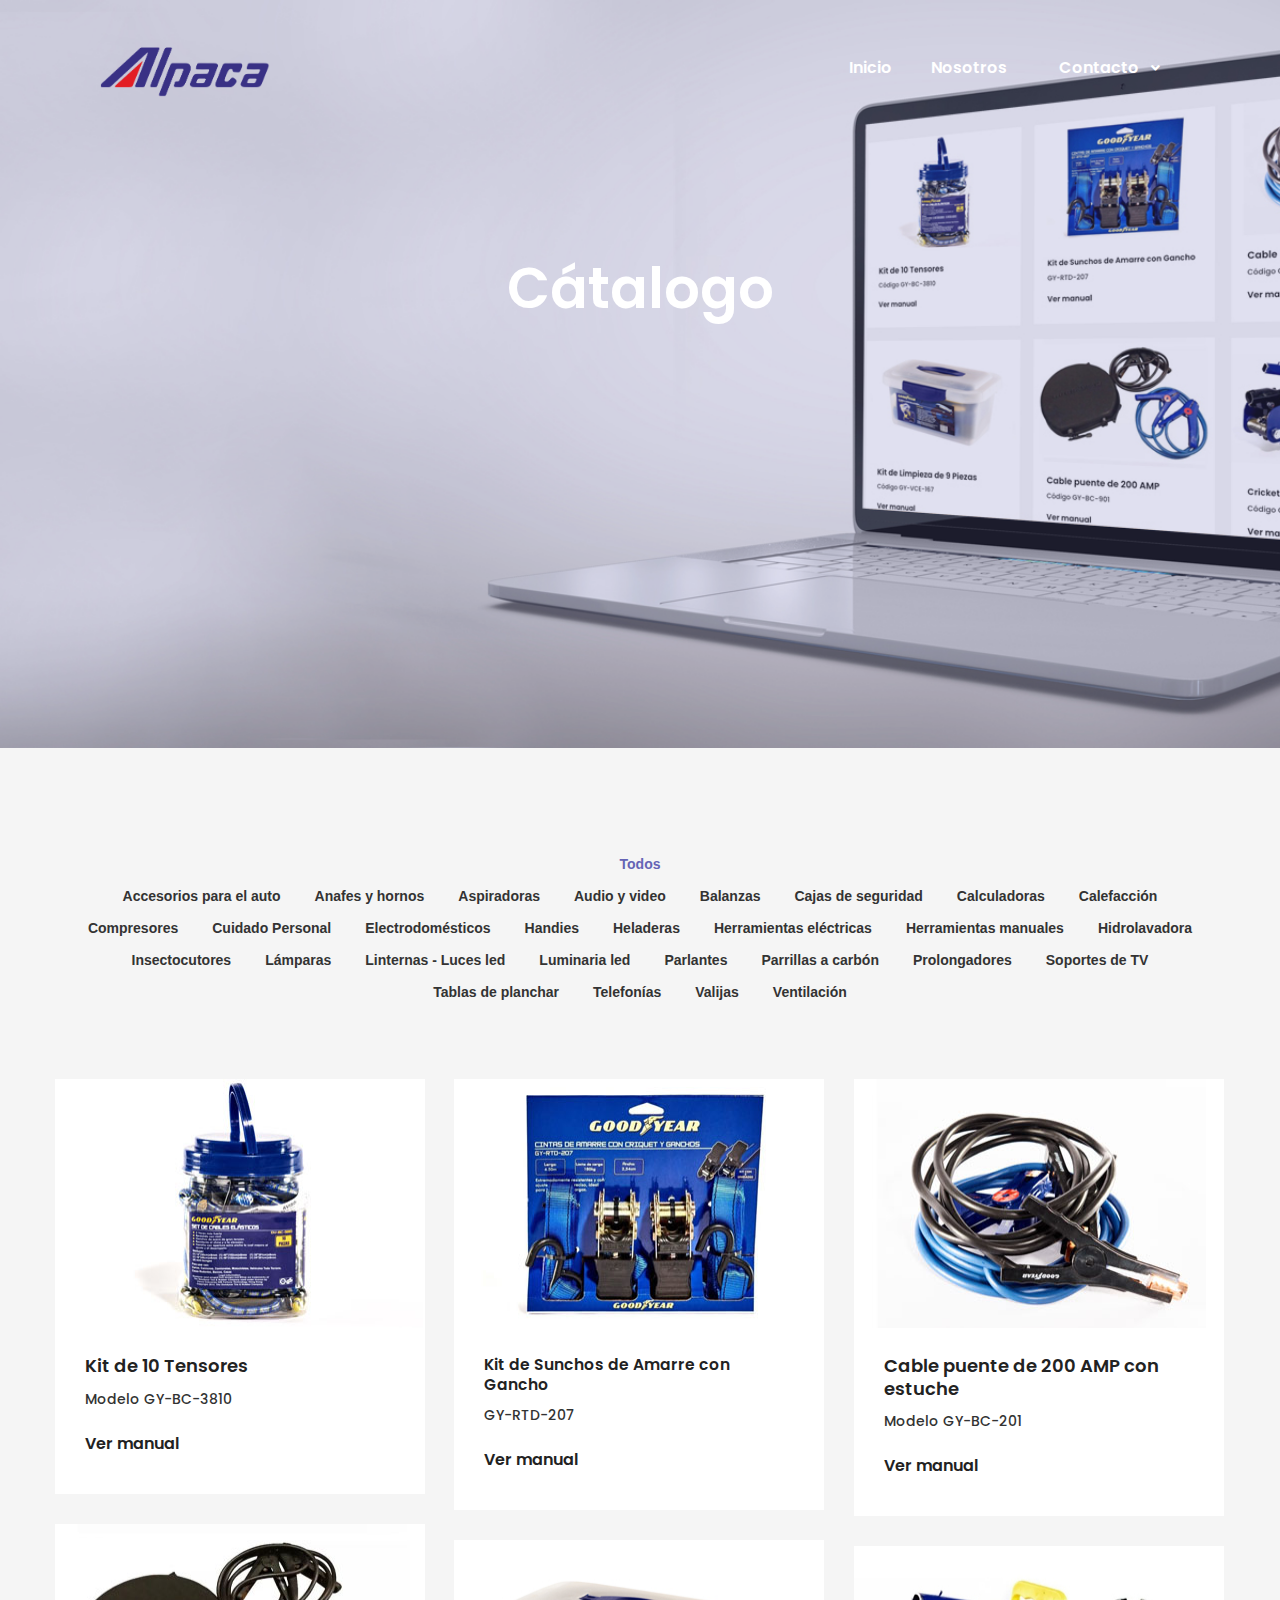
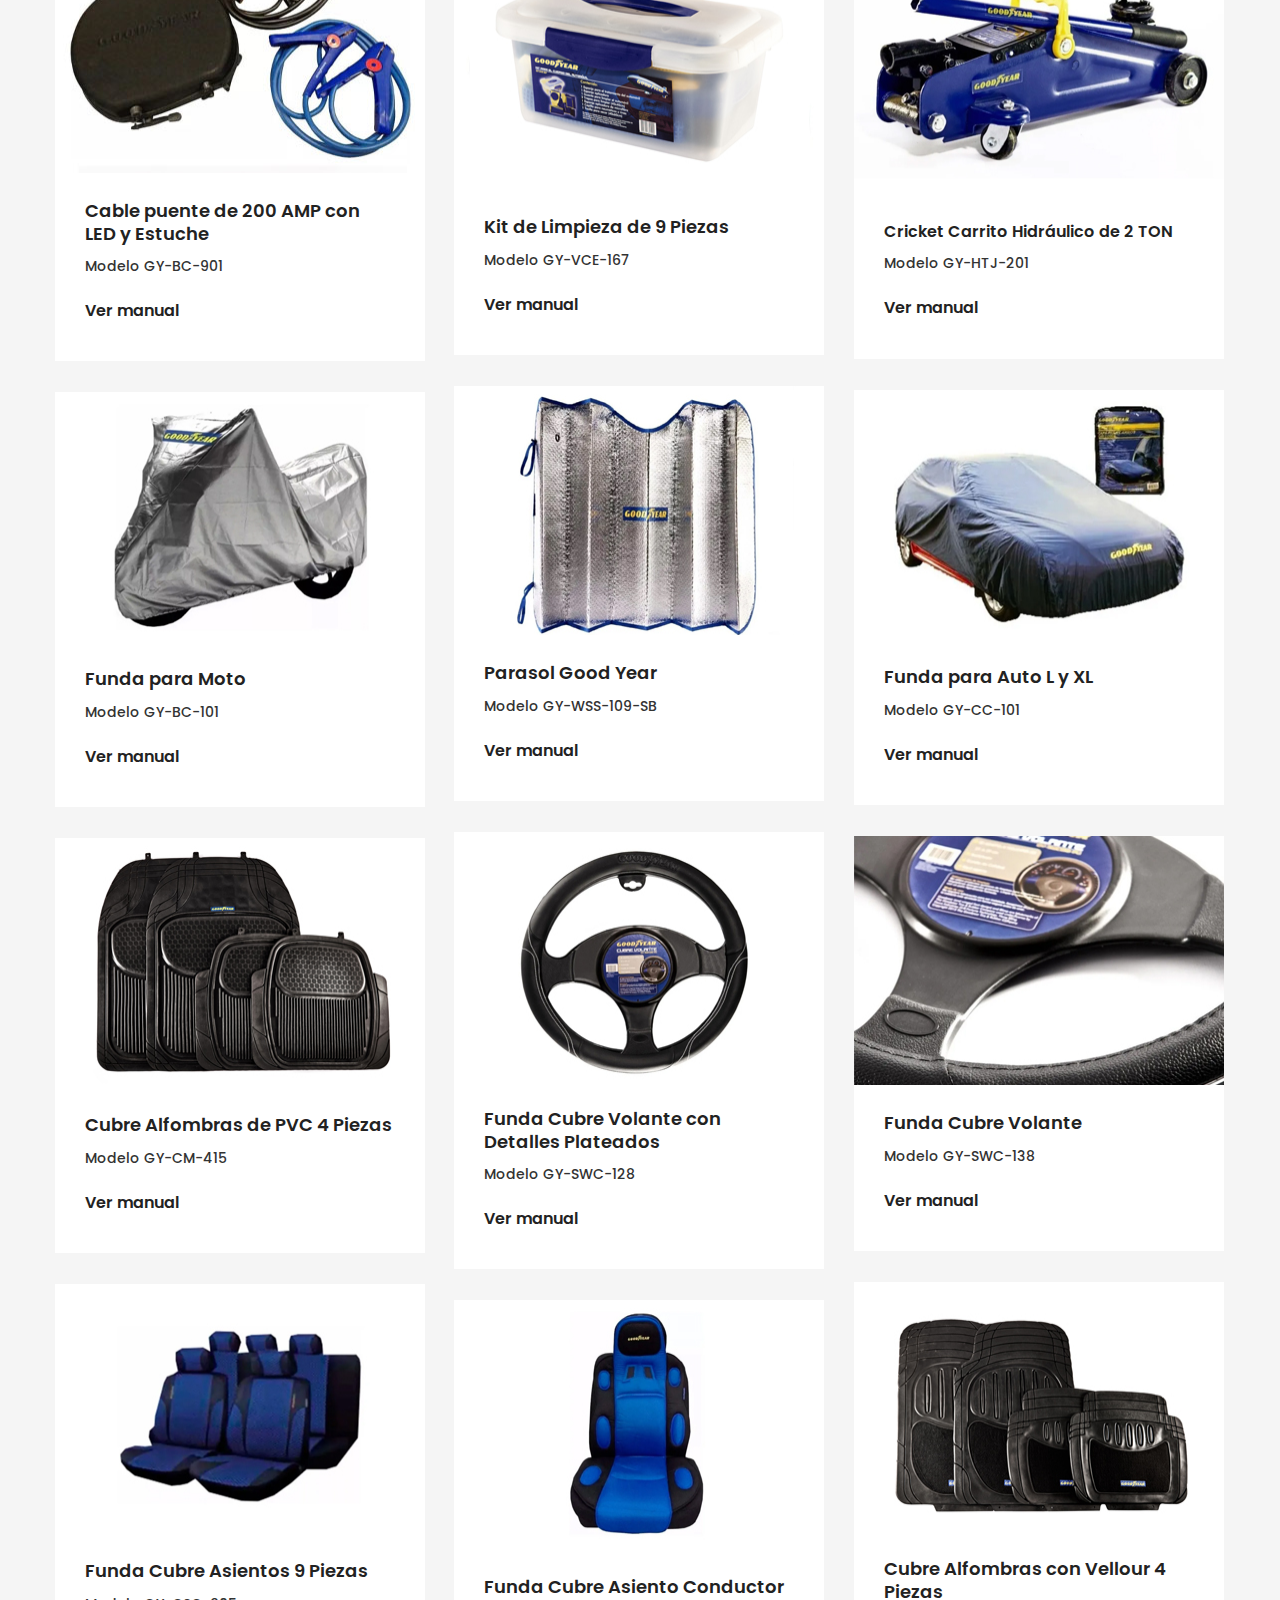
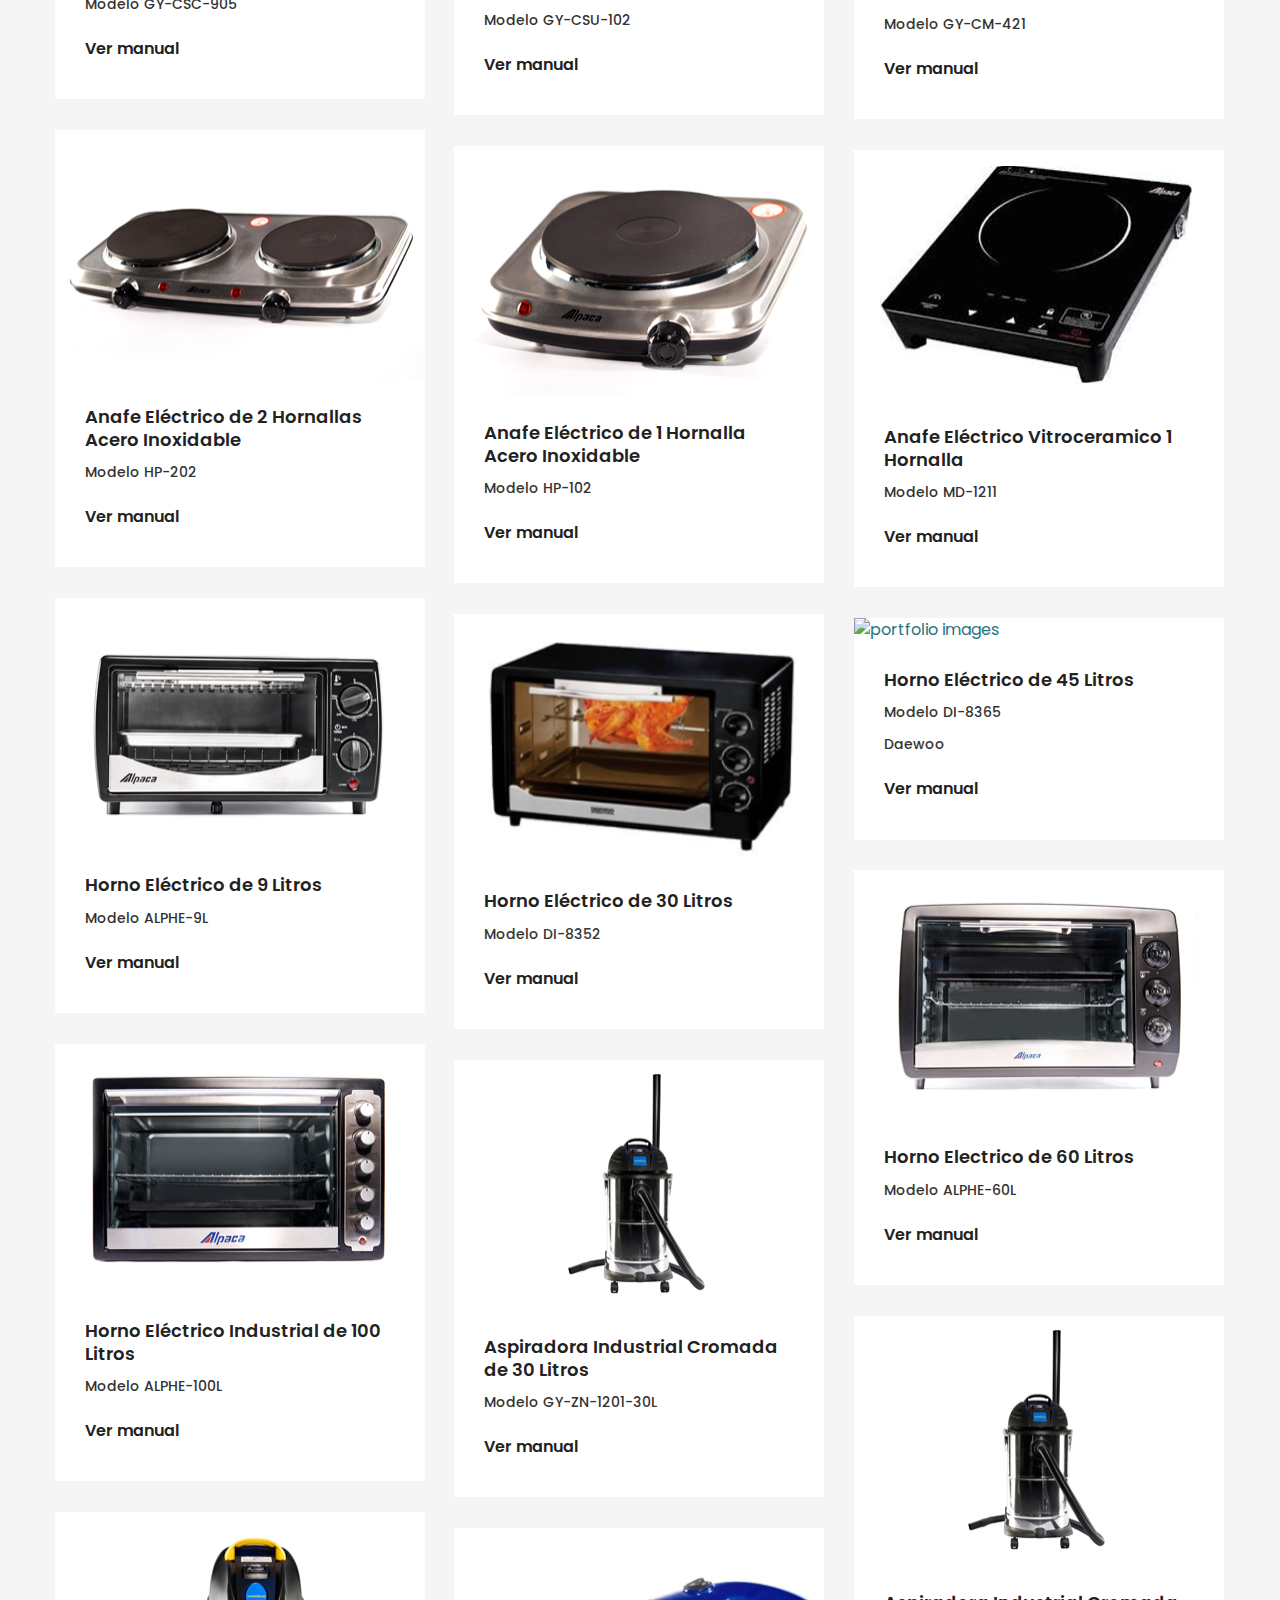
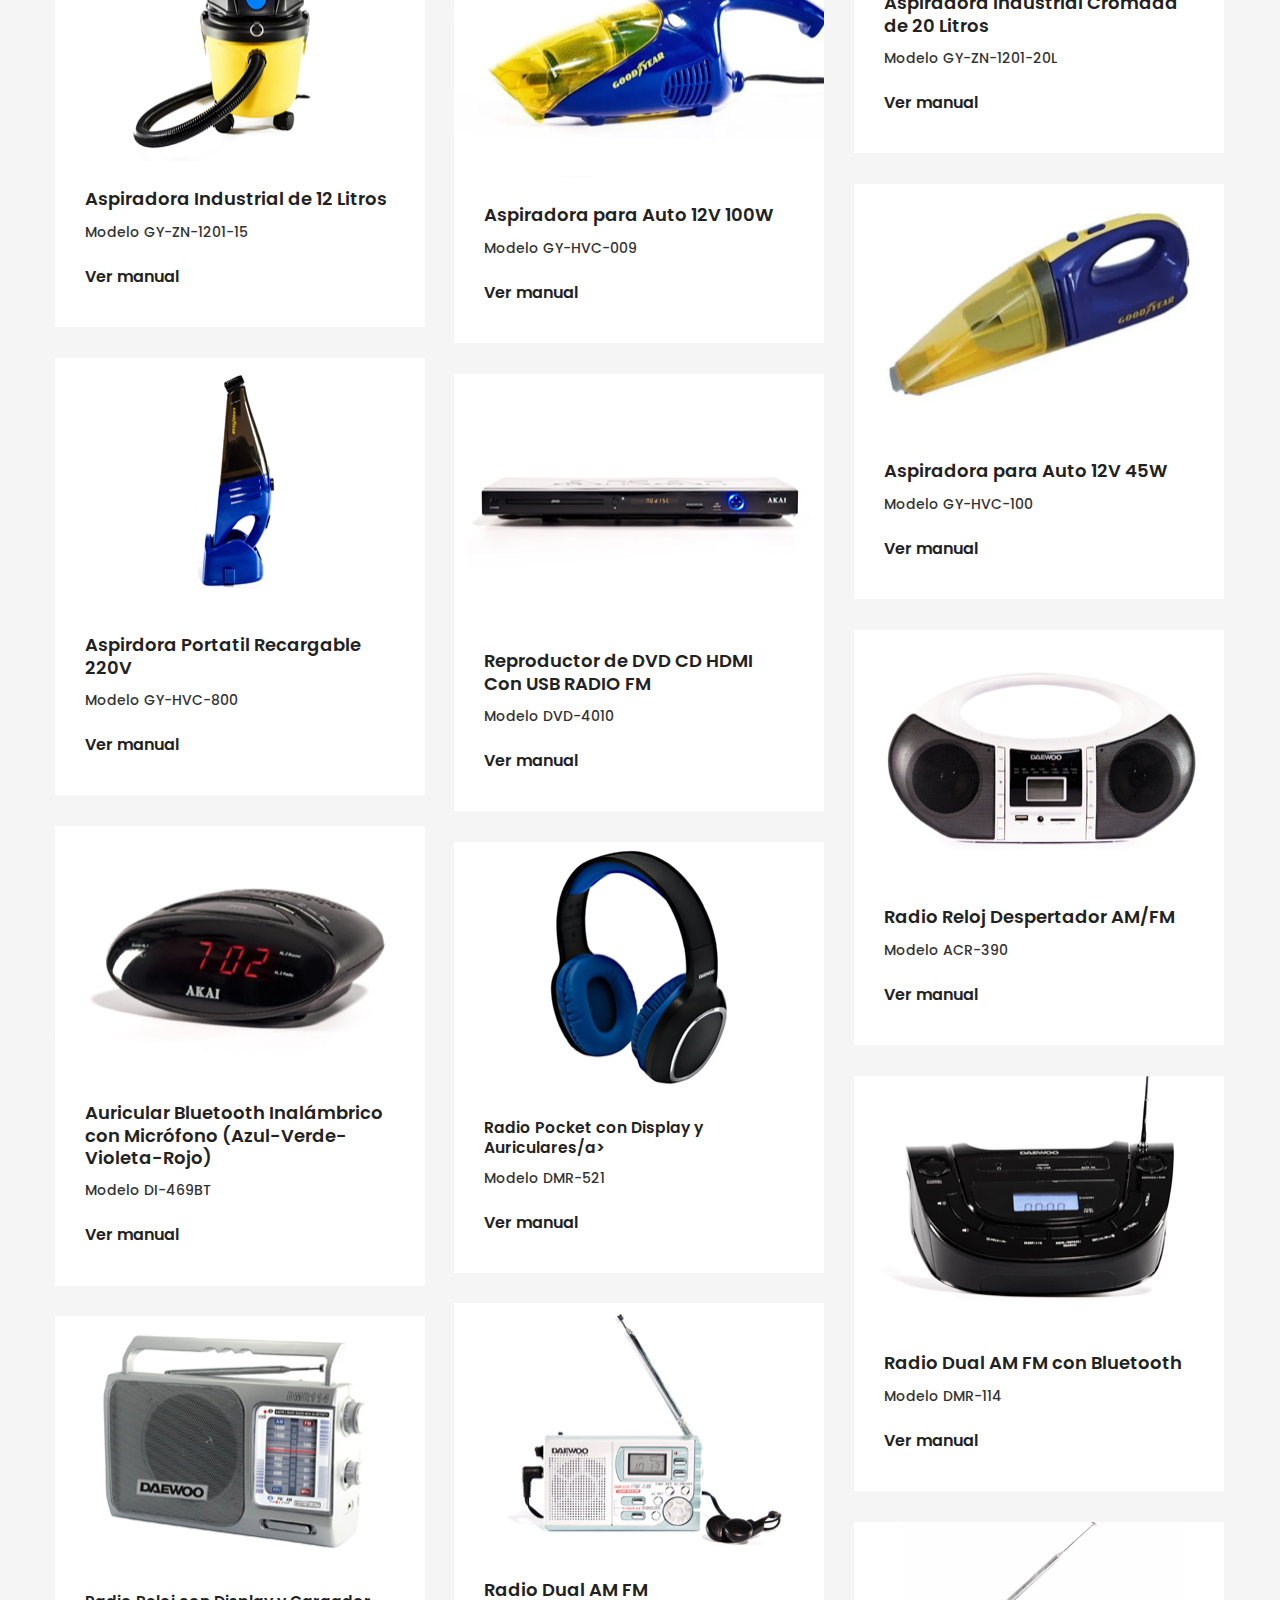
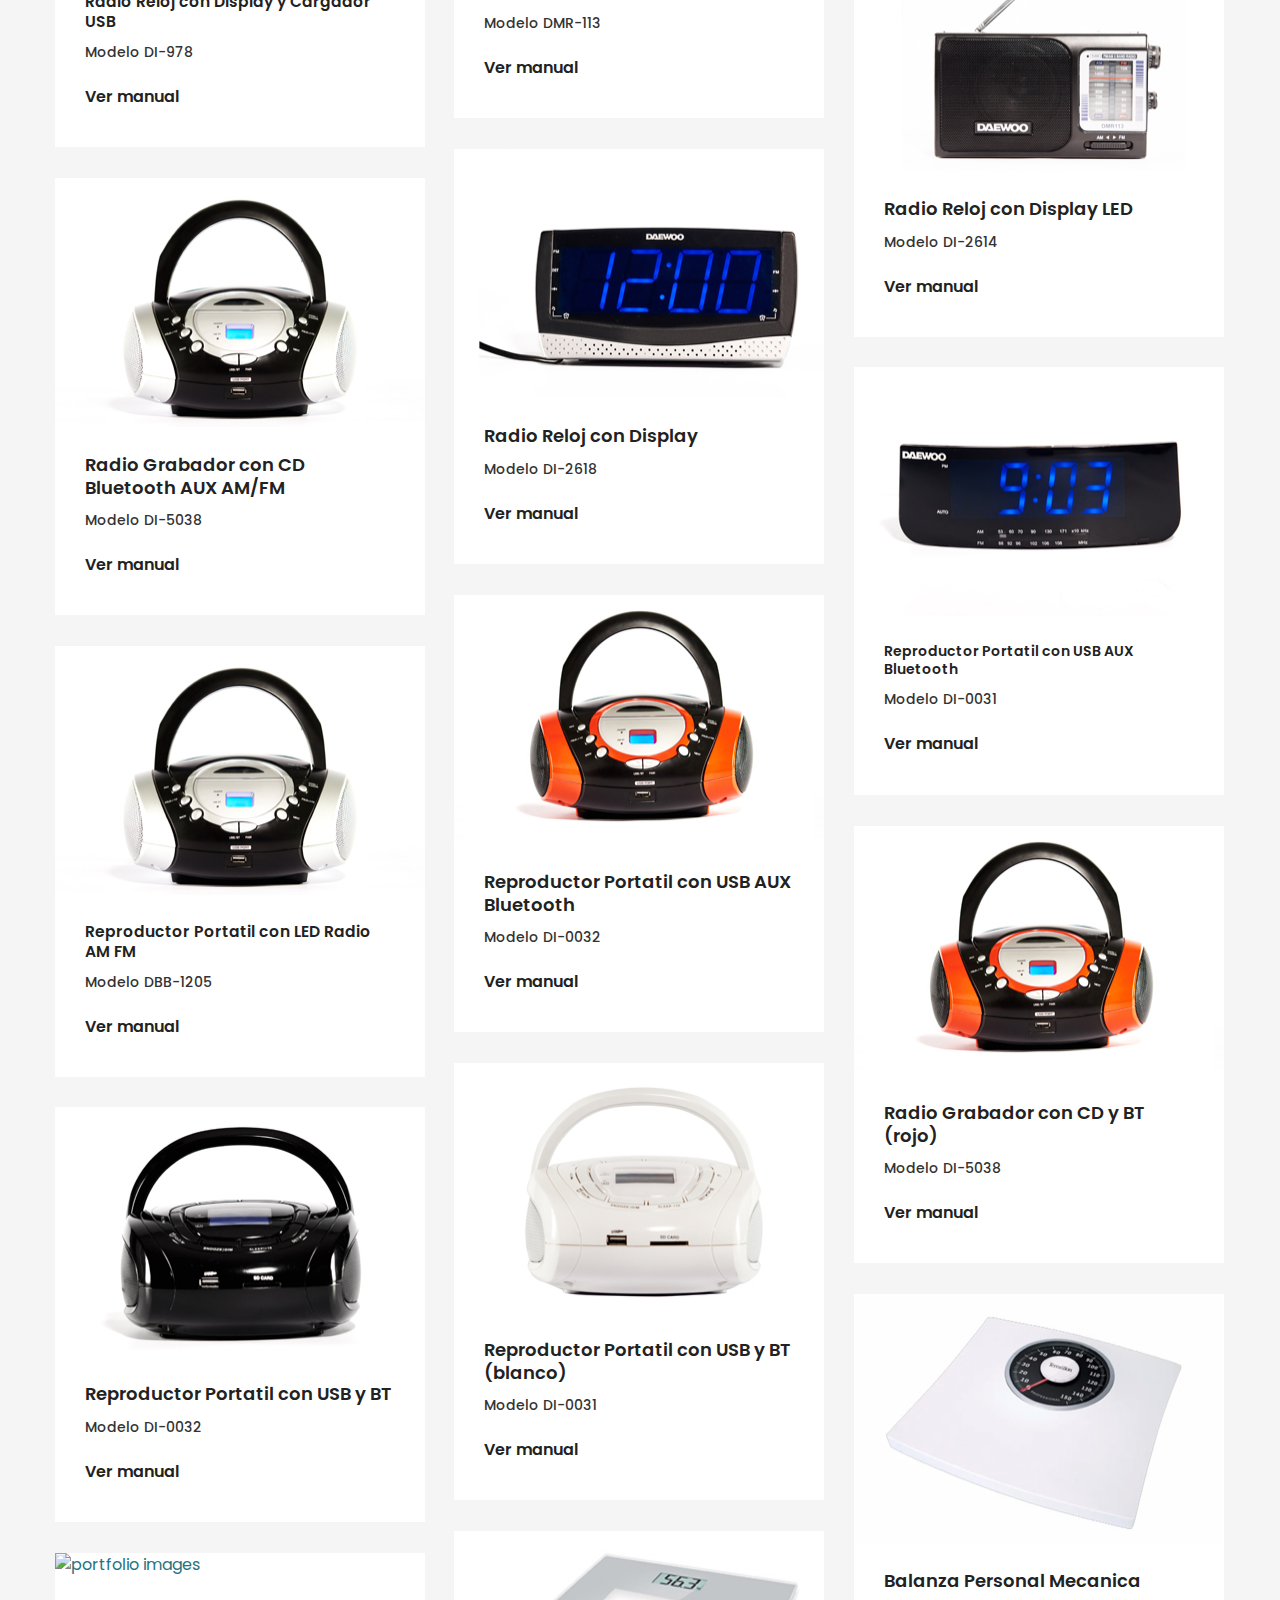
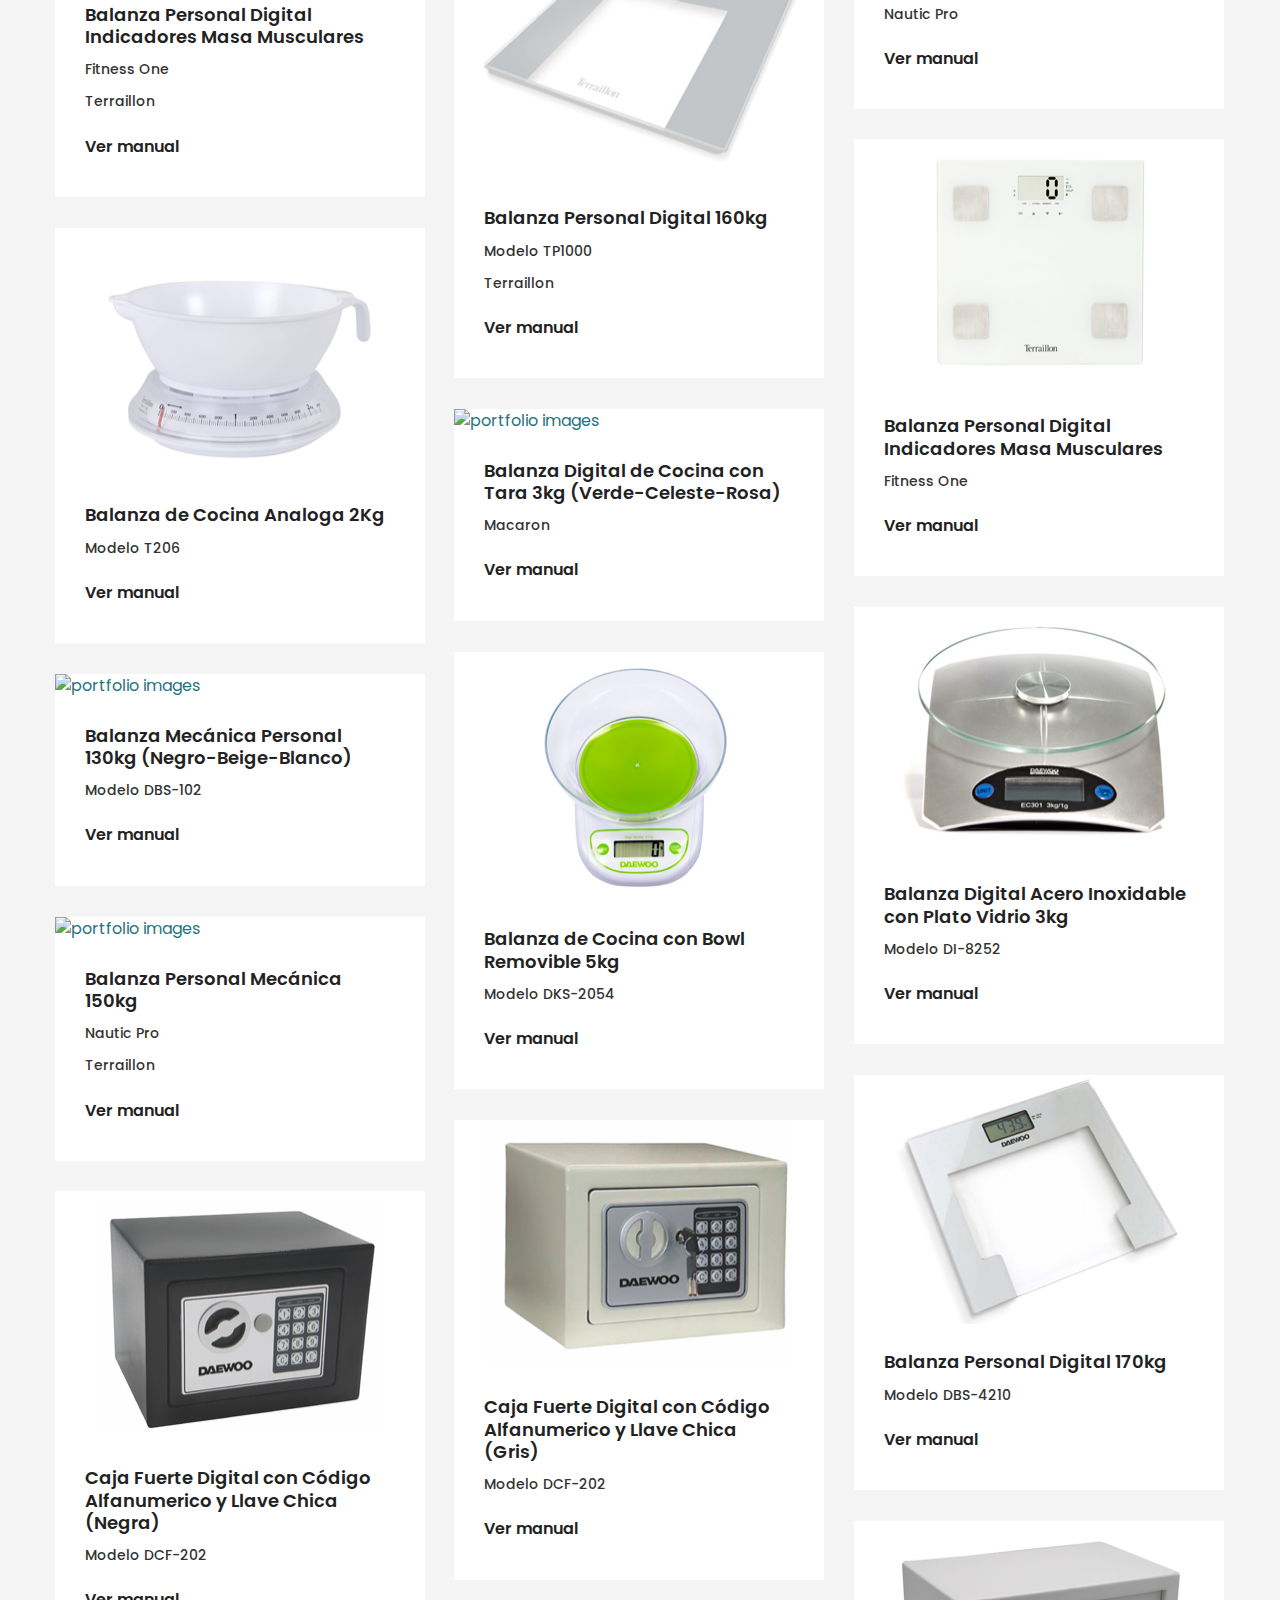
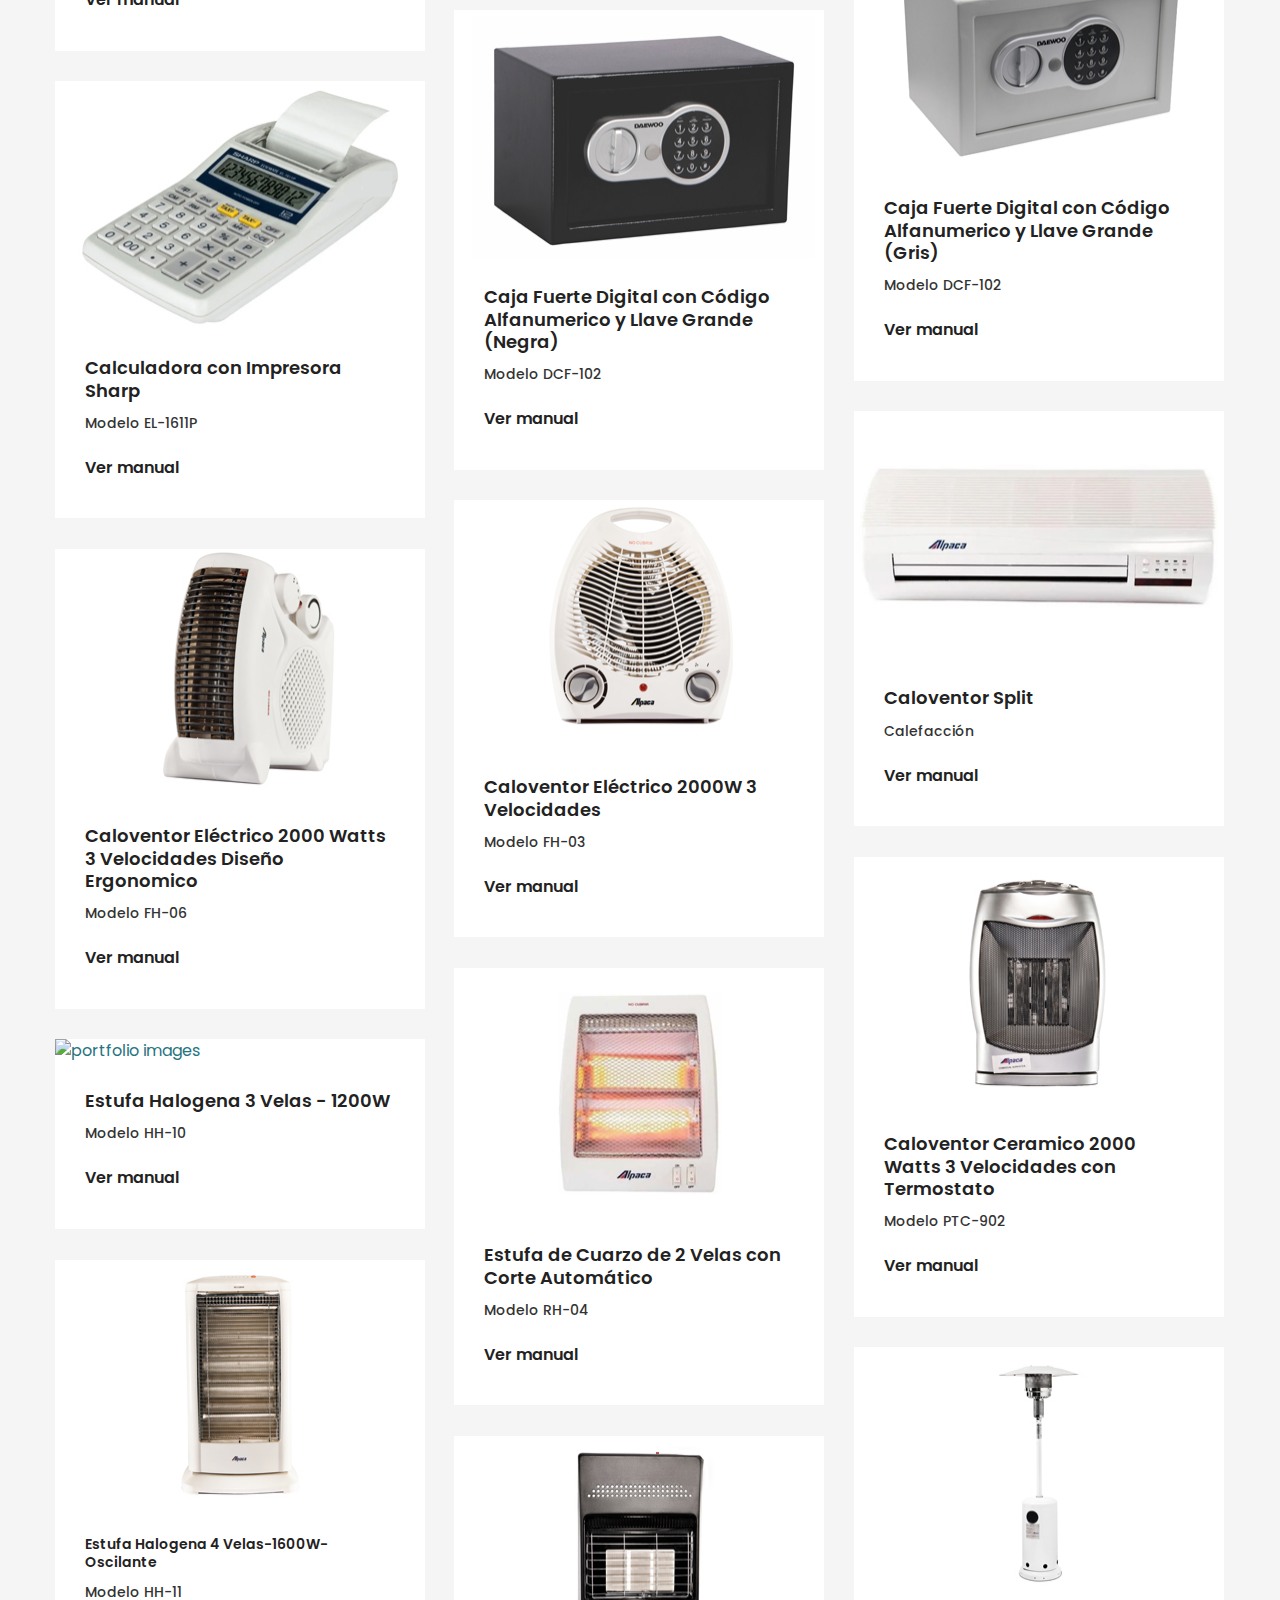
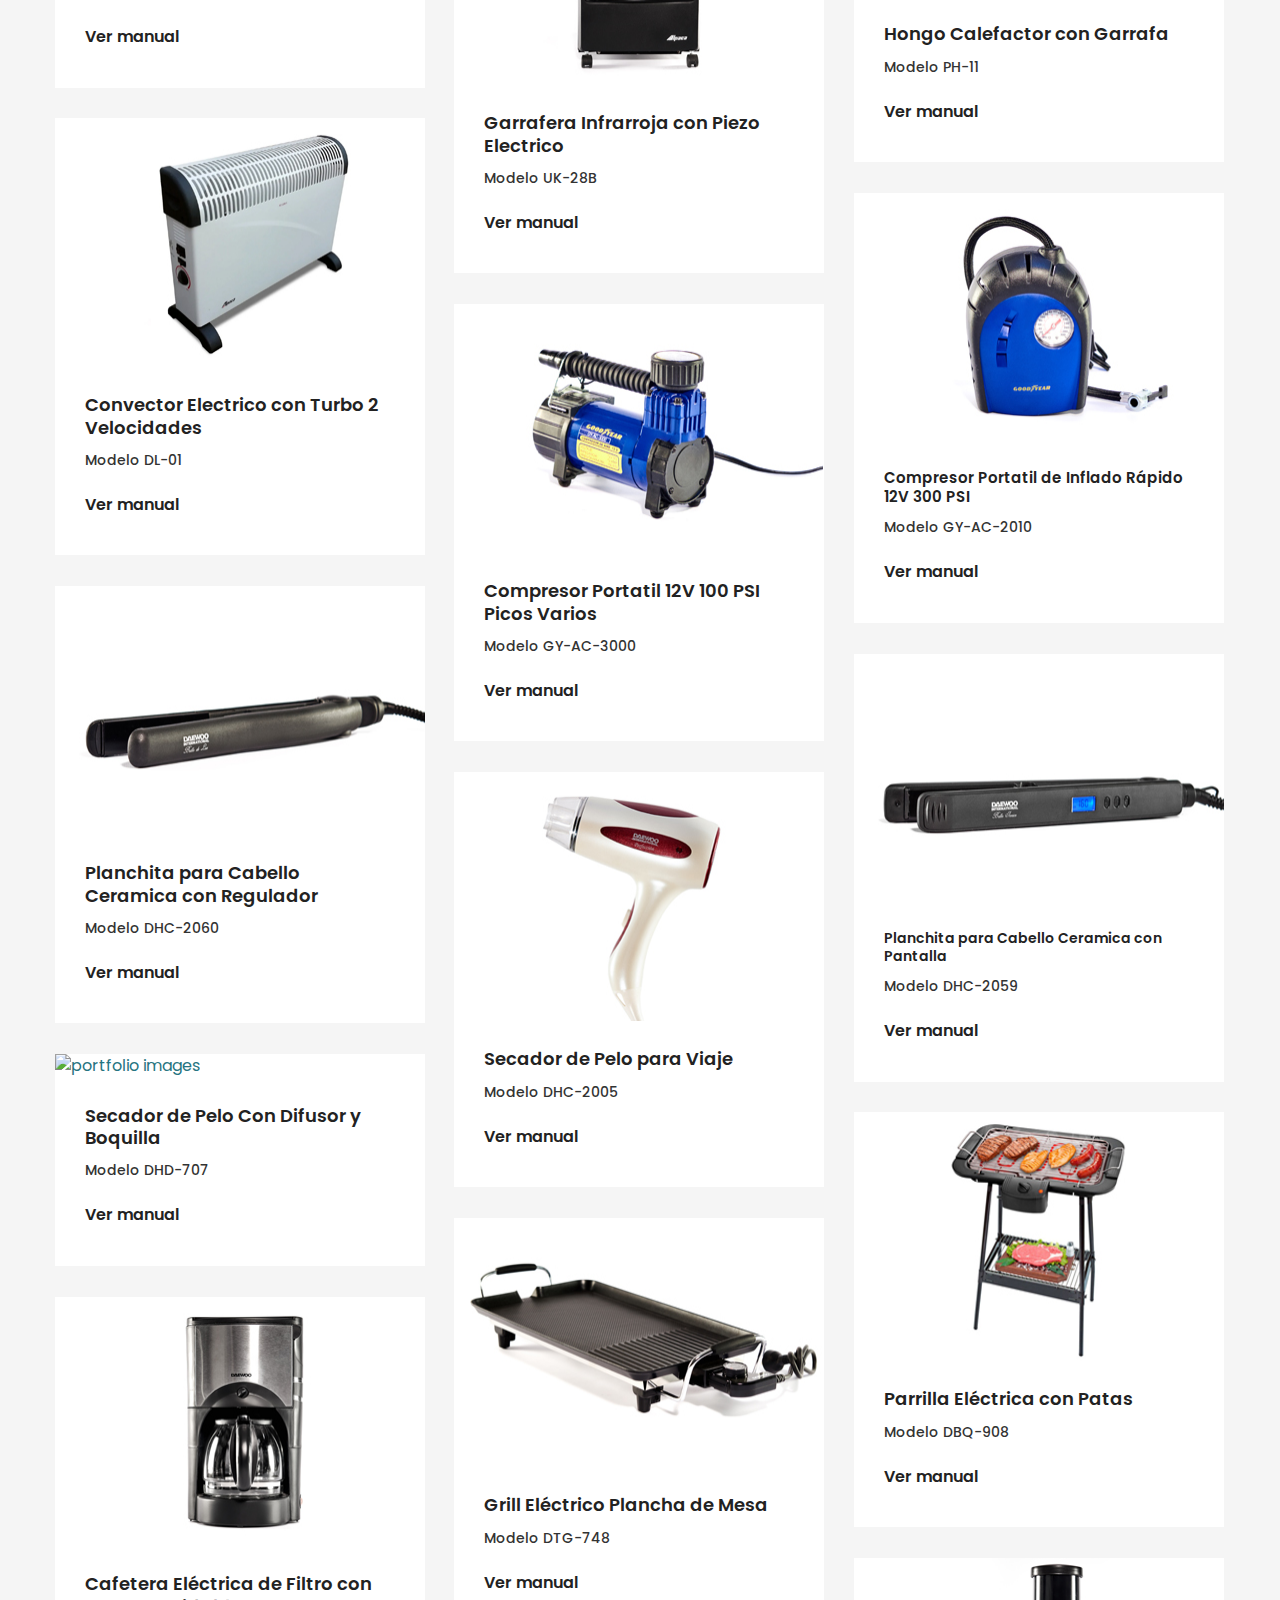
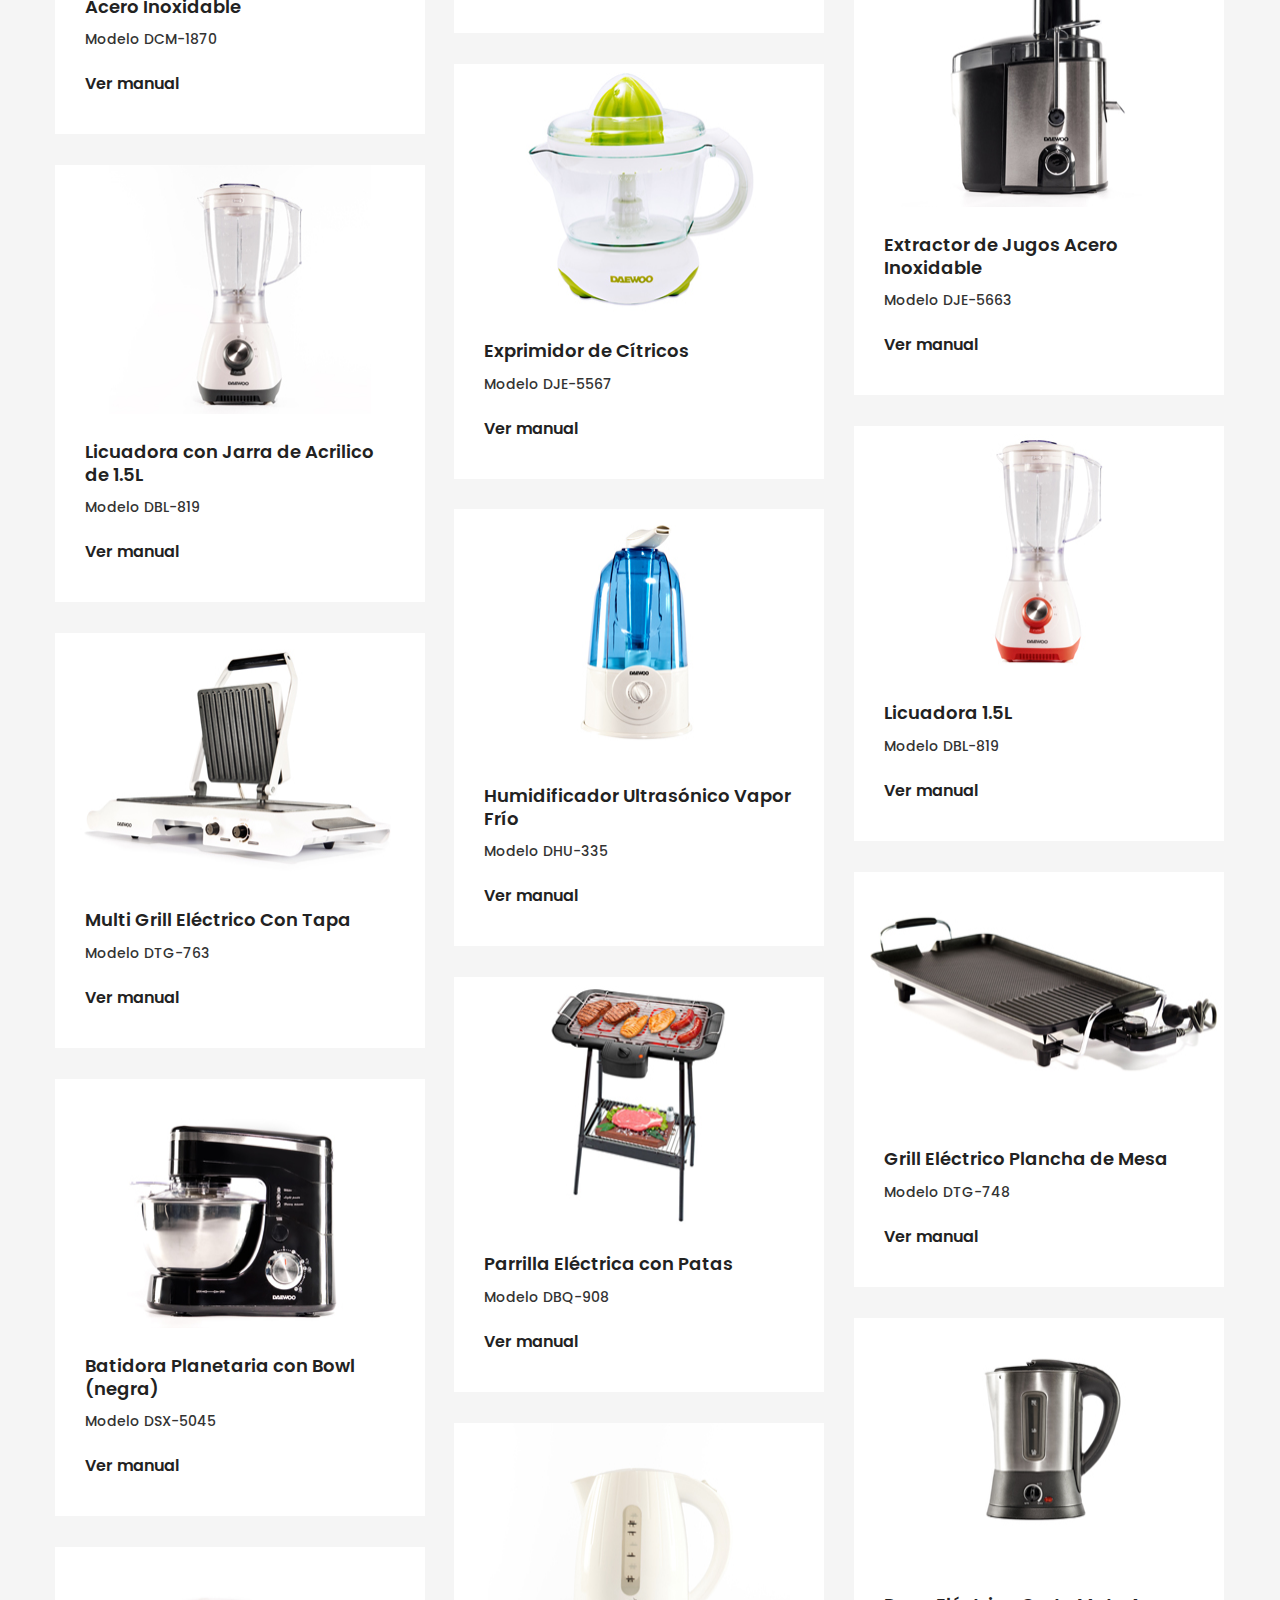
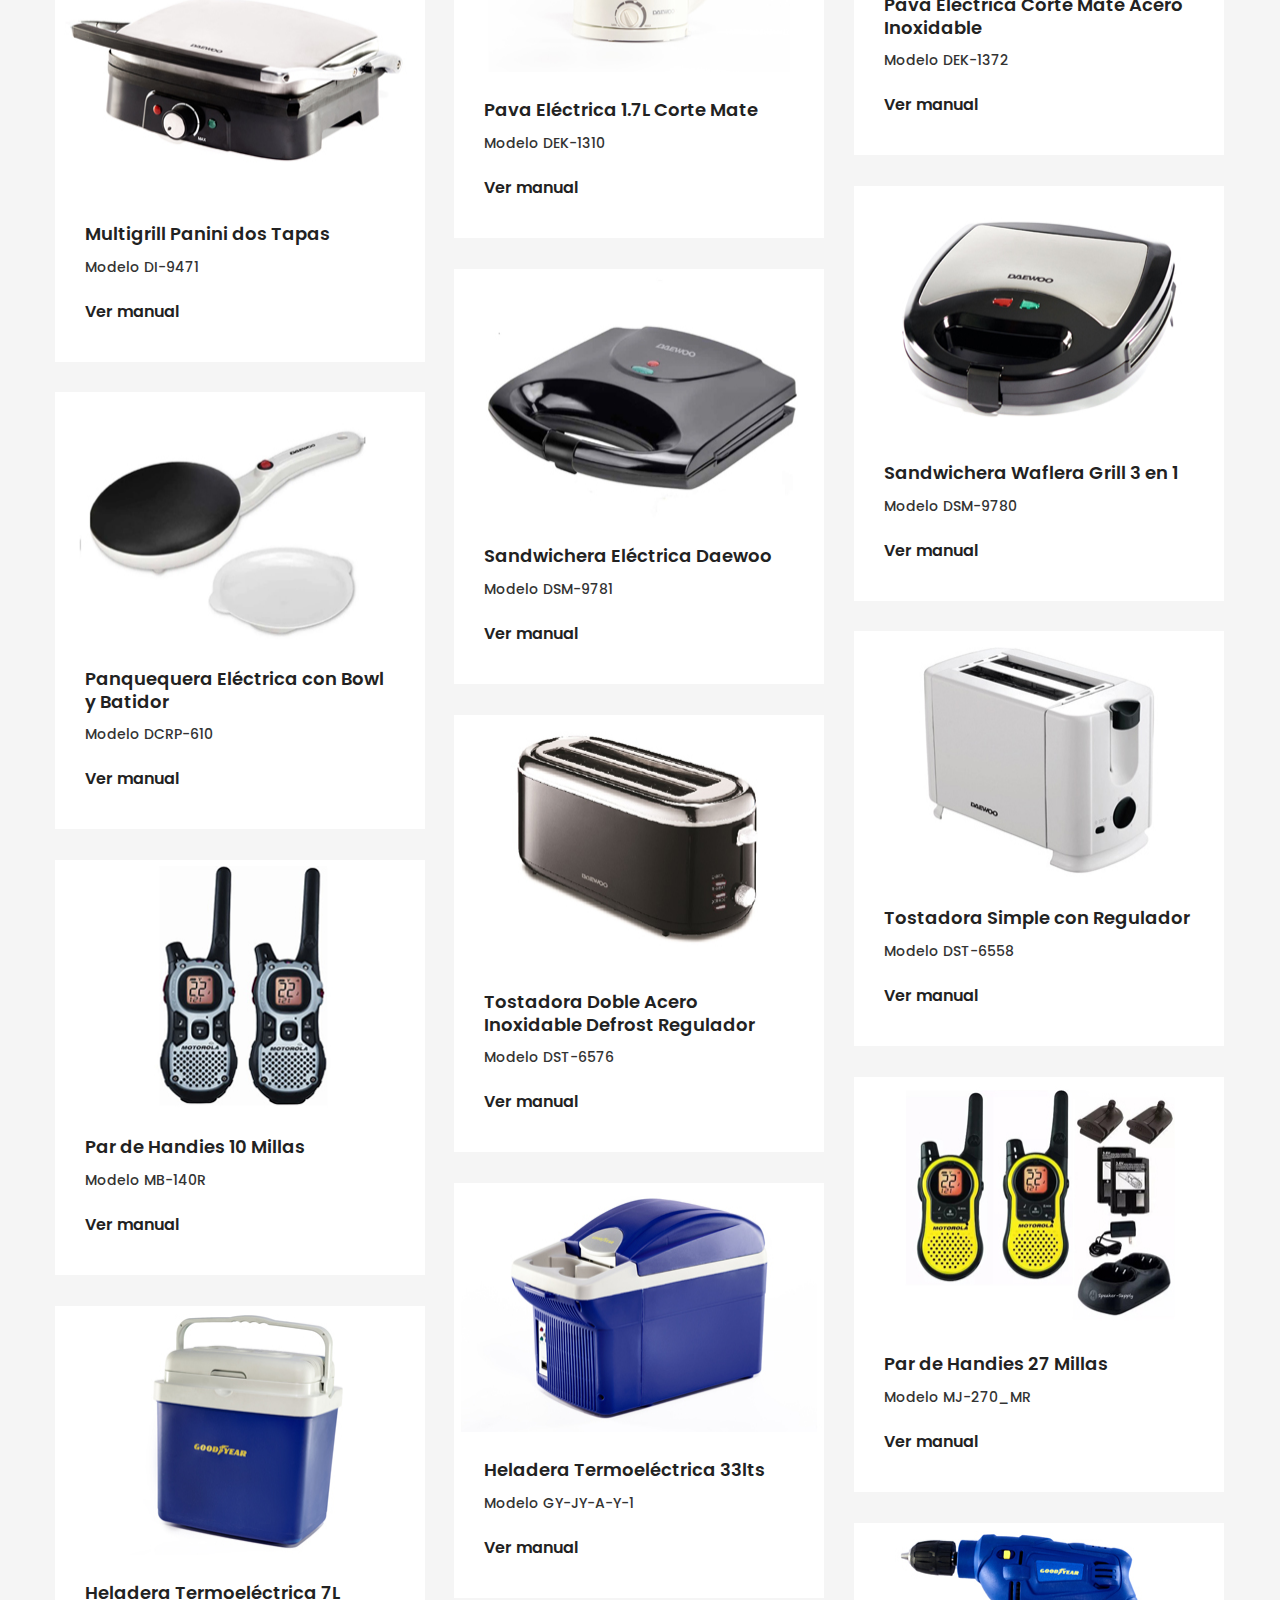
==== catalogo-alpaca.html @ 14ca7937 "correcion nombres alpaca" ====
<!doctype html>
<html class="no-js" lang="zxx">

<head>
    <meta charset="utf-8">
    <meta http-equiv="x-ua-compatible" content="ie=edge">
    <title>Alpaca || Cátalogo </title>
    <meta name="description" content="">
    <meta name="viewport" content="width=device-width, initial-scale=1, shrink-to-fit=no">

    <!-- Favicon -->
    <!-- <link rel="shortcut icon" href="../../img/favicon.ico" type="image/x-icon">
    <link rel="apple-touch-icon" href="../../img/icon.png"> -->


    <!-- Plugins -->
    <link rel="stylesheet" href="css/bootstrap.min.css">
    <link rel="stylesheet" href="css/revoulation.css">
    <link rel="stylesheet" href="css/plugins.css">

    <!-- Style Css -->
    <link rel="stylesheet" href="style.css">

    <!-- Custom Styles -->
    <link rel="stylesheet" href="../../css/custom.css">
</head>

<body class="template-color-27 template-font-1">
    <!--[if lte IE 9]>
    <p class="browserupgrade">You are using an <strong>outdated</strong> browser. Please <a href="https://browsehappy.com/">upgrade your browser</a> to improve your experience and security.</p>
  <![endif]-->

    <!-- Start Preloader  -->
    <!-- <div id="page-preloader" class="page-loading clearfix">
        <div class="page-load-inner">
            <div class="preloader-wrap">
                <div class="wrap-2">
                    <div class=""> <img src="../../img/icons/brook-preloader.gif" alt="Brook Preloader"></div>
                </div>
            </div>
        </div>
    </div> -->
    <!-- End Preloader  -->
    <!-- Wrapper -->
    <div id="wrapper" class="wrapper">

       <!-- Header -->
       <header  class="br_header header-default header-transparent pt--15 light-logo--version haeder-fixed-width headroom--sticky header-mega-menu clearfix">
        <div  class="container-fluid">
            <div class="row">
                <div class="col-12">
                    <div class="header__wrapper mr--0">
                        <!-- Header Left -->
                        <div class="header-left flex-20">
                            <div class="logo">
                                <a href="index.html">
                                    
                                    <img src="logos alpaca/logo.png" alt="Logo alpaca">
                                </a>
                            </div>
                        </div>
                        <!-- Mainmenu Wrap -->
                        <div class="header-flex-right flex-80">
                            <div class="mainmenu-wrapper have-not-flex d-none d-lg-block">
                                <nav class="page_nav">
                                    <ul class="mainmenu">

                                        <li  class="lavel-1  slide--megamenu"><a href="index.html"><span >Inicio</span></a>
                                            <!-- Start Mega Menu -->
                                            <div class="mega__width--fullscreen">
                                                <div class="container">
                                                    <div class="row">

                                                        <!-- Start Single List -->
                                                        <!-- <div class="col-lg-3">
                                                            <ul class="mega__list">
                                                                <li class="mega--title">Redes Sociales</li>
                                                                <li><a href="index-business.html"><span>Linkedin</span></a></li>
                                                                <li><a href="index-creative-agency.html"><span>Instagram</span></a></li>
                                                                <li><a href="index-digital-agency.html"><span>Facebook</span></a></li>
                                                                <li><a href="index-design-studio.html"><span>Twitter</span></a></li>
                                                               
                                                            </ul>
                                                        </div> -->
                                                        <!-- End Single List -->

                                                        <!-- Start Single List -->
                                                        <!-- <div class="col-lg-3">
                                                            <ul class="mega__list">
                                                            <li class="mega--title">Equipo</li>
                                                            <li><a href="index-creative-portfolio.html"><span>Giovanni Desiato</span></a></li>
                                                            <li><a href="index-minimal-portfolio.html"><span>Tomas Lopez Saavedra</span></a></li>
                                                            <li><a href="index-minimal-portfolio.html"><span>Luchi</span></a></li>
                                                            
                                                        </ul>
                                                        </div> -->
                                                        <!-- End Single List -->

                                                        <!-- Start Single List -->
                                                        <!-- <div class="col-lg-3">
                                                            <ul class="mega__list">
                                                            <li class="mega--title">CREATIVE HOMEPAGES</li>
                                                            <li><a href="index-onepage.html"><span>Onepage</span></a></li>
                                                            <li><a href="index-landing.html"><span>Landing</span></a></li>
                                                            <li><a href="index-presentation.html"><span>Presentation</span></a></li>
                                                            <li><a href="index-product-landing.html"><span>Product
                                                                        Landing</span></a></li>
                                                            <li><a href="index-home-service.html"><span>Service</span></a></li>
                                                            <li><a href="index-shop.html"><span>Shop</span></a></li>
                                                            <li><a href="index-indie-musician.html"><span>Indie
                                                                        Musician</span></a></li>
                                                            <li><a href="index-news-bulletin.html"><span>News
                                                                        Bulletin</span></a></li>
                                                            <li><a href="index-expert.html"><span>Expert</span></a></li>
                                                            <li><a href="index-restaurant.html"><span>Restaurant</span></a></li>
                                                        </ul>
                                                        </div> -->
                                                        <!-- End Single List -->

                                                        <!-- Start Single List -->
                                                        <!-- <div class="col-lg-3">
                                                            <ul class="mega__list">
                                                            <li class="mega--title">BLOG & GALLERY</li>
                                                            <li><a href="index-vertical-menu.html"><span>Vertical
                                                                        Menu</span></a></li>
                                                            <li><a href="index-photo-slider-gallery.html"><span>Photo
                                                                        Slider Gallery</span></a></li>
                                                            <li><a href="index-masonry-gallery.html"><span>Masonry
                                                                        Gallery</span></a></li>
                                                            <li><a href="index-minimal-metro-grid.html"><span>Minimal
                                                                        Metro Grid</span></a></li>
                                                            <li><a href="index-portfolio-slide.html"><span>Portfolio
                                                                        Slide</span></a></li>
                                                            <li><a href="index-blog-metro.html"><span>Metro Blog</span></a></li>
                                                            <li><a href="index-blog-grid.html"><span>Grid Blog</span></a></li>
                                                            <li><a href="index-foodie.html"><span>Foodie</span></a></li>
                                                            <li><a href="index-essential.html"><span>Essential</span></a></li>
                                                            <li><a href="index-business-two.html"><span>Business 02</span></a></li>
                                                        </ul>
                                                        </div> -->
                                                        <!-- End Single List -->

                                                    </div>
                                                </div>
                                            </div>
                                            <!-- End Mega Menu -->
                                        </li>

                                        <!-- <li class="lavel-1  slide--megamenu"><a href="catalogo-alpaca.html"><span id="letranegra">Cátalogo</span></a> -->
                                            <!-- Start Mega Menu -->
                                            <div class="mega__width--fullscreen">
                                                <div class="container">
                                                    <div class="row">

                                                        <!-- Start Single List -->
                                                        <div class="col-lg-3">
                                                            <ul class="mega__list">
                                                                <li class="mega--title">Software</li>
                                                                <li><a href="about-us-01.html"><span>Aplicaciones mobiles</span></a></li>
                                                                <li><a href="about-us-02.html"><span>Aplicaciones Web</span></a></li>
                                                                <li><a href="about-us-03.html"><span>Landing Pages</span></a></li>
                                                                <li><a href="about-us-04.html"><span>Paginas Web</span></a></li>
                                                                
                                                            </ul>
                                                        </div>
                                                        <!-- End Single List -->

                                                        <!-- Start Single List -->
                                                        <div class="col-lg-3">
                                                            <ul class="mega__list">
                                                                <li class="mega--title">Diseño</li>
                                                                <li><a href="contact-us-with-map.html"><span>Web</span></a></li>
                                                                <li><a href="services-classic.html"><span>UI</span></a></li>
                                                                <li><a href="services-modern.html"><span>UX</span></a></li>
                                                                <li><a href="services-list.html"><span>Presentaciones </span></a></li>
                                                               
                                                            </ul>
                                                        </div>
                                                        <!-- End Single List -->

                                                        <!-- Start Single List -->
                                                        <div class="col-lg-3">
                                                            <ul class="mega__list">
                                                                <li class="mega--title">Branding</li>
                                                                <li><a href="team-grid.html"><span>Manuales de marca</span></a></li>
                                                                <li><a href="team-carousel-01.html"><span>Imagen corporativa</span></a></li>
                                                                <li><a href="team-carousel-02.html"><span>Correos electronicos corporativos</span></a></li>
                                                                <li><a href="maintenance.html"><span>Email footers</span></a></li>
                                                                
                                                            </ul>
                                                        </div>
                                                        <!-- End Single List -->

                                                        <!-- Start Single List -->
                                                        <!-- <div class="col-lg-3">
                                                            <div class="mega-thumb">
                                                                <div class="thumb">
                                                                    <img src="img/others/mega-menu-image-01.jpg"
                                                                        alt="banner images">
                                                                </div>
                                                            </div>
                                                        </div> -->
                                                        <!-- End Single List -->

                                                    </div>
                                                </div>
                                            </div>
                                            <!-- End Mega Menu -->
                                        </li>

                                        <!-- <li class="lavel-1 with--drop slide-dropdown"><a href="#"><span>Shop</span></a> -->

                                            <!-- Start Dropdown Menu -->
                                            <!-- <ul class="dropdown__menu">
                                                <li><a href="shop-minimal.html"><span>Shop Minimal</span></a></li>
                                                <li><a href="shop-fullwide.html"><span>Shop Fullwide</span></a></li>
                                                <li><a href="cart.html"><span>Cart</span></a></li>
                                                <li><a href="compare.html"><span>Compare</span></a></li>
                                                <li><a href="my-account.html"><span>My Account</span></a></li>
                                                <li><a href="login-register.html"><span>Login / Register</span></a></li>
                                                <li><a href="wishlist.html"><span>Wishlist</span></a></li>
                                                <li><a href="checkout.html"><span>Checkout</span></a></li>
                                                <li class="drop-lavel--2"><a href="#"><span>Single Product</span></a>
                                                    <ul class="lavel--2">
                                                        <li><a href="single-product.html"><span>Layout 01</span></a></li>
                                                        <li><a href="single-product2.html"><span>Layout 02</span></a></li>
                                                    </ul>
                                                </li>
                                            </ul> -->
                                            <!-- End Dropdown Menu -->
                                        </li>

                                        <!-- <li  class="lavel-1   slide--megamenu"><a href="#churba"><span id="letranegra">Service</span></a> -->

                                            <!-- Start Mega Menu -->
                                            <div class="mega__width--fullscreen">
                                                <div class="container">
                                                    <div class="row">
                                                        <!-- Start Single List -->
                                                        <div class="col-lg-3">
                                                            <ul class="mega__list">
                                                                <li class="mega--title">Packs</li>
                                                                <!-- <li><a href="portfolio-grid-boxed.html"><span>packs</span></a></li>
                                                                <li><a href="portfolio-grid-wide.html"><span>desayuno idea</span></a></li>
                                                                <li><a href="portfolio-details-image-with-caption.html"><span>Disenio web</span></a></li>
                                                                <li><a href="portfolio-with-caption-video.html"><span>Carteleria</span></a></li>
                                                                <li><a href="portfolio-grid-metro-01.html"><span>Email corporativo</span></a></li>
                                                                <li><a href="portfolio-grid-metro-02.html"><span>Newsletter</span></a></li> -->
                                                            </ul>
                                                        </div>
                                                        <!-- End Single List -->

                                                        <!-- Start Single List -->
                                                        <div class="col-lg-3">
                                                            <ul class="mega__list">
                                                                <li class="mega--title">Para la hora del te</li>
                                                                <!-- <li><a href="portfolio-grid-metro-03.html"><span>Instagram</span></a></li>
                                                                <li><a href="portfolio-grid-boxed.html"><span>Facebook</span></a></li>
                                                                <li><a href="porfolio-grid-masonry-nogap.html"><span>Twitter</span></a></li>
                                                                <li><a href="portfolio-ajax-filter.html"><span>Brochures</span></a></li>
                                                                <li><a href="portfolio-static-filter.html"><span>Packaging</span></a></li>
                                                                <li><a href="portfolio-overlay.html"><span>Portfolio
                                                                            Overlay</span></a></li> -->
                                                             </ul>
                                                        </div> 
                                                        <!-- End Single List -->

                                                        <!-- Start Single List -->
                                                        <div class="col-lg-3">
                                                            <ul class="mega__list">
                                                                <li class="mega--title">Tortas</li>
                                                                <!-- <li><a href="portfolio-grid-metro-03.html"><span>Instagram</span></a></li>
                                                                <li><a href="portfolio-grid-boxed.html"><span>Facebook</span></a></li>
                                                                <li><a href="porfolio-grid-masonry-nogap.html"><span>Twitter</span></a></li>
                                                                <li><a href="portfolio-ajax-filter.html"><span>Brochures</span></a></li>
                                                                <li><a href="portfolio-static-filter.html"><span>Packaging</span></a></li> -->
                                                            </ul>
                                                        </div>
                                                        <!-- End Single List -->

                                                        <!-- Start Single List -->
                                                        <div class="col-lg-3">
                                                            <ul class="mega__list">
                                                                <li class="mega--title">categoriaaa</li>
                                                                <!-- <li><a href="portfolio-grid-metro-03.html"><span>Instagram</span></a></li>
                                                                <li><a href="portfolio-grid-boxed.html"><span>Facebook</span></a></li>
                                                                <li><a href="porfolio-grid-masonry-nogap.html"><span>Twitter</span></a></li>
                                                                <li><a href="portfolio-ajax-filter.html"><span>Brochures</span></a></li>
                                                                <li><a href="portfolio-static-filter.html"><span>Packaging</span></a></li> -->
                                                            </ul>
                                                        </div>
                                                        <!-- End Single List -->
                                                    </div>
                                                </div>
                                            </div>
                                            <!-- End Mega Menu --> 
                                        </li>

                                        <li  class="lavel-1  slide--megamenu"><a href="#contact"><span id="letranegra">Nosotros</span></a>
                                        <!-- <li  class="lavel-1  slide--megamenu"><a href="#contact"><span id="letranegra">Contacto</span></a> -->

                                        <li class="lavel-1 with--drop slide--megamenu"><a href="#"><span>Contacto</span></a>
                                            <!-- Start Mega Menu -->
                                            <div class="mega__width--fullscreen">
                                                <div class="container">
                                                    <div class="row">
                                                        <!-- Start Single List -->
                                                        <div class="col-lg-3">
                                                            <ul class="mega__list">
                                                                <li class="mega--title">Estamos para ayudarte</li>
                                                                <li><a href="contact-atcliente.html"><span>Atención al cliente</span></a></li>
                                                                <li><a href="contact-ventas.html"><span>Ventas</span></a></li>
                                                                <li><a href="contact-tecnico.html"><span>Servicio Técnico</span></a></li>
                                                                <!-- <li><a href="team.html"><span>Team Member</span></a></li>
                                                                <li><a href="pricing-box.html"><span>Pricing Boxes</span></a></li>
                                                                <li><a href="call-to-action-banner.html"><span>Call
                                                                            to
                                                                            action banners</span></a></li>
                                                                <li><a href="instagram.html"><span>Instagram</span></a></li>
                                                                <li><a href="media-player.html"><span>Media Player</span></a></li> -->
                                                            </ul>
                                                        </div>
                                                        <!-- End Single List -->

                                                        
                                                    </div>
                                                </div>
                                            </div>
                                            <!-- End Mega Menu -->
                                        </li>

                                        <!-- <li class="lavel-1 with--drop slide--megamenu"><a href="#"><span>BLog</span></a> -->

                                            <!-- Start Mega Menu -->
                                            <div class="mega__width--fullscreen">
                                                <div class="container">
                                                    <div class="row">
                                                        <!-- Start Single List -->
                                                        <div class="col-lg-3">
                                                            <ul class="mega__list">
                                                                <li class="mega--title">Blog Sample 01</li>
                                                                <li><a href="blog-creative.html"><span>Creative
                                                                            List</span></a></li>
                                                                <li><a href="blog-standard-list.html"><span>Standard
                                                                            List</span></a></li>
                                                                <li><a href="blog-grid-classic.html"><span>Grid
                                                                            Classic</span></a></li>
                                                                <li><a href="blog-grid-classic-sidebar.html"><span>Grid
                                                                            Classic With Sidebar</span></a></li>
                                                                <li><a href="blog-grid-mesonry.html"><span>Grid
                                                                            Masonry</span></a></li>
                                                                <li><a href="blog-grid-metro.html"><span>Grid Metro</span></a></li>
                                                                <li><a href="blog-grid-minimal.html"><span>Grid
                                                                            Minimal</span></a></li>
                                                                <li><a href="blog-grid-minimal-outline.html"><span>Grid
                                                                            Minimal Outline</span></a></li>
                                                            </ul>
                                                        </div>
                                                        <!-- End Single List -->

                                                        <!-- Start Single List -->
                                                        <div class="col-lg-3">
                                                            <ul class="mega__list">
                                                                <li class="mega--title">Blog Sample 02</li>
                                                                <li><a href="blog-grid-standard.html"><span>Grid
                                                                            Standard</span></a></li>
                                                                <li><a href="blog-grid-simple.html"><span>Grid
                                                                            Simple</span></a></li>
                                                                <li><a href="blog-grid-sticky.html"><span>Grid
                                                                            Sticky</span></a></li>
                                                                <li><a href="blog-grid-modern.html"><span>Grid
                                                                            Modern</span></a></li>
                                                                <li><a href="blog-overlay-image-list.html"><span>Overlay
                                                                            Image List</span></a></li>
                                                                <li><a href="blog-lazy-load.html"><span>Lazy Load</span></a></li>
                                                                <li><a href="blog-load-more-button.html"><span>Load
                                                                            More Button</span></a></li>
                                                                <li><a href="blog-numeric-pagination.html"><span>Numeric
                                                                            Pagination</span></a></li>
                                                            </ul>
                                                        </div>
                                                        <!-- End Single List -->

                                                        <!-- Start Single List -->
                                                        <div class="col-lg-3">
                                                            <ul class="mega__list">
                                                                <li class="mega--title">Single Blog</li>
                                                                <li><a href="blog-details.html"><span>Standard Post</span></a></li>
                                                                <li><a href="blog-details-gallery.html"><span>Gallery
                                                                            Post</span></a></li>
                                                                <li><a href="blog-details-video.html"><span>Video
                                                                            Post</span></a></li>
                                                                <li><a href="blog-details-audio.html"><span>Audio
                                                                            Post</span></a></li>
                                                                <li><a href="blog-details-quote.html"><span>Quote
                                                                            Post</span></a></li>
                                                                <li><a href="blog-details-left-sidebar.html"><span>Standard
                                                                            Post – Left Sidebar</span></a></li>
                                                            </ul>
                                                        </div>
                                                        <!-- End Single List -->

                                                        <!-- Start Single List -->
                                                        <div class="col-lg-3">
                                                            <ul class="mega__list">
                                                                <li class="mega--title">Single Blog Modern</li>
                                                                <li><a href="blog-details-modern-layout.html"><span>Standard
                                                                            Post – Modern Layout</span></a></li>
                                                                <li><a href="blog-details-modern-layout-gallery.html"><span>Gallery
                                                                            Post – Modern Layout</span></a></li>
                                                                <li><a href="blog-details-modern-layout-video.html"><span>Video
                                                                            Post – Modern Layout</span></a></li>
                                                                <li><a href="blog-details-modern-layout-audio.html"><span>Audio
                                                                            Post – Modern Layout</span></a></li>
                                                                <li><a href="blog-details-modern-layout-quote.html"><span>Quote
                                                                            Post – Modern Layout</span></a></li>
                                                                <li><a href="blog-details-no-sidebar.html"><span>Standard
                                                                            Post – No Sidebar</span></a></li>
                                                            </ul>
                                                        </div>
                                                        <!-- End Single List -->
                                                    </div>
                                                </div>
                                            </div>
                                            <!-- End Mega Menu -->
                                        </li>
                                    </ul>
                                </nav>
                            </div>
                            <!-- Header Right -->
                            <div class="header-right have-not-flex pl--35 pl_md--5 pr_md--20 pl_sm--5 pr_sm--20">
                                <!-- Start Minicart -->
                                <!-- <div class="mini-cart">
                                    <div id="minicart-trigger" class="minicart-trigger mini-cart-button" data-count="3">
                                        <button><i class="fas fa-shopping-bag"></i></button>
                                    </div>
                                    <div class="shopping-cart cart-box">
                                        <div class="shop-inner">
                                            <div class="header">
                                                <ul class="product-list"> -->

                                                    <!-- Start Single Product -->
                                                    <!-- <li>
                                                        <div class="thumb">
                                                            <a href="single-product.html">
                                                                <img src="img/product/sm-image/sm-cat1-01.jpg" alt="Multipurpose template">
                                                            </a>
                                                        </div>
                                                        <div class="content">
                                                            <div class="inner">
                                                                <h4><a href="single-product.html">Bottle with
                                                                        Leather
                                                                        Grip</a></h4>
                                                                <div class="quatity">
                                                                    <span>1 ×</span>
                                                                    <span>39.00</span>
                                                                </div>
                                                            </div>
                                                            <button class="delete-btn"><i class="fas fa-times"></i></button>
                                                        </div>
                                                    </li> -->

                                                    <!-- Start Single Product -->
                                                    <!-- <li>
                                                        <div class="thumb">
                                                            <a href="single-product.html">
                                                                <img src="img/product/sm-image/sm-cat1-02.jpg" alt="Multipurpose template">
                                                            </a>
                                                        </div>
                                                        <div class="content">
                                                            <div class="inner">
                                                                <h4><a href="single-product.html">Crystal Glass
                                                                        Globe
                                                                        Desk Lamp</a></h4>
                                                                <div class="quatity">
                                                                    <span>1 ×</span>
                                                                    <span>39.00</span>
                                                                </div>
                                                            </div>
                                                            <button class="delete-btn"><i class="fas fa-times"></i></button>
                                                        </div>
                                                    </li> -->

                                                    <!-- Start Single Product -->
                                                    <!-- <li>
                                                        <div class="thumb">
                                                            <a href="single-product.html">
                                                                <img src="img/product/sm-image/sm-cat1-03.jpg" alt="Multipurpose template">
                                                            </a>
                                                        </div>
                                                        <div class="content">
                                                            <div class="inner">
                                                                <h4><a href="single-product.html">Gold Plated Desk
                                                                        Lantern Lamp</a></h4>
                                                                <div class="quatity">
                                                                    <span>1 ×</span>
                                                                    <span>39.00</span>
                                                                </div>
                                                            </div>
                                                            <button class="delete-btn brook-transition"><i class="fas fa-times"></i></button>
                                                        </div>
                                                    </li>
                                                </ul>
                                            </div>
                                            <div class="footer">
                                                <div class="total">Total: <span>225.00</span></div>
                                                <a class="cart-btn brook-transition" href="checkout.html">Check out</a>
                                            </div>
                                        </div>
                                    </div>
                                </div> -->
                                <!-- End Minicart -->
                                <!-- Start Popup Search Wrap -->
                                <!-- <div class="popup-search-wrap">
                                    <a class="btn-search-click" href="#">
                                        <i class="fa fa-search"></i>
                                    </a>
                                </div> -->
                                <!-- End Popup Search Wrap -->
                                <!-- Start Hamberger -->
                                <div class="manu-hamber popup-mobile-click d-block d-lg-none light-version d-block d-xl-none">
                                    <div>
                                        <i></i>
                                    </div>
                                </div>
                                <!-- End Hamberger -->
                            </div>
                        </div>

                    </div>
                </div>
            </div>

        </div>
    </header>
    <!--// Header -->
       <!-- Start Popup Menu -->
       <div class="popup-mobile-manu popup-mobile-visiable">
        <div class="inner">
            <div class="mobileheader">
                <div class="logo">
                    <a href="index.html">
                        <img src="logos alpaca/logo.png" alt="Multipurpose">
                    </a>
                </div>
                <a class="mobile-close" href="#"></a>
            </div>
            <div class="menu-content">
                <ul class="menulist object-custom-menu">
                    <li class=""><a href="index.html"><span>Inicio</span></a>
                        
                    </li>
                    <li class=""><a href="catalogo-alpaca.html"><span>Cátalogo</span></a>
                        
                    
                    <li class=""><a href="#bk-footer"><span>Contacto</span></a>
                        
                    </li>

                    <br><br>
                    <div style="display: flex; margin-left: 80px; " >
                        <li style="margin-right: 20px; " class="facebook"><a  href="
                            https://www.facebook.com/comercialalpaca/" class="link" aria-label="Facebook"><i class="fab fa-facebook " style="color: white; " ></i></a></li>
                        <li class="instagram"><a href="https://www.instagram.com/alpaca_ar/?hl=en" target="_blank" class="link" aria-label="Instagram"><i class="fab fa-instagram"  style="color: white;"></i></a></li>
                    </div> 
                   
                </ul>
            </div>
        </div>
    </div>
    <!-- End Popup Menu -->

        
        <!-- Start Breadcaump Area -->
        <div class="breadcaump-area pt--250 pb--340 pt_md--150 pb_md--150 pt_sm--150 pb_sm--150  bg_image--56 breadcaump-title-bar breadcaump-title-white"
            data-black-overlay="2">
            <div class="container">
                <div class="row">
                    <div class="col-lg-12">
                        <div class="breadcaump-inner text-center">
                            <h1 class="heading heading-h1">Cátalogo</h1>
                            <br>
                            <center> <div class="call-btn text-center text-md-center mt_mobile--20 wow move-up"   > 
                                <a class="brook-btn btn-sd-size space-between btn-essential btn" href="https://drive.google.com/file/d/1F3g1PI6zLAT86v_5d2SN3-9D52LNZK7R/view?usp=sharing" >Ver completo </a>
                            </div> 
                        </center>

                        </div>
                    </div>
                </div>
            </div>
        </div>
        <!-- End Breadcaump Area -->


        <!-- Page Conttent -->
        <main class="page-content" >

            <!-- Start Portfolio Caption -->
            <div class="bk-portfolio-with-caption-area ptb--100 ptb-md--80 ptb-sm--60 bg_color--5 bk-masonary-wrapper">

                <div class="container" >
                    <div class="row">
                        <div class="col-lg-12">
                            <div class="messonry-button text-center mb--70">
                                <button data-filter="*" class="is-checked"><span class="filter-text">Todos</span><span
                                        class="filter-counter">190</span></button> <br>
                                <button data-filter=".cat--1"><span class="filter-text">Accesorios para el auto</span> <span class="filter-counter">15</span></button>
                                <button data-filter=".cat--2"><span class="filter-text">Anafes y hornos</span> <span class="filter-counter">7</span></button>
                                <button data-filter=".cat--3"><span class="filter-text">Aspiradoras</span> <span class="filter-counter">5</span></button>
                                <button data-filter=".cat--4"><span class="filter-text">Audio y video</span> <span class="filter-counter">16</span></button>
                                <button data-filter=".cat--5"><span class="filter-text">Balanzas</span> <span class="filter-counter">10</span></button>
                                <button data-filter=".cat--6"><span class="filter-text">Cajas de seguridad</span> <span class="filter-counter">4</span></button>
                                <button data-filter=".cat--7"><span class="filter-text">Calculadoras</span> <span class="filter-counter">1</span></button>
                                <button data-filter=".cat--8"><span class="filter-text">Calefacción</span> <span class="filter-counter">9</span></button>
                                <button data-filter=".cat--9"><span class="filter-text">Compresores</span> <span class="filter-counter">2</span></button>
                                <button data-filter=".cat--10"><span class="filter-text">Cuidado Personal</span> <span class="filter-counter">3</span></button>
                                <button data-filter=".cat--11"><span class="filter-text">Electrodomésticos</span> <span class="filter-counter">19</span></button>
                                <button data-filter=".cat--12"><span class="filter-text">Handies</span> <span class="filter-counter">4</span></button>
                                <button data-filter=".cat--13"><span class="filter-text">Heladeras</span> <span class="filter-counter">2</span></button>
                                <button data-filter=".cat--14"><span class="filter-text">Herramientas eléctricas</span> <span class="filter-counter">5</span></button>
                                <button data-filter=".cat--15"><span class="filter-text">Herramientas manuales</span> <span class="filter-counter">16</span></button>
                                <button data-filter=".cat--16"><span class="filter-text">Hidrolavadora</span> <span class="filter-counter">3</span></button>
                                <button data-filter=".cat--17"><span class="filter-text">Insectocutores</span> <span class="filter-counter">2</span></button>
                                <button data-filter=".cat--18"><span class="filter-text">Lámparas</span> <span class="filter-counter">9</span></button>
                                <button data-filter=".cat--19"><span class="filter-text">Linternas - Luces led</span> <span class="filter-counter">8</span></button>
                                <button data-filter=".cat--20"><span class="filter-text">Luminaria led</span> <span class="filter-counter">3</span></button>
                                <button data-filter=".cat--21"><span class="filter-text">Parlantes</span> <span class="filter-counter">12</span></button>
                                <button data-filter=".cat--22"><span class="filter-text">Parrillas a carbón </span> <span class="filter-counter">2</span></button>
                                <button data-filter=".cat--23"><span class="filter-text">Prolongadores</span> <span class="filter-counter">2</span></button>
                                <button data-filter=".cat--24"><span class="filter-text">Soportes de TV</span> <span class="filter-counter">5</span></button>
                                <button data-filter=".cat--25"><span class="filter-text">Tablas de planchar</span> <span class="filter-counter">6</span></button>
                                <button data-filter=".cat--26"><span class="filter-text">Telefonías</span> <span class="filter-counter">11</span></button>
                                <button data-filter=".cat--27"><span class="filter-text">Valijas</span> <span class="filter-counter">3</span></button>
                                <button data-filter=".cat--28"><span class="filter-text">Ventilación</span> <span class="filter-counter">13</span></button>
                                

                            </div>
                        </div>
                    </div>
                    <div class="row">
                        <div class="col-lg-12">
                            <div class="portfolio-grid-metro6 mesonry-list">

                                <div class="resizer"></div>
                                

                                <!-- Start Single Portfolio -->
                                <div class="portfolio-33-33 cat--1">
                                    <div class="portfolio with-caption">
                                        <div class="thumb">
                                            <a href="#">
                                                <img src="imgss/catalogo/ACCESORIOS PARA AUTOS/kitdetensores.jpg" alt="portfolio images">
                                            </a>
                                        </div>
                                        <a href="facebook.com">
                                        <div class="caption-bottom text-left">
                                            <div class="info">
                                                <h5 class="heading heading-h5"><a href="">Kit de 10 Tensores </a></h5>
                                                <p class="bk_pra">Modelo GY-BC-3810 </p>
                                                <br>
                                                <h5 class="heading heading-h5" style="font-size: 16px;"><a href="">Ver manual</a></h5>
                                                
                                            </div>
                                        </div>
                                    </a>
                                    </div>
                                </div>
                                <!-- End Single Portfolio -->
                                <!-- Start Single Portfolio -->
                                <div class="portfolio-33-33 cat--1">
                                    <div class="portfolio with-caption">
                                        <div class="thumb">
                                            <a href="#">
                                                <img src="imgss/catalogo/ACCESORIOS PARA AUTOS/2sunchos.jpg" alt="portfolio images">
                                            </a>
                                        </div>
                                        <a href="facebook.com">
                                        <div class="caption-bottom text-left">
                                            <div class="info">
                                                <h5 class="heading heading-h5" style="font-size: 15.5px;"><a href="">Kit de Sunchos de Amarre con Gancho</a></h5>
                                                <p class="bk_pra"> GY-RTD-207 </p>
                                                <br>
                                                <h5 class="heading heading-h5" style="font-size: 16px;"><a href="">Ver manual</a></h5>
                                                
                                            </div>
                                        </div>
                                    </a>
                                    </div>
                                </div>
                                <!-- End Single Portfolio -->
                                <!-- Start Single Portfolio -->
                                <div class="portfolio-33-33 cat--1">
                                    <div class="portfolio with-caption">
                                        <div class="thumb">
                                            <a href="#">
                                                <img src="imgss/catalogo/ACCESORIOS PARA AUTOS/cable.jpg" alt="portfolio images">
                                            </a>
                                        </div>
                                        <a href="facebook.com">
                                        <div class="caption-bottom text-left">
                                            <div class="info">
                                                <h5 class="heading heading-h5"><a href="">Cable puente de 200 AMP con estuche</a></h5>
                                                <p class="bk_pra">Modelo GY-BC-201 </p>
                                                <br>
                                                <h5 class="heading heading-h5" style="font-size: 16px;"><a href="">Ver manual</a></h5>
                                                
                                            </div>
                                        </div>
                                    </a>
                                    </div>
                                </div>
                                <!-- End Single Portfolio -->
                                <!-- Start Single Portfolio -->
                                <div class="portfolio-33-33 cat--1">
                                    <div class="portfolio with-caption">
                                        <div class="thumb">
                                            <a href="#">
                                                <img src="imgss/catalogo/ACCESORIOS PARA AUTOS/cablepuente.jpg" alt="portfolio images">
                                            </a>
                                        </div>
                                        <a href="facebook.com">
                                        <div class="caption-bottom text-left">
                                            <div class="info">
                                                <h5 class="heading heading-h5"><a href="">Cable puente de 200 AMP con LED y Estuche</a></h5>
                                                <p class="bk_pra">Modelo GY-BC-901 </p>
                                                <br>
                                                <h5 class="heading heading-h5" style="font-size: 16px;"><a href="">Ver manual</a></h5>
                                                
                                            </div>
                                        </div>
                                    </a>
                                    </div>
                                </div>
                                <!-- End Single Portfolio -->
                                <!-- Start Single Portfolio -->
                                <div class="portfolio-33-33 cat--1">
                                    <div class="portfolio with-caption">
                                        <div class="thumb">
                                            <a href="#">
                                                <img src="imgss/catalogo/ACCESORIOS PARA AUTOS/178) GY-VCE-167 - Kit de Limpieza de 9 Piezas 1.jpg" alt="portfolio images">
                                            </a>
                                        </div>
                                        <a href="facebook.com">
                                        <div class="caption-bottom text-left">
                                            <div class="info">
                                                <h5 class="heading heading-h5"><a href="">Kit de Limpieza de 9 Piezas</a></h5>
                                                <p class="bk_pra">Modelo GY-VCE-167 </p>
                                                <br>
                                                <h5 class="heading heading-h5" style="font-size: 16px;"><a href="">Ver manual</a></h5>
                                                
                                            </div>
                                        </div>
                                    </a>
                                    </div>
                                </div>
                                <!-- End Single Portfolio -->
                                <!-- Start Single Portfolio -->
                                <div class="portfolio-33-33 cat--1">
                                    <div class="portfolio with-caption">
                                        <div class="thumb">
                                            <a href="#">
                                                <img src="imgss/catalogo/ACCESORIOS PARA AUTOS/cricket.jpg" alt="portfolio images">
                                            </a>
                                        </div>
                                        <a href="facebook.com">
                                        <div class="caption-bottom text-left">
                                            <div class="info">
                                                <h5 class="heading heading-h5" style="font-size: 16px;"><a href="">Cricket Carrito Hidráulico de 2 TON</a></h5>
                                                <p class="bk_pra">Modelo GY-HTJ-201 </p>
                                                <br>
                                                <h5 class="heading heading-h5" style="font-size: 16px;"><a href="">Ver manual</a></h5>
                                                
                                            </div>
                                        </div>
                                    </a>
                                    </div>
                                </div>
                                <!-- End Single Portfolio -->
                                <!-- Start Single Portfolio -->
                                <div class="portfolio-33-33 cat--1">
                                    <div class="portfolio with-caption">
                                        <div class="thumb">
                                            <a href="#">
                                                <img src="imgss/catalogo/ACCESORIOS PARA AUTOS/180) GY-WSS-109-SB - Parasol Good Year redi.jpg" alt="portfolio images">
                                            </a>
                                        </div>
                                        <a href="facebook.com">
                                        <div class="caption-bottom text-left">
                                            <div class="info">
                                                <h5 class="heading heading-h5"><a href="">Parasol Good Year</a></h5>
                                                <p class="bk_pra">Modelo GY-WSS-109-SB</p>
                                                <br>
                                                <h5 class="heading heading-h5" style="font-size: 16px;"><a href="">Ver manual</a></h5>
                                                
                                            </div>
                                        </div>
                                    </a>
                                    </div>
                                </div>
                                <!-- End Single Portfolio -->
                                <!-- Start Single Portfolio -->
                                <div class="portfolio-33-33 cat--1">
                                    <div class="portfolio with-caption">
                                        <div class="thumb">
                                            <a href="#">
                                                <img src="imgss/catalogo/ACCESORIOS PARA AUTOS/181) GY-CC-101 - Funda para auto L y XL redi.jpg" alt="portfolio images">
                                            </a>
                                        </div>
                                        <a href="facebook.com">
                                        <div class="caption-bottom text-left">
                                            <div class="info">
                                                <h5 class="heading heading-h5"><a href="">Funda para Auto L y XL</a></h5>
                                                <p class="bk_pra">Modelo GY-CC-101</p>
                                                <br>
                                                <h5 class="heading heading-h5" style="font-size: 16px;"><a href="">Ver manual</a></h5>
                                                
                                            </div>
                                        </div>
                                    </a>
                                    </div>
                                </div>
                                <!-- End Single Portfolio -->
                                <!-- Start Single Portfolio -->
                                <div class="portfolio-33-33 cat--1">
                                    <div class="portfolio with-caption">
                                        <div class="thumb">
                                            <a href="#">
                                                <img src="imgss/catalogo/ACCESORIOS PARA AUTOS/182) GY-BC-101 - Funda para Moto Good Year redi.jpg" alt="portfolio images">
                                            </a>
                                        </div>
                                        <a href="facebook.com">
                                        <div class="caption-bottom text-left">
                                            <div class="info">
                                                <h5 class="heading heading-h5"><a href="">Funda para Moto</a></h5>
                                                <p class="bk_pra">Modelo GY-BC-101 </p>
                                                <br>
                                                <h5 class="heading heading-h5" style="font-size: 16px;"><a href="">Ver manual</a></h5>
                                                
                                            </div>
                                        </div>
                                    </a>
                                    </div>
                                </div>
                                <!-- End Single Portfolio -->
                                <!-- Start Single Portfolio -->
                                <div class="portfolio-33-33 cat--1">
                                    <div class="portfolio with-caption">
                                        <div class="thumb">
                                            <a href="#">
                                                <img src="imgss/catalogo/ACCESORIOS PARA AUTOS/183) GY-SWC-128 - Funda Cubre Volante Simil Cuero redi.jpg" alt="portfolio images">
                                            </a>
                                        </div>
                                        <a href="facebook.com">
                                        <div class="caption-bottom text-left">
                                            <div class="info">
                                                <h5 class="heading heading-h5"><a href="">Funda Cubre Volante con Detalles Plateados</a></h5>
                                                <p class="bk_pra">Modelo GY-SWC-128 </p>
                                                <br>
                                                <h5 class="heading heading-h5" style="font-size: 16px;"><a href="">Ver manual</a></h5>
                                                
                                            </div>
                                        </div>
                                    </a>
                                    </div>
                                </div>
                                <!-- End Single Portfolio -->
                                <!-- Start Single Portfolio -->
                                <div class="portfolio-33-33 cat--1">
                                    <div class="portfolio with-caption">
                                        <div class="thumb">
                                            <a href="#">
                                                <img src="imgss/catalogo/ACCESORIOS PARA AUTOS/184) GY-SWC-138 - Funda Cubre Volante  redi.jpg" alt="portfolio images">
                                            </a>
                                        </div>
                                        <a href="facebook.com">
                                        <div class="caption-bottom text-left">
                                            <div class="info">
                                                <h5 class="heading heading-h5"><a href="">Funda Cubre Volante</a></h5>
                                                <p class="bk_pra">Modelo GY-SWC-138 </p>
                                                <br>
                                                <h5 class="heading heading-h5" style="font-size: 16px;"><a href="">Ver manual</a></h5>
                                                
                                            </div>
                                        </div>
                                    </a>
                                    </div>
                                </div>
                                <!-- End Single Portfolio -->
                                <!-- Start Single Portfolio -->
                                <div class="portfolio-33-33 cat--1">
                                    <div class="portfolio with-caption">
                                        <div class="thumb">
                                            <a href="#">
                                                <img src="imgss/catalogo/ACCESORIOS PARA AUTOS/185) GY-CM-415 - Cubre Alfombras de PVC 4 Piezas redi.jpg" alt="portfolio images">
                                            </a>
                                        </div>
                                        <a href="facebook.com">
                                        <div class="caption-bottom text-left">
                                            <div class="info">
                                                <h5 class="heading heading-h5"><a href="">Cubre Alfombras de PVC 4 Piezas</a></h5>
                                                <p class="bk_pra">Modelo GY-CM-415</p>
                                                <br>
                                                <h5 class="heading heading-h5" style="font-size: 16px;"><a href="">Ver manual</a></h5>
                                                
                                            </div>
                                        </div>
                                    </a>
                                    </div>
                                </div>
                                <!-- End Single Portfolio -->
                                <!-- Start Single Portfolio -->
                                <div class="portfolio-33-33 cat--1">
                                    <div class="portfolio with-caption">
                                        <div class="thumb">
                                            <a href="#">
                                                <img src="imgss/catalogo/ACCESORIOS PARA AUTOS/186) GY-CM-421 - Cubre Alfombras con Vellour redi. jpg" alt="portfolio images">
                                            </a>
                                        </div>
                                        <a href="facebook.com">
                                        <div class="caption-bottom text-left">
                                            <div class="info">
                                                <h5 class="heading heading-h5"><a href="">Cubre Alfombras con Vellour 4 Piezas</a></h5>
                                                <p class="bk_pra">Modelo GY-CM-421</p>
                                                <br>
                                                <h5 class="heading heading-h5" style="font-size: 16px;"><a href="">Ver manual</a></h5>
                                                
                                            </div>
                                        </div>
                                    </a>
                                    </div>
                                </div>
                                <!-- End Single Portfolio -->
                                <!-- Start Single Portfolio -->
                                <div class="portfolio-33-33 cat--1">
                                    <div class="portfolio with-caption">
                                        <div class="thumb">
                                            <a href="#">
                                                <img src="imgss/catalogo/ACCESORIOS PARA AUTOS/187) GY-CSC-905 - Funda Cubre Asientos 9 Piezas redi.jpg" alt="portfolio images">
                                            </a>
                                        </div>
                                        <a href="facebook.com">
                                        <div class="caption-bottom text-left">
                                            <div class="info">
                                                <h5 class="heading heading-h5"><a href="">Funda Cubre Asientos 9 Piezas</a></h5>
                                                <p class="bk_pra">Modelo GY-CSC-905</p>
                                                <br>
                                                <h5 class="heading heading-h5" style="font-size: 16px;"><a href="">Ver manual</a></h5>
                                                
                                            </div>
                                        </div>
                                    </a>
                                    </div>
                                </div>
                                <!-- End Single Portfolio -->
                                <!-- Start Single Portfolio -->
                                <div class="portfolio-33-33 cat--1">
                                    <div class="portfolio with-caption">
                                        <div class="thumb">
                                            <a href="#">
                                                <img src="imgss/catalogo/ACCESORIOS PARA AUTOS/188) GY-CSU-102 - Funda Cubre Asiento Conductor redi.jpg" alt="portfolio images">
                                            </a>
                                        </div>
                                        <a href="facebook.com">
                                        <div class="caption-bottom text-left">
                                            <div class="info">
                                                <h5 class="heading heading-h5"><a href="">Funda Cubre Asiento Conductor</a></h5>
                                                <p class="bk_pra">Modelo GY-CSU-102</p>
                                                <br>
                                                <h5 class="heading heading-h5" style="font-size: 16px;"><a href="">Ver manual</a></h5>
                                                
                                            </div>
                                        </div>
                                    </a>
                                    </div>
                                </div>
                                <!-- End Single Portfolio -->

                                                                    <!-- termina accesorios auto -->

                                                                    <!-- Anafes -->


                                <!-- Start Single Portfolio -->
                                <div class="portfolio-33-33 cat--2">
                                    <div class="portfolio with-caption">
                                        <div class="thumb">
                                            <a href="#">
                                                <img src="imgss/catalogo/ANAFES Y HORNOS/1) HP-202 redi.jpg" alt="portfolio images">
                                            </a>
                                        </div>
                                        <a href="facebook.com">
                                        <div class="caption-bottom text-left">
                                            <div class="info">
                                                <h5 class="heading heading-h5"><a href="">Anafe Eléctrico de 2 Hornallas Acero Inoxidable</a></h5>
                                                <p class="bk_pra">Modelo HP-202 </p>
                                                <br>
                                                <h5 class="heading heading-h5" style="font-size: 16px;"><a href="">Ver manual</a></h5>
                                                
                                            </div>
                                        </div>
                                    </a>
                                    </div>
                                </div>
                                <!-- End Single Portfolio -->
                                <!-- Start Single Portfolio -->
                                <div class="portfolio-33-33 cat--2 ">
                                    <div class="portfolio with-caption">
                                        <div class="thumb">
                                            <a href="#">
                                                <img src="imgss/catalogo/ANAFES Y HORNOS/2) HP-102 redi.jpg" alt="portfolio images">
                                            </a>
                                        </div>
                                        <a href="facebook.com">
                                        <div class="caption-bottom text-left">
                                            <div class="info">
                                                <h5 class="heading heading-h5"><a href="">Anafe Eléctrico de 1 Hornalla Acero Inoxidable</a></h5>
                                                <p class="bk_pra">Modelo HP-102 </p>
                                                <br>
                                                <h5 class="heading heading-h5" style="font-size: 16px;"><a href="">Ver manual</a></h5>
                                                
                                            </div>
                                        </div>
                                    </a>
                                    </div>
                                </div>
                                <!-- End Single Portfolio -->
                                <!-- Start Single Portfolio -->
                                <div class="portfolio-33-33 cat--2 ">
                                    <div class="portfolio with-caption">
                                        <div class="thumb">
                                            <a href="#">
                                                <img src="imgss/catalogo/ANAFES Y HORNOS/3) MD-1211 redi.jpg" alt="portfolio images">
                                            </a>
                                        </div>
                                        <a href="facebook.com">
                                        <div class="caption-bottom text-left">
                                            <div class="info">
                                                <h5 class="heading heading-h5"><a href="">Anafe Eléctrico Vitroceramico 1 Hornalla</a></h5>
                                                <p class="bk_pra">Modelo MD-1211 </p>
                                                <br>
                                                <h5 class="heading heading-h5" style="font-size: 16px;"><a href="">Ver manual</a></h5>
                                                
                                            </div>
                                        </div>
                                    </a>
                                    </div>
                                </div>
                                <!-- End Single Portfolio -->
                                <!-- Start Single Portfolio -->
                                <div class="portfolio-33-33 cat--2 ">
                                    <div class="portfolio with-caption">
                                        <div class="thumb">
                                            <a href="#">
                                                <img src="imgss/catalogo/ANAFES Y HORNOS/4) ALPHE9L - HORNO 9 LITROSjpg redi.jpg" alt="portfolio images">
                                            </a>
                                        </div>
                                        <a href="facebook.com">
                                        <div class="caption-bottom text-left">
                                            <div class="info">
                                                <h5 class="heading heading-h5"><a href="">Horno Eléctrico de 9 Litros</a></h5>
                                                <p class="bk_pra">Modelo ALPHE-9L </p>
                                                <br>
                                                <h5 class="heading heading-h5" style="font-size: 16px;"><a href="">Ver manual</a></h5>
                                                
                                            </div>
                                        </div>
                                    </a>
                                    </div>
                                </div>
                                <!-- End Single Portfolio -->
                                <!-- Start Single Portfolio -->
                                <div class="portfolio-33-33 cat--2 ">
                                    <div class="portfolio with-caption">
                                        <div class="thumb">
                                            <a href="#">
                                                <img src="imgss/catalogo/ANAFES Y HORNOS/5) DI-8352 redi.jpg" alt="portfolio images">
                                            </a>
                                        </div>
                                        <a href="facebook.com">
                                        <div class="caption-bottom text-left">
                                            <div class="info">
                                                <h5 class="heading heading-h5"><a href="">Horno Eléctrico de 30 Litros</a></h5>
                                                <p class="bk_pra">Modelo DI-8352 </p>
                                                <br>
                                                <h5 class="heading heading-h5" style="font-size: 16px;"><a href="">Ver manual</a></h5>
                                                
                                            </div>
                                        </div>
                                    </a>
                                    </div>
                                </div>
                                <!-- End Single Portfolio -->
                                <!-- Start Single Portfolio -->
                                <div class="portfolio-33-33 cat--2 ">
                                    <div class="portfolio with-caption">
                                        <div class="thumb">
                                            <a href="#">
                                                <img src="#" alt="portfolio images">
                                            </a>
                                        </div>
                                        <a href="facebook.com">
                                        <div class="caption-bottom text-left">
                                            <div class="info">
                                                <h5 class="heading heading-h5"><a href="">Horno Eléctrico de 45 Litros</a></h5>
                                                <p class="bk_pra">Modelo DI-8365 </p>
                                                <p class="bk_pra">Daewoo</p>
                                                <br>
                                                <h5 class="heading heading-h5" style="font-size: 16px;"><a href="">Ver manual</a></h5>
                                                
                                            </div>
                                        </div>
                                    </a>
                                    </div>
                                </div>
                                <!-- End Single Portfolio -->
                                <!-- Start Single Portfolio -->
                                <div class="portfolio-33-33 cat--2 ">
                                    <div class="portfolio with-caption">
                                        <div class="thumb">
                                            <a href="#">
                                                <img src="imgss/catalogo/ANAFES Y HORNOS/6) ALPHE-60L - HORNO ALPACA 60 redi.jpg" alt="portfolio images">
                                            </a>
                                        </div>
                                        <a href="facebook.com">
                                        <div class="caption-bottom text-left">
                                            <div class="info">
                                                <h5 class="heading heading-h5"><a href="">Horno Electrico de 60 Litros</a></h5>
                                                <p class="bk_pra">Modelo ALPHE-60L</p>
                                                <br>
                                                <h5 class="heading heading-h5" style="font-size: 16px;"><a href="">Ver manual</a></h5>
                                                
                                            </div>
                                        </div>
                                    </a>
                                    </div>
                                </div>
                                <!-- End Single Portfolio -->
                                <!-- Start Single Portfolio -->
                                <div class="portfolio-33-33 cat--2 ">
                                    <div class="portfolio with-caption">
                                        <div class="thumb">
                                            <a href="#">
                                                <img src="imgss/catalogo/ANAFES Y HORNOS/7) ALPHE-100L-HORNO 100 L redi.jpg" alt="portfolio images">
                                            </a>
                                        </div>
                                        <a href="facebook.com">
                                        <div class="caption-bottom text-left">
                                            <div class="info">
                                                <h5 class="heading heading-h5"><a href="">Horno Eléctrico Industrial de 100 Litros</a></h5>
                                                <p class="bk_pra">Modelo ALPHE-100L</p>
                                                <br>
                                                <h5 class="heading heading-h5" style="font-size: 16px;"><a href="">Ver manual</a></h5>
                                                
                                            </div>
                                        </div>
                                    </a>
                                    </div>
                                </div>
                                <!-- End Single Portfolio -->

                                                        <!-- Aspiradoras -->

                                <!-- Start Single Portfolio -->
                                <div class="portfolio-33-33 cat--3">
                                    <div class="portfolio with-caption">
                                        <div class="thumb">
                                            <a href="#">
                                                <img src="imgss/catalogo/ASPIRADORAS/167) GY-ZN-1201-30L - Aspiradora Industrial 30 Litros REDI.jpg" alt="portfolio images">
                                            </a>
                                        </div>
                                        <a href="facebook.com">
                                        <div class="caption-bottom text-left">
                                            <div class="info">
                                                <h5 class="heading heading-h5"><a href="">Aspiradora Industrial Cromada de 30 Litros</a></h5>
                                                <p class="bk_pra">Modelo GY-ZN-1201-30L</p>
                                                <br>
                                                <h5 class="heading heading-h5" style="font-size: 16px;"><a href="">Ver manual</a></h5>
                                                
                                            </div>
                                        </div>
                                    </a>
                                    </div>
                                </div>
                                <!-- End Single Portfolio -->
                                <!-- Start Single Portfolio -->
                                <div class="portfolio-33-33 cat--3">
                                    <div class="portfolio with-caption">
                                        <div class="thumb">
                                            <a href="#">
                                                <img src="imgss/catalogo/ASPIRADORAS/167) GY-ZN-1201-30L - Aspiradora Industrial 30 Litros REDI.jpg" alt="portfolio images">
                                            </a>
                                        </div>
                                        <a href="facebook.com">
                                        <div class="caption-bottom text-left">
                                            <div class="info">
                                                <h5 class="heading heading-h5"><a href="">Aspiradora Industrial Cromada de 20 Litros</a></h5>
                                                <p class="bk_pra">Modelo GY-ZN-1201-20L</p>
                                                <br>
                                                <h5 class="heading heading-h5" style="font-size: 16px;"><a href="">Ver manual</a></h5>
                                                
                                            </div>
                                        </div>
                                    </a>
                                    </div>
                                </div>
                                <!-- End Single Portfolio -->
                                <!-- Start Single Portfolio -->
                                <div class="portfolio-33-33 cat--3">
                                    <div class="portfolio with-caption">
                                        <div class="thumb">
                                            <a href="#">
                                                <img src="imgss/catalogo/ASPIRADORAS/168) GY-ZN-1201-15 - Aspiradora Industrial de 12 Litros REDI.jpg" alt="portfolio images">
                                            </a>
                                        </div>
                                        <a href="facebook.com">
                                        <div class="caption-bottom text-left">
                                            <div class="info">
                                                <h5 class="heading heading-h5"><a href="">Aspiradora Industrial de 12 Litros</a></h5>
                                                <p class="bk_pra">Modelo GY-ZN-1201-15 </p>
                                                <br>
                                                <h5 class="heading heading-h5" style="font-size: 16px;"><a href="">Ver manual</a></h5>
                                                
                                            </div>
                                        </div>
                                    </a>
                                    </div>
                                </div>
                                <!-- End Single Portfolio -->
                                <!-- Start Single Portfolio -->
                                <div class="portfolio-33-33 cat--3">
                                    <div class="portfolio with-caption">
                                        <div class="thumb">
                                            <a href="#">
                                                <img src="imgss/catalogo/ASPIRADORAS/169) GY-HVC-009 - Aspiradora para Auto 12V 100W REDI.jpg" alt="portfolio images">
                                            </a>
                                        </div>
                                        <a href="facebook.com">
                                        <div class="caption-bottom text-left">
                                            <div class="info">
                                                <h5 class="heading heading-h5"><a href="">Aspiradora para Auto 12V 100W</a></h5>
                                                <p class="bk_pra">Modelo GY-HVC-009</p>
                                                <br>
                                                <h5 class="heading heading-h5" style="font-size: 16px;"><a href="">Ver manual</a></h5>
                                                
                                            </div>
                                        </div>
                                    </a>
                                    </div>
                                </div>
                                <!-- End Single Portfolio -->
                                <!-- Start Single Portfolio -->
                                <div class="portfolio-33-33 cat--3">
                                    <div class="portfolio with-caption">
                                        <div class="thumb">
                                            <a href="#">
                                                <img src="imgss/catalogo/ASPIRADORAS/170) GY-HVC-100 - Aspiradora para auto 12V 45W REDI.jpg" alt="portfolio images">
                                            </a>
                                        </div>
                                        <a href="facebook.com">
                                        <div class="caption-bottom text-left">
                                            <div class="info">
                                                <h5 class="heading heading-h5"><a href="">Aspiradora para Auto 12V 45W</a></h5>
                                                <p class="bk_pra">Modelo GY-HVC-100</p>
                                                <br>
                                                <h5 class="heading heading-h5" style="font-size: 16px;"><a href="">Ver manual</a></h5>
                                                
                                            </div>
                                        </div>
                                    </a>
                                    </div>
                                </div>
                                <!-- End Single Portfolio -->
                                <!-- Start Single Portfolio -->
                                <div class="portfolio-33-33 cat--3">
                                    <div class="portfolio with-caption">
                                        <div class="thumb">
                                            <a href="#">
                                                <img src="imgss/catalogo/ASPIRADORAS/171) GY-HVC-800 - Aspiradora Portatil Recargable REDI.jpg" alt="portfolio images">
                                            </a>
                                        </div>
                                        <a href="facebook.com">
                                        <div class="caption-bottom text-left">
                                            <div class="info">
                                                <h5 class="heading heading-h5"><a href="">Aspirdora Portatil Recargable 220V </a></h5>
                                                <p class="bk_pra">Modelo GY-HVC-800</p>
                                                <br>
                                                <h5 class="heading heading-h5" style="font-size: 16px;"><a href="">Ver manual</a></h5>
                                                
                                            </div>
                                        </div>
                                    </a>
                                    </div>
                                </div>
                                <!-- End Single Portfolio -->

                                                    <!-- termina aspiradoras -->
                                                    <!-- empieza audio y video -->

                                <!-- Start Single Portfolio -->
                                <div class="portfolio-33-33 cat--4 ">
                                    <div class="portfolio with-caption">
                                        <div class="thumb">
                                            <a href="#">
                                                <img src="imgss/catalogo/AUDIO Y VIDEO/47) DVD-4010 - Reproductor de DVD AKAI REDI.jpg" alt="portfolio images">
                                            </a>
                                        </div>
                                        <a href="facebook.com">
                                        <div class="caption-bottom text-left">
                                            <div class="info">
                                                <h5 class="heading heading-h5"><a href="">Reproductor de DVD CD HDMI Con USB RADIO FM</a></h5>
                                                <p class="bk_pra">Modelo DVD-4010</p>
                                                <br>
                                                <h5 class="heading heading-h5" style="font-size: 16px;"><a href="">Ver manual</a></h5>
                                                
                                            </div>
                                        </div>
                                    </a>
                                    </div>
                                </div>
                                <!-- End Single Portfolio -->
                                <!-- Start Single Portfolio -->
                                <div class="portfolio-33-33 cat--4 ">
                                    <div class="portfolio with-caption">
                                        <div class="thumb">
                                            <a href="#">
                                                <img src="imgss/catalogo/AUDIO Y VIDEO/59) DBB-1205 - Reproductor portatil con LED radio AM_FM REDI.jpg" alt="portfolio images">
                                            </a>
                                        </div>
                                        <a href="facebook.com">
                                        <div class="caption-bottom text-left">
                                            <div class="info">
                                                <h5 class="heading heading-h5"><a href="">Radio Reloj Despertador AM/FM</a></h5>
                                                <p class="bk_pra">Modelo ACR-390</p>
                                                <br>
                                                <h5 class="heading heading-h5" style="font-size: 16px;"><a href="">Ver manual</a></h5>
                                                
                                            </div>
                                        </div>
                                    </a>
                                    </div>
                                </div>
                                <!-- End Single Portfolio -->
                                <!-- Start Single Portfolio -->
                                <div class="portfolio-33-33 cat--4 ">
                                    <div class="portfolio with-caption">
                                        <div class="thumb">
                                            <a href="#">
                                                <img src="imgss/catalogo/AUDIO Y VIDEO/48) ACR-390 - Radio Reloj Akai REDI.jpg" alt="portfolio images">
                                            </a>
                                        </div>
                                        <a href="facebook.com">
                                        <div class="caption-bottom text-left">
                                            <div class="info">
                                                <h5 class="heading heading-h5"><a href="">Auricular Bluetooth Inalámbrico con Micrófono (Azul-Verde-Violeta-Rojo)</a></h5>
                                                <p class="bk_pra">Modelo DI-469BT </p>
                                                <br>
                                                <h5 class="heading heading-h5" style="font-size: 16px;"><a href="">Ver manual</a></h5>
                                                
                                            </div>
                                        </div>
                                    </a>
                                    </div>
                                </div>
                                <!-- End Single Portfolio -->
                                <!-- Start Single Portfolio -->
                                <div class="portfolio-33-33 cat--4 ">
                                    <div class="portfolio with-caption">
                                        <div class="thumb">
                                            <a href="#">
                                                <img src="imgss/catalogo/AUDIO Y VIDEO/49) DI-469BT - Auricular Bluetooth Inalambrico REDI.jpg" alt="portfolio images">
                                            </a>
                                        </div>
                                        <a href="facebook.com">
                                        <div class="caption-bottom text-left">
                                            <div class="info">
                                                <h5 class="heading heading-h5" style="font-size: 15.5px;"><a href="">Radio Pocket con Display y Auriculares/a></h5>
                                                <p class="bk_pra">Modelo DMR-521 </p>
                                                <br>
                                                <h5 class="heading heading-h5" style="font-size: 16px;"><a href="">Ver manual</a></h5>
                                                
                                            </div>
                                        </div>
                                    </a>
                                    </div>
                                </div>
                                <!-- End Single Portfolio -->
                                <!-- Start Single Portfolio -->
                                <div class="portfolio-33-33 cat--4 ">
                                    <div class="portfolio with-caption">
                                        <div class="thumb">
                                            <a href="#">
                                                <img src="imgss/catalogo/AUDIO Y VIDEO/58) DI-0032 - Reproductor portatil con USB y BT REDI.jpg" alt="portfolio images">
                                            </a>
                                        </div>
                                        <a href="facebook.com">
                                        <div class="caption-bottom text-left">
                                            <div class="info">
                                                <h5 class="heading heading-h5"><a href="">Radio Dual AM FM con Bluetooth</a></h5>
                                                <p class="bk_pra">Modelo DMR-114 </p>
                                                <br>
                                                <h5 class="heading heading-h5" style="font-size: 16px;"><a href="">Ver manual</a></h5>
                                                
                                            </div>
                                        </div>
                                    </a>
                                    </div>
                                </div>
                                <!-- End Single Portfolio -->
                                <!-- Start Single Portfolio -->
                                <div class="portfolio-33-33 cat--4 ">
                                    <div class="portfolio with-caption">
                                        <div class="thumb">
                                            <a href="#">
                                                <img src="imgss/catalogo/AUDIO Y VIDEO/50) DMR-521 - Radio Pocket con Display y Auriculares REDI.jpg" alt="portfolio images">
                                            </a>
                                        </div>
                                        <a href="facebook.com">
                                        <div class="caption-bottom text-left">
                                            <div class="info">
                                                <h5 class="heading heading-h5"><a href="">Radio Dual AM FM</a></h5>
                                                <p class="bk_pra">Modelo DMR-113</p>
                                                <br>
                                                <h5 class="heading heading-h5" style="font-size: 16px;"><a href="">Ver manual</a></h5>
                                                
                                            </div>
                                        </div>
                                    </a>
                                    </div>
                                </div>
                                <!-- End Single Portfolio -->
                                <!-- Start Single Portfolio -->
                                <div class="portfolio-33-33 cat--4 ">
                                    <div class="portfolio with-caption">
                                        <div class="thumb">
                                            <a href="#">
                                                <img src="imgss/catalogo/AUDIO Y VIDEO/51) DMR-114 - Radio Dual AM_FM con Bluetooth REDI.jpg" alt="portfolio images">
                                            </a>
                                        </div>
                                        <a href="facebook.com">
                                        <div class="caption-bottom text-left">
                                            <div class="info">
                                                <h5 class="heading heading-h5" style="font-size: 15.5px;"><a href="">Radio Reloj con Display y Cargador USB</a></h5>
                                                <p class="bk_pra">Modelo DI-978 </p>
                                                <br>
                                                <h5 class="heading heading-h5" style="font-size: 16px;"><a href="">Ver manual</a></h5>
                                                
                                            </div>
                                        </div>
                                    </a>
                                    </div>
                                </div>
                                <!-- End Single Portfolio -->
                                <!-- Start Single Portfolio -->
                                <div class="portfolio-33-33 cat--4 ">
                                    <div class="portfolio with-caption">
                                        <div class="thumb">
                                            <a href="#">
                                                <img src="imgss/catalogo/AUDIO Y VIDEO/52) DMR-113 - Radio Dual AM_FM REDI.jpg" alt="portfolio images">
                                            </a>
                                        </div>
                                        <a href="facebook.com">
                                        <div class="caption-bottom text-left">
                                            <div class="info">
                                                <h5 class="heading heading-h5"><a href="">Radio Reloj con Display LED</a></h5>
                                                <p class="bk_pra">Modelo DI-2614</p>
                                                <br>
                                                <h5 class="heading heading-h5" style="font-size: 16px;"><a href="">Ver manual</a></h5>
                                                
                                            </div>
                                        </div>
                                    </a>
                                    </div>
                                </div>
                                <!-- End Single Portfolio -->
                                <!-- Start Single Portfolio -->
                                <div class="portfolio-33-33 cat--4 ">
                                    <div class="portfolio with-caption">
                                        <div class="thumb">
                                            <a href="#">
                                                <img src="imgss/catalogo/AUDIO Y VIDEO/53) DI-978 - Radio Reloj con Display y Cargador USBjpg REDI.jpg" alt="portfolio images">
                                            </a>
                                        </div>
                                        <a href="facebook.com">
                                        <div class="caption-bottom text-left">
                                            <div class="info">
                                                <h5 class="heading heading-h5"><a href="">Radio Reloj con Display</a></h5>
                                                <p class="bk_pra">Modelo DI-2618 </p>
                                                <br>
                                                <h5 class="heading heading-h5" style="font-size: 16px;"><a href="">Ver manual</a></h5>
                                                
                                            </div>
                                        </div>
                                    </a>
                                    </div>
                                </div>
                                <!-- End Single Portfolio -->
                                <!-- Start Single Portfolio -->
                                <div class="portfolio-33-33 cat--4 ">
                                    <div class="portfolio with-caption">
                                        <div class="thumb">
                                            <a href="#">
                                                <img src="imgss/catalogo/AUDIO Y VIDEO/56) DI-5038 - Radio grabador con CD y BT (negro) REDI.jpg" alt="portfolio images">
                                            </a>
                                        </div>
                                        <a href="facebook.com">
                                        <div class="caption-bottom text-left">
                                            <div class="info">
                                                <h5 class="heading heading-h5"><a href="">Radio Grabador con CD Bluetooth AUX AM/FM</a></h5>
                                                <p class="bk_pra">Modelo DI-5038 </p>
                                                <br>
                                                <h5 class="heading heading-h5" style="font-size: 16px;"><a href="">Ver manual</a></h5>
                                                
                                            </div>
                                        </div>
                                    </a>
                                    </div>
                                </div>
                                <!-- End Single Portfolio -->
                                <!-- Start Single Portfolio -->
                                <div class="portfolio-33-33 cat--4 ">
                                    <div class="portfolio with-caption">
                                        <div class="thumb">
                                            <a href="#">
                                                <img src="imgss/catalogo/AUDIO Y VIDEO/55) DI-2618 - Radio Reloj con display 1.2 REDI_.jpg" alt="portfolio images">
                                            </a>
                                        </div>
                                        <a href="facebook.com">
                                        <div class="caption-bottom text-left">
                                            <div class="info">
                                                <h5 class="heading heading-h5" style="font-size: 14px;"><a href="">Reproductor Portatil con USB AUX Bluetooth</a></h5>
                                                <p class="bk_pra">Modelo DI-0031 </p>
                                                <br>
                                                <h5 class="heading heading-h5" style="font-size: 16px;"><a href="">Ver manual</a></h5>
                                                
                                            </div>
                                        </div>
                                    </a>
                                    </div>
                                </div>
                                <!-- End Single Portfolio -->
                                <!-- Start Single Portfolio -->
                                <div class="portfolio-33-33 cat--4 ">
                                    <div class="portfolio with-caption">
                                        <div class="thumb">
                                            <a href="#">
                                                <img src="imgss/catalogo/AUDIO Y VIDEO/56) DI-5038 - Radio grabador con CD y BT (rojo) REDI.jpg" alt="portfolio images">
                                            </a>
                                        </div>
                                        <a href="facebook.com">
                                        <div class="caption-bottom text-left">
                                            <div class="info">
                                                <h5 class="heading heading-h5"><a href="">Reproductor Portatil con USB AUX Bluetooth</a></h5>
                                                <p class="bk_pra">Modelo DI-0032 </p>
                                                <br>
                                                <h5 class="heading heading-h5" style="font-size: 16px;"><a href="">Ver manual</a></h5>
                                                
                                            </div>
                                        </div>
                                    </a>
                                    </div>
                                </div>
                                <!-- End Single Portfolio -->
                                <!-- Start Single Portfolio -->
                                <div class="portfolio-33-33 cat--4 ">
                                    <div class="portfolio with-caption">
                                        <div class="thumb">
                                            <a href="#">
                                                <img src="imgss/catalogo/AUDIO Y VIDEO/56) DI-5038 - Radio grabador con CD y BT (negro) REDI.jpg" alt="portfolio images">
                                            </a>
                                        </div>
                                        <a href="facebook.com">
                                        <div class="caption-bottom text-left">
                                            <div class="info">
                                                <h5 class="heading heading-h5" style="font-size: 15.5px;"><a href="">Reproductor Portatil con LED Radio AM FM</a></h5>
                                                <p class="bk_pra">Modelo DBB-1205 </p>
                                                <br>
                                                <h5 class="heading heading-h5" style="font-size: 16px;"><a href="">Ver manual</a></h5>
                                                
                                            </div>
                                        </div>
                                    </a>
                                    </div>
                                </div>
                                <!-- End Single Portfolio -->
                                <!-- Start Single Portfolio -->
                                <div class="portfolio-33-33 cat--4 ">
                                    <div class="portfolio with-caption">
                                        <div class="thumb">
                                            <a href="#">
                                                <img src="imgss/catalogo/AUDIO Y VIDEO/56) DI-5038 - Radio grabador con CD y BT (rojo) REDI.jpg" alt="portfolio images">
                                            </a>
                                        </div>
                                        <a href="facebook.com">
                                        <div class="caption-bottom text-left">
                                            <div class="info">
                                                <h5 class="heading heading-h5"><a href="">Radio Grabador con CD y BT (rojo)</a></h5>
                                                <p class="bk_pra">Modelo DI-5038</p>
                                                <br>
                                                <h5 class="heading heading-h5" style="font-size: 16px;"><a href="">Ver manual</a></h5>
                                                
                                            </div>
                                        </div>
                                    </a>
                                    </div>
                                </div>
                                <!-- End Single Portfolio -->
                                <!-- Start Single Portfolio -->
                                <div class="portfolio-33-33 cat--4 ">
                                    <div class="portfolio with-caption">
                                        <div class="thumb">
                                            <a href="#">
                                                <img src="imgss/catalogo/AUDIO Y VIDEO/57) DI-0031 - Reproductor Portatil con USB y BT (blanco) REDI.jpg" alt="portfolio images">
                                            </a>
                                        </div>
                                        <a href="facebook.com">
                                        <div class="caption-bottom text-left">
                                            <div class="info">
                                                <h5 class="heading heading-h5"><a href="">Reproductor Portatil con USB y BT (blanco)</a></h5>
                                                <p class="bk_pra">Modelo DI-0031 </p>
                                                <br>
                                                <h5 class="heading heading-h5" style="font-size: 16px;"><a href="">Ver manual</a></h5>
                                                
                                            </div>
                                        </div>
                                    </a>
                                    </div>
                                </div>
                                <!-- End Single Portfolio -->
                                <!-- Start Single Portfolio -->
                                <div class="portfolio-33-33 cat--4 ">
                                    <div class="portfolio with-caption">
                                        <div class="thumb">
                                            <a href="#">
                                                <img src="imgss/catalogo/AUDIO Y VIDEO/57) DI-0031 - Reproductor Portatil con USB y BT (negro) REDI.jpg" alt="portfolio images">
                                            </a>
                                        </div>
                                        <a href="facebook.com">
                                        <div class="caption-bottom text-left">
                                            <div class="info">
                                                <h5 class="heading heading-h5"><a href="">Reproductor Portatil con USB y BT</a></h5>
                                                <p class="bk_pra">Modelo DI-0032 </p>
                                                <br>
                                                <h5 class="heading heading-h5" style="font-size: 16px;"><a href="">Ver manual</a></h5>
                                                
                                            </div>
                                        </div>
                                    </a>
                                    </div>
                                </div>
                                <!-- End Single Portfolio -->
                               
                                                        <!-- empieza balanzas -->

                                <!-- Start Single Portfolio -->
                                <div class="portfolio-33-33 cat--5 ">
                                    <div class="portfolio with-caption">
                                        <div class="thumb">
                                            <a href="#">
                                                <img src="imgss/catalogo/BALANZAS/108) NAUTIC PRO - Balanza Personal Mecanica rep.jpg" alt="portfolio images">
                                            </a>
                                        </div>
                                        <a href="facebook.com">
                                        <div class="caption-bottom text-left">
                                            <div class="info">
                                                <h5 class="heading heading-h5"><a href="">Balanza Personal Mecanica</a></h5>
                                                <p class="bk_pra">Nautic Pro </p>
                                                <br>
                                                <h5 class="heading heading-h5" style="font-size: 16px;"><a href="">Ver manual</a></h5>
                                                
                                            </div>
                                        </div>
                                    </a>
                                    </div>
                                </div>
                                <!-- End Single Portfolio -->
                                <!-- Start Single Portfolio -->
                                <div class="portfolio-33-33 cat--5 ">
                                    <div class="portfolio with-caption">
                                        <div class="thumb">
                                            <a href="#">
                                                <img src="imgss/catalogo/BALANZAS/109) TP1000 - Balanza Personal Digital rep.jpg" alt="portfolio images">
                                            </a>
                                        </div>
                                        <a href="facebook.com">
                                        <div class="caption-bottom text-left">
                                            <div class="info">
                                                <h5 class="heading heading-h5"><a href="">Balanza Personal Digital 160kg</a></h5>
                                                <p class="bk_pra">Modelo TP1000</p>
                                                <p class="bk_pra">Terraillon</p>
                                                <br>
                                                <h5 class="heading heading-h5" style="font-size: 16px;"><a href="">Ver manual</a></h5>
                                                
                                            </div>
                                        </div>
                                    </a>
                                    </div>
                                </div>
                                <!-- End Single Portfolio -->
                                <!-- Start Single Portfolio -->
                                <div class="portfolio-33-33 cat--5 ">
                                    <div class="portfolio with-caption">
                                        <div class="thumb">
                                            <a href="#">
                                                <img src="#" alt="portfolio images">
                                            </a>
                                        </div>
                                        <a href="facebook.com">
                                        <div class="caption-bottom text-left">
                                            <div class="info">
                                                <h5 class="heading heading-h5"><a href="">Balanza Personal Digital Indicadores Masa Musculares</a></h5>
                                                <p class="bk_pra">Fitness One</p>
                                                <p class="bk_pra">Terraillon</p>
                                                <br>
                                                <h5 class="heading heading-h5" style="font-size: 16px;"><a href="">Ver manual</a></h5>
                                                
                                            </div>
                                        </div>
                                    </a>
                                    </div>
                                </div>
                                <!-- End Single Portfolio -->
                                <!-- Start Single Portfolio -->
                                <div class="portfolio-33-33 cat--5 ">
                                    <div class="portfolio with-caption">
                                        <div class="thumb">
                                            <a href="#">
                                                <img src="imgss/catalogo/BALANZAS/110) FITNESS ONE - Balanza Perosnal Digital Indicadores Masa Musculares rep.jpg" alt="portfolio images">
                                            </a>
                                        </div>
                                        <a href="facebook.com">
                                        <div class="caption-bottom text-left">
                                            <div class="info">
                                                <h5 class="heading heading-h5"><a href="">Balanza Personal Digital Indicadores Masa Musculares</a></h5>
                                                <p class="bk_pra">Fitness One </p>
                                                <br>
                                                <h5 class="heading heading-h5" style="font-size: 16px;"><a href="">Ver manual</a></h5>
                                                
                                            </div>
                                        </div>
                                    </a>
                                    </div>
                                </div>
                                <!-- End Single Portfolio -->
                                <!-- Start Single Portfolio -->
                                <div class="portfolio-33-33 cat--5 ">
                                    <div class="portfolio with-caption">
                                        <div class="thumb">
                                            <a href="#">
                                                <img src="imgss/catalogo/BALANZAS/111) T206 - Balanza de cocina Analoga 2kg rep.jpg" alt="portfolio images">
                                            </a>
                                        </div>
                                        <a href="facebook.com">
                                        <div class="caption-bottom text-left">
                                            <div class="info">
                                                <h5 class="heading heading-h5"><a href="">Balanza de Cocina Analoga 2Kg</a></h5>
                                                <p class="bk_pra">Modelo T206 </p>
                                                <br>
                                                <h5 class="heading heading-h5" style="font-size: 16px;"><a href="">Ver manual</a></h5>
                                                
                                            </div>
                                        </div>
                                    </a>
                                    </div>
                                </div>
                                <!-- End Single Portfolio -->
                                
                                <!-- Start Single Portfolio -->
                                <div class="portfolio-33-33 cat--5 ">
                                    <div class="portfolio with-caption">
                                        <div class="thumb">
                                            <a href="#">
                                                <img src="" alt="portfolio images">
                                            </a>
                                        </div>
                                        <a href="facebook.com">
                                        <div class="caption-bottom text-left">
                                            <div class="info">
                                                <h5 class="heading heading-h5"><a href="">Balanza Digital de Cocina con Tara 3kg (Verde-Celeste-Rosa)</a></h5>
                                                <p class="bk_pra">Macaron</p>
                                                <br>
                                                <h5 class="heading heading-h5" style="font-size: 16px;"><a href="">Ver manual</a></h5>
                                                
                                            </div>
                                        </div>
                                    </a>
                                    </div>
                                </div>
                                <!-- End Single Portfolio -->
                                <!-- Start Single Portfolio -->
                                <div class="portfolio-33-33 cat--5 ">
                                    <div class="portfolio with-caption">
                                        <div class="thumb">
                                            <a href="#">
                                                <img src="imgss/catalogo/BALANZAS/87) DI-8252 - Balanza Digital Acero Inoxidable con Plato redi.jpg" alt="portfolio images">
                                            </a>
                                        </div>
                                        <a href="facebook.com">
                                        <div class="caption-bottom text-left">
                                            <div class="info">
                                                <h5 class="heading heading-h5"><a href="">Balanza Digital Acero Inoxidable con Plato Vidrio 3kg</a></h5>
                                                <p class="bk_pra">Modelo DI-8252 </p>
                                                <br>
                                                <h5 class="heading heading-h5" style="font-size: 16px;"><a href="">Ver manual</a></h5>
                                                
                                            </div>
                                        </div>
                                    </a>
                                    </div>
                                </div>
                                <!-- End Single Portfolio -->
                                <!-- Start Single Portfolio -->
                                <div class="portfolio-33-33 cat--5 ">
                                    <div class="portfolio with-caption">
                                        <div class="thumb">
                                            <a href="#">
                                                <img src="imgss/catalogo/BALANZAS/88) DKS-2054 - Balanza de Cocina con Bowl rep.jpg" alt="portfolio images">
                                            </a>
                                        </div>
                                        <a href="facebook.com">
                                        <div class="caption-bottom text-left">
                                            <div class="info">
                                                <h5 class="heading heading-h5"><a href="">Balanza de Cocina con Bowl Removible 5kg</a></h5>
                                                <p class="bk_pra">Modelo DKS-2054 </p>
                                                <br>
                                                <h5 class="heading heading-h5" style="font-size: 16px;"><a href="">Ver manual</a></h5>
                                                
                                            </div>
                                        </div>
                                    </a>
                                    </div>
                                </div>
                                <!-- End Single Portfolio -->
                                <!-- Start Single Portfolio -->
                                <div class="portfolio-33-33 cat--5 ">
                                    <div class="portfolio with-caption">
                                        <div class="thumb">
                                            <a href="#">
                                                <img src="imgss/catalogo/BALANZAS/88_) DBS-102 -  Balanza Mécanica Daewoo Personal (beige) redi.jpg" alt="portfolio images">
                                            </a>
                                        </div>
                                        <a href="facebook.com">
                                        <div class="caption-bottom text-left">
                                            <div class="info">
                                                <h5 class="heading heading-h5"><a href=""> Balanza Mecánica Personal 130kg (Negro-Beige-Blanco)</a></h5>
                                                <p class="bk_pra">Modelo DBS-102 </p>
                                                <br>
                                                <h5 class="heading heading-h5" style="font-size: 16px;"><a href="">Ver manual</a></h5>
                                                
                                            </div>
                                        </div>
                                    </a>
                                    </div>
                                </div>
                                <!-- End Single Portfolio -->
                                <!-- Start Single Portfolio -->
                                <div class="portfolio-33-33 cat--5 ">
                                    <div class="portfolio with-caption">
                                        <div class="thumb">
                                            <a href="#">
                                                <img src="#" alt="portfolio images">
                                            </a>
                                        </div>
                                        <a href="facebook.com">
                                        <div class="caption-bottom text-left">
                                            <div class="info">
                                                <h5 class="heading heading-h5"><a href=""> Balanza Personal Mecánica 150kg</a></h5>
                                                <p class="bk_pra">Nautic Pro </p>
                                                <p class="bk_pra">Terraillon </p>
                                                <br>
                                                <h5 class="heading heading-h5" style="font-size: 16px;"><a href="">Ver manual</a></h5>
                                                
                                            </div>
                                        </div>
                                    </a>
                                    </div>
                                </div>
                                <!-- End Single Portfolio -->
                                <!-- Start Single Portfolio -->
                                <!-- <div class="portfolio-33-33 cat--5 ">
                                    <div class="portfolio with-caption">
                                        <div class="thumb">
                                            <a href="#">
                                                <img src="imgss/catalogo/BALANZAS/88_) DBS-102 -  Balanza Mécanica Daewoo Personal (blanco) repe.jpg" alt="portfolio images">
                                            </a>
                                        </div>
                                        <a href="facebook.com">
                                        <div class="caption-bottom text-left">
                                            <div class="info">
                                                <h5 class="heading heading-h5"><a href="">Lorem ipsum</a></h5>
                                                <p class="bk_pra">Color - ID </p>
                                                <br>
                                                <h5 class="heading heading-h5" style="font-size: 16px;"><a href="">Ver manual</a></h5>
                                                
                                            </div>
                                        </div>
                                    </a>
                                    </div>
                                </div> -->
                                <!-- End Single Portfolio -->
                                <!-- Start Single Portfolio -->
                                <div class="portfolio-33-33 cat--5 ">
                                    <div class="portfolio with-caption">
                                        <div class="thumb">
                                            <a href="#">
                                                <img src="imgss/catalogo/BALANZAS/88_) DBS-4210 - Balanza Personal Digital red.jpg" alt="portfolio images">
                                            </a>
                                        </div>
                                        <a href="facebook.com">
                                        <div class="caption-bottom text-left">
                                            <div class="info">
                                                <h5 class="heading heading-h5"><a href=""> 
                                                    Balanza Personal Digital 170kg
                                                    </a></h5>
                                                <p class="bk_pra">Modelo  DBS-4210 </p>
                                                <br>
                                                <h5 class="heading heading-h5" style="font-size: 16px;"><a href="">Ver manual</a></h5>
                                                
                                            </div>
                                        </div>
                                    </a>
                                    </div>
                                </div>
                                <!-- End Single Portfolio -->

                                            <!-- empieza cajas de seguridad -->

                                <!-- Start Single Portfolio -->
                                <div class="portfolio-33-33 cat--6 ">
                                    <div class="portfolio with-caption">
                                        <div class="thumb">
                                            <a href="#">
                                                <img src="imgss/catalogo/CAJAS DE SEGURIDAD/106) - DCF 202 - Caja Fuerte Digital (gris) (1) tt.jpg" alt="portfolio images">
                                            </a>
                                        </div>
                                        <a href="facebook.com">
                                        <div class="caption-bottom text-left">
                                            <div class="info">
                                                <h5 class="heading heading-h5"><a href="">Caja Fuerte Digital con Código Alfanumerico y Llave Chica (Gris)</a></h5>
                                                <p class="bk_pra">Modelo DCF-202</p>
                                                <br>
                                                <h5 class="heading heading-h5" style="font-size: 16px;"><a href="">Ver manual</a></h5>
                                                
                                            </div>
                                        </div>
                                    </a>
                                    </div>
                                </div>
                                <!-- End Single Portfolio -->

                                <!-- Start Single Portfolio -->
                                <div class="portfolio-33-33 cat--6 ">
                                    <div class="portfolio with-caption">
                                        <div class="thumb">
                                            <a href="#">
                                                <img src="imgss/catalogo/CAJAS DE SEGURIDAD/106) - DCF 202 - Caja Fuerte Digital (negro) vv.jpg" alt="portfolio images">
                                            </a>
                                        </div>
                                        <a href="facebook.com">
                                        <div class="caption-bottom text-left">
                                            <div class="info">
                                                <h5 class="heading heading-h5"><a href="">Caja Fuerte Digital con Código Alfanumerico y Llave Chica (Negra)</a></h5>
                                                <p class="bk_pra">Modelo DCF-202</p>
                                                <br>
                                                <h5 class="heading heading-h5" style="font-size: 16px;"><a href="">Ver manual</a></h5>
                                                
                                            </div>
                                        </div>
                                    </a>
                                    </div>
                                </div>
                                <!-- End Single Portfolio -->

                                <!-- Start Single Portfolio -->
                                <div class="portfolio-33-33 cat--6 ">
                                    <div class="portfolio with-caption">
                                        <div class="thumb">
                                            <a href="#">
                                                <img src="imgss/catalogo/CAJAS DE SEGURIDAD/107) DCF 102 - Caja Fuerte Digital (gris) cc.jpg" alt="portfolio images">
                                            </a>
                                        </div>
                                        <a href="facebook.com">
                                        <div class="caption-bottom text-left">
                                            <div class="info">
                                                <h5 class="heading heading-h5"><a href="">Caja Fuerte Digital con Código Alfanumerico y Llave Grande (Gris)</a></h5>
                                                <p class="bk_pra">Modelo DCF-102 </p>
                                                <br>
                                                <h5 class="heading heading-h5" style="font-size: 16px;"><a href="">Ver manual</a></h5>
                                                
                                            </div>
                                        </div>
                                    </a>
                                    </div>
                                </div>
                                <!-- End Single Portfolio -->

                                <!-- Start Single Portfolio -->
                                <div class="portfolio-33-33 cat--6 ">
                                    <div class="portfolio with-caption">
                                        <div class="thumb">
                                            <a href="#">
                                                <img src="imgss/catalogo/CAJAS DE SEGURIDAD/107) DCF 102 - Caja Fuerte Digital (negro) vv.jpg" alt="portfolio images">
                                            </a>
                                        </div>
                                        <a href="facebook.com">
                                        <div class="caption-bottom text-left">
                                            <div class="info">
                                                <h5 class="heading heading-h5"><a href="">Caja Fuerte Digital con Código Alfanumerico y Llave Grande (Negra)</a></h5>
                                                <p class="bk_pra">Modelo DCF-102</p>
                                                <br>
                                                <h5 class="heading heading-h5" style="font-size: 16px;"><a href="">Ver manual</a></h5>
                                                
                                            </div>
                                        </div>
                                    </a>
                                    </div>
                                </div>
                                <!-- End Single Portfolio -->

                                                             <!-- empieza calculadoras -->

                                <!-- Start Single Portfolio -->
                                <div class="portfolio-33-33 cat--7 ">
                                    <div class="portfolio with-caption">
                                        <div class="thumb">
                                            <a href="#">
                                                <img src="imgss/catalogo/CALCULADORAS/118) EL-1611P - Calculadora con Impresora Sharp red.jpg" alt="portfolio images">
                                            </a>
                                        </div>
                                        <a href="facebook.com">
                                        <div class="caption-bottom text-left">
                                            <div class="info">
                                                <h5 class="heading heading-h5"><a href="">Calculadora con Impresora Sharp</a></h5>
                                                <p class="bk_pra">Modelo EL-1611P</p>
                                                <br>
                                                <h5 class="heading heading-h5" style="font-size: 16px;"><a href="">Ver manual</a></h5>
                                                
                                            </div>
                                        </div>
                                    </a>
                                    </div>
                                </div>
                                <!-- End Single Portfolio -->   

                                                    <!-- calefaccion -->

                                                     <!-- Start Single Portfolio -->
                                <div class="portfolio-33-33 cat--28">
                                    <div class="portfolio with-caption">
                                        <div class="thumb">
                                            <a href="#">
                                                <img src="imgss/catalogo/VENTILACIÓN/25) SPLIT - CALOVENTOR SPLIT redi.jpg" alt="portfolio images">
                                            </a>
                                        </div>
                                        <a href="">
                                        <div class="caption-bottom text-left">
                                            <div class="info">
                                                <h5 class="heading heading-h5"><a href="">Caloventor Split</a></h5>
                                                <p class="bk_pra">Calefacción</p>
                                                <br>
                                                <h5 class="heading heading-h5" style="font-size: 16px;"><a href="">Ver manual</a></h5>
                                                
                                            </div>
                                        </div>
                                    </a>
                                    </div>
                                </div>
                                <!-- End Single Portfolio --> 
                             
                                <!-- Start Single Portfolio -->
                                <div class="portfolio-33-33 cat--8 ">
                                    <div class="portfolio with-caption">
                                        <div class="thumb">
                                            <a href="#">
                                                <img src="imgss/catalogo/CALEFACCIÓN/22) CALOVENTOR FH03 FOTO 1 AA.jpg" alt="portfolio images">
                                            </a>
                                        </div>
                                        <a href="facebook.com">
                                        <div class="caption-bottom text-left">
                                            <div class="info">
                                                <h5 class="heading heading-h5"><a href="">Caloventor Eléctrico 2000W 3 Velocidades </a></h5>
                                                <p class="bk_pra">Modelo FH-03</p>
                                                <br>
                                                <h5 class="heading heading-h5" style="font-size: 16px;"><a href="">Ver manual</a></h5>
                                                
                                            </div>
                                        </div>
                                    </a>
                                    </div>
                                </div>
                                <!-- End Single Portfolio -->  
                                <!-- Start Single Portfolio -->
                                <div class="portfolio-33-33 cat--8 ">
                                    <div class="portfolio with-caption">
                                        <div class="thumb">
                                            <a href="#">
                                                <img src="imgss/catalogo/CALEFACCIÓN/23) FH-06 - CALOVENTOR VV.jpg" alt="portfolio images">
                                            </a>
                                        </div>
                                        <a href="facebook.com">
                                        <div class="caption-bottom text-left">
                                            <div class="info">
                                                <h5 class="heading heading-h5"><a href="">Caloventor Eléctrico 2000 Watts 3 Velocidades Diseño Ergonomico</a></h5>
                                                <p class="bk_pra">Modelo FH-06 </p>
                                                <br>
                                                <h5 class="heading heading-h5" style="font-size: 16px;"><a href="">Ver manual</a></h5>
                                                
                                            </div>
                                        </div>
                                    </a>
                                    </div>
                                </div>
                                <!-- End Single Portfolio -->  
                                <!-- Start Single Portfolio -->
                                <div class="portfolio-33-33 cat--8 ">
                                    <div class="portfolio with-caption">
                                        <div class="thumb">
                                            <a href="#">
                                                <img src="imgss/catalogo/CALEFACCIÓN/24) PTC-902 - CALOVENTOR CERAMICO. BBjpg.jpg" alt="portfolio images">
                                            </a>
                                        </div>
                                        <a href="facebook.com">
                                        <div class="caption-bottom text-left">
                                            <div class="info">
                                                <h5 class="heading heading-h5"><a href="">Caloventor Ceramico 2000 Watts 3 Velocidades con Termostato</a></h5>
                                                <p class="bk_pra">Modelo PTC-902</p>
                                                <br>
                                                <h5 class="heading heading-h5" style="font-size: 16px;"><a href="">Ver manual</a></h5>
                                                
                                            </div>
                                        </div>
                                    </a>
                                    </div>
                                </div>
                                <!-- End Single Portfolio -->  
                                <!-- Start Single Portfolio -->
                                <div class="portfolio-33-33 cat--8 ">
                                    <div class="portfolio with-caption">
                                        <div class="thumb">
                                            <a href="#">
                                                <img src="imgss/catalogo/CALEFACCIÓN/26) RH-04 - ESTUFA DE CUARZO  AA.jpg" alt="portfolio images">
                                            </a>
                                        </div>
                                        <a href="facebook.com">
                                        <div class="caption-bottom text-left">
                                            <div class="info">
                                                <h5 class="heading heading-h5"><a href="">Estufa de Cuarzo de 2 Velas con Corte Automático</a></h5>
                                                <p class="bk_pra">Modelo RH-04</p>
                                                <br>
                                                <h5 class="heading heading-h5" style="font-size: 16px;"><a href="">Ver manual</a></h5>
                                                
                                            </div>
                                        </div>
                                    </a>
                                    </div>
                                </div>
                                <!-- End Single Portfolio -->  
                                <!-- Start Single Portfolio -->
                                <div class="portfolio-33-33 cat--8 ">
                                    <div class="portfolio with-caption">
                                        <div class="thumb">
                                            <a href="#">
                                                <img src="#" alt="portfolio images">
                                            </a>
                                        </div>
                                        <a href="facebook.com">
                                        <div class="caption-bottom text-left">
                                            <div class="info">
                                                <h5 class="heading heading-h5"><a href="">Estufa Halogena 3 Velas - 1200W</a></h5>
                                                <p class="bk_pra">Modelo HH-10</p>
                                                <br>
                                                <h5 class="heading heading-h5" style="font-size: 16px;"><a href="">Ver manual</a></h5>
                                                
                                            </div>
                                        </div>
                                    </a>
                                    </div>
                                </div>
                                <!-- End Single Portfolio -->  
                                <!-- Start Single Portfolio -->
                                <div class="portfolio-33-33 cat--8 ">
                                    <div class="portfolio with-caption">
                                        <div class="thumb">
                                            <a href="#">
                                                <img src="imgss/catalogo/CALEFACCIÓN/27) HH-11 - Estufa Halogena 4 Velas - 1600W - Oscilante  VV.jpg" alt="portfolio images">
                                            </a>
                                        </div>
                                        <a href="facebook.com">
                                        <div class="caption-bottom text-left">
                                            <div class="info">
                                                <h5 class="heading heading-h5" style="font-size: 14px;"><a href="">Estufa Halogena 4 Velas-1600W-Oscilante</a></h5>
                                                <p class="bk_pra">Modelo HH-11</p>
                                                <br>
                                                <h5 class="heading heading-h5" style="font-size: 16px;"><a href="">Ver manual</a></h5>
                                                
                                            </div>
                                        </div>
                                    </a>
                                    </div>
                                </div>
                                <!-- End Single Portfolio -->  
                                <!-- Start Single Portfolio -->
                                <div class="portfolio-33-33 cat--8 ">
                                    <div class="portfolio with-caption">
                                        <div class="thumb">
                                            <a href="#">
                                                <img src="imgss/catalogo/CALEFACCIÓN/28) PH-11 - HONGO CALEFACTOR VV.jpg" alt="portfolio images">
                                            </a>
                                        </div>
                                        <a href="facebook.com">
                                        <div class="caption-bottom text-left">
                                            <div class="info">
                                                <h5 class="heading heading-h5"><a href="">Hongo Calefactor con Garrafa</a></h5>
                                                <p class="bk_pra">Modelo PH-11</p>
                                                <br>
                                                <h5 class="heading heading-h5" style="font-size: 16px;"><a href="">Ver manual</a></h5>
                                                
                                            </div>
                                        </div>
                                    </a>
                                    </div>
                                </div>
                                <!-- End Single Portfolio -->  
                                <!-- Start Single Portfolio -->
                                <div class="portfolio-33-33 cat--8 ">
                                    <div class="portfolio with-caption">
                                        <div class="thumb">
                                            <a href="#">
                                                <img src="imgss/catalogo/CALEFACCIÓN/29) UK-28B - Garrafera infrarroja  VV.jpg" alt="portfolio images">
                                            </a>
                                        </div>
                                        <a href="facebook.com">
                                        <div class="caption-bottom text-left">
                                            <div class="info">
                                                <h5 class="heading heading-h5"><a href="">Garrafera Infrarroja con Piezo Electrico</a></h5>
                                                <p class="bk_pra">Modelo UK-28B</p>
                                                <br>
                                                <h5 class="heading heading-h5" style="font-size: 16px;"><a href="">Ver manual</a></h5>
                                                
                                            </div>
                                        </div>
                                    </a>
                                    </div>
                                </div>
                                <!-- End Single Portfolio -->  
                                <!-- Start Single Portfolio -->
                                <div class="portfolio-33-33 cat--8 ">
                                    <div class="portfolio with-caption">
                                        <div class="thumb">
                                            <a href="#">
                                                <img src="imgss/catalogo/CALEFACCIÓN/30) DL-01 - CONVECTOR CON TURBO  VV.jpg" alt="portfolio images">
                                            </a>
                                        </div>
                                        <a href="facebook.com">
                                        <div class="caption-bottom text-left">
                                            <div class="info">
                                                <h5 class="heading heading-h5"><a href="">Convector Electrico con Turbo 2 Velocidades</a></h5>
                                                <p class="bk_pra">Modelo DL-01 </p>
                                                <br>
                                                <h5 class="heading heading-h5" style="font-size: 16px;"><a href="">Ver manual</a></h5>
                                                
                                            </div>
                                        </div>
                                    </a>
                                    </div>
                                </div>
                                <!-- End Single Portfolio -->  


                                                    <!-- compresores -->

                                <!-- Start Single Portfolio -->
                                <div class="portfolio-33-33 cat--9">
                                    <div class="portfolio with-caption">
                                        <div class="thumb">
                                            <a href="#">
                                                <img src="imgss/catalogo/COMPRESORES/172) GY-AC-2010 - Compresor Portatil de Inflado Rapido red.jpg" alt="portfolio images">
                                            </a>
                                        </div>
                                        <a href="facebook.com">
                                        <div class="caption-bottom text-left">
                                            <div class="info">
                                                <h5 class="heading heading-h5" style="font-size: 15px;"><a href="">Compresor Portatil de Inflado Rápido 12V 300 PSI</a></h5>
                                                <p class="bk_pra">Modelo GY-AC-2010 </p>
                                                <br>
                                                <h5 class="heading heading-h5" style="font-size: 16px;"><a href="">Ver manual</a></h5>
                                                
                                            </div>
                                        </div>
                                    </a>
                                    </div>
                                </div>
                                <!-- End Single Portfolio --> 
                                <!-- Start Single Portfolio -->
                                <div class="portfolio-33-33 cat--9">
                                    <div class="portfolio with-caption">
                                        <div class="thumb">
                                            <a href="#">
                                                <img src="imgss/catalogo/COMPRESORES/173) GY-AC-3000 - Compresor Portatil 12V red.jpg" alt="portfolio images">
                                            </a>
                                        </div>
                                        <a href="facebook.com">
                                        <div class="caption-bottom text-left">
                                            <div class="info">
                                                <h5 class="heading heading-h5"><a href="">Compresor Portatil 12V 100 PSI Picos Varios</a></h5>
                                                <p class="bk_pra">Modelo GY-AC-3000</p>
                                                <br>
                                                <h5 class="heading heading-h5" style="font-size: 16px;"><a href="">Ver manual</a></h5>
                                                
                                            </div>
                                        </div>
                                    </a>
                                    </div>
                                </div>
                                <!-- End Single Portfolio --> 

                                                        <!-- cuidado personal -->

                                <!-- Start Single Portfolio -->
                                <div class="portfolio-33-33 cat--10">
                                    <div class="portfolio with-caption">
                                        <div class="thumb">
                                            <a href="#">
                                                <img src="imgss/catalogo/CUIDADO PERSONAL/89) DHC-2060 - Planchita para Cabello Ceramicarep.jpg" alt="portfolio images">
                                            </a>
                                        </div>
                                        <a href="facebook.com">
                                        <div class="caption-bottom text-left">
                                            <div class="info">
                                                <h5 class="heading heading-h5"><a href="">Planchita para Cabello Ceramica con Regulador</a></h5>
                                                <p class="bk_pra">Modelo DHC-2060</p>
                                                <br>
                                                <h5 class="heading heading-h5" style="font-size: 16px;"><a href="">Ver manual</a></h5>
                                                
                                            </div>
                                        </div>
                                    </a>
                                    </div>
                                </div>
                                <!-- End Single Portfolio --> 
                                <!-- Start Single Portfolio -->
                                <div class="portfolio-33-33 cat--10">
                                    <div class="portfolio with-caption">
                                        <div class="thumb">
                                            <a href="#">
                                                <img src="imgss/catalogo/CUIDADO PERSONAL/90) DHC-2059 - Planchita para Cabello Ceramica con Pantallarep.jpg" alt="portfolio images">
                                            </a>
                                        </div>
                                        <a href="facebook.com">
                                        <div class="caption-bottom text-left">
                                            <div class="info">
                                                <h5 class="heading heading-h5" style="font-size: 14px;"><a href="">Planchita para Cabello Ceramica con Pantalla</a></h5>
                                                <p class="bk_pra">Modelo DHC-2059 </p>
                                                <br>
                                                <h5 class="heading heading-h5" style="font-size: 16px;"><a href="">Ver manual</a></h5>
                                                
                                            </div>
                                        </div>
                                    </a>
                                    </div>
                                </div>
                                <!-- End Single Portfolio --> 
                                <!-- Start Single Portfolio -->
                                <div class="portfolio-33-33 cat--10">
                                    <div class="portfolio with-caption">
                                        <div class="thumb">
                                            <a href="#">
                                                <img src="imgss/catalogo/CUIDADO PERSONAL/91) DHC-2005 - Secador de Pelo para Viajerep.jpg" alt="portfolio images">
                                            </a>
                                        </div>
                                        <a href="facebook.com">
                                        <div class="caption-bottom text-left">
                                            <div class="info">
                                                <h5 class="heading heading-h5"><a href="">Secador de Pelo para Viaje</a></h5>
                                                <p class="bk_pra">Modelo DHC-2005</p>
                                                <br>
                                                <h5 class="heading heading-h5" style="font-size: 16px;"><a href="">Ver manual</a></h5>
                                                
                                            </div>
                                        </div>
                                    </a>
                                    </div>
                                </div>
                                <!-- End Single Portfolio --> 
                                <!-- Start Single Portfolio -->
                                <div class="portfolio-33-33 cat--10">
                                    <div class="portfolio with-caption">
                                        <div class="thumb">
                                            <a href="#">
                                                <img src="#" alt="portfolio images">
                                            </a>
                                        </div>
                                        <a href="facebook.com">
                                        <div class="caption-bottom text-left">
                                            <div class="info">
                                                <h5 class="heading heading-h5"><a href="">Secador de Pelo Con Difusor y Boquilla</a></h5>
                                                <p class="bk_pra">Modelo DHD-707</p>
                                                <br>
                                                <h5 class="heading heading-h5" style="font-size: 16px;"><a href="">Ver manual</a></h5>
                                                
                                            </div>
                                        </div>
                                    </a>
                                    </div>
                                </div>
                                <!-- End Single Portfolio --> 

                                                            <!-- electrodomesticos -->

                                 <!-- Start Single Portfolio -->
                                 <div class="portfolio-33-33 cat--11">
                                    <div class="portfolio with-caption">
                                        <div class="thumb">
                                            <a href="#">
                                                <img src="imgss/catalogo/ELECTRODOMÉSTICOS/parra.jpg" alt="portfolio images">
                                            </a>
                                        </div>
                                        <a href="facebook.com">
                                        <div class="caption-bottom text-left">
                                            <div class="info">
                                                <h5 class="heading heading-h5"><a href="">Parrilla Eléctrica con Patas</a></h5>
                                                <p class="bk_pra">Modelo DBQ-908 </p>
                                                <br>
                                                <h5 class="heading heading-h5" style="font-size: 16px;"><a href="">Ver manual</a></h5>
                                                
                                            </div>
                                        </div>
                                    </a>
                                    </div>
                                </div>
                                <!-- End Single Portfolio --> 
                                 <!-- Start Single Portfolio -->
                                 <div class="portfolio-33-33 cat--11">
                                    <div class="portfolio with-caption">
                                        <div class="thumb">
                                            <a href="#">
                                                <img src="imgss/catalogo/ELECTRODOMÉSTICOS/grill.jpg" alt="portfolio images">
                                            </a>
                                        </div>
                                        <a href="facebook.com">
                                        <div class="caption-bottom text-left">
                                            <div class="info">
                                                <h5 class="heading heading-h5"><a href="">Grill Eléctrico Plancha de Mesa</a></h5>
                                                <p class="bk_pra">Modelo DTG-748 </p>
                                                <br>
                                                <h5 class="heading heading-h5" style="font-size: 16px;"><a href="">Ver manual</a></h5>
                                                
                                            </div>
                                        </div>
                                    </a>
                                    </div>
                                </div>
                                <!-- End Single Portfolio --> 
                                 <!-- Start Single Portfolio -->
                                 <div class="portfolio-33-33 cat--11">
                                    <div class="portfolio with-caption">
                                        <div class="thumb">
                                            <a href="#">
                                                <img src="imgss/catalogo/ELECTRODOMÉSTICOS/cafetera.jpg" alt="portfolio images">
                                            </a>
                                        </div>
                                        <a href="facebook.com">
                                        <div class="caption-bottom text-left">
                                            <div class="info">
                                                <h5 class="heading heading-h5"><a href="">Cafetera Eléctrica de Filtro con Acero Inoxidable</a></h5>
                                                <p class="bk_pra">Modelo DCM-1870</p>
                                                <br>
                                                <h5 class="heading heading-h5" style="font-size: 16px;"><a href="">Ver manual</a></h5>
                                                
                                            </div>
                                        </div>
                                    </a>
                                    </div>
                                </div>
                                <!-- End Single Portfolio --> 
                                 <!-- Start Single Portfolio -->
                                 <div class="portfolio-33-33 cat--11">
                                    <div class="portfolio with-caption">
                                        <div class="thumb">
                                            <a href="#">
                                                <img src="imgss/catalogo/ELECTRODOMÉSTICOS/73) DJE-5663 - Extractor de Jugos Acero Inoxidable VV.jpg" alt="portfolio images">
                                            </a>
                                        </div>
                                        <a href="facebook.com">
                                        <div class="caption-bottom text-left">
                                            <div class="info">
                                                <h5 class="heading heading-h5"><a href="">Extractor de Jugos Acero Inoxidable</a></h5>
                                                <p class="bk_pra">Modelo DJE-5663</p>
                                                <br>
                                                <h5 class="heading heading-h5" style="font-size: 16px;"><a href="">Ver manual</a></h5>
                                                
                                            </div>
                                        </div>
                                    </a>
                                    </div>
                                </div>
                                <!-- End Single Portfolio --> 
                                 <!-- Start Single Portfolio -->
                                 <div class="portfolio-33-33 cat--11">
                                    <div class="portfolio with-caption">
                                        <div class="thumb">
                                            <a href="https://drive.google.com/file/d/18q73pMWGMPqjKLAvZFIzHvwhcRi7iGmI/view">
                                                <img src="imgss/catalogo/ELECTRODOMÉSTICOS/74) DJE-5567 - Exprimidor de Citricos vv.jpg" alt="portfolio images">
                                            </a>
                                        </div>
                                        <a href="https://drive.google.com/file/d/18q73pMWGMPqjKLAvZFIzHvwhcRi7iGmI/view">
                                        <div class="caption-bottom text-left">
                                            <div class="info">
                                                <h5 class="heading heading-h5"><a href="">Exprimidor de Cítricos</a></h5>
                                                <p class="bk_pra">Modelo DJE-5567</p>
                                                <br>
                                                <h5 class="heading heading-h5" style="font-size: 16px;"><a href="https://drive.google.com/file/d/18q73pMWGMPqjKLAvZFIzHvwhcRi7iGmI/view">Ver manual</a></h5>
                                                
                                            </div>
                                        </div>
                                    </a>
                                    </div>
                                </div>
                                <!-- End Single Portfolio --> 
                                 <!-- Start Single Portfolio -->
                                 <div class="portfolio-33-33 cat--11">
                                    <div class="portfolio with-caption">
                                        <div class="thumb">
                                            <a href="#">
                                                <img src="imgss/catalogo/ELECTRODOMÉSTICOS/75) DBL-819 - Licuadora 1.5L (gris) vv .jpg" alt="portfolio images">
                                            </a>
                                        </div>
                                        <a href="facebook.com">
                                        <div class="caption-bottom text-left">
                                            <div class="info">
                                                <h5 class="heading heading-h5"><a href="">Licuadora con Jarra de Acrilico de 1.5L</a></h5>
                                                <p class="bk_pra">Modelo DBL-819 </p>
                                                <br>
                                                <h5 class="heading heading-h5" style="font-size: 16px;"><a href="">Ver manual</a></h5>
                                                
                                            </div>
                                        </div>
                                    </a>
                                    </div>
                                </div>
                                <!-- End Single Portfolio --> 
                                 <!-- Start Single Portfolio -->
                                 <div class="portfolio-33-33 cat--11">
                                    <div class="portfolio with-caption">
                                        <div class="thumb">
                                            <a href="#">
                                                <img src="imgss/catalogo/ELECTRODOMÉSTICOS/75) DBL-819 - Licuadora 1.5L (rojo)  vv.jpg" alt="portfolio images">
                                            </a>
                                        </div>
                                        <a href="facebook.com">
                                        <div class="caption-bottom text-left">
                                            <div class="info">
                                                <h5 class="heading heading-h5"><a href="">Licuadora 1.5L </a></h5>
                                                <p class="bk_pra">Modelo DBL-819 </p>
                                                <br>
                                                <h5 class="heading heading-h5" style="font-size: 16px;"><a href="">Ver manual</a></h5>
                                                
                                            </div>
                                        </div>
                                    </a>
                                    </div>
                                </div>
                                <!-- End Single Portfolio --> 
                                 <!-- Start Single Portfolio -->
                                 <div class="portfolio-33-33 cat--11">
                                    <div class="portfolio with-caption">
                                        <div class="thumb">
                                            <a href="#">
                                                <img src="imgss/catalogo/ELECTRODOMÉSTICOS/76) DHU-335 - Humidificador Ultrasonico Vapor Frio vv.jpg" alt="portfolio images">
                                            </a>
                                        </div>
                                        <a href="facebook.com">
                                        <div class="caption-bottom text-left">
                                            <div class="info">
                                                <h5 class="heading heading-h5"><a href="">Humidificador Ultrasónico Vapor Frío</a></h5>
                                                <p class="bk_pra">Modelo DHU-335 </p>
                                                <br>
                                                <h5 class="heading heading-h5" style="font-size: 16px;"><a href="">Ver manual</a></h5>
                                                
                                            </div>
                                        </div>
                                    </a>
                                    </div>
                                </div>
                                <!-- End Single Portfolio --> 
                                 <!-- Start Single Portfolio -->
                                 <div class="portfolio-33-33 cat--11">
                                    <div class="portfolio with-caption">
                                        <div class="thumb">
                                            <a href="#">
                                                <img src="imgss/catalogo/ELECTRODOMÉSTICOS/multigrill.jpg" alt="portfolio images">
                                            </a>
                                        </div>
                                        <a href="facebook.com">
                                        <div class="caption-bottom text-left">
                                            <div class="info">
                                                <h5 class="heading heading-h5"><a href="">Multi Grill Eléctrico Con Tapa</a></h5>
                                                <p class="bk_pra">Modelo DTG-763</p>
                                                <br>
                                                <h5 class="heading heading-h5" style="font-size: 16px;"><a href="">Ver manual</a></h5>
                                                
                                            </div>
                                        </div>
                                    </a>
                                    </div>
                                </div>
                                <!-- End Single Portfolio --> 
                                 <!-- Start Single Portfolio -->
                                 <div class="portfolio-33-33 cat--11">
                                    <div class="portfolio with-caption">
                                        <div class="thumb">
                                            <a href="#">
                                                <img src="imgss/catalogo/ELECTRODOMÉSTICOS/grill.jpg" alt="portfolio images">
                                            </a>
                                        </div>
                                        <a href="facebook.com">
                                        <div class="caption-bottom text-left">
                                            <div class="info">
                                                <h5 class="heading heading-h5"><a href="">Grill Eléctrico Plancha de Mesa</a></h5>
                                                <p class="bk_pra">Modelo DTG-748 </p>
                                                <br>
                                                <h5 class="heading heading-h5" style="font-size: 16px;"><a href="">Ver manual</a></h5>
                                                
                                            </div>
                                        </div>
                                    </a>
                                    </div>
                                </div>
                                <!-- End Single Portfolio --> 
                                 <!-- Start Single Portfolio -->
                                 <div class="portfolio-33-33 cat--11">
                                    <div class="portfolio with-caption">
                                        <div class="thumb">
                                            <a href="#">
                                                <img src="imgss/catalogo/ELECTRODOMÉSTICOS/parra.jpg" alt="portfolio images">
                                            </a>
                                        </div>
                                        <a href="facebook.com">
                                        <div class="caption-bottom text-left">
                                            <div class="info">
                                                <h5 class="heading heading-h5"><a href="">Parrilla Eléctrica con Patas</a></h5>
                                                <p class="bk_pra">Modelo DBQ-908</p>
                                                <br>
                                                <h5 class="heading heading-h5" style="font-size: 16px;"><a href="">Ver manual</a></h5>
                                                
                                            </div>
                                        </div>
                                    </a>
                                    </div>
                                </div>
                                <!-- End Single Portfolio --> 
                                 <!-- Start Single Portfolio -->
                                 <div class="portfolio-33-33 cat--11">
                                    <div class="portfolio with-caption">
                                        <div class="thumb">
                                            <a href="#">
                                                <img src="imgss/catalogo/ELECTRODOMÉSTICOS/80) DSX-5045 - Batidora Planetaria con Bowl (Negra)  vv.jpg" alt="portfolio images">
                                            </a>
                                        </div>
                                        <a href="facebook.com">
                                        <div class="caption-bottom text-left">
                                            <div class="info">
                                                <h5 class="heading heading-h5"><a href="">Batidora Planetaria con Bowl (negra)</a></h5>
                                                <p class="bk_pra">Modelo DSX-5045 </p>
                                                <br>
                                                <h5 class="heading heading-h5" style="font-size: 16px;"><a href="">Ver manual</a></h5>
                                                
                                            </div>
                                        </div>
                                    </a>
                                    </div>
                                </div>
                                <!-- End Single Portfolio --> 
                                 <!-- Start Single Portfolio -->
                                 <div class="portfolio-33-33 cat--11">
                                    <div class="portfolio with-caption">
                                        <div class="thumb">
                                            <a href="#">
                                                <img src="imgss/catalogo/ELECTRODOMÉSTICOS/pava.jpg" alt="portfolio images">
                                            </a>
                                        </div>
                                        <a href="facebook.com">
                                        <div class="caption-bottom text-left">
                                            <div class="info">
                                                <h5 class="heading heading-h5"><a href="">Pava Eléctrica Corte Mate Acero Inoxidable</a></h5>
                                                <p class="bk_pra">Modelo DEK-1372 </p>
                                                <br>
                                                <h5 class="heading heading-h5" style="font-size: 16px;"><a href="">Ver manual</a></h5>
                                                
                                            </div>
                                        </div>
                                    </a>
                                    </div>
                                </div>
                                <!-- End Single Portfolio --> 
                                 <!-- Start Single Portfolio -->
                                 <div class="portfolio-33-33 cat--11">
                                    <div class="portfolio with-caption">
                                        <div class="thumb">
                                            <a href="#">
                                                <img src="imgss/catalogo/ELECTRODOMÉSTICOS/matee.jpg" alt="portfolio images">
                                            </a>
                                        </div>
                                        <a href="facebook.com">
                                        <div class="caption-bottom text-left">
                                            <div class="info">
                                                <h5 class="heading heading-h5"><a href="">Pava Eléctrica 1.7L Corte Mate</a></h5>
                                                <p class="bk_pra">Modelo DEK-1310</p>
                                                <br>
                                                <h5 class="heading heading-h5" style="font-size: 16px;"><a href="">Ver manual</a></h5>
                                                
                                            </div>
                                        </div>
                                    </a>
                                    </div>
                                </div>
                                <!-- End Single Portfolio --> 
                                 <!-- Start Single Portfolio -->
                                 <!-- <div class="portfolio-33-33 cat--11">
                                    <div class="portfolio with-caption">
                                        <div class="thumb">
                                            <a href="#">
                                                <img src="imgss/catalogo/ELECTRODOMÉSTICOS/80) DSX-5045 - Batidora Planetaria con Bowl (Roja) vv.jpg" alt="portfolio images">
                                            </a>
                                        </div>
                                        <a href="facebook.com">
                                        <div class="caption-bottom text-left">
                                            <div class="info">
                                                <h5 class="heading heading-h5"><a href="">Lorem ipsum</a></h5>
                                                <p class="bk_pra">Color - ID </p>
                                                <br>
                                                <h5 class="heading heading-h5" style="font-size: 16px;"><a href="">Ver manual</a></h5>
                                                
                                            </div>
                                        </div>
                                    </a>
                                    </div>
                                </div> -->
                                <!-- End Single Portfolio --> 
                                 <!-- Start Single Portfolio -->
                                 <div class="portfolio-33-33 cat--11">
                                    <div class="portfolio with-caption">
                                        <div class="thumb">
                                            <a href="#">
                                                <img src="imgss/catalogo/ELECTRODOMÉSTICOS/81) DI-9471 - Multigrill Panini dos tapas vv.jpg" alt="portfolio images">
                                            </a>
                                        </div>
                                        <a href="facebook.com">
                                        <div class="caption-bottom text-left">
                                            <div class="info">
                                                <h5 class="heading heading-h5"><a href="">Multigrill Panini dos Tapas</a></h5>
                                                <p class="bk_pra">Modelo DI-9471 </p>
                                                <br>
                                                <h5 class="heading heading-h5" style="font-size: 16px;"><a href="">Ver manual</a></h5>
                                                
                                            </div>
                                        </div>
                                    </a>
                                    </div>
                                </div>
                                <!-- End Single Portfolio --> 
                                 <!-- Start Single Portfolio -->
                                 <div class="portfolio-33-33 cat--11">
                                    <div class="portfolio with-caption">
                                        <div class="thumb">
                                            <a href="#">
                                                <img src="imgss/catalogo/ELECTRODOMÉSTICOS/sandwicheraa.jpg" alt="portfolio images">
                                            </a>
                                        </div>
                                        <a href="facebook.com">
                                        <div class="caption-bottom text-left">
                                            <div class="info">
                                                <h5 class="heading heading-h5"><a href="">Sandwichera Waflera Grill 3 en 1</a></h5>
                                                <p class="bk_pra">Modelo DSM-9780 </p>
                                                <br>
                                                <h5 class="heading heading-h5" style="font-size: 16px;"><a href="">Ver manual</a></h5>
                                                
                                            </div>
                                        </div>
                                    </a>
                                    </div>
                                </div>
                                <!-- End Single Portfolio --> 
                                 <!-- Start Single Portfolio -->
                                 <div class="portfolio-33-33 cat--11">
                                    <div class="portfolio with-caption">
                                        <div class="thumb">
                                            <a href="#">
                                                <img src="imgss/catalogo/ELECTRODOMÉSTICOS/sandwichera.jpg" alt="portfolio images">
                                            </a>
                                        </div>
                                        <a href="facebook.com">
                                        <div class="caption-bottom text-left">
                                            <div class="info">
                                                <h5 class="heading heading-h5"><a href="">Sandwichera Eléctrica Daewoo</a></h5>
                                                <p class="bk_pra">Modelo DSM-9781</p>
                                                <br>
                                                <h5 class="heading heading-h5" style="font-size: 16px;"><a href="">Ver manual</a></h5>
                                                
                                            </div>
                                        </div>
                                    </a>
                                    </div>
                                </div>
                                <!-- End Single Portfolio --> 
                                 <!-- Start Single Portfolio -->
                                 <div class="portfolio-33-33 cat--11">
                                    <div class="portfolio with-caption">
                                        <div class="thumb">
                                            <a href="#">
                                                <img src="imgss/catalogo/ELECTRODOMÉSTICOS/panquequera.jpg" alt="portfolio images">
                                            </a>
                                        </div>
                                        <a href="facebook.com">
                                        <div class="caption-bottom text-left">
                                            <div class="info">
                                                <h5 class="heading heading-h5"><a href="">Panquequera Eléctrica con Bowl y Batidor</a></h5>
                                                <p class="bk_pra">Modelo DCRP-610 </p>
                                                <br>
                                                <h5 class="heading heading-h5" style="font-size: 16px;"><a href="">Ver manual</a></h5>
                                                
                                            </div>
                                        </div>
                                    </a>
                                    </div>
                                </div>
                                <!-- End Single Portfolio --> 
                                 <!-- Start Single Portfolio -->
                                 <div class="portfolio-33-33 cat--11">
                                    <div class="portfolio with-caption">
                                        <div class="thumb">
                                            <a href="#">
                                                <img src="imgss/catalogo/ELECTRODOMÉSTICOS/85) DST 6558 - Tostadora Simple Blanca  vv.jpg" alt="portfolio images">
                                            </a>
                                        </div>
                                        <a href="facebook.com">
                                        <div class="caption-bottom text-left">
                                            <div class="info">
                                                <h5 class="heading heading-h5"><a href="">Tostadora Simple con Regulador</a></h5>
                                                <p class="bk_pra">Modelo DST-6558 </p>
                                                <br>
                                                <h5 class="heading heading-h5" style="font-size: 16px;"><a href="">Ver manual</a></h5>
                                                
                                            </div>
                                        </div>
                                    </a>
                                    </div>
                                </div>
                                <!-- End Single Portfolio --> 
                                 <!-- Start Single Portfolio -->
                                 <div class="portfolio-33-33 cat--11">
                                    <div class="portfolio with-caption">
                                        <div class="thumb">
                                            <a href="#">
                                                <img src="imgss/catalogo/ELECTRODOMÉSTICOS/86) DST-6576 - Tostadora Doble Daewoo vv.jpg" alt="portfolio images">
                                            </a>
                                        </div>
                                        <a href="facebook.com">
                                        <div class="caption-bottom text-left">
                                            <div class="info">
                                                <h5 class="heading heading-h5"><a href="">Tostadora Doble Acero Inoxidable Defrost Regulador</a></h5>
                                                <p class="bk_pra">Modelo DST-6576 </p>
                                                <br>
                                                <h5 class="heading heading-h5" style="font-size: 16px;"><a href="">Ver manual</a></h5>
                                                
                                            </div>
                                        </div>
                                    </a>
                                    </div>
                                </div>
                                <!-- End Single Portfolio --> 


                                                    <!-- handies -->
                                

                                 <!-- Start Single Portfolio -->
                                 <div class="portfolio-33-33 cat--12">
                                    <div class="portfolio with-caption">
                                        <div class="thumb">
                                            <a href="#">
                                                <img src="imgss/catalogo/HANDIES/122) MJ-270_MR - Par de Handies 27 Millas rep.jpg" alt="portfolio images">
                                            </a>
                                        </div>
                                        <a href="">
                                        <div class="caption-bottom text-left">
                                            <div class="info">
                                                <h5 class="heading heading-h5"><a href="">Par de Handies 10 Millas</a></h5>
                                                <p class="bk_pra">Modelo MB-140R</p>
                                                <br>
                                                <h5 class="heading heading-h5" style="font-size: 16px;"><a href="">Ver manual</a></h5>
                                                
                                            </div>
                                        </div>
                                    </a>
                                    </div>
                                </div>
                                <!-- End Single Portfolio --> 
                                 <!-- Start Single Portfolio -->
                                 <!-- <div class="portfolio-33-33 cat--12">
                                    <div class="portfolio with-caption">
                                        <div class="thumb">
                                            <a href="#">
                                                <img src="imgss/catalogo/HANDIES/119) MB-140R - Par de Handies 10 Millas rep.jpg" alt="portfolio images">
                                            </a>
                                        </div>
                                        <a href="">
                                        <div class="caption-bottom text-left">
                                            <div class="info">
                                                <h5 class="heading heading-h5"><a href="">Par de Handies 20 Millas</a></h5>
                                                <p class="bk_pra">Modelo MD-200R </p>
                                                <br>
                                                <h5 class="heading heading-h5" style="font-size: 16px;"><a href="">Ver manual</a></h5>
                                                
                                            </div>
                                        </div>
                                    </a>
                                    </div>
                                </div> -->
                                <!-- End Single Portfolio --> 
                                 <!-- Start Single Portfolio -->
                                 <!-- <div class="portfolio-33-33 cat--12">
                                    <div class="portfolio with-caption">
                                        <div class="thumb">
                                            <a href="#">
                                                <img src="imgss/catalogo/HANDIES/120) MD-200R - Par de Handies 20 Millas rep.jpg" alt="portfolio images">
                                            </a>
                                        </div>
                                        <a href="">
                                        <div class="caption-bottom text-left">
                                            <div class="info">
                                                <h5 class="heading heading-h5"><a href="">Par de Handies 36Km</a></h5>
                                                <p class="bk_pra">Modelo MH230-R </p>
                                                <br>
                                                <h5 class="heading heading-h5" style="font-size: 16px;"><a href="">Ver manual</a></h5>
                                                
                                            </div>
                                        </div>
                                    </a>
                                    </div>
                                </div> -->
                                <!-- End Single Portfolio --> 
                                 <!-- Start Single Portfolio -->
                                 <div class="portfolio-33-33 cat--12">
                                    <div class="portfolio with-caption">
                                        <div class="thumb">
                                            <a href="#">
                                                <img src="imgss/catalogo/HANDIES/121) MH230-R - Par de Handies 36 KM reo.jpg" alt="portfolio images">
                                            </a>
                                        </div>
                                        <a href="">
                                        <div class="caption-bottom text-left">
                                            <div class="info">
                                                <h5 class="heading heading-h5"><a href="">Par de Handies 27 Millas</a></h5>
                                                <p class="bk_pra">Modelo MJ-270_MR </p>
                                                <br>
                                                <h5 class="heading heading-h5" style="font-size: 16px;"><a href="">Ver manual</a></h5>
                                                
                                            </div>
                                        </div>
                                    </a>
                                    </div>
                                </div>
                                <!-- End Single Portfolio --> 

                                                <!-- Heladeras -->

                                <!-- Start Single Portfolio -->
                                <div class="portfolio-33-33 cat--13">
                                    <div class="portfolio with-caption">
                                        <div class="thumb">
                                            <a href="#">
                                                <img src="imgss/catalogo/HELADERAS/h1.jpg" alt="portfolio images">
                                            </a>
                                        </div>
                                        <a href="">
                                        <div class="caption-bottom text-left">
                                            <div class="info">
                                                <h5 class="heading heading-h5"><a href="">Heladera Termoeléctrica 33lts</a></h5>
                                                <p class="bk_pra">Modelo GY-JY-A-Y-1</p>
                                                <br>
                                                <h5 class="heading heading-h5" style="font-size: 16px;"><a href="">Ver manual</a></h5>
                                                
                                            </div>
                                        </div>
                                    </a>
                                    </div>
                                </div>
                                <!-- End Single Portfolio --> 
                                <!-- Start Single Portfolio -->
                                <div class="portfolio-33-33 cat--13">
                                    <div class="portfolio with-caption">
                                        <div class="thumb">
                                            <a href="#">
                                                <img src="imgss/catalogo/HELADERAS/h2.jpg" alt="portfolio images">
                                            </a>
                                        </div>
                                        <a href="">
                                        <div class="caption-bottom text-left">
                                            <div class="info">
                                                <h5 class="heading heading-h5"><a href="">Heladera Termoeléctrica 7L Portatil Auto</a></h5>
                                                <p class="bk_pra">Modelo GY-CB-008 </p>
                                                <br>
                                                <h5 class="heading heading-h5" style="font-size: 16px;"><a href="">Ver manual</a></h5>
                                                
                                            </div>
                                        </div>
                                    </a>
                                    </div>
                                </div>
                                <!-- End Single Portfolio --> 

                                                        <!-- herramientas electricas -->

                                <!-- Start Single Portfolio -->
                                <div class="portfolio-33-33 cat--14">
                                    <div class="portfolio with-caption">
                                        <div class="thumb">
                                            <a href="#">
                                                <img src="imgss/catalogo/HERRAMIENTAS ELÉCTRICAS/he3.jpg" alt="portfolio images">
                                            </a>
                                        </div>
                                        <a href="">
                                        <div class="caption-bottom text-left">
                                            <div class="info">
                                                <h5 class="heading heading-h5"><a href="">Taladro Percutor de Impacto</a></h5>
                                                <p class="bk_pra">Modelo GY-DI-10500 </p>
                                                <br>
                                                <h5 class="heading heading-h5" style="font-size: 16px;"><a href="">Ver manual</a></h5>
                                                
                                            </div>
                                        </div>
                                    </a>
                                    </div>
                                </div>
                                <!-- End Single Portfolio --> 
                                <!-- Start Single Portfolio -->
                                <div class="portfolio-33-33 cat--14">
                                    <div class="portfolio with-caption">
                                        <div class="thumb">
                                            <a href="#">
                                                <img src="imgss/catalogo/HERRAMIENTAS ELÉCTRICAS/he1.jpg" alt="portfolio images">
                                            </a>
                                        </div>
                                        <a href="">
                                        <div class="caption-bottom text-left">
                                            <div class="info">
                                                <h5 class="heading heading-h5"><a href="">Taladro Atornillador Inalámbrico 12V 550 RPM</a></h5>
                                                <p class="bk_pra">Modelo GY-DI-17001 </p>
                                                <br>
                                                <h5 class="heading heading-h5" style="font-size: 16px;"><a href="">Ver manual</a></h5>
                                                
                                            </div>
                                        </div>
                                    </a>
                                    </div>
                                </div>
                                <!-- End Single Portfolio --> 
                                
                                <!-- Start Single Portfolio -->
                                <div class="portfolio-33-33 cat--14">
                                    <div class="portfolio with-caption">
                                        <div class="thumb">
                                            <a href="#">
                                                <img src="imgss/catalogo/HERRAMIENTAS ELÉCTRICAS/he2.jpg" alt="portfolio images">
                                            </a>
                                        </div>
                                        <a href="">
                                        <div class="caption-bottom text-left">
                                            <div class="info">
                                                <h5 class="heading heading-h5"><a href="">Taladro Atornillador Inalambrico 18V 1300RPM</a></h5>
                                                <p class="bk_pra">Modelo GY-DI-19200 </p>
                                                <br>
                                                <h5 class="heading heading-h5" style="font-size: 16px;"><a href="">Ver manual</a></h5>
                                                
                                            </div>
                                        </div>
                                    </a>
                                    </div>
                                </div>
                                <!-- End Single Portfolio --> 
                                <!-- Start Single Portfolio -->
                                <div class="portfolio-33-33 cat--14">
                                    <div class="portfolio with-caption">
                                        <div class="thumb">
                                            <a href="#">
                                                <img src="imgss/catalogo/HERRAMIENTAS ELÉCTRICAS/138) GY-AG-50060 - Amoladora Angular 710Wrr.jpg" alt="portfolio images">
                                            </a>
                                        </div>
                                        <a href="">
                                        <div class="caption-bottom text-left">
                                            <div class="info">
                                                <h5 class="heading heading-h5"><a href="">Amoladora Angular 710W</a></h5>
                                                <p class="bk_pra">Modelo GY-AG-50060 </p>
                                                <br>
                                                <h5 class="heading heading-h5" style="font-size: 16px;"><a href="">Ver manual</a></h5>
                                                
                                            </div>
                                        </div>
                                    </a>
                                    </div>
                                </div>
                                <!-- End Single Portfolio --> 
                                <!-- Start Single Portfolio -->
                                <div class="portfolio-33-33 cat--14">
                                    <div class="portfolio with-caption">
                                        <div class="thumb">
                                            <a href="#">
                                                <img src="imgss/catalogo/HERRAMIENTAS ELÉCTRICAS/139) GY-AG-50120 - Amoladora Angular 900Werr.jpg" alt="portfolio images">
                                            </a>
                                        </div>
                                        <a href="">
                                        <div class="caption-bottom text-left">
                                            <div class="info">
                                                <h5 class="heading heading-h5"><a href="">Amoladora Angular 900W</a></h5>
                                                <p class="bk_pra">Modelo GY-AG-50120</p>
                                                <br>
                                                <h5 class="heading heading-h5" style="font-size: 16px;"><a href="">Ver manual</a></h5>
                                                
                                            </div>
                                        </div>
                                    </a>
                                    </div>
                                </div>
                                <!-- End Single Portfolio --> 


                                            <!-- Herramientas manuales -->

                                <!-- Start Single Portfolio -->
                                <div class="portfolio-33-33 cat--15">
                                    <div class="portfolio with-caption">
                                        <div class="thumb">
                                            <a href="#">
                                                <img src="imgss/catalogo/HERRAMIENTAS MANUALES/hm1.jpg" alt="portfolio images">
                                            </a>
                                        </div>
                                        <a href="">
                                        <div class="caption-bottom text-left">
                                            <div class="info">
                                                <h5 class="heading heading-h5"><a href="">Destornillador Inalámbrico con LED </a></h5>
                                                <p class="bk_pra">Modelo GY-DI-16000</p>
                                                <br>
                                                <h5 class="heading heading-h5" style="font-size: 16px;"><a href="">Ver manual</a></h5>
                                                
                                            </div>
                                        </div>
                                    </a>
                                    </div>
                                </div>
                                <!-- End Single Portfolio --> 
                                <!-- Start Single Portfolio -->
                                <div class="portfolio-33-33 cat--15">
                                    <div class="portfolio with-caption">
                                        <div class="thumb">
                                            <a href="#">
                                                <img src="imgss/catalogo/HERRAMIENTAS MANUALES/140) GY-900825 - Caja Porta Herramientas20_ vv.jpg" alt="portfolio images">
                                            </a>
                                        </div>
                                        <a href="">
                                        <div class="caption-bottom text-left">
                                            <div class="info">
                                                <h5 class="heading heading-h5"><a href="">Caja Porta Herramientas 20</a></h5>
                                                <p class="bk_pra">Modelo GY-900825</p>
                                                <br>
                                                <h5 class="heading heading-h5" style="font-size: 16px;"><a href="">Ver manual</a></h5>
                                                
                                            </div>
                                        </div>
                                    </a>
                                    </div>
                                </div>
                                <!-- End Single Portfolio --> 
                                <!-- Start Single Portfolio -->
                                <div class="portfolio-33-33 cat--15">
                                    <div class="portfolio with-caption">
                                        <div class="thumb">
                                            <a href="#">
                                                <img src="imgss/catalogo/HERRAMIENTAS MANUALES/141) GY-900850 - Caja Porta Herramientas con Juego de Puntas vv.jpg" alt="portfolio images">
                                            </a>
                                        </div>
                                        <a href="">
                                        <div class="caption-bottom text-left">
                                            <div class="info">
                                                <h5 class="heading heading-h5"><a href="">Caja Porta Herramientas con Juego de Puntas y Llaves</a></h5>
                                                <p class="bk_pra">Modelo GY-900850 </p>
                                                <br>
                                                <h5 class="heading heading-h5" style="font-size: 16px;"><a href="">Ver manual</a></h5>
                                                
                                            </div>
                                        </div>
                                    </a>
                                    </div>
                                </div>
                                <!-- End Single Portfolio --> 
                                <!-- Start Single Portfolio -->
                                <div class="portfolio-33-33 cat--15">
                                    <div class="portfolio with-caption">
                                        <div class="thumb">
                                            <a href="#">
                                                <img src="imgss/catalogo/HERRAMIENTAS MANUALES/142) GY-SDK-8004 - Set por 6 Destornilladores vv.jpg" alt="portfolio images">
                                            </a>
                                        </div>
                                        <a href="">
                                        <div class="caption-bottom text-left">
                                            <div class="info">
                                                <h5 class="heading heading-h5"><a href="">Set por 6 Destornilladores</a></h5>
                                                <p class="bk_pra">Modelo GY-SDK-8004</p>
                                                <br>
                                                <h5 class="heading heading-h5" style="font-size: 16px;"><a href="">Ver manual</a></h5>
                                                
                                            </div>
                                        </div>
                                    </a>
                                    </div>
                                </div>
                                <!-- End Single Portfolio --> 
                                <!-- Start Single Portfolio -->
                                <div class="portfolio-33-33 cat--15">
                                    <div class="portfolio with-caption">
                                        <div class="thumb">
                                            <a href="#">
                                                <img src="imgss/catalogo/HERRAMIENTAS MANUALES/143) GY-900550 - Set de 25 Destornilladores y Puntas redi.jpg" alt="portfolio images">
                                            </a>
                                        </div>
                                        <a href="">
                                        <div class="caption-bottom text-left">
                                            <div class="info">
                                                <h5 class="heading heading-h5"><a href="">Set de 25 Destornilladores y Puntas</a></h5>
                                                <p class="bk_pra">Modelo GY-900550</p>
                                                <br>
                                                <h5 class="heading heading-h5" style="font-size: 16px;"><a href="">Ver manual</a></h5>
                                                
                                            </div>
                                        </div>
                                    </a>
                                    </div>
                                </div>
                                <!-- End Single Portfolio --> 
                                <!-- Start Single Portfolio -->
                                <div class="portfolio-33-33 cat--15">
                                    <div class="portfolio with-caption">
                                        <div class="thumb">
                                            <a href="#">
                                                <img src="imgss/catalogo/HERRAMIENTAS MANUALES/144) GY-SR-20206 - Set de 58 Piezas redi.jpg" alt="portfolio images">
                                            </a>
                                        </div>
                                        <a href="">
                                        <div class="caption-bottom text-left">
                                            <div class="info">
                                                <h5 class="heading heading-h5"><a href="">Set de 58 Piezas</a></h5>
                                                <p class="bk_pra">Modelo GY-SR-20206 </p>
                                                <br>
                                                <h5 class="heading heading-h5" style="font-size: 16px;"><a href="">Ver manual</a></h5>
                                                
                                            </div>
                                        </div>
                                    </a>
                                    </div>
                                </div>
                                <!-- End Single Portfolio --> 
                                <!-- Start Single Portfolio -->
                                <div class="portfolio-33-33 cat--15">
                                    <div class="portfolio with-caption">
                                        <div class="thumb">
                                            <a href="#">
                                                <img src="imgss/catalogo/HERRAMIENTAS MANUALES/145) GY-SR-20209 -  Set de 31 Piezas con Puntas redi.jpg" alt="portfolio images">
                                            </a>
                                        </div>
                                        <a href="">
                                        <div class="caption-bottom text-left">
                                            <div class="info">
                                                <h5 class="heading heading-h5"><a href="">Set de 31 piezas destornilladores y puntas</a></h5>
                                                <p class="bk_pra">Modelo GY-SR-20209</p>
                                                <br>
                                                <h5 class="heading heading-h5" style="font-size: 16px;"><a href="">Ver manual</a></h5>
                                                
                                            </div>
                                        </div>
                                    </a>
                                    </div>
                                </div>
                                <!-- End Single Portfolio --> 
                                <!-- Start Single Portfolio -->
                                <div class="portfolio-33-33 cat--15">
                                    <div class="portfolio with-caption">
                                        <div class="thumb">
                                            <a href="#">
                                                <img src="imgss/catalogo/HERRAMIENTAS MANUALES/146) GY-HTK-5009 - Set de herramientas 129 Piezas redi.jpg" alt="portfolio images">
                                            </a>
                                        </div>
                                        <a href="">
                                        <div class="caption-bottom text-left">
                                            <div class="info">
                                                <h5 class="heading heading-h5"><a href="">Set de Herramientas 129 Piezas</a></h5>
                                                <p class="bk_pra">Modelo GY-HTK-5009 </p>
                                                <br>
                                                <h5 class="heading heading-h5" style="font-size: 16px;"><a href="">Ver manual</a></h5>
                                                
                                            </div>
                                        </div>
                                    </a>
                                    </div>
                                </div>
                                <!-- End Single Portfolio --> 
                                <!-- Start Single Portfolio -->
                                <div class="portfolio-33-33 cat--15">
                                    <div class="portfolio with-caption">
                                        <div class="thumb">
                                            <a href="#">
                                                <img src="imgss/catalogo/HERRAMIENTAS MANUALES/147) GY-SK-5004 - Juego. de Tubos de 45 Piezas redi.jpg" alt="portfolio images">
                                            </a>
                                        </div>
                                        <a href="">
                                        <div class="caption-bottom text-left">
                                            <div class="info">
                                                <h5 class="heading heading-h5"><a href="">Juego de Tubos de 45 Piezas</a></h5>
                                                <p class="bk_pra">Modelo GY-SK-5004</p>
                                                <br>
                                                <h5 class="heading heading-h5" style="font-size: 16px;"><a href="">Ver manual</a></h5>
                                                
                                            </div>
                                        </div>
                                    </a>
                                    </div>
                                </div>
                                <!-- End Single Portfolio --> 
                                <!-- Start Single Portfolio -->
                                <div class="portfolio-33-33 cat--15">
                                    <div class="portfolio with-caption">
                                        <div class="thumb">
                                            <a href="#">
                                                <img src="imgss/catalogo/HERRAMIENTAS MANUALES/148) GY-HM-5003 - Multi Cortaplumas con Martillo redi.jpg" alt="portfolio images">
                                            </a>
                                        </div>
                                        <a href="">
                                        <div class="caption-bottom text-left">
                                            <div class="info">
                                                <h5 class="heading heading-h5"><a href="">Multi Cortaplumas con Martillo</a></h5>
                                                <p class="bk_pra">Modelo GY-HM-5003 </p>
                                                <br>
                                                <h5 class="heading heading-h5" style="font-size: 16px;"><a href="">Ver manual</a></h5>
                                                
                                            </div>
                                        </div>
                                    </a>
                                    </div>
                                </div>
                                <!-- End Single Portfolio --> 
                                <!-- Start Single Portfolio -->
                                <div class="portfolio-33-33 cat--15">
                                    <div class="portfolio with-caption">
                                        <div class="thumb">
                                            <a href="#">
                                                <img src="imgss/catalogo/HERRAMIENTAS MANUALES/149) GY-SK-5004 - Set de Mechas y Puntas de 52 Piezas redi.jpg" alt="portfolio images">
                                            </a>
                                        </div>
                                        <a href="">
                                        <div class="caption-bottom text-left">
                                            <div class="info">
                                                <h5 class="heading heading-h5"><a href="">Set de Mechas y Puntas de 52 Piezas</a></h5>
                                                <p class="bk_pra">Modelo GY-SK-5004</p>
                                                <br>
                                                <h5 class="heading heading-h5" style="font-size: 16px;"><a href="">Ver manual</a></h5>
                                                
                                            </div>
                                        </div>
                                    </a>
                                    </div>
                                </div>
                                <!-- End Single Portfolio --> 
                                <!-- Start Single Portfolio -->
                                <div class="portfolio-33-33 cat--15">
                                    <div class="portfolio with-caption">
                                        <div class="thumb">
                                            <a href="#">
                                                <img src="imgss/catalogo/HERRAMIENTAS MANUALES/150) GY-HTK-5002 - Set. de Herramientas de 17 Piezas redi.jpg" alt="portfolio images">
                                            </a>
                                        </div>
                                        <a href="">
                                        <div class="caption-bottom text-left">
                                            <div class="info">
                                                <h5 class="heading heading-h5"><a href="">Set de Herramientas de 17 Piezas</a></h5>
                                                <p class="bk_pra">Modelo GY-HTK-5002</p>
                                                <br>
                                                <h5 class="heading heading-h5" style="font-size: 16px;"><a href="">Ver manual</a></h5>
                                                
                                            </div>
                                        </div>
                                    </a>
                                    </div>
                                </div>
                                <!-- End Single Portfolio --> 
                                <!-- Start Single Portfolio -->
                                <div class="portfolio-33-33 cat--15">
                                    <div class="portfolio with-caption">
                                        <div class="thumb">
                                            <a href="#">
                                                <img src="imgss/catalogo/HERRAMIENTAS MANUALES/151) GY-HTK-5021 - Set de Herramientas de 21 Piezas redi.jpg" alt="portfolio images">
                                            </a>
                                        </div>
                                        <a href="">
                                        <div class="caption-bottom text-left">
                                            <div class="info">
                                                <h5 class="heading heading-h5"><a href="">Set de Herramientas de 21 Piezas</a></h5>
                                                <p class="bk_pra">Modelo GY-HTK-5021 </p>
                                                <br>
                                                <h5 class="heading heading-h5" style="font-size: 16px;"><a href="">Ver manual</a></h5>
                                                
                                            </div>
                                        </div>
                                    </a>
                                    </div>
                                </div>
                                <!-- End Single Portfolio --> 
                                <!-- Start Single Portfolio -->
                                <div class="portfolio-33-33 cat--15">
                                    <div class="portfolio with-caption">
                                        <div class="thumb">
                                            <a href="#">
                                                <img src="imgss/catalogo/HERRAMIENTAS MANUALES/152) GY-DKS-4007 -  Set de Destornilladores Ratchet 26 Puntas redi.jpg" alt="portfolio images">
                                            </a>
                                        </div>
                                        <a href="">
                                        <div class="caption-bottom text-left">
                                            <div class="info">
                                                <h5 class="heading heading-h5"><a href="">Set de Destornilladores Ratchet 26 Puntas</a></h5>
                                                <p class="bk_pra">Modelo GY-DKS-4007 </p>
                                                <br>
                                                <h5 class="heading heading-h5" style="font-size: 16px;"><a href="">Ver manual</a></h5>
                                                
                                            </div>
                                        </div>
                                    </a>
                                    </div>
                                </div>
                                <!-- End Single Portfolio --> 
                                <!-- Start Single Portfolio -->
                                <div class="portfolio-33-33 cat--15">
                                    <div class="portfolio with-caption">
                                        <div class="thumb">
                                            <a href="#">
                                                <img src="imgss/catalogo/HERRAMIENTAS MANUALES/153) GY-PLK-4900 - Set de 3 Piezas Acero Carbono Alicate - Universal - Pinza redi.jpg" alt="portfolio images">
                                            </a>
                                        </div>
                                        <a href="">
                                        <div class="caption-bottom text-left">
                                            <div class="info">
                                                <h5 class="heading heading-h5"><a href="">Set de 3 Piezas Acero Carbono Alicate - Universal - Pinza</a></h5>
                                                <p class="bk_pra">Modelo GY-PLK-4900 </p>
                                                <br>
                                                <h5 class="heading heading-h5" style="font-size: 16px;"><a href="">Ver manual</a></h5>
                                                
                                            </div>
                                        </div>
                                    </a>
                                    </div>
                                </div>
                                <!-- End Single Portfolio --> 
                                <!-- Start Single Portfolio -->
                                <div class="portfolio-33-33 cat--15">
                                    <div class="portfolio with-caption">
                                        <div class="thumb">
                                            <a href="#">
                                                <img src="imgss/catalogo/HERRAMIENTAS MANUALES/154) GY-PLK-5004 - Set de 3 Piezas Llave - Pinza - Pico de Loro.   redi.jpg" alt="portfolio images">
                                            </a>
                                        </div>
                                        <a href="">
                                        <div class="caption-bottom text-left">
                                            <div class="info">
                                                <h5 class="heading heading-h5"><a href="">Set de 3 Piezas Llave Pinza Pico de Loro</a></h5>
                                                <p class="bk_pra">Modelo GY-PLK-5004 </p>
                                                <br>
                                                <h5 class="heading heading-h5" style="font-size: 16px;"><a href="">Ver manual</a></h5>
                                                
                                            </div>
                                        </div>
                                    </a>
                                    </div>
                                </div>
                                <!-- End Single Portfolio --> 
                               


                                                        <!-- hidrolavadoras -->

                                <!-- Start Single Portfolio -->
                                <div class="portfolio-33-33 cat--16">
                                    <div class="portfolio with-caption">
                                        <div class="thumb">
                                            <a href="#">
                                                <img src="imgss/catalogo/HIDROLAVADORA/155) GY-HP-2100 - Hidrolavadora Portatil 1400WRRR.jpg" alt="portfolio images">
                                            </a>
                                        </div>
                                        <a href="">
                                        <div class="caption-bottom text-left">
                                            <div class="info">
                                                <h5 class="heading heading-h5"><a href="">Hidrolavadora Portatil 1400WRRR</a></h5>
                                                <p class="bk_pra">Modelo GY-HP-2100</p>
                                                <br>
                                                <h5 class="heading heading-h5" style="font-size: 16px;"><a href="">Ver manual</a></h5>
                                                
                                            </div>
                                        </div>
                                    </a>
                                    </div>
                                </div>
                                <!-- End Single Portfolio --> 
                                <!-- Start Single Portfolio -->
                                <div class="portfolio-33-33 cat--16">
                                    <div class="portfolio with-caption">
                                        <div class="thumb">
                                            <a href="#">
                                                <img src="imgss/catalogo/HIDROLAVADORA/156) GY-HP-7160 - Hidrolavadora Portatil 1800WSS.jpg" alt="portfolio images">
                                            </a>
                                        </div>
                                        <a href="">
                                        <div class="caption-bottom text-left">
                                            <div class="info">
                                                <h5 class="heading heading-h5"><a href="">Hidrolavadora Portatil 1800WSS</a></h5>
                                                <p class="bk_pra">Modelo GY-HP-9180 </p>
                                                <br>
                                                <h5 class="heading heading-h5" style="font-size: 16px;"><a href="">Ver manual</a></h5>
                                                
                                            </div>
                                        </div>
                                    </a>
                                    </div>
                                </div>
                                <!-- End Single Portfolio --> 
                                <!-- Start Single Portfolio -->
                                <div class="portfolio-33-33 cat--16">
                                    <div class="portfolio with-caption">
                                        <div class="thumb">
                                            <a href="#">
                                                <img src="imgss/catalogo/HIDROLAVADORA/157) GY-HP-9180 - Hidrolavadora Portatil 1800WSS.jpg" alt="portfolio images">
                                            </a>
                                        </div>
                                        <a href="">
                                        <div class="caption-bottom text-left">
                                            <div class="info">
                                                <h5 class="heading heading-h5"><a href="">Hidrolavadora Portatil 1800WSS</a></h5>
                                                <p class="bk_pra">Modelo GY-HP-7160</p>
                                                <br>
                                                <h5 class="heading heading-h5" style="font-size: 16px;"><a href="">Ver manual</a></h5>
                                                
                                            </div>
                                        </div>
                                    </a>
                                    </div>
                                </div>
                                <!-- End Single Portfolio --> 

                                                    <!-- insectocutores -->

                                <!-- Start Single Portfolio -->
                                <div class="portfolio-33-33 cat--17">
                                    <div class="portfolio with-caption">
                                        <div class="thumb">
                                            <a href="#">
                                                <img src="imgss/catalogo/INSECTOCUTORES/116) GB-30W - Insectocutor Terminator 30WSS.jpg" alt="portfolio images">
                                            </a>
                                        </div>
                                        <a href="">
                                        <div class="caption-bottom text-left">
                                            <div class="info">
                                                <h5 class="heading heading-h5"><a href="">Insectocutor Terminator 30WSS</a></h5>
                                                <p class="bk_pra">Modelo GB-30W</p>
                                                <br>
                                                <h5 class="heading heading-h5" style="font-size: 16px;"><a href="">Ver manual</a></h5>
                                                
                                            </div>
                                        </div>
                                    </a>
                                    </div>
                                </div>
                                <!-- End Single Portfolio --> 
                                <!-- Start Single Portfolio -->
                                <div class="portfolio-33-33 cat--17">
                                    <div class="portfolio with-caption">
                                        <div class="thumb">
                                            <a href="#">
                                                <img src="imgss/catalogo/INSECTOCUTORES/117) GB-60W - Insectocutor Terminator 60WREPE.jpg" alt="portfolio images">
                                            </a>
                                        </div>
                                        <a href="">
                                        <div class="caption-bottom text-left">
                                            <div class="info">
                                                <h5 class="heading heading-h5"><a href="">Insectocutor Terminator 60W</a></h5>
                                                <p class="bk_pra">Modelo GB-60W</p>
                                                <br>
                                                <h5 class="heading heading-h5" style="font-size: 16px;"><a href="">Ver manual</a></h5>
                                                
                                            </div>
                                        </div>
                                    </a>
                                    </div>
                                </div>
                                <!-- End Single Portfolio --> 

                                                        <!-- Lamparas -->
                                
                                 <!-- Start Single Portfolio -->
                                     <div class="portfolio-33-33 cat--18">
                                        <div class="portfolio with-caption">
                                                <div class="thumb">
                                                    <a href="#">
                                                            <img src="imgss/catalogo/LÁMPARAS/100) DWL-570 - LAMPARA DAEWOO CON USB redi.jpg" alt="portfolio images">
                                                    </a>
                                                </div>
                                                    <a href="">
                                                        <div class="caption-bottom text-left">
                                                            <div class="info">
                                                                <h5 class="heading heading-h5"><a href="">Lampara con USB y Led Integrado</a></h5>
                                                                    <p class="bk_pra">Modelo DWL-570</p>
                                                                    <br>
                                                                <h5 class="heading heading-h5" style="font-size: 16px;"><a href="">Ver manual</a></h5>
                                                                    
                                                                </div>
                                                        </div>
                                                    </a>
                                                 </div>
                                    </div>
                                 <!-- End Single Portfolio --> 
                                 <!-- Start Single Portfolio -->
                                     <div class="portfolio-33-33 cat--18">
                                        <div class="portfolio with-caption">
                                                <div class="thumb">
                                                    <a href="#">
                                                            <img src="imgss/catalogo/LÁMPARAS/92) DWL-515 - Lampara de Escritorio E27 redi.jpg" alt="portfolio images">
                                                    </a>
                                                </div>
                                                    <a href="">
                                                        <div class="caption-bottom text-left">
                                                            <div class="info">
                                                                <h5 class="heading heading-h5"><a href="">Lampara de Escritorio E27</a></h5>
                                                                    <p class="bk_pra">Modelo DWL-515 </p>
                                                                    <br>
                                                                <h5 class="heading heading-h5" style="font-size: 16px;"><a href="">Ver manual</a></h5>
                                                                    
                                                                </div>
                                                        </div>
                                                    </a>
                                                 </div>
                                    </div>
                                 <!-- End Single Portfolio --> 
                                 <!-- Start Single Portfolio -->
                                     <div class="portfolio-33-33 cat--18">
                                        <div class="portfolio with-caption">
                                                <div class="thumb">
                                                    <a href="#">
                                                            <img src="imgss/catalogo/LÁMPARAS/93) DWL-560 - Lampara de Escritorio lED 3.4W redi.jpg" alt="portfolio images">
                                                    </a>
                                                </div>
                                                    <a href="">
                                                        <div class="caption-bottom text-left">
                                                            <div class="info">
                                                                <h5 class="heading heading-h5"><a href="">Lampara de Escritorio LED Integrado</a></h5>
                                                                    <p class="bk_pra">Modelo DWL-560 </p>
                                                                    <br>
                                                                <h5 class="heading heading-h5" style="font-size: 16px;"><a href="">Ver manual</a></h5>
                                                                    
                                                                </div>
                                                        </div>
                                                    </a>
                                                 </div>
                                    </div>
                                 <!-- End Single Portfolio --> 
                                 <!-- Start Single Portfolio -->
                                     <div class="portfolio-33-33 cat--18">
                                        <div class="portfolio with-caption">
                                                <div class="thumb">
                                                    <a href="#">
                                                            <img src="imgss/catalogo/LÁMPARAS/94) DMW-555 - Lampara ede Escritorio con LED 3.5W redi.jpg" alt="portfolio images">
                                                    </a>
                                                </div>
                                                    <a href="">
                                                        <div class="caption-bottom text-left">
                                                            <div class="info">
                                                                <h5 class="heading heading-h5"><a href="">Lampara de Escritorio con LED Integrado</a></h5>
                                                                    <p class="bk_pra">Modelo DMW-555 </p>
                                                                    <br>
                                                                <h5 class="heading heading-h5" style="font-size: 16px;"><a href="">Ver manual</a></h5>
                                                                    
                                                                </div>
                                                        </div>
                                                    </a>
                                                 </div>
                                    </div>
                                 <!-- End Single Portfolio --> 
                                 <!-- Start Single Portfolio -->
                                     <div class="portfolio-33-33 cat--18">
                                        <div class="portfolio with-caption">
                                                <div class="thumb">
                                                    <a href="#">
                                                            <img src="imgss/catalogo/LÁMPARAS/95) DWL-550 - Lampara de Escritorio con LED redi.jpg" alt="portfolio images">
                                                    </a>
                                                </div>
                                                    <a href="">
                                                        <div class="caption-bottom text-left">
                                                            <div class="info">
                                                                <h5 class="heading heading-h5"><a href="">Lampara de Escritorio con LED Integrado</a></h5>
                                                                    <p class="bk_pra">Modelo DWL-550 </p>
                                                                    <br>
                                                                <h5 class="heading heading-h5" style="font-size: 16px;"><a href="">Ver manual</a></h5>
                                                                    
                                                                </div>
                                                        </div>
                                                    </a>
                                                 </div>
                                    </div>
                                 <!-- End Single Portfolio --> 
                                 <!-- Start Single Portfolio -->
                                     <div class="portfolio-33-33 cat--18">
                                        <div class="portfolio with-caption">
                                                <div class="thumb">
                                                    <a href="#">
                                                            <img src="imgss/catalogo/LÁMPARAS/96) DWL-402 - Lampara de Escritorio Daewoo Soporte E27 redi.jpg" alt="portfolio images">
                                                    </a>
                                                </div>
                                                    <a href="">
                                                        <div class="caption-bottom text-left">
                                                            <div class="info">
                                                                <h5 class="heading heading-h5"><a href="">Lampara de Escritorio Soporte E27</a></h5>
                                                                    <p class="bk_pra">Modelo DWL-402 </p>
                                                                    <br>
                                                                <h5 class="heading heading-h5" style="font-size: 16px;"><a href="">Ver manual</a></h5>
                                                                    
                                                                </div>
                                                        </div>
                                                    </a>
                                                 </div>
                                    </div>
                                 <!-- End Single Portfolio --> 
                                 <!-- Start Single Portfolio -->
                                     <div class="portfolio-33-33 cat--18">
                                        <div class="portfolio with-caption">
                                                <div class="thumb">
                                                    <a href="#">
                                                            <img src="imgss/catalogo/LÁMPARAS/97) DWL-108 - Lampara Velador con Clip redi.jpg" alt="portfolio images">
                                                    </a>
                                                </div>
                                                    <a href="">
                                                        <div class="caption-bottom text-left">
                                                            <div class="info">
                                                                <h5 class="heading heading-h5"><a href="">Lampara Velador con Clip</a></h5>
                                                                    <p class="bk_pra">Modelo DWL-108</p>
                                                                    <br>
                                                                <h5 class="heading heading-h5" style="font-size: 16px;"><a href="">Ver manual</a></h5>
                                                                    
                                                                </div>
                                                        </div>
                                                    </a>
                                                 </div>
                                    </div>
                                 <!-- End Single Portfolio --> 
                                 <!-- Start Single Portfolio -->
                                     <div class="portfolio-33-33 cat--18">
                                        <div class="portfolio with-caption">
                                                <div class="thumb">
                                                    <a href="#">
                                                            <img src="imgss/catalogo/LÁMPARAS/98) DWL-406 - Lampara de Escritorio Modelo Pixar redi.jpg" alt="portfolio images">
                                                    </a>
                                                </div>
                                                    <a href="">
                                                        <div class="caption-bottom text-left">
                                                            <div class="info">
                                                                <h5 class="heading heading-h5"><a href="">Lampara de Escritorio Pixar E27 </a></h5>
                                                                    <p class="bk_pra">Modelo DWL-406</p>
                                                                    <br>
                                                                <h5 class="heading heading-h5" style="font-size: 16px;"><a href="">Ver manual</a></h5>
                                                                    
                                                                </div>
                                                        </div>
                                                    </a>
                                                 </div>
                                    </div>
                                 <!-- End Single Portfolio --> 
                                 <!-- Start Single Portfolio -->
                                     <div class="portfolio-33-33 cat--18">
                                        <div class="portfolio with-caption">
                                                <div class="thumb">
                                                    <a href="#">
                                                            <img src="imgss/catalogo/LÁMPARAS/99) DWL-800 - Lampara Pixar con Agarre Morsa redi.jpg" alt="portfolio images">
                                                    </a>
                                                </div>
                                                    <a href="">
                                                        <div class="caption-bottom text-left">
                                                            <div class="info">
                                                                <h5 class="heading heading-h5"><a href="">Lampara Pixar con Agarre Morsa</a></h5>
                                                                    <p class="bk_pra">Modelo DWL-800 </p>
                                                                    <br>
                                                                <h5 class="heading heading-h5" style="font-size: 16px;"><a href="">Ver manual</a></h5>
                                                                    
                                                                </div>
                                                        </div>
                                                    </a>
                                                 </div>
                                    </div>
                                 <!-- End Single Portfolio --> 


                                                            <!-- Linternas - luces led -->
                                 <!-- Start Single Portfolio -->
                                 <div class="portfolio-33-33 cat--19">
                                    <div class="portfolio with-caption">
                                            <div class="thumb">
                                                <a href="#">
                                                        <img src="imgss/catalogo/LINTERNAS - LUCES LED/158) GY-5224 - Luz de LED Rectangular con Gancho (24 LEDS) redi.jpg" alt="portfolio images">
                                                </a>
                                            </div>
                                                <a href="">
                                                    <div class="caption-bottom text-left">
                                                        <div class="info">
                                                            <h5 class="heading heading-h5"><a href="">Luz de LED Rectangular con Gancho (24 LEDS)</a></h5>
                                                                <p class="bk_pra">Modelo GY-5224 </p>
                                                                <br>
                                                            <h5 class="heading heading-h5" style="font-size: 16px;"><a href="">Ver manual</a></h5>
                                                                
                                                            </div>
                                                    </div>
                                                </a>
                                             </div>
                                </div>
                             <!-- End Single Portfolio -->                            
                                 <!-- Start Single Portfolio -->
                                 <div class="portfolio-33-33 cat--19">
                                    <div class="portfolio with-caption">
                                            <div class="thumb">
                                                <a href="#">
                                                        <img src="imgss/catalogo/LINTERNAS - LUCES LED/159) GY-5024 - Luz de LED Redonda con IMAN y Gancho redi.jpg" alt="portfolio images">
                                                </a>
                                            </div>
                                                <a href="">
                                                    <div class="caption-bottom text-left">
                                                        <div class="info">
                                                            <h5 class="heading heading-h5"><a href="">Luz de LED Redonda con IMAN y Gancho</a></h5>
                                                                <p class="bk_pra">Modelo GY-5024</p>
                                                                <br>
                                                            <h5 class="heading heading-h5" style="font-size: 16px;"><a href="">Ver manual</a></h5>
                                                                
                                                            </div>
                                                    </div>
                                                </a>
                                             </div>
                                </div>
                             <!-- End Single Portfolio -->                            
                                 <!-- Start Single Portfolio -->
                                 <div class="portfolio-33-33 cat--19">
                                    <div class="portfolio with-caption">
                                            <div class="thumb">
                                                <a href="#">
                                                        <img src="imgss/catalogo/LINTERNAS - LUCES LED/160) GY-01301 - Linterna de LED 3W redi.jpg" alt="portfolio images">
                                                </a>
                                            </div>
                                                <a href="">
                                                    <div class="caption-bottom text-left">
                                                        <div class="info">
                                                            <h5 class="heading heading-h5"><a href="">Linterna de LED 3W </a></h5>
                                                                <p class="bk_pra">Modelo GY-01301</p>
                                                                <br>
                                                            <h5 class="heading heading-h5" style="font-size: 16px;"><a href="">Ver manual</a></h5>
                                                                
                                                            </div>
                                                    </div>
                                                </a>
                                             </div>
                                </div>
                             <!-- End Single Portfolio -->                            
                                 <!-- Start Single Portfolio -->
                                 <div class="portfolio-33-33 cat--19">
                                    <div class="portfolio with-caption">
                                            <div class="thumb">
                                                <a href="#">
                                                        <img src="imgss/catalogo/LINTERNAS - LUCES LED/161) GY-01302 - Linterna de LED 65 Lumenes con Cadenita redi.jpg" alt="portfolio images">
                                                </a>
                                            </div>
                                                <a href="">
                                                    <div class="caption-bottom text-left">
                                                        <div class="info">
                                                            <h5 class="heading heading-h5"><a href="">Linterna de LED 65 Lumenes con Cadenita</a></h5>
                                                                <p class="bk_pra">Modelo GY-01302 </p>
                                                                <br>
                                                            <h5 class="heading heading-h5" style="font-size: 16px;"><a href="">Ver manual</a></h5>
                                                                
                                                            </div>
                                                    </div>
                                                </a>
                                             </div>
                                </div>
                             <!-- End Single Portfolio -->                            
                                 <!-- Start Single Portfolio -->
                                 <div class="portfolio-33-33 cat--19">
                                    <div class="portfolio with-caption">
                                            <div class="thumb">
                                                <a href="#">
                                                        <img src="imgss/catalogo/LINTERNAS - LUCES LED/162) GY-01303 - Linterna de LED con Cordon redi.jpg" alt="portfolio images">
                                                </a>
                                            </div>
                                                <a href="">
                                                    <div class="caption-bottom text-left">
                                                        <div class="info">
                                                            <h5 class="heading heading-h5"><a href=""> Linterna de LED con Cordon</a></h5>
                                                                <p class="bk_pra">Modelo GY-01303 </p>
                                                                <br>
                                                            <h5 class="heading heading-h5" style="font-size: 16px;"><a href="">Ver manual</a></h5>
                                                                
                                                            </div>
                                                    </div>
                                                </a>
                                             </div>
                                </div>
                             <!-- End Single Portfolio -->                            
                                 <!-- Start Single Portfolio -->
                                 <div class="portfolio-33-33 cat--19">
                                    <div class="portfolio with-caption">
                                            <div class="thumb">
                                                <a href="#">
                                                        <img src="imgss/catalogo/LINTERNAS - LUCES LED/163) GY-01304 - Linterna de LED 15 Lumens con Cordon redi.jpg" alt="portfolio images">
                                                </a>
                                            </div>
                                                <a href="">
                                                    <div class="caption-bottom text-left">
                                                        <div class="info">
                                                            <h5 class="heading heading-h5"><a href="">Linterna de LED 15 Lumens con Cordon </a></h5>
                                                                <p class="bk_pra">Modelo GY-01304 </p>
                                                                <br>
                                                            <h5 class="heading heading-h5" style="font-size: 16px;"><a href="">Ver manual</a></h5>
                                                                
                                                            </div>
                                                    </div>
                                                </a>
                                             </div>
                                </div>
                             <!-- End Single Portfolio -->                            
                                 <!-- Start Single Portfolio -->
                                 <div class="portfolio-33-33 cat--19">
                                    <div class="portfolio with-caption">
                                            <div class="thumb">
                                                <a href="#">
                                                        <img src="imgss/catalogo/LINTERNAS - LUCES LED/164) GY-01305 - Linterna de LED 1W 90 Lumens con Cordon redi.jpg" alt="portfolio images">
                                                </a>
                                            </div>
                                                <a href="">
                                                    <div class="caption-bottom text-left">
                                                        <div class="info">
                                                            <h5 class="heading heading-h5"><a href=""> Linterna de LED 1W 90 Lumens con Cordon</a></h5>
                                                                <p class="bk_pra">Modelo  GY-01305 </p>
                                                                <br>
                                                            <h5 class="heading heading-h5" style="font-size: 16px;"><a href="">Ver manual</a></h5>
                                                                
                                                            </div>
                                                    </div>
                                                </a>
                                             </div>
                                </div>
                             <!-- End Single Portfolio -->                            
                                 <!-- Start Single Portfolio -->
                                 <div class="portfolio-33-33 cat--19">
                                    <div class="portfolio with-caption">
                                            <div class="thumb">
                                                <a href="#">
                                                        <img src="imgss/catalogo/LINTERNAS - LUCES LED/31) MD-786L - LUZ DE EMERGENCIA DE 120 LEDS REF redi.jpg" alt="portfolio images">
                                                </a>
                                            </div>
                                                <a href="">
                                                    <div class="caption-bottom text-left">
                                                        <div class="info">
                                                            <h5 class="heading heading-h5"><a href="">LUZ DE EMERGENCIA DE 120 LEDS REF</a></h5>
                                                                <p class="bk_pra">Modelo MD-786L</p>
                                                                <br>
                                                            <h5 class="heading heading-h5" style="font-size: 16px;"><a href="">Ver manual</a></h5>
                                                                
                                                            </div>
                                                    </div>
                                                </a>
                                             </div>
                                </div>
                             <!-- End Single Portfolio -->                            
                                                            <!-- luminaria led -->


                                <!-- Start Single Portfolio -->
                                <!-- <div class="portfolio-33-33 cat--20">
                                    <div class="portfolio with-caption">
                                        <div class="thumb">
                                            <a href="#">
                                                <img src="imgss/catalogo/LUMINARIA LED/31) MD-786L - LUZ DE EMERGENCIA DE 120 LEDS DDD.jpg" alt="portfolio images">
                                            </a>
                                        </div>
                                        <a href="">
                                        <div class="caption-bottom text-left">
                                            <div class="info">
                                                <h5 class="heading heading-h5"><a href="">Luz de Emergencia de 120 LEDS</a></h5>
                                                <p class="bk_pra">Modelo MD-786L </p>
                                                <br>
                                                <h5 class="heading heading-h5" style="font-size: 16px;"><a href="">Ver manual</a></h5>
                                                
                                            </div>
                                        </div>
                                    </a>
                                    </div>
                                </div> -->
                                <!-- End Single Portfolio --> 
                                <!-- Start Single Portfolio -->
                                <div class="portfolio-33-33 cat--20">
                                    <div class="portfolio with-caption">
                                        <div class="thumb">
                                            <a href="#">
                                                <img src="imgss/catalogo/LUMINARIA LED/32) MD-286L - LUZ DE EMERGENCIA DE 60 LEDS DD.jpg" alt="portfolio images">
                                            </a>
                                        </div>
                                        <a href="">
                                        <div class="caption-bottom text-left">
                                            <div class="info">
                                                <h5 class="heading heading-h5"><a href="">Luz de Emergencia de 60 LEDS</a></h5>
                                                <p class="bk_pra">Modelo MD-286L</p>
                                                <br>
                                                <h5 class="heading heading-h5" style="font-size: 16px;"><a href="">Ver manual</a></h5>
                                                
                                            </div>
                                        </div>
                                    </a>
                                    </div>
                                </div>
                                <!-- End Single Portfolio --> 
                                <!-- Start Single Portfolio -->
                                <div class="portfolio-33-33 cat--20">
                                    <div class="portfolio with-caption">
                                        <div class="thumb">
                                            <a href="#">
                                                <img src="imgss/catalogo/LUMINARIA LED/33) MD-284L - LUZ DE EMERGENCIA DE 36 LEDS 2222.jpg" alt="portfolio images">
                                            </a>
                                        </div>
                                        <a href="">
                                        <div class="caption-bottom text-left">
                                            <div class="info">
                                                <h5 class="heading heading-h5"><a href="">Luz de Emergencia de 36 LEDS</a></h5>
                                                <p class="bk_pra">Modelo MD-284L </p>
                                                <br>
                                                <h5 class="heading heading-h5" style="font-size: 16px;"><a href="">Ver manual</a></h5>
                                                
                                            </div>
                                        </div>
                                    </a>
                                    </div>
                                </div>
                                <!-- End Single Portfolio --> 

                                
                                            <!-- parlantes -->

                                <!-- Start Single Portfolio -->
                                <div class="portfolio-33-33 cat--21">
                                    <div class="portfolio with-caption">
                                        <div class="thumb">
                                            <a href="#">
                                                <img src="imgss/catalogo/PARLANTES/37) EXC-800 - Parlante Portatil 8_ redi.jpg" alt="portfolio images">
                                            </a>
                                        </div>
                                        <a href="">
                                        <div class="caption-bottom text-left">
                                            <div class="info">
                                                <h5 class="heading heading-h5"><a href="">Parlante Portatil de 6.5” con LED BT USB Radio Mic </a></h5>
                                                <p class="bk_pra">EXC-800</p>
                                                <br>
                                                <h5 class="heading heading-h5" style="font-size: 16px;"><a href="">Ver manual</a></h5>
                                                
                                            </div>
                                        </div>
                                    </a>
                                    </div>
                                </div>
                                <!-- End Single Portfolio --> 
                                <!-- Start Single Portfolio -->
                                <div class="portfolio-33-33 cat--21">
                                    <div class="portfolio with-caption">
                                        <div class="thumb">
                                            <a href="#">
                                                <img src="imgss/catalogo/PARLANTES/38) EXC-302 - Parlante con Luces redi.jpg" alt="portfolio images">
                                            </a>
                                        </div>
                                        <a href="">
                                        <div class="caption-bottom text-left">
                                            <div class="info">
                                                <h5 class="heading heading-h5"><a href="">Parlante 43.5W con LED Mix DJ Bluetooth  </a></h5>
                                                <p class="bk_pra">Modelo EXC-302 </p>
                                                <br>
                                                <h5 class="heading heading-h5" style="font-size: 16px;"><a href="">Ver manual</a></h5>
                                                
                                            </div>
                                        </div>
                                    </a>
                                    </div>
                                </div>
                                <!-- End Single Portfolio --> 
                                <!-- Start Single Portfolio -->
                                <div class="portfolio-33-33 cat--21">
                                    <div class="portfolio with-caption">
                                        <div class="thumb">
                                            <a href="#">
                                                <img src="#" alt="portfolio images">
                                            </a>
                                        </div>
                                        <a href="">
                                        <div class="caption-bottom text-left">
                                            <div class="info">
                                                <h5 class="heading heading-h5"><a href="">Parlante de 10” con Carrito Recargable Luces LED </a></h5>
                                                <p class="bk_pra">Modelo EXC-3809 </p>
                                                <br>
                                                <h5 class="heading heading-h5" style="font-size: 16px;"><a href="">Ver manual</a></h5>
                                                
                                            </div>
                                        </div>
                                    </a>
                                    </div>
                                </div>
                                <!-- End Single Portfolio --> 
                                <!-- Start Single Portfolio -->
                                <div class="portfolio-33-33 cat--21">
                                    <div class="portfolio with-caption">
                                        <div class="thumb">
                                            <a href="#">
                                                <img src="#" alt="portfolio images">
                                            </a>
                                        </div>
                                        <a href="">
                                        <div class="caption-bottom text-left">
                                            <div class="info">
                                                <h5 class="heading heading-h5"><a href="">Parlante 2x8” Torre con Mix DJ BT USB AUX</a></h5>
                                                <p class="bk_pra">Modelo EXC-1809 </p>
                                                <br>
                                                <h5 class="heading heading-h5" style="font-size: 16px;"><a href="">Ver manual</a></h5>
                                                
                                            </div>
                                        </div>
                                    </a>
                                    </div>
                                </div>
                                <!-- End Single Portfolio --> 
                                <!-- Start Single Portfolio -->
                                <!-- <div class="portfolio-33-33 cat--21">
                                    <div class="portfolio with-caption">
                                        <div class="thumb">
                                            <a href="#">
                                                <img src="imgss/catalogo/PARLANTES/39) EXC-3809 - Parlante de 10_ con Carrito redi.jpg" alt="portfolio images">
                                            </a>
                                        </div>
                                        <a href="">
                                        <div class="caption-bottom text-left">
                                            <div class="info">
                                                <h5 class="heading heading-h5"><a href="">Lorem ipsum</a></h5>
                                                <p class="bk_pra">Color - ID </p>
                                                <br>
                                                <h5 class="heading heading-h5" style="font-size: 16px;"><a href="">Ver manual</a></h5>
                                                
                                            </div>
                                        </div>
                                    </a>
                                    </div>
                                </div> -->
                                <!-- End Single Portfolio --> 
                                <!-- Start Single Portfolio -->
                                <div class="portfolio-33-33 cat--21">
                                    <div class="portfolio with-caption">
                                        <div class="thumb">
                                            <a href="#">
                                                <img src="imgss/catalogo/PARLANTES/40) EXC-2908 - Parlante Bafle Potenciado 8_ redi.jpg" alt="portfolio images">
                                            </a>
                                        </div>
                                        <a href="">
                                        <div class="caption-bottom text-left">
                                            <div class="info">
                                                <h5 class="heading heading-h5"><a href="">Parlante Bafle 8" con Bluetooth USB SD MIC</a></h5>
                                                <p class="bk_pra">Modelo EXC-2908 </p>
                                                <br>
                                                <h5 class="heading heading-h5" style="font-size: 16px;"><a href="">Ver manual</a></h5>
                                                
                                            </div>
                                        </div>
                                    </a>
                                    </div>
                                </div>
                                <!-- End Single Portfolio --> 
                                <!-- Start Single Portfolio -->
                                <div class="portfolio-33-33 cat--21">
                                    <div class="portfolio with-caption">
                                        <div class="thumb">
                                            <a href="#">
                                                <img src="imgss/catalogo/PARLANTES/41) PP-1515 - Bafle 15_ con Led redi.jpg" alt="portfolio images">
                                            </a>
                                        </div>
                                        <a href="">
                                        <div class="caption-bottom text-left">
                                            <div class="info">
                                                <h5 class="heading heading-h5"><a href="">Parlante Bafle 15" con LED Ritmico</a></h5>
                                                <p class="bk_pra">Modelo PP-1515 </p>
                                                <br>
                                                <h5 class="heading heading-h5" style="font-size: 16px;"><a href="">Ver manual</a></h5>
                                                
                                            </div>
                                        </div>
                                    </a>
                                    </div>
                                </div>
                                <!-- End Single Portfolio --> 
                                <!-- Start Single Portfolio -->
                                <div class="portfolio-33-33 cat--21">
                                    <div class="portfolio with-caption">
                                        <div class="thumb">
                                            <a href="#">
                                                <img src="imgss/catalogo/PARLANTES/42) PP-1515C - Bafle 15_ Potenciado redi.jpg" alt="portfolio images">
                                            </a>
                                        </div>
                                        <a href="">
                                        <div class="caption-bottom text-left">
                                            <div class="info">
                                                <h5 class="heading heading-h5"><a href="">Bafle Bafle 15" Potenciado</a></h5>
                                                <p class="bk_pra">Modelo PP-1515C</p>
                                                <br>
                                                <h5 class="heading heading-h5" style="font-size: 16px;"><a href="">Ver manual</a></h5>
                                                
                                            </div>
                                        </div>
                                    </a>
                                    </div>
                                </div>
                                <!-- End Single Portfolio --> 
                                <!-- Start Single Portfolio -->
                                <div class="portfolio-33-33 cat--21">
                                    <div class="portfolio with-caption">
                                        <div class="thumb">
                                            <a href="#">
                                                <img src="imgss/catalogo/PARLANTES/43) PP-1512C - Bafle 12_ Potenciado redi.jpg" alt="portfolio images">
                                            </a>
                                        </div>
                                        <a href="">
                                        <div class="caption-bottom text-left">
                                            <div class="info">
                                                <h5 class="heading heading-h5"><a href="">Parlante Bafle de 12” Potenciado USB AUX SD</a></h5>
                                                <p class="bk_pra">Modelo PP-1512C</p>
                                                <br>
                                                <h5 class="heading heading-h5" style="font-size: 16px;"><a href="">Ver manual</a></h5>
                                                
                                            </div>
                                        </div>
                                    </a>
                                    </div>
                                </div>
                                <!-- End Single Portfolio --> 
                                <!-- Start Single Portfolio -->
                                <div class="portfolio-33-33 cat--21">
                                    <div class="portfolio with-caption">
                                        <div class="thumb">
                                            <a href="#">
                                                <img src="imgss/catalogo/PARLANTES/44) EXC-2910 - BAFLE 10_  redi.jpg" alt="portfolio images">
                                            </a>
                                        </div>
                                        <a href="">
                                        <div class="caption-bottom text-left">
                                            <div class="info">
                                                <h5 class="heading heading-h5"><a href=""> 
                                                    Parlante Bafle de 10” Portátil BT FM USB
                                                    </a></h5>
                                                <p class="bk_pra">Modelo EXC-2910 </p>
                                                <br>
                                                <h5 class="heading heading-h5" style="font-size: 16px;"><a href="">Ver manual</a></h5>
                                                
                                            </div>
                                        </div>
                                    </a>
                                    </div>
                                </div>
                                <!-- End Single Portfolio --> 
                                <!-- Start Single Portfolio -->
                                <div class="portfolio-33-33 cat--21">
                                    <div class="portfolio with-caption">
                                        <div class="thumb">
                                            <a href="#">
                                                <img src="#" alt="portfolio images">
                                            </a>
                                        </div>
                                        <a href="">
                                        <div class="caption-bottom text-left">
                                            <div class="info">
                                                <h5 class="heading heading-h5"><a href=""> 
                                                    Parlante Bafle de 15” carrito portátil BT
                                                    </a></h5>
                                                <p class="bk_pra">Modelo EXC-2815 </p>
                                                <br>
                                                <h5 class="heading heading-h5" style="font-size: 16px;"><a href="">Ver manual</a></h5>
                                                
                                            </div>
                                        </div>
                                    </a>
                                    </div>
                                </div>
                                <!-- End Single Portfolio --> 
                                <!-- Start Single Portfolio -->
                                <!-- <div class="portfolio-33-33 cat--21">
                                    <div class="portfolio with-caption">
                                        <div class="thumb">
                                            <a href="#">
                                                <img src="imgss/catalogo/PARLANTES/45) EXC-2815 - Bafle de 15_ redi.jpg" alt="portfolio images">
                                            </a>
                                        </div>
                                        <a href="">
                                        <div class="caption-bottom text-left">
                                            <div class="info">
                                                <h5 class="heading heading-h5"><a href="">Lorem ipsum</a></h5>
                                                <p class="bk_pra">Color - ID </p>
                                                <br>
                                                <h5 class="heading heading-h5" style="font-size: 16px;"><a href="">Ver manual</a></h5>
                                                
                                            </div>
                                        </div>
                                    </a>
                                    </div>
                                </div> -->
                                <!-- End Single Portfolio --> 
                                <!-- Start Single Portfolio -->
                                <div class="portfolio-33-33 cat--21">
                                    <div class="portfolio with-caption">
                                        <div class="thumb">
                                            <a href="#">
                                                <img src="imgss/catalogo/PARLANTES/46) MD-9610 - Minicomponente HIFI Akai redi.jpg" alt="portfolio images">
                                            </a>
                                        </div>
                                        <a href="">
                                        <div class="caption-bottom text-left">
                                            <div class="info">
                                                <h5 class="heading heading-h5"><a href="">MiniComponente HIFI AKAI</a></h5>
                                                <p class="bk_pra">Código MD-9610 </p>
                                                <br>
                                                <h5 class="heading heading-h5" style="font-size: 16px;"><a href="">Ver manual</a></h5>
                                                
                                            </div>
                                        </div>
                                    </a>
                                    </div>
                                </div>
                                <!-- End Single Portfolio --> 
                                <!-- Start Single Portfolio -->
                                <div class="portfolio-33-33 cat--21">
                                    <div class="portfolio with-caption">
                                        <div class="thumb">
                                            <a href="#">
                                                <img src="imgss/catalogo/PARLANTES/60) DMW-8021 - Minicomponente Daewoo redi.jpg" alt="portfolio images">
                                            </a>
                                        </div>
                                        <a href="">
                                        <div class="caption-bottom text-left">
                                            <div class="info">
                                                <h5 class="heading heading-h5"><a href="">Minicomponente con CD AUX USB</a></h5>
                                                <p class="bk_pra">Modelo DMW-8021 </p>
                                                <br>
                                                <h5 class="heading heading-h5" style="font-size: 16px;"><a href="">Ver manual</a></h5>
                                                
                                            </div>
                                        </div>
                                    </a>
                                    </div>
                                </div>
                                <!-- End Single Portfolio --> 
                                <!-- Start Single Portfolio -->
                                <div class="portfolio-33-33 cat--21">
                                    <div class="portfolio with-caption">
                                        <div class="thumb">
                                            <a href="#">
                                                <img src="imgss/catalogo/PARLANTES/61) DMW-2037 - Microcomponente Daewoo redi.jpg" alt="portfolio images">
                                            </a>
                                        </div>
                                        <a href="">
                                        <div class="caption-bottom text-left">
                                            <div class="info">
                                                <h5 class="heading heading-h5"><a href="">Microcomponente con CD USB AUX</a></h5>
                                                <p class="bk_pra">Modelo DMW-2037 </p>
                                                <br>
                                                <h5 class="heading heading-h5" style="font-size: 16px;"><a href="">Ver manual</a></h5>
                                                
                                            </div>
                                        </div>
                                    </a>
                                    </div>
                                </div>
                                <!-- End Single Portfolio --> 
                                <!-- Start Single Portfolio -->
                                <div class="portfolio-33-33 cat--21">
                                    <div class="portfolio with-caption">
                                        <div class="thumb">
                                            <a href="#">
                                                <img src="imgss/catalogo/PARLANTES/62) DI-203 - Equipo de Musica con Led MIX y BT redi.jpg" alt="portfolio images">
                                            </a>
                                        </div>
                                        <a href="">
                                        <div class="caption-bottom text-left">
                                            <div class="info">
                                                <h5 class="heading heading-h5"><a href="">Equipo de Música con LED Mix y Bluetooth</a></h5>
                                                <p class="bk_pra">Modelo DI-203 </p>
                                                <br>
                                                <h5 class="heading heading-h5" style="font-size: 16px;"><a href="">Ver manual</a></h5>
                                                
                                            </div>
                                        </div>
                                    </a>
                                    </div>
                                </div>
                                <!-- End Single Portfolio --> 
                                <!-- Start Single Portfolio -->
                                <div class="portfolio-33-33 cat--21">
                                    <div class="portfolio with-caption">
                                        <div class="thumb">
                                            <a href="#">
                                                <img src="imgss/catalogo/PARLANTES/63) DMH-2150 - Minicomponente con CD_DVD (1) redi.jpg" alt="portfolio images">
                                            </a>
                                        </div>
                                        <a href="">
                                        <div class="caption-bottom text-left">
                                            <div class="info">
                                                <h5 class="heading heading-h5"><a href="">Minicomponente con CD DVD</a></h5>
                                                <p class="bk_pra">Modelo DMH-2150 </p>
                                                <br>
                                                <h5 class="heading heading-h5" style="font-size: 16px;"><a href="">Ver manual</a></h5>
                                                
                                            </div>
                                        </div>
                                    </a>
                                    </div>
                                </div>
                                <!-- End Single Portfolio --> 
                                <!-- Start Single Portfolio -->
                                <!-- <div class="portfolio-33-33 cat--21">
                                    <div class="portfolio with-caption">
                                        <div class="thumb">
                                            <a href="#">
                                                <img src="imgss/catalogo/PARLANTES/64) DMH-2160 - Minicomponente con CD_DVD y Control Remoto.jp redi.jpg" alt="portfolio images">
                                            </a>
                                        </div>
                                        <a href="">
                                        <div class="caption-bottom text-left">
                                            <div class="info">
                                                <h5 class="heading heading-h5"><a href="">Lorem ipsum</a></h5>
                                                <p class="bk_pra">Color - ID </p>
                                                <br>
                                                <h5 class="heading heading-h5" style="font-size: 16px;"><a href="">Ver manual</a></h5>
                                                
                                            </div>
                                        </div>
                                    </a>
                                    </div>
                                </div> -->
                                <!-- End Single Portfolio --> 
                                <!-- Start Single Portfolio -->
                                <!-- <div class="portfolio-33-33 cat--21">
                                    <div class="portfolio with-caption">
                                        <div class="thumb">
                                            <a href="#">
                                                <img src="imgss/catalogo/PARLANTES/65) DI-7106 - Minicomponente 50W RMS  redi.jpg" alt="portfolio images">
                                            </a>
                                        </div>
                                        <a href="">
                                        <div class="caption-bottom text-left">
                                            <div class="info">
                                                <h5 class="heading heading-h5"><a href="">Lorem ipsum</a></h5>
                                                <p class="bk_pra">Color - ID </p>
                                                <br>
                                                <h5 class="heading heading-h5" style="font-size: 16px;"><a href="">Ver manual</a></h5>
                                                
                                            </div>
                                        </div>
                                    </a>
                                    </div>
                                </div> -->
                                <!-- End Single Portfolio --> 
                                <!-- Start Single Portfolio -->
                                <div class="portfolio-33-33 cat--21">
                                    <div class="portfolio with-caption">
                                        <div class="thumb">
                                            <a href="#">
                                                <img src="imgss/catalogo/PARLANTES/66) MF-1999 - Minicomponente 75W RMS redi.jpg" alt="portfolio images">
                                            </a>
                                        </div>
                                        <a href="">
                                        <div class="caption-bottom text-left">
                                            <div class="info">
                                                <h5 class="heading heading-h5"><a href="">Equipo de Audio 75W RMS con DVD CD MP3 USB AUX</a></h5>
                                                <p class="bk_pra">Modelo MF-1999 </p>
                                                <br>
                                                <h5 class="heading heading-h5" style="font-size: 16px;"><a href="">Ver manual</a></h5>
                                                
                                            </div>
                                        </div>
                                    </a>
                                    </div>
                                </div>
                                <!-- End Single Portfolio --> 
                                <!-- Start Single Portfolio -->
                                <div class="portfolio-33-33 cat--21">
                                    <div class="portfolio with-caption">
                                        <div class="thumb">
                                            <a href="#">
                                                <img src="#" alt="portfolio images">
                                            </a>
                                        </div>
                                        <a href="">
                                        <div class="caption-bottom text-left">
                                            <div class="info">
                                                <h5 class="heading heading-h5"><a href="">Equipo de Audio 200W RMS con Sub Woofer BT USB DVD</a></h5>
                                                <p class="bk_pra">Modelo DI-758 </p>
                                                <br>
                                                <h5 class="heading heading-h5" style="font-size: 16px;"><a href="">Ver manual</a></h5>
                                                
                                            </div>
                                        </div>
                                    </a>
                                    </div>
                                </div>
                                <!-- End Single Portfolio --> 
                                <!-- Start Single Portfolio -->
                                <div class="portfolio-33-33 cat--21">
                                    <div class="portfolio with-caption">
                                        <div class="thumb">
                                            <a href="#">
                                                <img src="#" alt="portfolio images">
                                            </a>
                                        </div>
                                        <a href="">
                                        <div class="caption-bottom text-left">
                                            <div class="info">
                                                <h5 class="heading heading-h5"><a href="">Reproductor de Sonido BOOMBA 1000W con BT DVD Karaoke</a></h5>
                                                <p class="bk_pra">Modelo DI-15000 </p>
                                                <br>
                                                <h5 class="heading heading-h5" style="font-size: 16px;"><a href="">Ver manual</a></h5>
                                                
                                            </div>
                                        </div>
                                    </a>
                                    </div>
                                </div>
                                <!-- End Single Portfolio --> 
                                <!-- Start Single Portfolio -->
                                <!-- <div class="portfolio-33-33 cat--21">
                                    <div class="portfolio with-caption">
                                        <div class="thumb">
                                            <a href="#">
                                                <img src="imgss/catalogo/PARLANTES/67) DI-758 - Minicomponente Daewoo 200W RMS redi.jpg" alt="portfolio images">
                                            </a>
                                        </div>
                                        <a href="">
                                        <div class="caption-bottom text-left">
                                            <div class="info">
                                                <h5 class="heading heading-h5"><a href="">Lorem ipsum</a></h5>
                                                <p class="bk_pra">Color - ID </p>
                                                <br>
                                                <h5 class="heading heading-h5" style="font-size: 16px;"><a href="">Ver manual</a></h5>
                                                
                                            </div>
                                        </div>
                                    </a>
                                    </div>
                                </div> -->
                                <!-- End Single Portfolio --> 
                                <!-- Start Single Portfolio -->
                                <!-- <div class="portfolio-33-33 cat--21">
                                    <div class="portfolio with-caption">
                                        <div class="thumb">
                                            <a href="#">
                                                <img src="imgss/catalogo/PARLANTES/68) DI-15000 - Reproductor de Sonido BOOMBA 1000W RMS redi.jpg" alt="portfolio images">
                                            </a>
                                        </div>
                                        <a href="">
                                        <div class="caption-bottom text-left">
                                            <div class="info">
                                                <h5 class="heading heading-h5"><a href="">Lorem ipsum</a></h5>
                                                <p class="bk_pra">Color - ID </p>
                                                <br>
                                                <h5 class="heading heading-h5" style="font-size: 16px;"><a href="">Ver manual</a></h5>
                                                
                                            </div>
                                        </div>
                                    </a>
                                    </div>
                                </div> -->
                                <!-- End Single Portfolio --> 
                               


                                                   

                                                <!-- parrillas a carbon -->


                                <!-- Start Single Portfolio -->
                                <div class="portfolio-33-33 cat--22">
                                    <div class="portfolio with-caption">
                                        <div class="thumb">
                                            <a href="#">
                                                <img src="imgss/catalogo/PARRILLAS A CARBON ALPACA/34) ALP-28018A - PARRILLA PORTATIL PLEGABLE vv.jpg" alt="portfolio images">
                                            </a>
                                        </div>
                                        <a href="">
                                        <div class="caption-bottom text-left">
                                            <div class="info">
                                                <h5 class="heading heading-h5"><a href="">Parrilla Portatil Plegable</a></h5>
                                                <p class="bk_pra">Modelo ALP-28018A</p>
                                                <br>
                                                <h5 class="heading heading-h5" style="font-size: 16px;"><a href="">Ver manual</a></h5>
                                                
                                            </div>
                                        </div>
                                    </a>
                                    </div>
                                </div>
                                <!-- End Single Portfolio --> 
                                <!-- Start Single Portfolio -->
                                <div class="portfolio-33-33 cat--22">
                                    <div class="portfolio with-caption">
                                        <div class="thumb">
                                            <a href="#">
                                                <img src="imgss/catalogo/PARRILLAS A CARBON ALPACA/35) ALP-22018 - PARRILLA PORTATIL CON RUEDAS vv.jpg" alt="portfolio images">
                                            </a>
                                        </div>
                                        <a href="">
                                        <div class="caption-bottom text-left">
                                            <div class="info">
                                                <h5 class="heading heading-h5"><a href="">Parrilla Portatil con Ruedas</a></h5>
                                                <p class="bk_pra">Modelo ALP-22018 </p>
                                                <br>
                                                <h5 class="heading heading-h5" style="font-size: 16px;"><a href="">Ver manual</a></h5>
                                                
                                            </div>
                                        </div>
                                    </a>
                                    </div>
                                </div>
                                <!-- End Single Portfolio --> 

                                                <!-- prolongadores -->

                                <!-- Start Single Portfolio -->
                                <div class="portfolio-33-33 cat--23">
                                    <div class="portfolio with-caption">
                                        <div class="thumb">
                                            <a href="#">
                                                <img src="imgss/catalogo/PROLONGADORES/189) AL-10821 - Prolongador Power Cube 1.5mts dd.jpg" alt="portfolio images">
                                            </a>
                                        </div>
                                        <a href="">
                                        <div class="caption-bottom text-left">
                                            <div class="info">
                                                <h5 class="heading heading-h5"><a href="">Prolongador Power Cube 1.5Mts</a></h5>
                                                <p class="bk_pra">Modelo AL-10821 </p>
                                                <br>
                                                <h5 class="heading heading-h5" style="font-size: 16px;"><a href="">Ver manual</a></h5>
                                                
                                            </div>
                                        </div>
                                    </a>
                                    </div>
                                </div>
                                <!-- End Single Portfolio --> 
                                <!-- Start Single Portfolio -->
                                <div class="portfolio-33-33 cat--23">
                                    <div class="portfolio with-caption">
                                        <div class="thumb">
                                            <a href="#">
                                                <img src="imgss/catalogo/PROLONGADORES/190) AL-10820 - Prolongador Power Cube 1.5 Mts dd.jpg" alt="portfolio images">
                                            </a>
                                        </div>
                                        <a href="">
                                        <div class="caption-bottom text-left">
                                            <div class="info">
                                                <h5 class="heading heading-h5"><a href="">Prolongador Power Cube 1.5Mts</a></h5>
                                                <p class="bk_pra">Modelo AL-10820 </p>
                                                <br>
                                                <h5 class="heading heading-h5" style="font-size: 16px;"><a href="">Ver manual</a></h5>
                                                
                                            </div>
                                        </div>
                                    </a>
                                    </div>
                                </div>
                                <!-- End Single Portfolio --> 



                                                 <!--  soportes de tv  -->

                                <!-- Start Single Portfolio -->
                                <div class="portfolio-33-33 cat--24">
                                    <div class="portfolio with-caption">
                                        <div class="thumb">
                                            <a href="#">
                                                <img src="imgss/catalogo/SOPORTES DE TV/101) B-41 - Soporte TV FIJO 26 a 55_  dd.jpg" alt="portfolio images">
                                            </a>
                                        </div>
                                        <a href="">
                                        <div class="caption-bottom text-left">
                                            <div class="info">
                                                <h5 class="heading heading-h5"><a href="">Soporte TV Fijo 26 a 55</a></h5>
                                                <p class="bk_pra">Modelo B-41 </p>
                                                <br>
                                                <h5 class="heading heading-h5" style="font-size: 16px;"><a href="">Ver manual</a></h5>
                                                
                                            </div>
                                        </div>
                                    </a>
                                    </div>
                                </div>
                                <!-- End Single Portfolio --> 
                                <!-- Start Single Portfolio -->
                                <div class="portfolio-33-33 cat--24">
                                    <div class="portfolio with-caption">
                                        <div class="thumb">
                                            <a href="#">
                                                <img src="imgss/catalogo/SOPORTES DE TV/sdt1.jpg" alt="portfolio images">
                                            </a>
                                        </div>
                                        <a href="">
                                        <div class="caption-bottom text-left">
                                            <div class="info">
                                                <h5 class="heading heading-h5"><a href="">Soporte Fijo con Inclinación 32 a 55</a></h5>
                                                <p class="bk_pra">Modelo HT-002</p>
                                                <br>
                                                <h5 class="heading heading-h5" style="font-size: 16px;"><a href="">Ver manual</a></h5>
                                                
                                            </div>
                                        </div>
                                    </a>
                                    </div>
                                </div>
                                <!-- End Single Portfolio --> 
                                <!-- Start Single Portfolio -->
                                <div class="portfolio-33-33 cat--24">
                                    <div class="portfolio with-caption">
                                        <div class="thumb">
                                            <a href="#">
                                                <img src="imgss/catalogo/SOPORTES DE TV/103) CP-302 - Soporte Extensible Giratorio de 15_ a 40_ dd.jpg" alt="portfolio images">
                                            </a>
                                        </div>
                                        <a href="">
                                        <div class="caption-bottom text-left">
                                            <div class="info">
                                                <h5 class="heading heading-h5"><a href="">Soporte extensible Giratorio de 15 a 40</a></h5>
                                                <p class="bk_pra">Modelo CP-302 </p>
                                                <br>
                                                <h5 class="heading heading-h5" style="font-size: 16px;"><a href="">Ver manual</a></h5>
                                                
                                            </div>
                                        </div>
                                    </a>
                                    </div>
                                </div>
                                <!-- End Single Portfolio --> 
                                <!-- Start Single Portfolio -->
                                <div class="portfolio-33-33 cat--24">
                                    <div class="portfolio with-caption">
                                        <div class="thumb">
                                            <a href="#">
                                                <img src="imgss/catalogo/SOPORTES DE TV/104) L-814 - Soporte de TV extensive Giratorio 26 a 56_ dd.jpg" alt="portfolio images">
                                            </a>
                                        </div>
                                        <a href="">
                                        <div class="caption-bottom text-left">
                                            <div class="info">
                                                <h5 class="heading heading-h5"><a href="">Soporte de TV extensive Giratorio 26 a 56</a></h5>
                                                <p class="bk_pra">Modelo L-814 </p>
                                                <br>
                                                <h5 class="heading heading-h5" style="font-size: 16px;"><a href="">Ver manual</a></h5>
                                                
                                            </div>
                                        </div>
                                    </a>
                                    </div>
                                </div>
                                <!-- End Single Portfolio --> 
                                <!-- Start Single Portfolio -->
                                <div class="portfolio-33-33 cat--24">
                                    <div class="portfolio with-caption">
                                        <div class="thumb">
                                            <a href="#">
                                                <img src="imgss/catalogo/SOPORTES DE TV/105) T-6904M - Soporte de TV de Techo Extensible Giratorio dd.jpg" alt="portfolio images">
                                            </a>
                                        </div>
                                        <a href="">
                                        <div class="caption-bottom text-left">
                                            <div class="info">
                                                <h5 class="heading heading-h5"><a href="">Soporte de TV de Techo Extensible Giratorio</a></h5>
                                                <p class="bk_pra">Modelo T-6904M</p>
                                                <br>
                                                <h5 class="heading heading-h5" style="font-size: 16px;"><a href="">Ver manual</a></h5>
                                                
                                            </div>
                                        </div>
                                    </a>
                                    </div>
                                </div>
                                <!-- End Single Portfolio --> 


                                                    <!-- tablas de planchar -->


                                <!-- Start Single Portfolio -->
                                <div class="portfolio-33-33 cat--25">
                                    <div class="portfolio with-caption">
                                        <div class="thumb">
                                            <a href="#">
                                                <img src="imgss/catalogo/TABLAS DE PLANCHAR ALPACA/36) ALP-ADA18369 redi.jpg" alt="portfolio images">
                                            </a>
                                        </div>
                                        <a href="">
                                        <div class="caption-bottom text-left">
                                            <div class="info">
                                                <h5 class="heading heading-h5"><a href="">Tabla de Planchar Reforzada Europea</a></h5>
                                                <p class="bk_pra">Modelo ALP-ADA18369</p>
                                                <br>
                                                <h5 class="heading heading-h5" style="font-size: 16px;"><a href="">Ver manual</a></h5>
                                                
                                            </div>
                                        </div>
                                    </a>
                                    </div>
                                </div>
                                <!-- End Single Portfolio -->                     
                                <!-- Start Single Portfolio -->
                                <div class="portfolio-33-33 cat--25">
                                    <div class="portfolio with-caption">
                                        <div class="thumb">
                                            <a href="#">
                                                <img src="imgss/catalogo/TABLAS DE PLANCHAR ALPACA/36_) ALP-ADA18369 redi.jpg" alt="portfolio images">
                                            </a>
                                        </div>
                                        <a href="">
                                        <div class="caption-bottom text-left">
                                            <div class="info">
                                                <h5 class="heading heading-h5"><a href="">Tabla de Planchar Reforzada Europea</a></h5>
                                                <p class="bk_pra">Modelo ALP-ADA18369</p>
                                                <br>
                                                <h5 class="heading heading-h5" style="font-size: 16px;"><a href="">Ver manual</a></h5>
                                                
                                            </div>
                                        </div>
                                    </a>
                                    </div>
                                </div>
                                <!-- End Single Portfolio -->                     
                                <!-- Start Single Portfolio -->
                                <div class="portfolio-33-33 cat--25">
                                    <div class="portfolio with-caption">
                                        <div class="thumb">
                                            <a href="#">
                                                <img src="imgss/catalogo/TABLAS DE PLANCHAR ALPACA/36_) ALP-ADA18369(1) redi.jpg" alt="portfolio images">
                                            </a>
                                        </div>
                                        <a href="">
                                        <div class="caption-bottom text-left">
                                            <div class="info">
                                                <h5 class="heading heading-h5"><a href="">Tabla de Planchar Reforzada Europea</a></h5>
                                                <p class="bk_pra">Modelo ALP-ADA18369 </p>
                                                <br>
                                                <h5 class="heading heading-h5" style="font-size: 16px;"><a href="">Ver manual</a></h5>
                                                
                                            </div>
                                        </div>
                                    </a>
                                    </div>
                                </div>
                                <!-- End Single Portfolio -->                     
                                <!-- Start Single Portfolio -->
                                <div class="portfolio-33-33 cat--25">
                                    <div class="portfolio with-caption">
                                        <div class="thumb">
                                            <a href="#">
                                                <img src="imgss/catalogo/TABLAS DE PLANCHAR ALPACA/36_) ALP-ADA18369(2) redi.jpg" alt="portfolio images">
                                            </a>
                                        </div>
                                        <a href="">
                                        <div class="caption-bottom text-left">
                                            <div class="info">
                                                <h5 class="heading heading-h5"><a href="">Tabla de Planchar Reforzada Europea</a></h5>
                                                <p class="bk_pra">Modelo ALP-ADA18369</p>
                                                <br>
                                                <h5 class="heading heading-h5" style="font-size: 16px;"><a href="">Ver manual</a></h5>
                                                
                                            </div>
                                        </div>
                                    </a>
                                    </div>
                                </div>
                                <!-- End Single Portfolio -->                     
                                <!-- Start Single Portfolio -->
                                <div class="portfolio-33-33 cat--25">
                                    <div class="portfolio with-caption">
                                        <div class="thumb">
                                            <a href="#">
                                                <img src="imgss/catalogo/TABLAS DE PLANCHAR ALPACA/36_) ALP-ADA18369(3) redi.jpg" alt="portfolio images">
                                            </a>
                                        </div>
                                        <a href="">
                                        <div class="caption-bottom text-left">
                                            <div class="info">
                                                <h5 class="heading heading-h5"><a href="">Tabla de Planchar Reforzada Europea</a></h5>
                                                <p class="bk_pra">Modelo ALP-ADA18369 </p>
                                                <br>
                                                <h5 class="heading heading-h5" style="font-size: 16px;"><a href="">Ver manual</a></h5>
                                                
                                            </div>
                                        </div>
                                    </a>
                                    </div>
                                </div>
                                <!-- End Single Portfolio -->                     
                                <!-- Start Single Portfolio -->
                                <div class="portfolio-33-33 cat--25">
                                    <div class="portfolio with-caption">
                                        <div class="thumb">
                                            <a href="#">
                                                <img src="imgss/catalogo/TABLAS DE PLANCHAR ALPACA/36_) ALP-ADA18369(4). redi.jpg" alt="portfolio images">
                                            </a>
                                        </div>
                                        <a href="">
                                        <div class="caption-bottom text-left">
                                            <div class="info">
                                                <h5 class="heading heading-h5"><a href="">Tabla de Planchar Reforzada Europea</a></h5>
                                                <p class="bk_pra">Modelo ALP-ADA18369 </p>
                                                <br>
                                                <h5 class="heading heading-h5" style="font-size: 16px;"><a href="">Ver manual</a></h5>
                                                
                                            </div>
                                        </div>
                                    </a>
                                    </div>
                                </div>
                                <!-- End Single Portfolio -->   
                                
                                                            <!-- telefonia -->
                                <!-- Start Single Portfolio -->
                                <div class="portfolio-33-33 cat--26">
                                    <div class="portfolio with-caption">
                                        <div class="thumb">
                                            <a href="#">
                                                <img src="imgss/catalogo/TELEFONIAS/123) Temporis MINI - Telefono Gondola  redi.jpg" alt="portfolio images">
                                            </a>
                                        </div>
                                        <a href="">
                                        <div class="caption-bottom text-left">
                                            <div class="info">
                                                <h5 class="heading heading-h5"><a href="">  Telefono Gondola</a></h5>
                                                <p class="bk_pra">Temporis Mini</p>
                                                <br>
                                                <h5 class="heading heading-h5" style="font-size: 16px;"><a href="">Ver manual</a></h5>
                                                
                                            </div>
                                        </div>
                                    </a>
                                    </div>
                                </div>
                                <!-- End Single Portfolio -->  
                                <!-- Start Single Portfolio -->
                                <div class="portfolio-33-33 cat--26">
                                    <div class="portfolio with-caption">
                                        <div class="thumb">
                                            <a href="#">
                                                <img src="imgss/catalogo/TELEFONIAS/124) Temporis 5 - Telefono Gondola Mesa y Pared redi.jpg" alt="portfolio images">
                                            </a>
                                        </div>
                                        <a href="">
                                        <div class="caption-bottom text-left">
                                            <div class="info">
                                                <h5 class="heading heading-h5"><a href=""> Telefono Gondola Mesa y Pared con Display</a></h5>
                                                <p class="bk_pra">Temporis 5 </p>
                                                <br>
                                                <h5 class="heading heading-h5" style="font-size: 16px;"><a href="">Ver manual</a></h5>
                                                
                                            </div>
                                        </div>
                                    </a>
                                    </div>
                                </div>
                                <!-- End Single Portfolio -->  
                                <!-- Start Single Portfolio -->
                                <div class="portfolio-33-33 cat--26">
                                    <div class="portfolio with-caption">
                                        <div class="thumb">
                                            <a href="#">
                                                <img src="imgss/catalogo/TELEFONIAS/125) Temporis 22 - Telefono de Mesa y Pared (blanca) rede.jpg" alt="portfolio images">
                                            </a>
                                        </div>
                                        <a href="">
                                        <div class="caption-bottom text-left">
                                            <div class="info">
                                                <h5 class="heading heading-h5"><a href=""> Telefono de Mesa y Pared </a></h5>
                                                <p class="bk_pra">Temporis 22 </p>
                                                <br>
                                                <h5 class="heading heading-h5" style="font-size: 16px;"><a href="">Ver manual</a></h5>
                                                
                                            </div>
                                        </div>
                                    </a>
                                    </div>
                                </div>
                                <!-- End Single Portfolio -->  
                                <!-- Start Single Portfolio -->
                                <div class="portfolio-33-33 cat--26">
                                    <div class="portfolio with-caption">
                                        <div class="thumb">
                                            <a href="#">
                                                <img src="imgss/catalogo/TELEFONIAS/125) Temporis 22 - Telefono de Mesa y Pared rede.jpg" alt="portfolio images">
                                            </a>
                                        </div>
                                        <a href="">
                                        <div class="caption-bottom text-left">
                                            <div class="info">
                                                <h5 class="heading heading-h5"><a href="">Telefono de Mesa y Pared</a></h5>
                                                <p class="bk_pra">Temporis 22</p>
                                                <br>
                                                <h5 class="heading heading-h5" style="font-size: 16px;"><a href="">Ver manual</a></h5>
                                                
                                            </div>
                                        </div>
                                    </a>
                                    </div>
                                </div>
                                <!-- End Single Portfolio -->  
                                <!-- Start Single Portfolio -->
                                <div class="portfolio-33-33 cat--26">
                                    <div class="portfolio with-caption">
                                        <div class="thumb">
                                            <a href="#">
                                                <img src="imgss/catalogo/TELEFONIAS/126) Temporis 26 - Telefono de Mesa y Pared redi.jpg" alt="portfolio images">
                                            </a>
                                        </div>
                                        <a href="">
                                        <div class="caption-bottom text-left">
                                            <div class="info">
                                                <h5 class="heading heading-h5"><a href="">Telefono de Mesa y Pared</a></h5>
                                                <p class="bk_pra">Temporis 26  </p>
                                                <br>
                                                <h5 class="heading heading-h5" style="font-size: 16px;"><a href="">Ver manual</a></h5>
                                                
                                            </div>
                                        </div>
                                    </a>
                                    </div>
                                </div>
                                <!-- End Single Portfolio -->  
                                <!-- Start Single Portfolio -->
                                <div class="portfolio-33-33 cat--26">
                                    <div class="portfolio with-caption">
                                        <div class="thumb">
                                            <a href="#">
                                                <img src="imgss/catalogo/TELEFONIAS/127) Temporis 50 - Telefono de Mesa y Pared (Blanco) redi.jpg" alt="portfolio images">
                                            </a>
                                        </div>
                                        <a href="">
                                        <div class="caption-bottom text-left">
                                            <div class="info">
                                                <h5 class="heading heading-h5"><a href="">Teléfono de Mesa y Pared con Caller Id</a></h5>
                                                <p class="bk_pra">Temporis 50</p>
                                                <br>
                                                <h5 class="heading heading-h5" style="font-size: 16px;"><a href="">Ver manual</a></h5>
                                                
                                            </div>
                                        </div>
                                    </a>
                                    </div>
                                </div>
                                <!-- End Single Portfolio -->  
                                <!-- Start Single Portfolio -->
                                <!-- <div class="portfolio-33-33 cat--26">
                                    <div class="portfolio with-caption">
                                        <div class="thumb">
                                            <a href="#">
                                                <img src="imgss/catalogo/TELEFONIAS/127) Temporis 50 - Telefono de Mesa y Pared redi.jpg" alt="portfolio images">
                                            </a>
                                        </div>
                                        <a href="">
                                        <div class="caption-bottom text-left">
                                            <div class="info">
                                                <h5 class="heading heading-h5"><a href="">Temporis 50 - Telefono de Mesa y Pared</a></h5>
                                                <p class="bk_pra">Temporis 50</p>
                                                <br>
                                                <h5 class="heading heading-h5" style="font-size: 16px;"><a href="">Ver manual</a></h5>
                                                
                                            </div>
                                        </div>
                                    </a>
                                    </div>
                                </div> -->
                                <!-- End Single Portfolio -->  
                                <!-- Start Single Portfolio -->
                                <div class="portfolio-33-33 cat--26">
                                    <div class="portfolio with-caption">
                                        <div class="thumb">
                                            <a href="#">
                                                <img src="imgss/catalogo/TELEFONIAS/128) Temporis 70 -  Telefono de Mesa y pared con Caller ID (blanco) redi.jpg" alt="portfolio images">
                                            </a>
                                        </div>
                                        <a href="">
                                        <div class="caption-bottom text-left">
                                            <div class="info">
                                                <h5 class="heading heading-h5"><a href="">Teléfono de Mesa y Pared con Caller ID </a></h5>
                                                <p class="bk_pra">Temporis 70</p>
                                                <br>
                                                <h5 class="heading heading-h5" style="font-size: 16px;"><a href="">Ver manual</a></h5>
                                                
                                            </div>
                                        </div>
                                    </a>
                                    </div>
                                </div>
                                <!-- End Single Portfolio -->  
                                <!-- Start Single Portfolio -->
                                <div class="portfolio-33-33 cat--26">
                                    <div class="portfolio with-caption">
                                        <div class="thumb">
                                            <a href="#">
                                                <img src="imgss/catalogo/TELEFONIAS/t1.jpg" alt="portfolio images">
                                            </a>
                                        </div>
                                        <a href="">
                                        <div class="caption-bottom text-left">
                                            <div class="info">
                                                <h5 class="heading heading-h5"><a href="">Teléfono Inalámbrico Teclado Iluminado</a></h5>
                                                <p class="bk_pra">Biloba 50 </p>
                                                <br>
                                                <h5 class="heading heading-h5" style="font-size: 16px;"><a href="">Ver manual</a></h5>
                                                
                                            </div>
                                        </div>
                                    </a>
                                    </div>
                                </div>
                                <!-- End Single Portfolio -->  
                                <!-- Start Single Portfolio -->
                                <div class="portfolio-33-33 cat--26">
                                    <div class="portfolio with-caption">
                                        <div class="thumb">
                                            <a href="#">
                                                <img src="imgss/catalogo/TELEFONIAS/t2.jpg" alt="portfolio images">
                                            </a>
                                        </div>
                                        <a href="">
                                        <div class="caption-bottom text-left">
                                            <div class="info">
                                                <h5 class="heading heading-h5"><a href="">Teléfono Inalámbrico DECT 6.0 =</a></h5>
                                                <p class="bk_pra">Modelo E130 </p>
                                                <br>
                                                <h5 class="heading heading-h5" style="font-size: 16px;"><a href="">Ver manual</a></h5>
                                                
                                            </div>
                                        </div>
                                    </a>
                                    </div>
                                </div>
                                <!-- End Single Portfolio -->  
                                <!-- Start Single Portfolio -->
                                <!-- <div class="portfolio-33-33 cat--26">
                                    <div class="portfolio with-caption">
                                        <div class="thumb">
                                            <a href="#">
                                                <img src="imgss/catalogo/TELEFONIAS/t3.jpg" alt="portfolio images">
                                            </a>
                                        </div>
                                        <a href="">
                                        <div class="caption-bottom text-left">
                                            <div class="info">
                                                <h5 class="heading heading-h5"><a href="">Lorem ipsum</a></h5>
                                                <p class="bk_pra">Color - ID </p>
                                                <br>
                                                <h5 class="heading heading-h5" style="font-size: 16px;"><a href="">Ver manual</a></h5>
                                                
                                            </div>
                                        </div>
                                    </a>
                                    </div>
                                </div> -->
                                <!-- End Single Portfolio -->  
                                <!-- Start Single Portfolio -->
                                <!-- <div class="portfolio-33-33 cat--26">
                                    <div class="portfolio with-caption">
                                        <div class="thumb">
                                            <a href="#">
                                                <img src="imgss/catalogo/TELEFONIAS/t4.jpg" alt="portfolio images">
                                            </a>
                                        </div>
                                        <a href="">
                                        <div class="caption-bottom text-left">
                                            <div class="info">
                                                <h5 class="heading heading-h5"><a href="">Lorem ipsum</a></h5>
                                                <p class="bk_pra">Color - ID </p>
                                                <br>
                                                <h5 class="heading heading-h5" style="font-size: 16px;"><a href="">Ver manual</a></h5>
                                                
                                            </div>
                                        </div>
                                    </a>
                                    </div>
                                </div> -->
                                <!-- End Single Portfolio -->  
                                <!-- Start Single Portfolio -->
                                <!-- <div class="portfolio-33-33 cat--26">
                                    <div class="portfolio with-caption">
                                        <div class="thumb">
                                            <a href="#">
                                                <img src="imgss/catalogo/TELEFONIAS/t5.jpg" alt="portfolio images">
                                            </a>
                                        </div>
                                        <a href="">
                                        <div class="caption-bottom text-left">
                                            <div class="info">
                                                <h5 class="heading heading-h5"><a href="">Lorem ipsum</a></h5>
                                                <p class="bk_pra">Color - ID </p>
                                                <br>
                                                <h5 class="heading heading-h5" style="font-size: 16px;"><a href="">Ver manual</a></h5>
                                                
                                            </div>
                                        </div>
                                    </a>
                                    </div>
                                </div> -->
                                <!-- End Single Portfolio -->  
                                <!-- Start Single Portfolio -->
                                <div class="portfolio-33-33 cat--26">
                                    <div class="portfolio with-caption">
                                        <div class="thumb">
                                            <a href="#">
                                                <img src="imgss/catalogo/TELEFONIAS/t6.jpg" alt="portfolio images">
                                            </a>
                                        </div>
                                        <a href="">
                                        <div class="caption-bottom text-left">
                                            <div class="info">
                                                <h5 class="heading heading-h5"><a href="">Teléfono Inalámbrico DECT 6.0 </a></h5>
                                                <p class="bk_pra">Modelo G280 DUO </p>
                                                <br>
                                                <h5 class="heading heading-h5" style="font-size: 16px;"><a href="">Ver manual</a></h5>
                                                
                                            </div>
                                        </div>
                                    </a>
                                    </div>
                                </div>
                                <!-- End Single Portfolio -->  
                                <!-- Start Single Portfolio -->
                                <div class="portfolio-33-33 cat--26">
                                    <div class="portfolio with-caption">
                                        <div class="thumb">
                                            <a href="#">
                                                <img src="imgss/catalogo/TELEFONIAS/t7.jpg" alt="portfolio images">
                                            </a>
                                        </div>
                                        <a href="">
                                        <div class="caption-bottom text-left">
                                            <div class="info">
                                                <h5 class="heading heading-h5"><a href="">Teléfono Inalámbrico DECT 6.0 </a></h5>
                                                <p class="bk_pra">Modelo G280 </p>
                                                <br>
                                                <h5 class="heading heading-h5" style="font-size: 16px;"><a href="">Ver manual</a></h5>
                                                
                                            </div>
                                        </div>
                                    </a>
                                    </div>
                                </div>
                                <!-- End Single Portfolio -->  
                                                        <!-- valijas -->
                                <!-- Start Single Portfolio -->
                                <div class="portfolio-33-33 cat--27">
                                    <div class="portfolio with-caption">
                                        <div class="thumb">
                                            <a href="#">
                                                <img src="imgss/catalogo/VALIJAS/113) AT POP -Valija Carry On 4 Ruedas REDI.jpg" alt="portfolio images">
                                            </a>
                                        </div>
                                        <a href="">
                                        <div class="caption-bottom text-left">
                                            <div class="info">
                                                <h5 class="heading heading-h5"><a href="">Valija Carry On 4 Ruedas</a></h5>
                                                <p class="bk_pra">Set at Pop</p>
                                                <br>
                                                <h5 class="heading heading-h5" style="font-size: 16px;"><a href="">Ver manual</a></h5>
                                                
                                            </div>
                                        </div>
                                    </a>
                                    </div>
                                </div>
                                <!-- End Single Portfolio --> 
                                <!-- Start Single Portfolio -->
                                <div class="portfolio-33-33 cat--27">
                                    <div class="portfolio with-caption">
                                        <div class="thumb">
                                            <a href="#">
                                                <img src="imgss/catalogo/VALIJAS/114) SET AT CITY - .Set de 4 piezas Valijas REDI.jpg" alt="portfolio images">
                                            </a>
                                        </div>
                                        <a href="">
                                        <div class="caption-bottom text-left">
                                            <div class="info">
                                                <h5 class="heading heading-h5"><a href="">Set de 4 Piezas Chica Mediana Grande y Bolso</a></h5>
                                                <p class="bk_pra">Set at City </p>
                                                <br>
                                                <h5 class="heading heading-h5" style="font-size: 16px;"><a href="">Ver manual</a></h5>
                                                
                                            </div>
                                        </div>
                                    </a>
                                    </div>
                                </div>
                                <!-- End Single Portfolio --> 
                                <!-- Start Single Portfolio -->
                                <div class="portfolio-33-33 cat--27">
                                    <div class="portfolio with-caption">
                                        <div class="thumb">
                                            <a href="#">
                                                <img src="imgss/catalogo/VALIJAS/115) SET AT TOUR - Set de 3 Piezas Valijas REDI.jpg" alt="portfolio images">
                                            </a>
                                        </div>
                                        <a href="">
                                        <div class="caption-bottom text-left">
                                            <div class="info">
                                                <h5 class="heading heading-h5"><a href="">Set de 3 Piezas Valijas Chica Mediana y Grande</a></h5>
                                                <p class="bk_pra">Set at Tour </p>
                                                <br>
                                                <h5 class="heading heading-h5" style="font-size: 16px;"><a href="">Ver manual</a></h5>
                                                
                                            </div>
                                        </div>
                                    </a>
                                    </div>
                                </div>
                                <!-- End Single Portfolio --> 

                                                    <!-- ventilacion -->
                                                       <!-- Start Single Portfolio -->
                                <div class="portfolio-33-33 cat--8 ">
                                    <div class="portfolio with-caption">
                                        <div class="thumb">
                                            <a href="#">
                                                <img src="imgss/catalogo/CALEFACCIÓN/21) DI-0411 - Climatizador Daewoo 8 Litros  AA.jpg" alt="portfolio images">
                                            </a>
                                        </div>
                                        <a href="facebook.com">
                                        <div class="caption-bottom text-left">
                                            <div class="info">
                                                <h5 class="heading heading-h5"><a href="">Climatizador Daewoo 8 Litros</a></h5>
                                                <p class="bk_pra">Modelo DI-0411</p>
                                                <br>
                                                <h5 class="heading heading-h5" style="font-size: 16px;"><a href="">Ver manual</a></h5>
                                                
                                            </div>
                                        </div>
                                    </a>
                                    </div>
                                </div>
                                <!-- End Single Portfolio -->  
                                
                                <!-- Start Single Portfolio -->
                                <div class="portfolio-33-33 cat--28">
                                    <div class="portfolio with-caption">
                                        <div class="thumb">
                                            <a href="#">
                                                <img src="imgss/catalogo/VENTILACIÓN/10) FL-4502 redi.jpg" alt="portfolio images">
                                            </a>
                                        </div>
                                        <a href="">
                                        <div class="caption-bottom text-left">
                                            <div class="info">
                                                <h5 class="heading heading-h5"><a href="">Ventilador 3 en 1 Pared Piso Mesa</a></h5>
                                                <p class="bk_pra">Modelo FL-4502 </p>
                                                <br>
                                                <h5 class="heading heading-h5" style="font-size: 16px;"><a href="">Ver manual</a></h5>
                                                
                                            </div>
                                        </div>
                                    </a>
                                    </div>
                                </div>
                                <!-- End Single Portfolio --> 
                                <!-- Start Single Portfolio -->
                                <div class="portfolio-33-33 cat--28">
                                    <div class="portfolio with-caption">
                                        <div class="thumb">
                                            <a href="#">
                                                <img src="imgss/catalogo/VENTILACIÓN/11) VK-50 - Turbo 20_ redi.jpg" alt="portfolio images">
                                            </a>
                                        </div>
                                        <a href="">
                                        <div class="caption-bottom text-left">
                                            <div class="info">
                                                <h5 class="heading heading-h5"><a href="">Ventilador Turbo 20'</a></h5>
                                                <p class="bk_pra">Modelo VK-50 </p>
                                                <br>
                                                <h5 class="heading heading-h5" style="font-size: 16px;"><a href="">Ver manual</a></h5>
                                                
                                            </div>
                                        </div>
                                    </a>
                                    </div>
                                </div>
                                <!-- End Single Portfolio --> 
                                <!-- Start Single Portfolio -->
                                <div class="portfolio-33-33 cat--28">
                                    <div class="portfolio with-caption">
                                        <div class="thumb">
                                            <a href="#">
                                                <img src="imgss/catalogo/VENTILACIÓN/12) ALP-MP-18 - Ventilador Mesa 18_ jpg redi.jpg" alt="portfolio images">
                                            </a>
                                        </div>
                                        <a href="">
                                        <div class="caption-bottom text-left">
                                            <div class="info">
                                                <h5 class="heading heading-h5"><a href="">Ventilador de Mesa 18</a></h5>
                                                <p class="bk_pra">Modelo ALP-MP-18 </p>
                                                <br>
                                                <h5 class="heading heading-h5" style="font-size: 16px;"><a href="">Ver manual</a></h5>
                                                
                                            </div>
                                        </div>
                                    </a>
                                    </div>
                                </div>
                                <!-- End Single Portfolio --> 
                                <!-- Start Single Portfolio -->
                                <div class="portfolio-33-33 cat--28">
                                    <div class="portfolio with-caption">
                                        <div class="thumb">
                                            <a href="#">
                                                <img src="imgss/catalogo/VENTILACIÓN/15) FAW-20 - Ventilador Industrial Pared 20_  redi.jpg" alt="portfolio images">
                                            </a>
                                        </div>
                                        <a href="">
                                        <div class="caption-bottom text-left">
                                            <div class="info">
                                                <h5 class="heading heading-h5"><a href="">Ventilador Industrial Pared 20</a></h5>
                                                <p class="bk_pra">Modelo FAW-20 </p>
                                                <br>
                                                <h5 class="heading heading-h5" style="font-size: 16px;"><a href="">Ver manual</a></h5>
                                                
                                            </div>
                                        </div>
                                    </a>
                                    </div>
                                </div>
                                <!-- End Single Portfolio --> 
                                <!-- Start Single Portfolio -->
                                <div class="portfolio-33-33 cat--28">
                                    <div class="portfolio with-caption">
                                        <div class="thumb">
                                            <a href="#">
                                                <img src="imgss/catalogo/VENTILACIÓN/16) FAS-20 - Ventilador Pie 20 redi.jpg" alt="portfolio images">
                                            </a>
                                        </div>
                                        <a href="">
                                        <div class="caption-bottom text-left">
                                            <div class="info">
                                                <h5 class="heading heading-h5"><a href="">Ventilador de Pie 20</a></h5>
                                                <p class="bk_pra">Modelo FAS-20</p>
                                                <br>
                                                <h5 class="heading heading-h5" style="font-size: 16px;"><a href="">Ver manual</a></h5>
                                                
                                            </div>
                                        </div>
                                    </a>
                                    </div>
                                </div>
                                <!-- End Single Portfolio --> 
                                <!-- Start Single Portfolio -->
                                <div class="portfolio-33-33 cat--28">
                                    <div class="portfolio with-caption">
                                        <div class="thumb">
                                            <a href="#">
                                                <img src="#" alt="portfolio images">
                                            </a>
                                        </div>
                                        <a href="">
                                        <div class="caption-bottom text-left">
                                            <div class="info">
                                                <h5 class="heading heading-h5"><a href="">Ventilador de Pie de 16' 75W Metal</a></h5>
                                                <p class="bk_pra">Modelo ALP-M-16</p>
                                                <br>
                                                <h5 class="heading heading-h5" style="font-size: 16px;"><a href="">Ver manual</a></h5>
                                                
                                            </div>
                                        </div>
                                    </a>
                                    </div>
                                </div>
                                <!-- End Single Portfolio --> 
                                <!-- Start Single Portfolio -->
                                <div class="portfolio-33-33 cat--28">
                                    <div class="portfolio with-caption">
                                        <div class="thumb">
                                            <a href="#">
                                                <img src="#" alt="portfolio images">
                                            </a>
                                        </div>
                                        <a href="">
                                        <div class="caption-bottom text-left">
                                            <div class="info">
                                                <h5 class="heading heading-h5"><a href="">Ventilador de Pie de 18' 90W Metal</a></h5>
                                                <p class="bk_pra">Modelo ALP-M-18</p>
                                                <br>
                                                <h5 class="heading heading-h5" style="font-size: 16px;"><a href="">Ver manual</a></h5>
                                                
                                            </div>
                                        </div>
                                    </a>
                                    </div>
                                </div>
                                <!-- End Single Portfolio --> 
                                <!-- Start Single Portfolio -->
                                <div class="portfolio-33-33 cat--28">
                                    <div class="portfolio with-caption">
                                        <div class="thumb">
                                            <a href="#">
                                                <img src="imgss/catalogo/VENTILACIÓN/17) FAR 20 - Ventilador Orbital 20_ redi.jpg" alt="portfolio images">
                                            </a>
                                        </div>
                                        <a href="">
                                        <div class="caption-bottom text-left">
                                            <div class="info">
                                                <h5 class="heading heading-h5"><a href="">Ventilador Orbital 20 Pared Techo</a></h5>
                                                <p class="bk_pra">Modelo FAR-20 </p>
                                                <br>
                                                <h5 class="heading heading-h5" style="font-size: 16px;"><a href="">Ver manual</a></h5>
                                                
                                            </div>
                                        </div>
                                    </a>
                                    </div>
                                </div>
                                <!-- End Single Portfolio --> 
                                <!-- Start Single Portfolio -->
                                <div class="portfolio-33-33 cat--28">
                                    <div class="portfolio with-caption">
                                        <div class="thumb">
                                            <a href="#">
                                                <img src="imgss/catalogo/VENTILACIÓN/18) FAP 20 - Turbo Industrial 20_ redi.jpg" alt="portfolio images">
                                            </a>
                                        </div>
                                        <a href="">
                                        <div class="caption-bottom text-left">
                                            <div class="info">
                                                <h5 class="heading heading-h5"><a href="">Ventilador Turbo Industrial 20' Mesa Piso </a></h5>
                                                <p class="bk_pra">Modelo FAP-20 </p>
                                                <br>
                                                <h5 class="heading heading-h5" style="font-size: 16px;"><a href="">Ver manual</a></h5>
                                                
                                            </div>
                                        </div>
                                    </a>
                                    </div>
                                </div>
                                <!-- End Single Portfolio --> 
                                <!-- Start Single Portfolio -->
                                <div class="portfolio-33-33 cat--28">
                                    <div class="portfolio with-caption">
                                        <div class="thumb">
                                            <a href="#">
                                                <img src="imgss/catalogo/VENTILACIÓN/19) FB65 - Ventilador Industrial de Pared 26_  redi.jpg" alt="portfolio images">
                                            </a>
                                        </div>
                                        <a href="">
                                        <div class="caption-bottom text-left">
                                            <div class="info">
                                                <h5 class="heading heading-h5"><a href="">Ventilador Industrial de Pared 26</a></h5>
                                                <p class="bk_pra">Modelo FB-65</p>
                                                <br>
                                                <h5 class="heading heading-h5" style="font-size: 16px;"><a href="">Ver manual</a></h5>
                                                
                                            </div>
                                        </div>
                                    </a>
                                    </div>
                                </div>
                                <!-- End Single Portfolio --> 
                                <!-- Start Single Portfolio -->
                                <div class="portfolio-33-33 cat--28">
                                    <div class="portfolio with-caption">
                                        <div class="thumb">
                                            <a href="#">
                                                <img src="imgss/catalogo/VENTILACIÓN/19_) FS-65 - VENTILADOR INDUSTRIAL DE PIE 26_ redi.jpg" alt="portfolio images">
                                            </a>
                                        </div>
                                        <a href="">
                                        <div class="caption-bottom text-left">
                                            <div class="info">
                                                <h5 class="heading heading-h5"><a href="">Ventilador Industrial de Pie 26</a></h5>
                                                <p class="bk_pra">Modelo FS-65 </p>
                                                <br>
                                                <h5 class="heading heading-h5" style="font-size: 16px;"><a href="">Ver manual</a></h5>
                                                
                                            </div>
                                        </div>
                                    </a>
                                    </div>
                                </div>
                                <!-- End Single Portfolio --> 
                                <!-- Start Single Portfolio -->
                                <div class="portfolio-33-33 cat--28">
                                    <div class="portfolio with-caption">
                                        <div class="thumb">
                                            <a href="#">
                                                <img src="imgss/catalogo/VENTILACIÓN/20) ALP-B-020 - Climatizador Alpaca 45 Litros redi.jpg" alt="portfolio images">
                                            </a>
                                        </div>
                                        <a href="">
                                        <div class="caption-bottom text-left">
                                            <div class="info">
                                                <h5 class="heading heading-h5"><a href="">Climatizador Alpaca 45 Litros</a></h5>
                                                <p class="bk_pra">Modelo ALP-B-020</p>
                                                <br>
                                                <h5 class="heading heading-h5" style="font-size: 16px;"><a href="">Ver manual</a></h5>
                                                
                                            </div>
                                        </div>
                                    </a>
                                    </div>
                                </div>
                                <!-- End Single Portfolio --> 
                               
                                <!-- Start Single Portfolio -->
                                <div class="portfolio-33-33 cat--28">
                                    <div class="portfolio with-caption">
                                        <div class="thumb">
                                            <a href="#">
                                                <img src="imgss/catalogo/VENTILACIÓN/8) CT-9A - Ventilador pie 18  redi.jpg" alt="portfolio images">
                                            </a>
                                        </div>
                                        <a href="">
                                        <div class="caption-bottom text-left">
                                            <div class="info">
                                                <h5 class="heading heading-h5"><a href="">Ventilador de Pie 18' 60W Taiwan</a></h5>
                                                <p class="bk_pra">ARTÍCULO CT-9A </p>
                                                <br>
                                                <h5 class="heading heading-h5" style="font-size: 16px;"><a href="">Ver manual</a></h5>
                                                
                                            </div>
                                        </div>
                                    </a>
                                    </div>
                                </div>
                                <!-- End Single Portfolio --> 
                                <!-- Start Single Portfolio -->
                                <div class="portfolio-33-33 cat--28">
                                    <div class="portfolio with-caption">
                                        <div class="thumb">
                                            <a href="#">
                                                <img src="#" alt="portfolio images">
                                            </a>
                                        </div>
                                        <a href="">
                                        <div class="caption-bottom text-left">
                                            <div class="info">
                                                <h5 class="heading heading-h5"><a href="">Ventilador de Pie de 20' 100W Taiwan</a></h5>
                                                <p class="bk_pra">ARTÍCULO ALP-V-20 </p>
                                                <br>
                                                <h5 class="heading heading-h5" style="font-size: 16px;"><a href="">Ver manual</a></h5>
                                                
                                            </div>
                                        </div>
                                    </a>
                                    </div>
                                </div>
                                <!-- End Single Portfolio --> 
                                <!-- Start Single Portfolio -->
                                <div class="portfolio-33-33 cat--28">
                                    <div class="portfolio with-caption">
                                        <div class="thumb">
                                            <a href="#">
                                                <img src="#" alt="portfolio images">
                                            </a>
                                        </div>
                                        <a href="">
                                        <div class="caption-bottom text-left">
                                            <div class="info">
                                                <h5 class="heading heading-h5"><a href="">Ventilador de Pared de 18' 60W Taiwan</a></h5>
                                                <p class="bk_pra">ARTÍCULO CW-181</p>
                                                <br>
                                                <h5 class="heading heading-h5" style="font-size: 16px;"><a href="">Ver manual</a></h5>
                                                
                                            </div>
                                        </div>
                                    </a>
                                    </div>
                                </div>
                                <!-- End Single Portfolio --> 
                                <!-- Start Single Portfolio -->
                                <div class="portfolio-33-33 cat--28">
                                    <div class="portfolio with-caption">
                                        <div class="thumb">
                                            <a href="#">
                                                <img src="imgss/catalogo/VENTILACIÓN/9) CW-181 - Ventilador de Pared de 18_ redi.jpg" alt="portfolio images">
                                            </a>
                                        </div>
                                        <a href="">
                                        <div class="caption-bottom text-left">
                                            <div class="info">
                                                <h5 class="heading heading-h5"><a href="">Ventilador de Pared de 28</a></h5>
                                                <p class="bk_pra">Modelo CW-181 </p>
                                                <br>
                                                <h5 class="heading heading-h5" style="font-size: 16px;"><a href="">Ver manual</a></h5>
                                                
                                            </div>
                                        </div>
                                    </a>
                                    </div>
                                </div>
                                <!-- End Single Portfolio --> 


                            </div>
                        </div>
                    </div>
                </div>
            </div>
            <!-- End Portfolio Caption -->

                                   
        </main>
        <!--// Page Conttent -->
    </div>

     <!-- Footer -->
        
        
     <footer  style="margin-top: 0px;" id="bk-footer" class="page-footer essential-footer bg_color--3 pl--150 pr--150 pl_lg--30 pr_lg--30 pl_md--30 pr_md--30 pl_sm--5 pr_sm--5">
        <!-- Start Footer Top Area -->
        <div class="bk-footer-inner ptb--150 pt_sm--100">
            <div class="container">
                <div class="row">

                    <div class="col-lg-3 col-md-6 col-sm-6 col-12">
                        <div class="footer-widget text-var--2">
                            <div class="logo">
                                <a href="index.html">
                                    <img src="logos alpaca/logo.png" alt="Logo Alpaca">
                                </a>
                            </div>
                            <div class="footer-inner">
                                <p style="color: black;">Zelaya 3087 | C.A.B.A | Argentina 
                                    Telefono: +54 911 4867 1001 </p>
                            </div>
                        </div>
                    </div>

                    <div class="col-lg-2 offset-lg-1 col-md-6 col-sm-6 col-12 mt_mobile--40">
                        <div class="footer-widget text-var--2 menu--about">
                            <h2 class="widgettitle" style="color: black;">Alpaca</h2>
                            <div class="footer-menu">
                                <ul class="ft-menu-list bk-hover">
                                    <li><a href="about-us-01.html" style="color: black;">Inicio</a></li>
                                    <li><a href="team.html" style="color: black;">Cátalogo</a></li>
                                    <li><a href="#" style="color: black;">Servicio Técnico</a></li>
                                    <li><a href="services-classic.html" style="color: black;">Nosotros</a></li>
                                    <!-- <li><a href="contact.html" style="color: black;">Contacto</a></li> -->
                                </ul>
                            </div>
                        </div>
                    </div>

                    <!-- <div class="col-lg-2 col-md-4 col-sm-4 col-12 mt_md--40 mt_sm--40 mt_mobile--40">
                        <div class="footer-widget text-var--2 menu--about">
                            <h2 class="widgettitle" style="color: black;">Post-Venta</h2>
                            <div class="footer-menu">
                                <ul class="ft-menu-list bk-hover">
                                    <li><a href="about-us-01.html" style="color: black;">About Us</a></li>
                                    <li><a href="team.html" style="color: black;">Team</a></li>
                                    <li><a href="#" style="color: black;">Career</a></li>
                                    <li><a href="services-classic.html" style="color: black;">Services</a></li>
                                    <li><a href="contact.html" style="color: black;">Contact</a></li>
                                </ul>
                            </div>
                        </div>
                    </div> -->

                    <div class="col-lg-2 col-md-4 col-sm-4 col-12 mt_md--40 mt_sm--40 mt_mobile--40">
                        <div class="footer-widget text-var--2 menu--about">
                            <h2 class="widgettitle" style="color: black;">Contacto</h2>
                            <div class="footer-menu">
                                <ul class="ft-menu-list bk-hover">
                                    <li><a href="https://docs.google.com/forms/d/1n0GqTWhF7z-pXr56sHxrAs7RpBT8Apr2aFF0dWUurVo/viewform?edit_requested=true" style="color: black;">Alta clientes</a></li>
                                    <li><a href="contact-atcliente.html" style="color: black;">Servicio Post-venta</a></li>
                                    <li><a href="contact-atcliente.html" style="color: black;">Atención al cliente</a></li>
                                    <!-- <li><a href="services-classic.html" style="color: black;">Services</a></li> -->
                                    <!-- <li><a href="contact.html" style="color: black;">Contact</a></li> -->
                                </ul>
                            </div>
                        </div>
                    </div>

                    <div class="col-lg-2 col-md-4 col-sm-4 col-12 mt_md--40 mt_md--40 mt_sm--40">
                        <div class="footer-widget text-var--2 menu--instagram">
                            <h2 class="widgettitle" style="color: black;">Social</h2>

                            <div class="social-share social--transparent text-white padding-10">
                                <a href="
                                https://www.facebook.com/comercialalpaca/"><i style="color: black;" class="fab fa-facebook"></i></a>
                                <!-- <a href="#"><i class="fab fa-twitter"></i></a> -->
                                <a href="https://www.instagram.com/alpaca_ar/?hl=en"><i style="color: black;" class="fab fa-instagram"></i></a>
                                <a href="whatsapp://send?text=Hola! Los contacto desde la página web&phone=+5491158230643&abid="><i style="color: black;" class="fab fa-whatsapp"></i></a>
                            </div>
                        </div>
                    </div>

                   

                </div>
               
            </div>
            
        </div>
        <div  class="">
            <div class="copyright-right text-md-center text-center" >
                <p style="color: black; ">Copyright 2020 © Alpaca Comercial | <a href="http://www.ferozagency.com/" target="_blank" style="text-decoration: underline; color: #222222;">Powered by Feroz Digital Agency.</a></p>
            </div>
        </div>
        <!-- Start Footer Top Area -->
    </footer>
    <!--// Footer -->

    <!--// Wrapper -->
    <!-- Js Files -->
    <script src="../../js/vendor/modernizr-3.6.0.min.js"></script>
    <script src="../../js/vendor/jquery.min.js"></script>
    <script src="../../js/popper.min.js"></script>
    <script src="../../js/bootstrap.min.js"></script>
    <script src="../../js/plugins.js"></script>
    <script src="../../js/main.js"></script>

    <!-- REVOLUTION JS FILES -->
    <script src="../../js/jquery.themepunch.tools.min.js"></script>
    <script src="../../js/jquery.themepunch.revolution.min.js"></script>

    <!-- SLIDER REVOLUTION 5.0 EXTENSIONS  (Load Extensions only on Local File Systems !  The following part can be removed on Server for On Demand Loading) -->
    <script src="../../js/revolution.extension.actions.min.js"></script>
    <script src="../../js/revolution.extension.carousel.min.js"></script>
    <script src="../../js/revolution.extension.kenburn.min.js"></script>
    <script src="../../js/revolution.extension.layeranimation.min.js"></script>
    <script src="../../js/revolution.extension.migration.min.js"></script>
    <script src="../../js/revolution.extension.navigation.min.js"></script>
    <script src="../../js/revolution.extension.parallax.min.js"></script>
    <script src="../../js/revolution.extension.slideanims.min.js"></script>
    <script src="../../js/revolution.extension.video.min.js"></script>
    <script src="../../js/revoulation.js"></script>

</body>

</html>
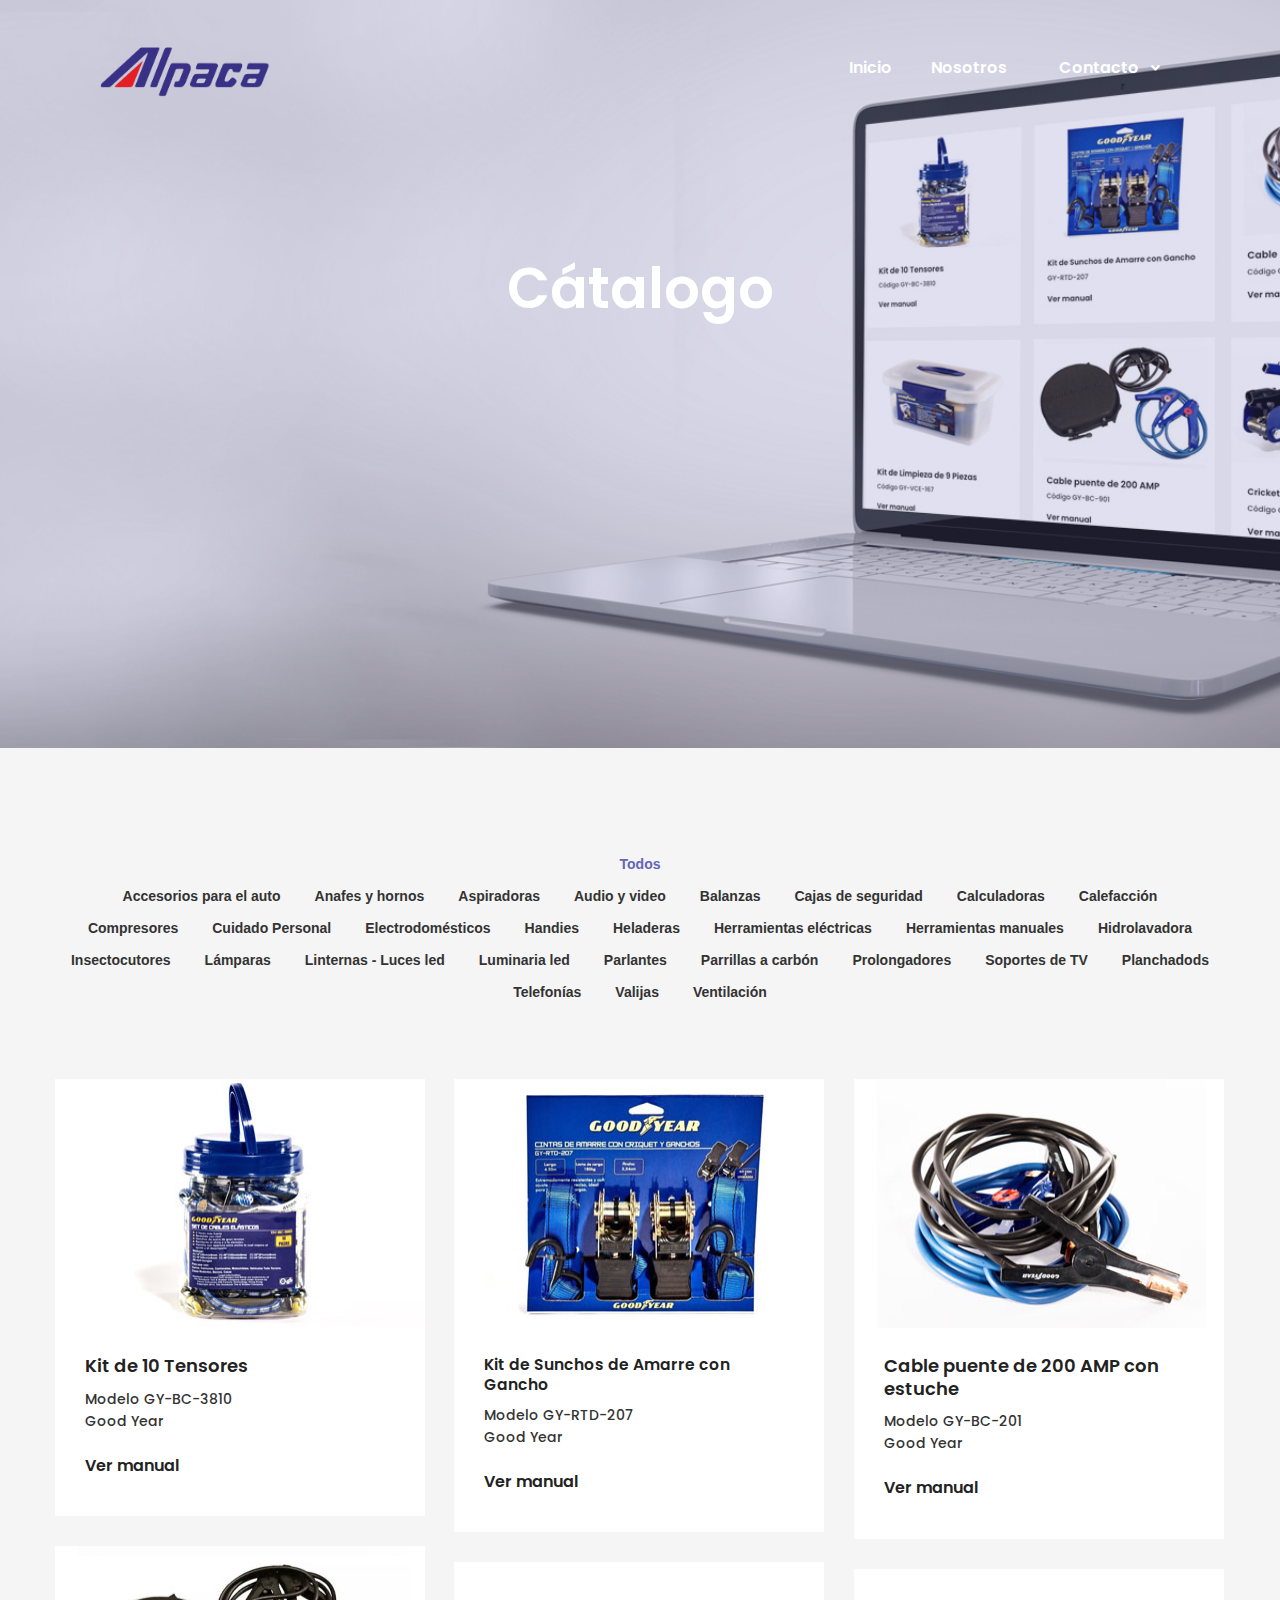
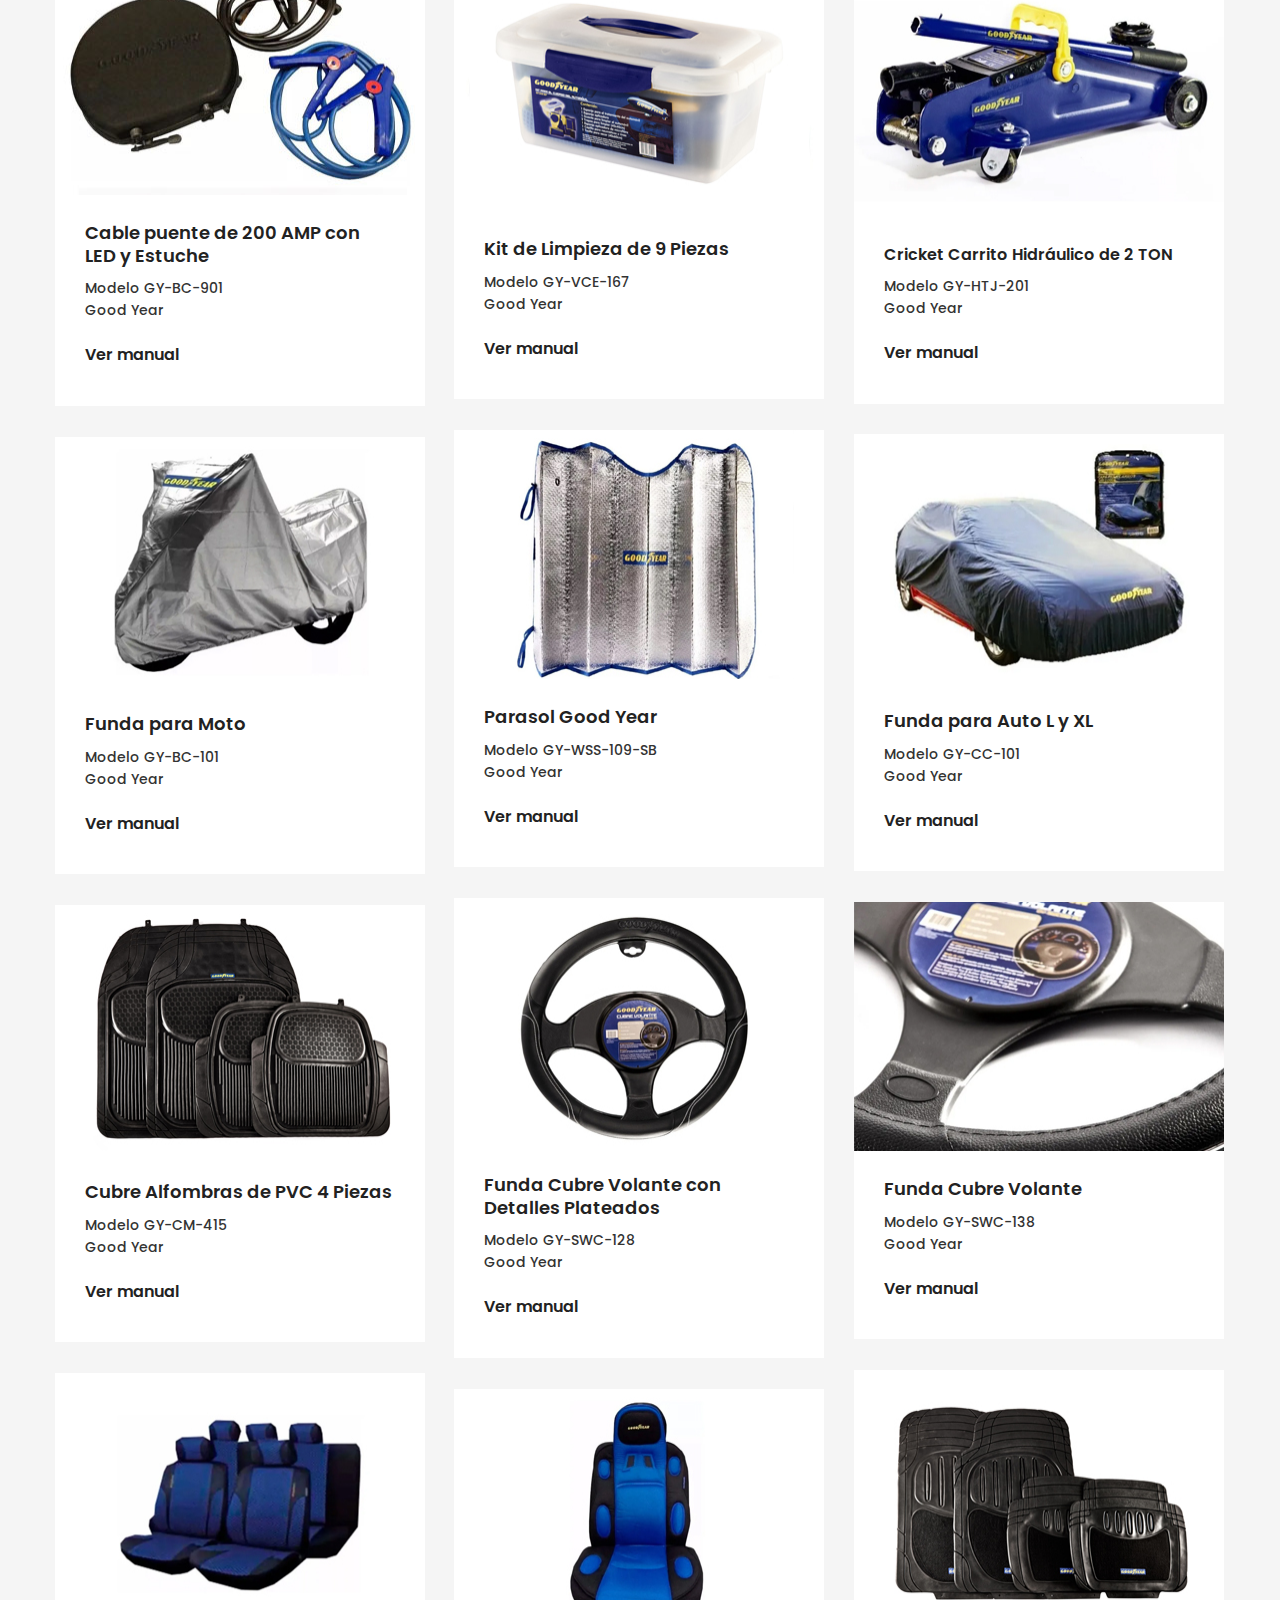
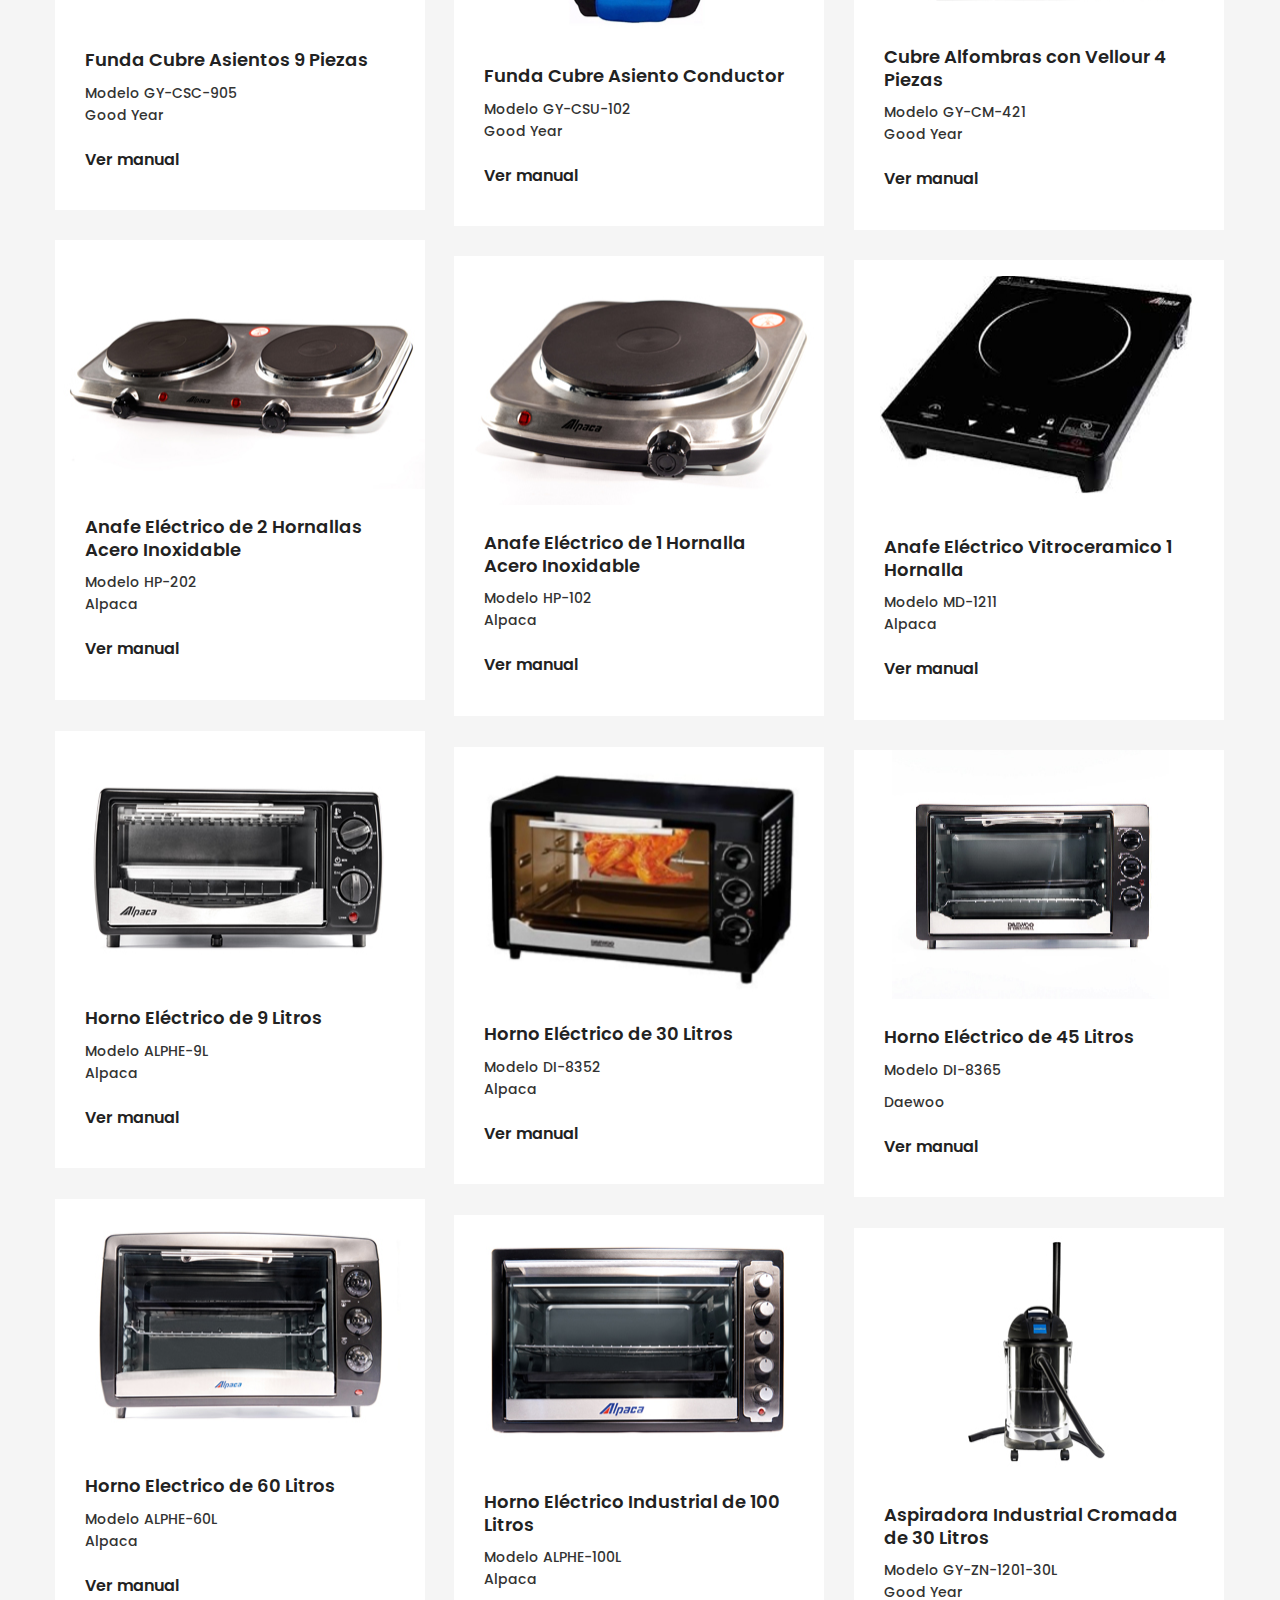
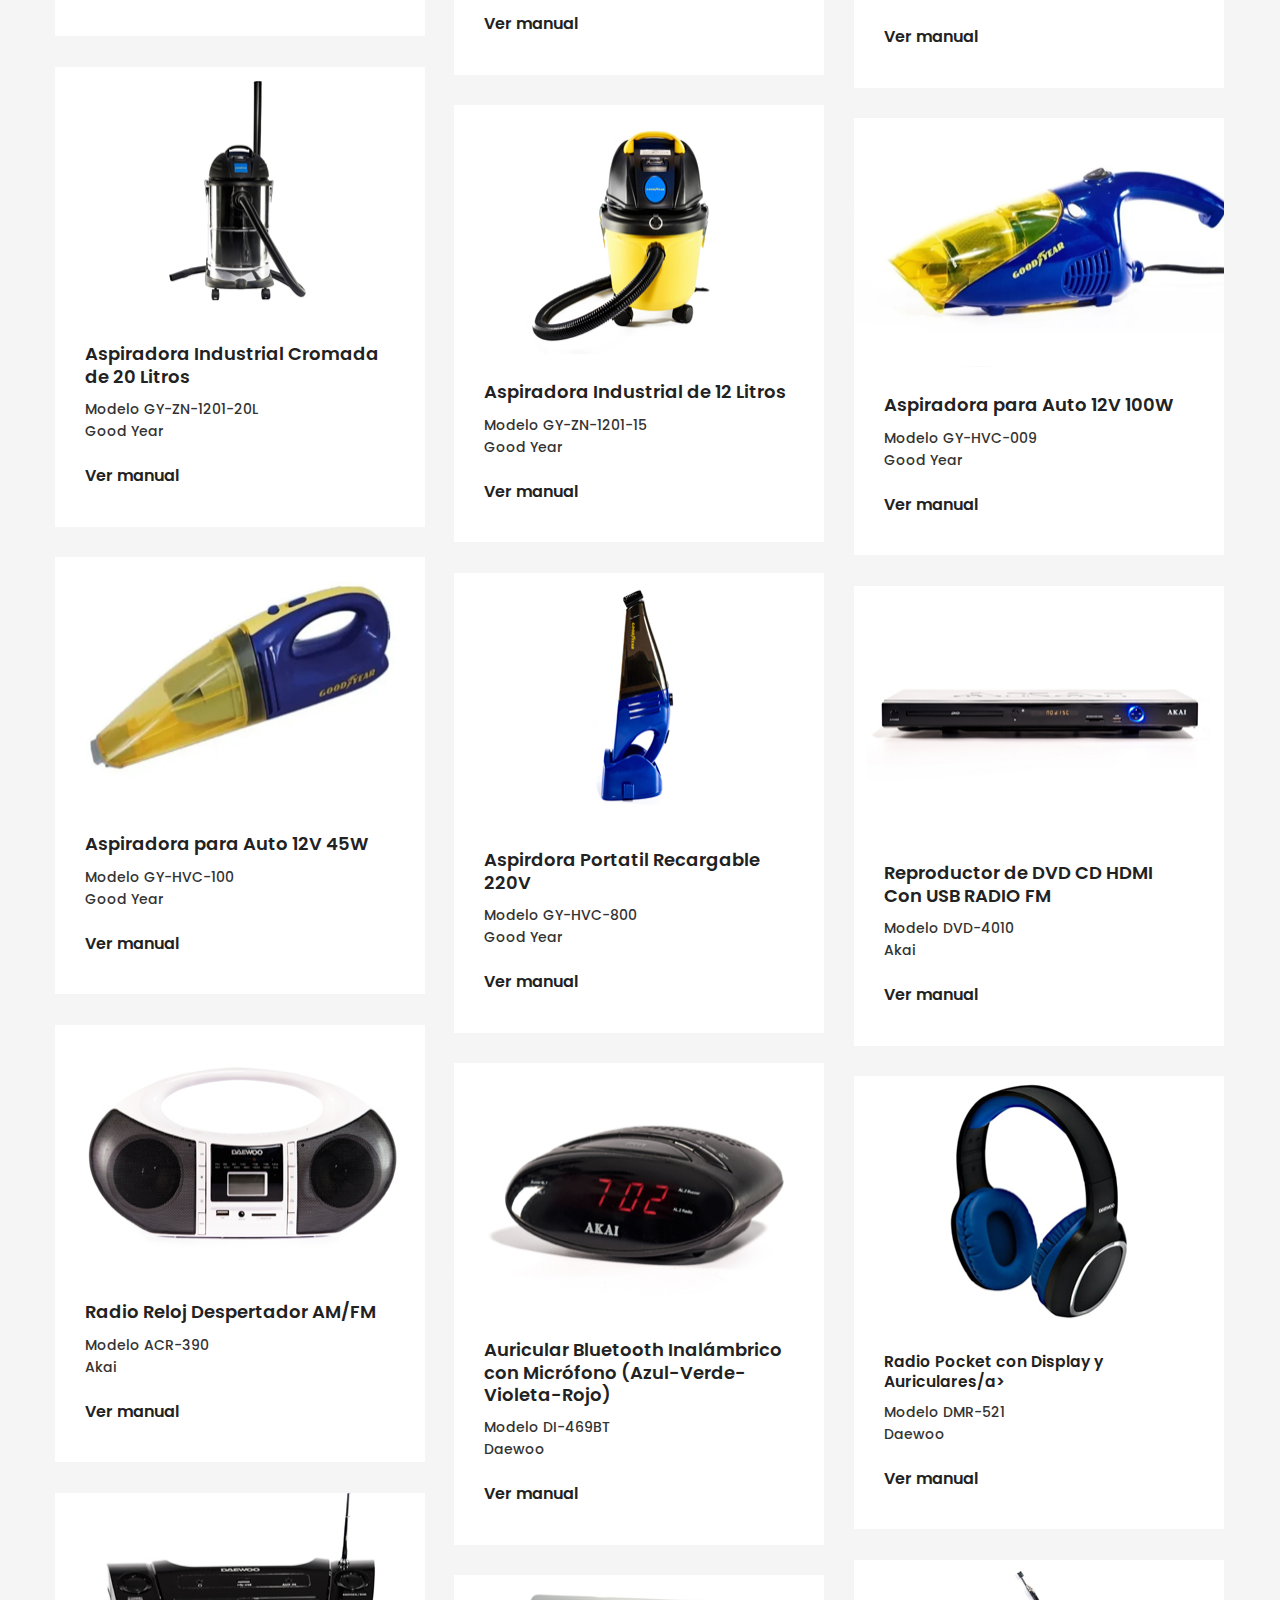
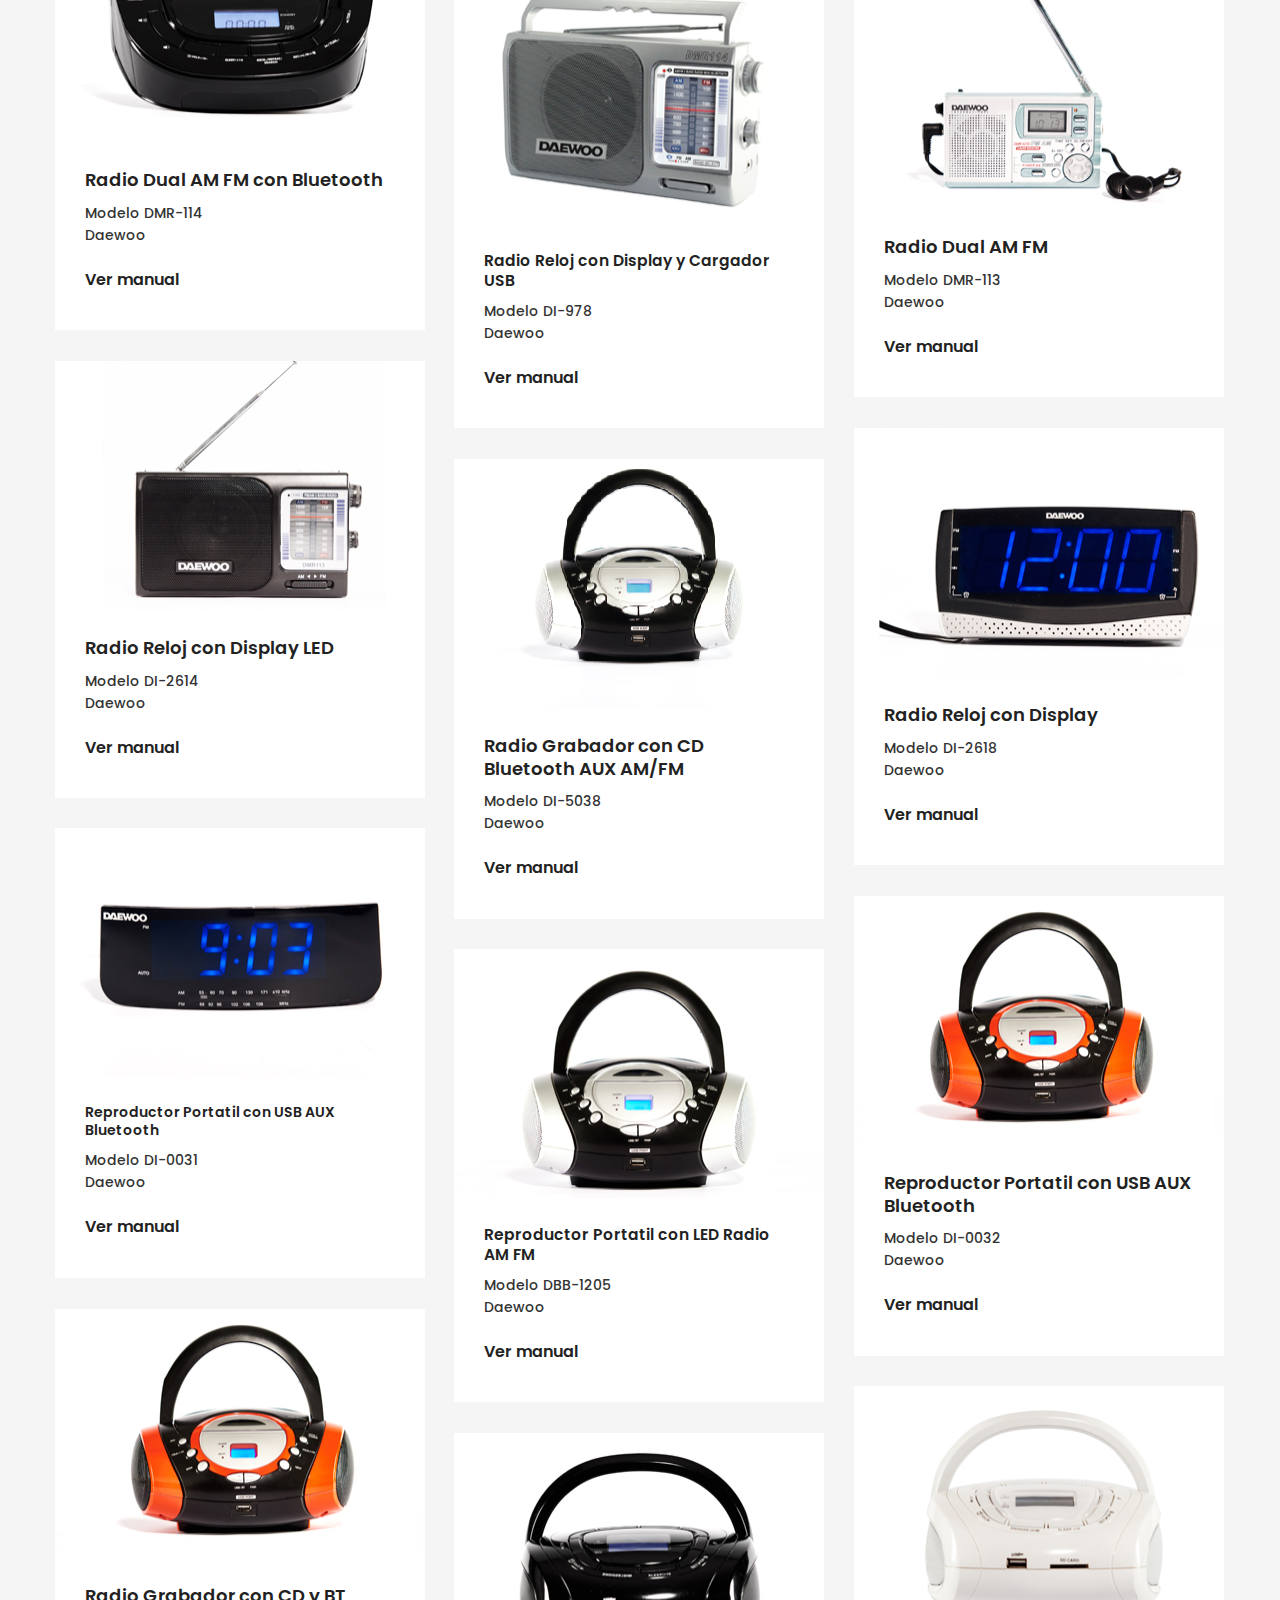
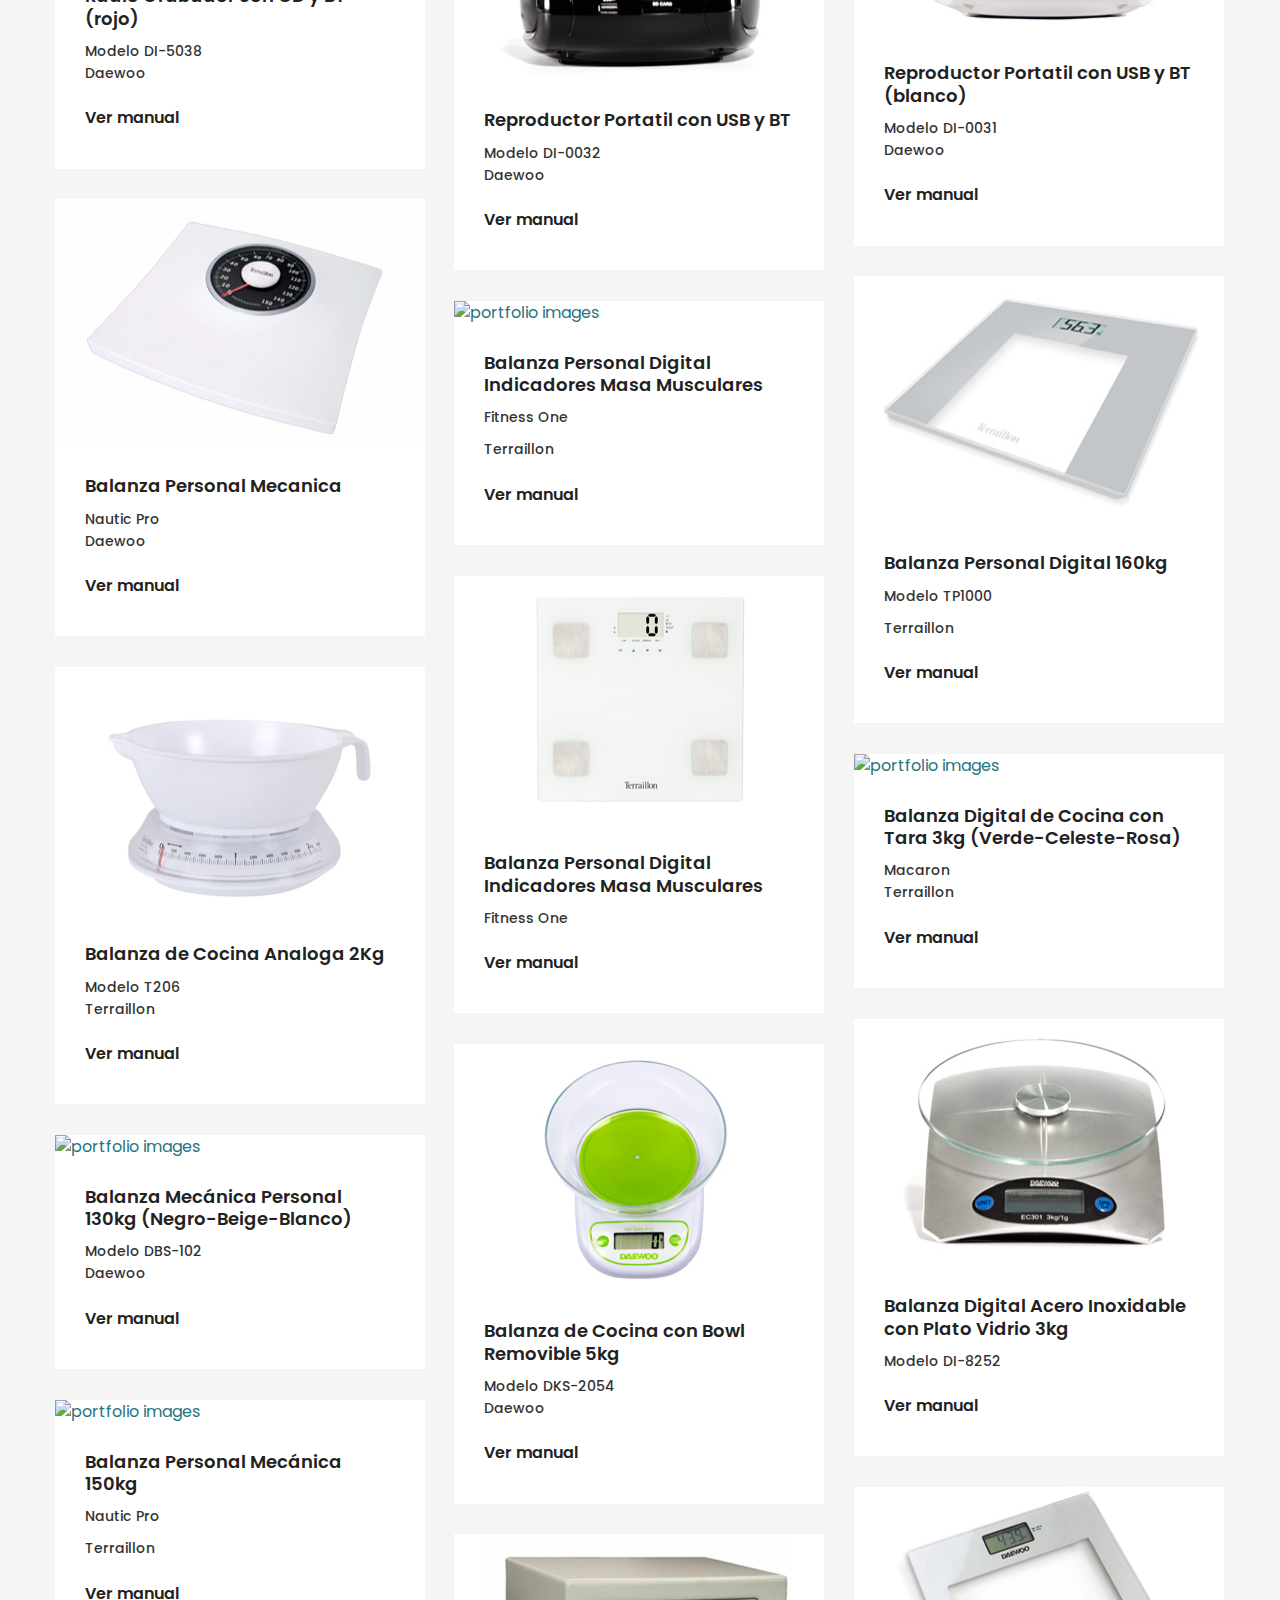
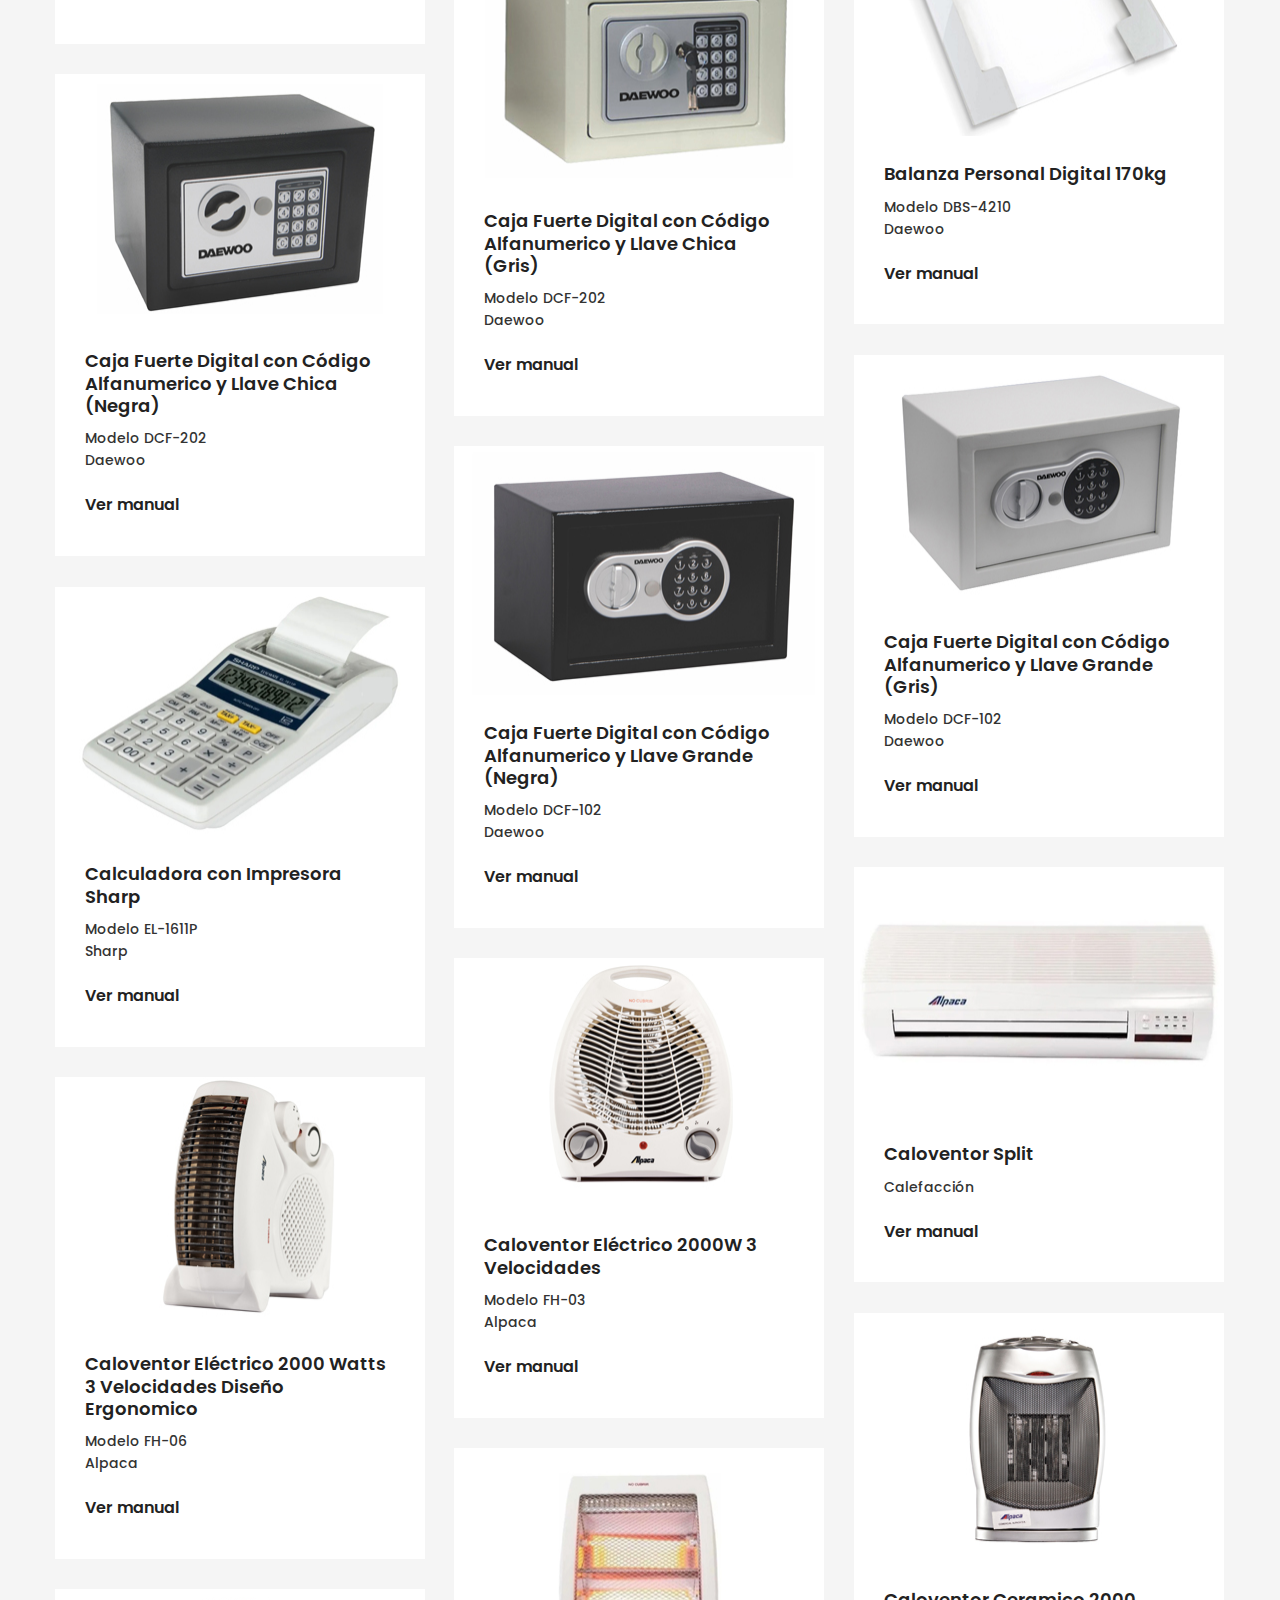
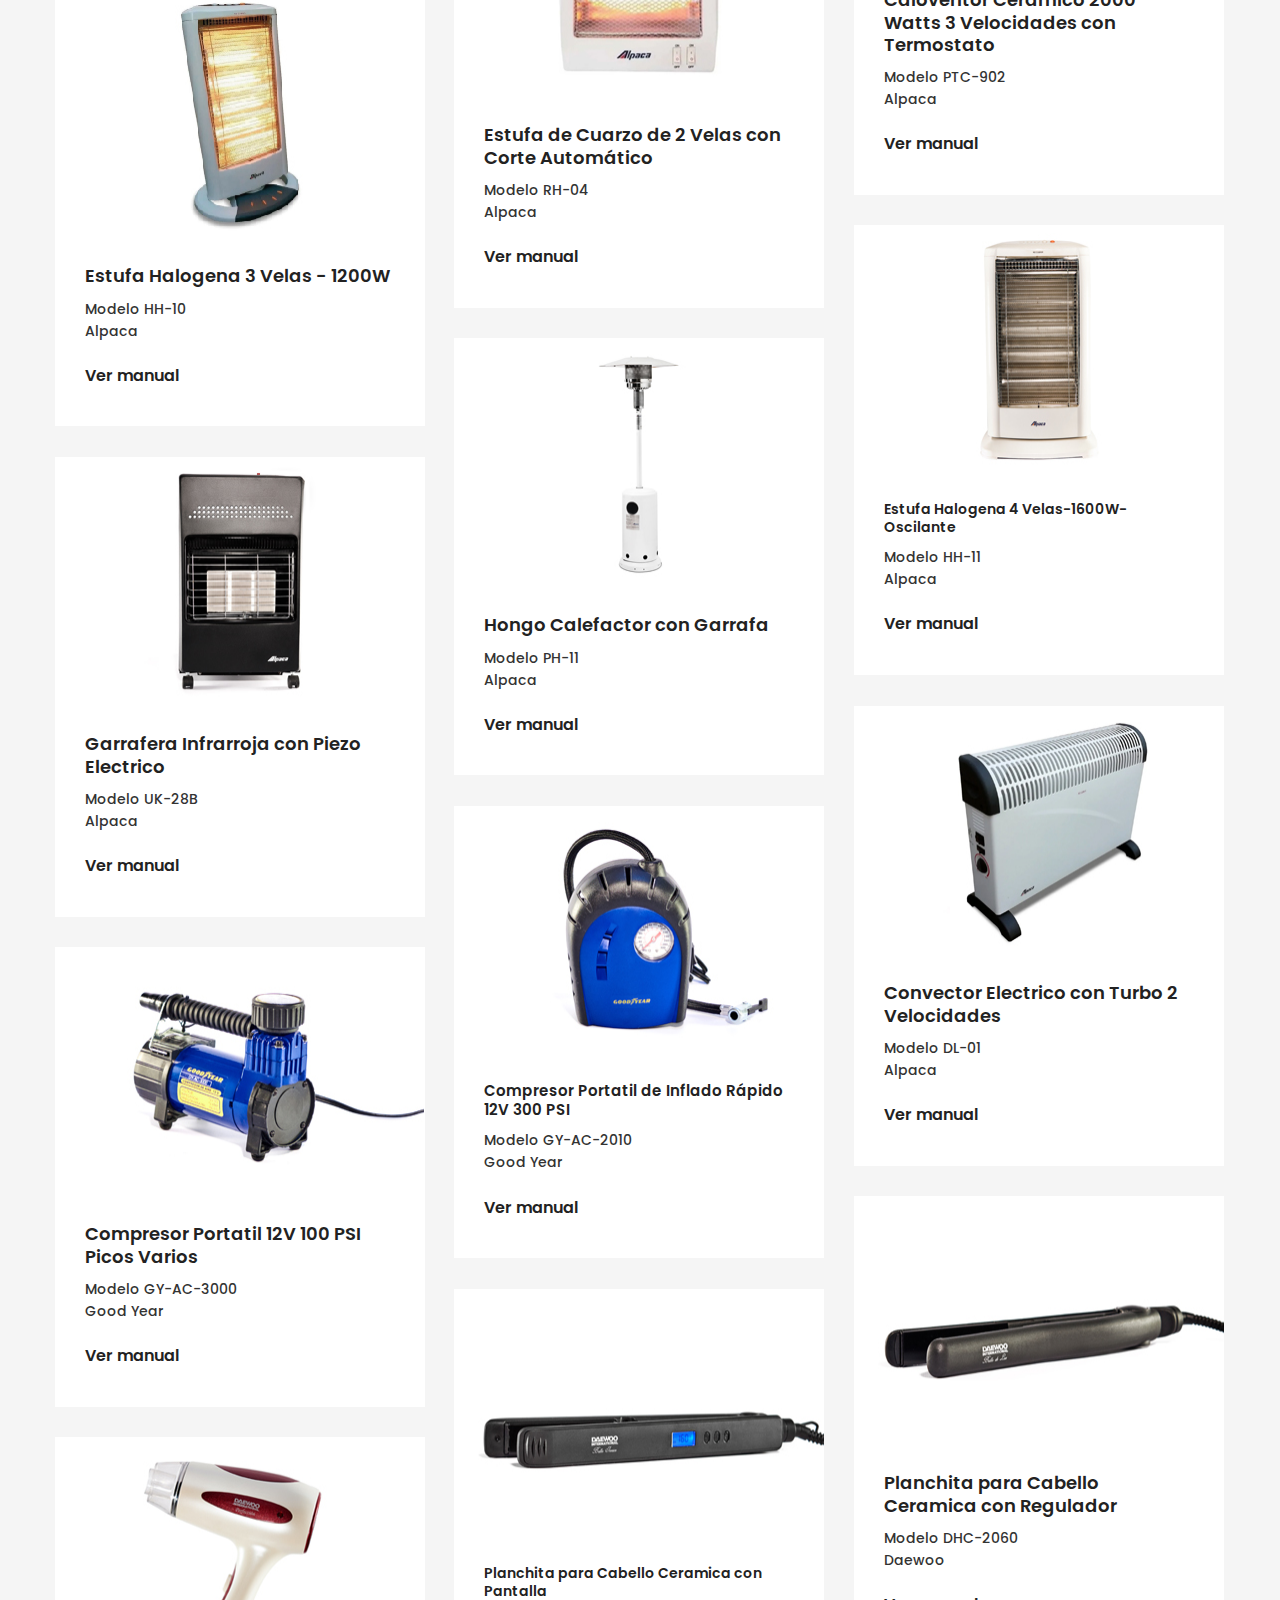
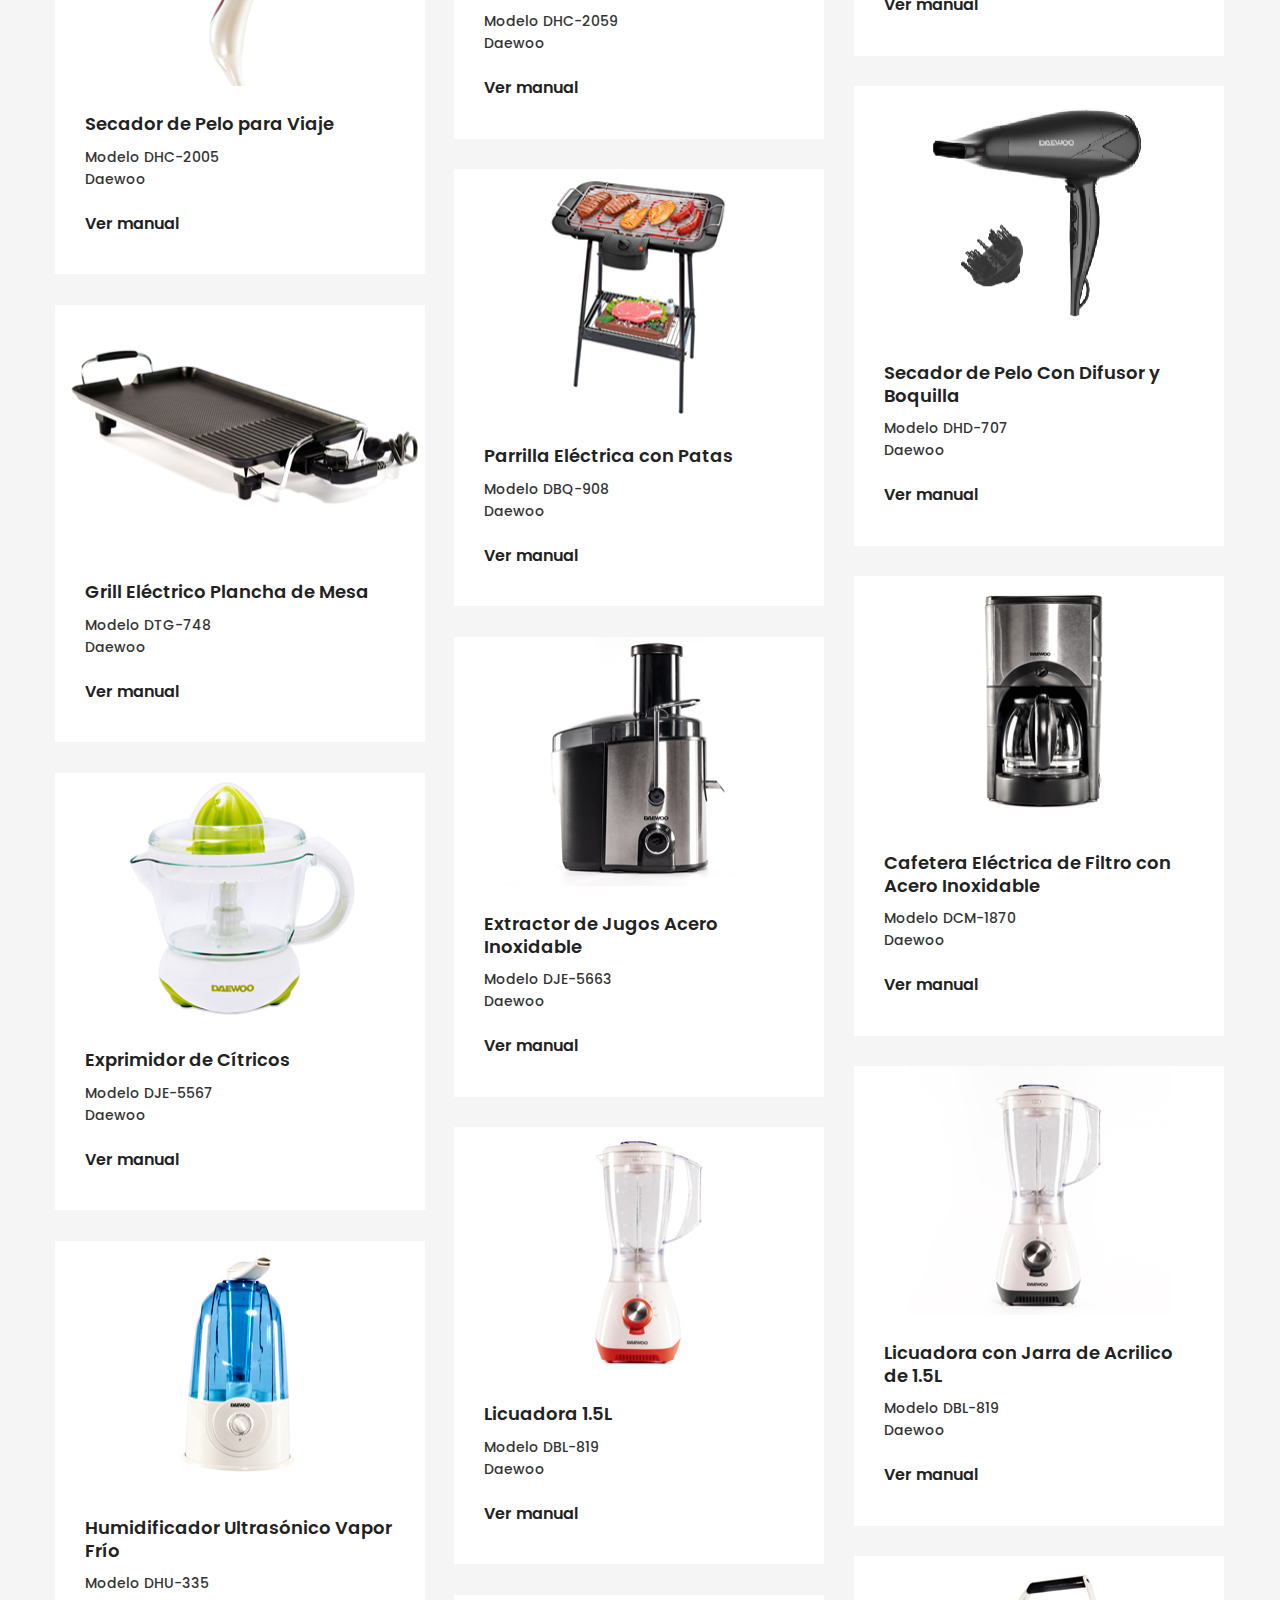
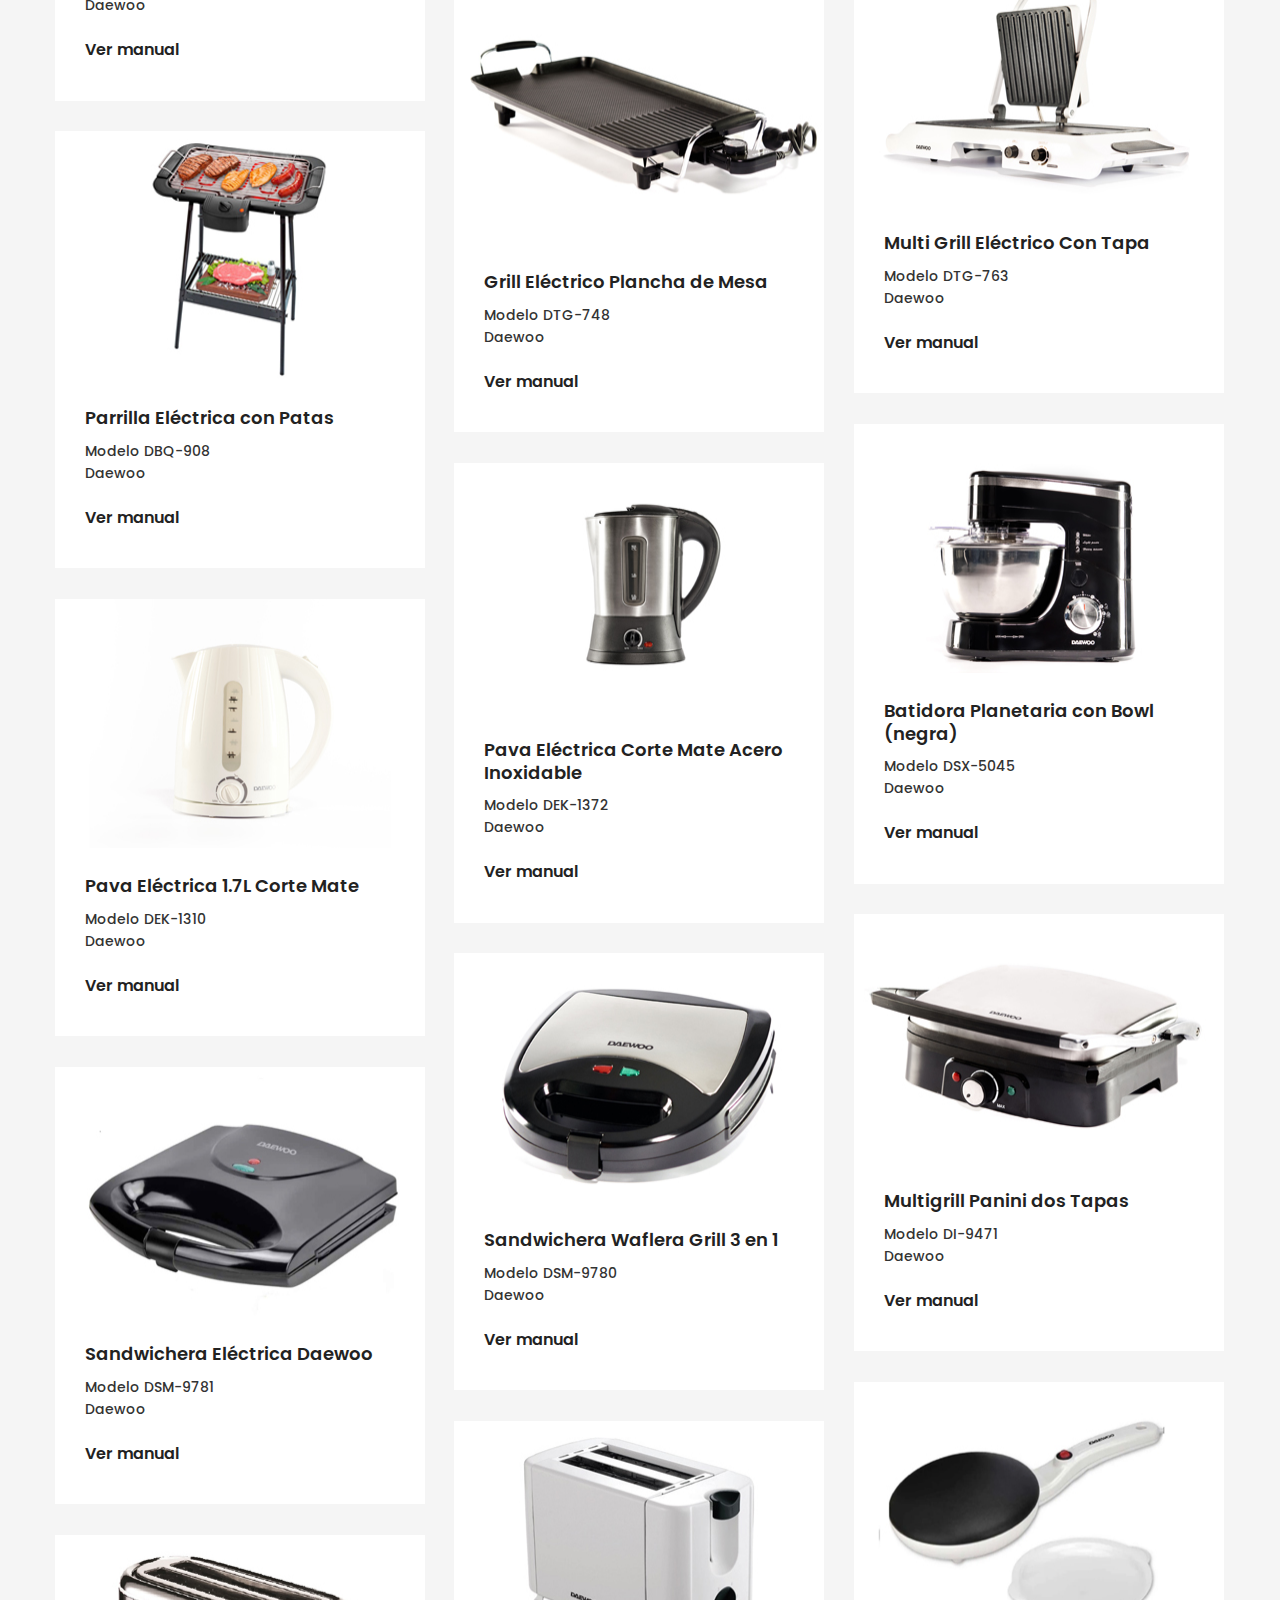
==== commit 5980455b: "." ====
--- a/catalogo-alpaca.html
+++ b/catalogo-alpaca.html
@@ -629,7 +629,7 @@
                                 <button data-filter=".cat--22"><span class="filter-text">Parrillas a carbón </span> <span class="filter-counter">2</span></button>
                                 <button data-filter=".cat--23"><span class="filter-text">Prolongadores</span> <span class="filter-counter">2</span></button>
                                 <button data-filter=".cat--24"><span class="filter-text">Soportes de TV</span> <span class="filter-counter">5</span></button>
-                                <button data-filter=".cat--25"><span class="filter-text">Tablas de planchar</span> <span class="filter-counter">6</span></button>
+                                <button data-filter=".cat--25"><span class="filter-text">Planchadods</span> <span class="filter-counter">6</span></button>
                                 <button data-filter=".cat--26"><span class="filter-text">Telefonías</span> <span class="filter-counter">11</span></button>
                                 <button data-filter=".cat--27"><span class="filter-text">Valijas</span> <span class="filter-counter">3</span></button>
                                 <button data-filter=".cat--28"><span class="filter-text">Ventilación</span> <span class="filter-counter">13</span></button>
@@ -657,7 +657,7 @@
                                         <div class="caption-bottom text-left">
                                             <div class="info">
                                                 <h5 class="heading heading-h5"><a href="">Kit de 10 Tensores </a></h5>
-                                                <p class="bk_pra">Modelo GY-BC-3810 </p>
+                                                <p class="bk_pra">Modelo GY-BC-3810 <br> Good Year </p>
                                                 <br>
                                                 <h5 class="heading heading-h5" style="font-size: 16px;"><a href="">Ver manual</a></h5>
                                                 
@@ -679,7 +679,7 @@
                                         <div class="caption-bottom text-left">
                                             <div class="info">
                                                 <h5 class="heading heading-h5" style="font-size: 15.5px;"><a href="">Kit de Sunchos de Amarre con Gancho</a></h5>
-                                                <p class="bk_pra"> GY-RTD-207 </p>
+                                                <p class="bk_pra">Modelo GY-RTD-207<br> Good Year </p>
                                                 <br>
                                                 <h5 class="heading heading-h5" style="font-size: 16px;"><a href="">Ver manual</a></h5>
                                                 
@@ -701,7 +701,7 @@
                                         <div class="caption-bottom text-left">
                                             <div class="info">
                                                 <h5 class="heading heading-h5"><a href="">Cable puente de 200 AMP con estuche</a></h5>
-                                                <p class="bk_pra">Modelo GY-BC-201 </p>
+                                                <p class="bk_pra">Modelo GY-BC-201<br> Good Year </p>
                                                 <br>
                                                 <h5 class="heading heading-h5" style="font-size: 16px;"><a href="">Ver manual</a></h5>
                                                 
@@ -723,7 +723,7 @@
                                         <div class="caption-bottom text-left">
                                             <div class="info">
                                                 <h5 class="heading heading-h5"><a href="">Cable puente de 200 AMP con LED y Estuche</a></h5>
-                                                <p class="bk_pra">Modelo GY-BC-901 </p>
+                                                <p class="bk_pra">Modelo GY-BC-901<br> Good Year </p>
                                                 <br>
                                                 <h5 class="heading heading-h5" style="font-size: 16px;"><a href="">Ver manual</a></h5>
                                                 
@@ -745,7 +745,7 @@
                                         <div class="caption-bottom text-left">
                                             <div class="info">
                                                 <h5 class="heading heading-h5"><a href="">Kit de Limpieza de 9 Piezas</a></h5>
-                                                <p class="bk_pra">Modelo GY-VCE-167 </p>
+                                                <p class="bk_pra">Modelo GY-VCE-167<br> Good Year </p>
                                                 <br>
                                                 <h5 class="heading heading-h5" style="font-size: 16px;"><a href="">Ver manual</a></h5>
                                                 
@@ -767,7 +767,7 @@
                                         <div class="caption-bottom text-left">
                                             <div class="info">
                                                 <h5 class="heading heading-h5" style="font-size: 16px;"><a href="">Cricket Carrito Hidráulico de 2 TON</a></h5>
-                                                <p class="bk_pra">Modelo GY-HTJ-201 </p>
+                                                <p class="bk_pra">Modelo GY-HTJ-201<br> Good Year </p>
                                                 <br>
                                                 <h5 class="heading heading-h5" style="font-size: 16px;"><a href="">Ver manual</a></h5>
                                                 
@@ -789,7 +789,7 @@
                                         <div class="caption-bottom text-left">
                                             <div class="info">
                                                 <h5 class="heading heading-h5"><a href="">Parasol Good Year</a></h5>
-                                                <p class="bk_pra">Modelo GY-WSS-109-SB</p>
+                                                <p class="bk_pra">Modelo GY-WSS-109-SB<br> Good Year</p>
                                                 <br>
                                                 <h5 class="heading heading-h5" style="font-size: 16px;"><a href="">Ver manual</a></h5>
                                                 
@@ -811,7 +811,7 @@
                                         <div class="caption-bottom text-left">
                                             <div class="info">
                                                 <h5 class="heading heading-h5"><a href="">Funda para Auto L y XL</a></h5>
-                                                <p class="bk_pra">Modelo GY-CC-101</p>
+                                                <p class="bk_pra">Modelo GY-CC-101<br> Good Year</p>
                                                 <br>
                                                 <h5 class="heading heading-h5" style="font-size: 16px;"><a href="">Ver manual</a></h5>
                                                 
@@ -833,7 +833,7 @@
                                         <div class="caption-bottom text-left">
                                             <div class="info">
                                                 <h5 class="heading heading-h5"><a href="">Funda para Moto</a></h5>
-                                                <p class="bk_pra">Modelo GY-BC-101 </p>
+                                                <p class="bk_pra">Modelo GY-BC-101<br> Good Year </p>
                                                 <br>
                                                 <h5 class="heading heading-h5" style="font-size: 16px;"><a href="">Ver manual</a></h5>
                                                 
@@ -855,7 +855,7 @@
                                         <div class="caption-bottom text-left">
                                             <div class="info">
                                                 <h5 class="heading heading-h5"><a href="">Funda Cubre Volante con Detalles Plateados</a></h5>
-                                                <p class="bk_pra">Modelo GY-SWC-128 </p>
+                                                <p class="bk_pra">Modelo GY-SWC-128<br> Good Year </p>
                                                 <br>
                                                 <h5 class="heading heading-h5" style="font-size: 16px;"><a href="">Ver manual</a></h5>
                                                 
@@ -877,7 +877,7 @@
                                         <div class="caption-bottom text-left">
                                             <div class="info">
                                                 <h5 class="heading heading-h5"><a href="">Funda Cubre Volante</a></h5>
-                                                <p class="bk_pra">Modelo GY-SWC-138 </p>
+                                                <p class="bk_pra">Modelo GY-SWC-138<br> Good Year </p>
                                                 <br>
                                                 <h5 class="heading heading-h5" style="font-size: 16px;"><a href="">Ver manual</a></h5>
                                                 
@@ -899,7 +899,7 @@
                                         <div class="caption-bottom text-left">
                                             <div class="info">
                                                 <h5 class="heading heading-h5"><a href="">Cubre Alfombras de PVC 4 Piezas</a></h5>
-                                                <p class="bk_pra">Modelo GY-CM-415</p>
+                                                <p class="bk_pra">Modelo GY-CM-415<br> Good Year</p>
                                                 <br>
                                                 <h5 class="heading heading-h5" style="font-size: 16px;"><a href="">Ver manual</a></h5>
                                                 
@@ -921,7 +921,7 @@
                                         <div class="caption-bottom text-left">
                                             <div class="info">
                                                 <h5 class="heading heading-h5"><a href="">Cubre Alfombras con Vellour 4 Piezas</a></h5>
-                                                <p class="bk_pra">Modelo GY-CM-421</p>
+                                                <p class="bk_pra">Modelo GY-CM-421<br> Good Year</p>
                                                 <br>
                                                 <h5 class="heading heading-h5" style="font-size: 16px;"><a href="">Ver manual</a></h5>
                                                 
@@ -943,7 +943,7 @@
                                         <div class="caption-bottom text-left">
                                             <div class="info">
                                                 <h5 class="heading heading-h5"><a href="">Funda Cubre Asientos 9 Piezas</a></h5>
-                                                <p class="bk_pra">Modelo GY-CSC-905</p>
+                                                <p class="bk_pra">Modelo GY-CSC-905<br> Good Year</p>
                                                 <br>
                                                 <h5 class="heading heading-h5" style="font-size: 16px;"><a href="">Ver manual</a></h5>
                                                 
@@ -965,7 +965,7 @@
                                         <div class="caption-bottom text-left">
                                             <div class="info">
                                                 <h5 class="heading heading-h5"><a href="">Funda Cubre Asiento Conductor</a></h5>
-                                                <p class="bk_pra">Modelo GY-CSU-102</p>
+                                                <p class="bk_pra">Modelo GY-CSU-102<br> Good Year</p>
                                                 <br>
                                                 <h5 class="heading heading-h5" style="font-size: 16px;"><a href="">Ver manual</a></h5>
                                                 
@@ -993,7 +993,7 @@
                                         <div class="caption-bottom text-left">
                                             <div class="info">
                                                 <h5 class="heading heading-h5"><a href="">Anafe Eléctrico de 2 Hornallas Acero Inoxidable</a></h5>
-                                                <p class="bk_pra">Modelo HP-202 </p>
+                                                <p class="bk_pra">Modelo HP-202 <br> Alpaca </p>
                                                 <br>
                                                 <h5 class="heading heading-h5" style="font-size: 16px;"><a href="">Ver manual</a></h5>
                                                 
@@ -1015,7 +1015,7 @@
                                         <div class="caption-bottom text-left">
                                             <div class="info">
                                                 <h5 class="heading heading-h5"><a href="">Anafe Eléctrico de 1 Hornalla Acero Inoxidable</a></h5>
-                                                <p class="bk_pra">Modelo HP-102 </p>
+                                                <p class="bk_pra">Modelo HP-102 <br> Alpaca </p>
                                                 <br>
                                                 <h5 class="heading heading-h5" style="font-size: 16px;"><a href="">Ver manual</a></h5>
                                                 
@@ -1037,7 +1037,7 @@
                                         <div class="caption-bottom text-left">
                                             <div class="info">
                                                 <h5 class="heading heading-h5"><a href="">Anafe Eléctrico Vitroceramico 1 Hornalla</a></h5>
-                                                <p class="bk_pra">Modelo MD-1211 </p>
+                                                <p class="bk_pra">Modelo MD-1211 <br> Alpaca </p>
                                                 <br>
                                                 <h5 class="heading heading-h5" style="font-size: 16px;"><a href="">Ver manual</a></h5>
                                                 
@@ -1059,7 +1059,7 @@
                                         <div class="caption-bottom text-left">
                                             <div class="info">
                                                 <h5 class="heading heading-h5"><a href="">Horno Eléctrico de 9 Litros</a></h5>
-                                                <p class="bk_pra">Modelo ALPHE-9L </p>
+                                                <p class="bk_pra">Modelo ALPHE-9L <br> Alpaca</p>
                                                 <br>
                                                 <h5 class="heading heading-h5" style="font-size: 16px;"><a href="">Ver manual</a></h5>
                                                 
@@ -1081,7 +1081,7 @@
                                         <div class="caption-bottom text-left">
                                             <div class="info">
                                                 <h5 class="heading heading-h5"><a href="">Horno Eléctrico de 30 Litros</a></h5>
-                                                <p class="bk_pra">Modelo DI-8352 </p>
+                                                <p class="bk_pra">Modelo DI-8352 <br> Alpaca</p>
                                                 <br>
                                                 <h5 class="heading heading-h5" style="font-size: 16px;"><a href="">Ver manual</a></h5>
                                                 
@@ -1096,7 +1096,7 @@
                                     <div class="portfolio with-caption">
                                         <div class="thumb">
                                             <a href="#">
-                                                <img src="#" alt="portfolio images">
+                                                <img src="/img-nuevas-catalogo/HORNO_Mesa de trabajo 1.jpg" alt="portfolio images">
                                             </a>
                                         </div>
                                         <a href="facebook.com">
@@ -1126,7 +1126,7 @@
                                         <div class="caption-bottom text-left">
                                             <div class="info">
                                                 <h5 class="heading heading-h5"><a href="">Horno Electrico de 60 Litros</a></h5>
-                                                <p class="bk_pra">Modelo ALPHE-60L</p>
+                                                <p class="bk_pra">Modelo ALPHE-60L <br> Alpaca</p>
                                                 <br>
                                                 <h5 class="heading heading-h5" style="font-size: 16px;"><a href="">Ver manual</a></h5>
                                                 
@@ -1148,7 +1148,7 @@
                                         <div class="caption-bottom text-left">
                                             <div class="info">
                                                 <h5 class="heading heading-h5"><a href="">Horno Eléctrico Industrial de 100 Litros</a></h5>
-                                                <p class="bk_pra">Modelo ALPHE-100L</p>
+                                                <p class="bk_pra">Modelo ALPHE-100L <br> Alpaca</p>
                                                 <br>
                                                 <h5 class="heading heading-h5" style="font-size: 16px;"><a href="">Ver manual</a></h5>
                                                 
@@ -1173,7 +1173,7 @@
                                         <div class="caption-bottom text-left">
                                             <div class="info">
                                                 <h5 class="heading heading-h5"><a href="">Aspiradora Industrial Cromada de 30 Litros</a></h5>
-                                                <p class="bk_pra">Modelo GY-ZN-1201-30L</p>
+                                                <p class="bk_pra">Modelo GY-ZN-1201-30L <br>Good Year</p>
                                                 <br>
                                                 <h5 class="heading heading-h5" style="font-size: 16px;"><a href="">Ver manual</a></h5>
                                                 
@@ -1195,7 +1195,7 @@
                                         <div class="caption-bottom text-left">
                                             <div class="info">
                                                 <h5 class="heading heading-h5"><a href="">Aspiradora Industrial Cromada de 20 Litros</a></h5>
-                                                <p class="bk_pra">Modelo GY-ZN-1201-20L</p>
+                                                <p class="bk_pra">Modelo GY-ZN-1201-20L <br>Good Year</p>
                                                 <br>
                                                 <h5 class="heading heading-h5" style="font-size: 16px;"><a href="">Ver manual</a></h5>
                                                 
@@ -1217,7 +1217,7 @@
                                         <div class="caption-bottom text-left">
                                             <div class="info">
                                                 <h5 class="heading heading-h5"><a href="">Aspiradora Industrial de 12 Litros</a></h5>
-                                                <p class="bk_pra">Modelo GY-ZN-1201-15 </p>
+                                                <p class="bk_pra">Modelo GY-ZN-1201-15 <br>Good Year</p>
                                                 <br>
                                                 <h5 class="heading heading-h5" style="font-size: 16px;"><a href="">Ver manual</a></h5>
                                                 
@@ -1239,7 +1239,7 @@
                                         <div class="caption-bottom text-left">
                                             <div class="info">
                                                 <h5 class="heading heading-h5"><a href="">Aspiradora para Auto 12V 100W</a></h5>
-                                                <p class="bk_pra">Modelo GY-HVC-009</p>
+                                                <p class="bk_pra">Modelo GY-HVC-009 <br>Good Year</p>
                                                 <br>
                                                 <h5 class="heading heading-h5" style="font-size: 16px;"><a href="">Ver manual</a></h5>
                                                 
@@ -1261,7 +1261,7 @@
                                         <div class="caption-bottom text-left">
                                             <div class="info">
                                                 <h5 class="heading heading-h5"><a href="">Aspiradora para Auto 12V 45W</a></h5>
-                                                <p class="bk_pra">Modelo GY-HVC-100</p>
+                                                <p class="bk_pra">Modelo GY-HVC-100 <br>Good Year</p>
                                                 <br>
                                                 <h5 class="heading heading-h5" style="font-size: 16px;"><a href="">Ver manual</a></h5>
                                                 
@@ -1283,7 +1283,7 @@
                                         <div class="caption-bottom text-left">
                                             <div class="info">
                                                 <h5 class="heading heading-h5"><a href="">Aspirdora Portatil Recargable 220V </a></h5>
-                                                <p class="bk_pra">Modelo GY-HVC-800</p>
+                                                <p class="bk_pra">Modelo GY-HVC-800 <br>Good Year</p>
                                                 <br>
                                                 <h5 class="heading heading-h5" style="font-size: 16px;"><a href="">Ver manual</a></h5>
                                                 
@@ -1309,7 +1309,7 @@
                                         <div class="caption-bottom text-left">
                                             <div class="info">
                                                 <h5 class="heading heading-h5"><a href="">Reproductor de DVD CD HDMI Con USB RADIO FM</a></h5>
-                                                <p class="bk_pra">Modelo DVD-4010</p>
+                                                <p class="bk_pra">Modelo DVD-4010 <br>Akai</p>
                                                 <br>
                                                 <h5 class="heading heading-h5" style="font-size: 16px;"><a href="">Ver manual</a></h5>
                                                 
@@ -1331,7 +1331,7 @@
                                         <div class="caption-bottom text-left">
                                             <div class="info">
                                                 <h5 class="heading heading-h5"><a href="">Radio Reloj Despertador AM/FM</a></h5>
-                                                <p class="bk_pra">Modelo ACR-390</p>
+                                                <p class="bk_pra">Modelo ACR-390 <br>Akai</p>
                                                 <br>
                                                 <h5 class="heading heading-h5" style="font-size: 16px;"><a href="">Ver manual</a></h5>
                                                 
@@ -1353,7 +1353,7 @@
                                         <div class="caption-bottom text-left">
                                             <div class="info">
                                                 <h5 class="heading heading-h5"><a href="">Auricular Bluetooth Inalámbrico con Micrófono (Azul-Verde-Violeta-Rojo)</a></h5>
-                                                <p class="bk_pra">Modelo DI-469BT </p>
+                                                <p class="bk_pra">Modelo DI-469BT <br>Daewoo</p>
                                                 <br>
                                                 <h5 class="heading heading-h5" style="font-size: 16px;"><a href="">Ver manual</a></h5>
                                                 
@@ -1375,7 +1375,7 @@
                                         <div class="caption-bottom text-left">
                                             <div class="info">
                                                 <h5 class="heading heading-h5" style="font-size: 15.5px;"><a href="">Radio Pocket con Display y Auriculares/a></h5>
-                                                <p class="bk_pra">Modelo DMR-521 </p>
+                                                <p class="bk_pra">Modelo DMR-521 <br>Daewoo </p>
                                                 <br>
                                                 <h5 class="heading heading-h5" style="font-size: 16px;"><a href="">Ver manual</a></h5>
                                                 
@@ -1397,7 +1397,7 @@
                                         <div class="caption-bottom text-left">
                                             <div class="info">
                                                 <h5 class="heading heading-h5"><a href="">Radio Dual AM FM con Bluetooth</a></h5>
-                                                <p class="bk_pra">Modelo DMR-114 </p>
+                                                <p class="bk_pra">Modelo DMR-114 <br>Daewoo</p>
                                                 <br>
                                                 <h5 class="heading heading-h5" style="font-size: 16px;"><a href="">Ver manual</a></h5>
                                                 
@@ -1419,7 +1419,7 @@
                                         <div class="caption-bottom text-left">
                                             <div class="info">
                                                 <h5 class="heading heading-h5"><a href="">Radio Dual AM FM</a></h5>
-                                                <p class="bk_pra">Modelo DMR-113</p>
+                                                <p class="bk_pra">Modelo DMR-113 <br>Daewoo</p>
                                                 <br>
                                                 <h5 class="heading heading-h5" style="font-size: 16px;"><a href="">Ver manual</a></h5>
                                                 
@@ -1441,7 +1441,7 @@
                                         <div class="caption-bottom text-left">
                                             <div class="info">
                                                 <h5 class="heading heading-h5" style="font-size: 15.5px;"><a href="">Radio Reloj con Display y Cargador USB</a></h5>
-                                                <p class="bk_pra">Modelo DI-978 </p>
+                                                <p class="bk_pra">Modelo DI-978 <br>Daewoo </p>
                                                 <br>
                                                 <h5 class="heading heading-h5" style="font-size: 16px;"><a href="">Ver manual</a></h5>
                                                 
@@ -1463,7 +1463,7 @@
                                         <div class="caption-bottom text-left">
                                             <div class="info">
                                                 <h5 class="heading heading-h5"><a href="">Radio Reloj con Display LED</a></h5>
-                                                <p class="bk_pra">Modelo DI-2614</p>
+                                                <p class="bk_pra">Modelo DI-2614 <br>Daewoo</p>
                                                 <br>
                                                 <h5 class="heading heading-h5" style="font-size: 16px;"><a href="">Ver manual</a></h5>
                                                 
@@ -1485,7 +1485,7 @@
                                         <div class="caption-bottom text-left">
                                             <div class="info">
                                                 <h5 class="heading heading-h5"><a href="">Radio Reloj con Display</a></h5>
-                                                <p class="bk_pra">Modelo DI-2618 </p>
+                                                <p class="bk_pra">Modelo DI-2618 <br>Daewoo</p>
                                                 <br>
                                                 <h5 class="heading heading-h5" style="font-size: 16px;"><a href="">Ver manual</a></h5>
                                                 
@@ -1500,14 +1500,80 @@
                                     <div class="portfolio with-caption">
                                         <div class="thumb">
                                             <a href="#">
+                                                <img src="/img-nuevas-catalogo/ESTEREO_Mesa de trabajo 1.jpg" alt="portfolio images">
+                                            </a>
+                                        </div>
+                                        <a href="facebook.com">
+                                        <div class="caption-bottom text-left">
+                                            <div class="info">
+                                                <h5 class="heading heading-h5"><a href="">Radio Grabador con CD Bluetooth AUX AM/FM</a></h5>
+                                                <p class="bk_pra">Modelo DI-5038  <br>Daewoo</p>
+                                                <br>
+                                                <h5 class="heading heading-h5" style="font-size: 16px;"><a href="">Ver manual</a></h5>
+                                                
+                                            </div>
+                                        </div>
+                                    </a>
+                                    </div>
+                                </div>
+                                <!-- End Single Portfolio -->
+                                <!-- Start Single Portfolio -->
+                                <div class="portfolio-33-33 cat--4 ">
+                                    <div class="portfolio with-caption">
+                                        <div class="thumb">
+                                            <a href="#">
+                                                <img src="imgss/catalogo/AUDIO Y VIDEO/55) DI-2618 - Radio Reloj con display 1.2 REDI_.jpg" alt="portfolio images">
+                                            </a>
+                                        </div>
+                                        <a href="facebook.com">
+                                        <div class="caption-bottom text-left">
+                                            <div class="info">
+                                                <h5 class="heading heading-h5" style="font-size: 14px;"><a href="">Reproductor Portatil con USB AUX Bluetooth</a></h5>
+                                                <p class="bk_pra">Modelo DI-0031 <br>Daewoo</p>
+                                                <br>
+                                                <h5 class="heading heading-h5" style="font-size: 16px;"><a href="">Ver manual</a></h5>
+                                                
+                                            </div>
+                                        </div>
+                                    </a>
+                                    </div>
+                                </div>
+                                <!-- End Single Portfolio -->
+                                <!-- Start Single Portfolio -->
+                                <div class="portfolio-33-33 cat--4 ">
+                                    <div class="portfolio with-caption">
+                                        <div class="thumb">
+                                            <a href="#">
+                                                <img src="imgss/catalogo/AUDIO Y VIDEO/56) DI-5038 - Radio grabador con CD y BT (rojo) REDI.jpg" alt="portfolio images">
+                                            </a>
+                                        </div>
+                                        <a href="facebook.com">
+                                        <div class="caption-bottom text-left">
+                                            <div class="info">
+                                                <h5 class="heading heading-h5"><a href="">Reproductor Portatil con USB AUX Bluetooth</a></h5>
+                                                <p class="bk_pra">Modelo DI-0032 <br>Daewoo</p>
+                                                <br>
+                                                <h5 class="heading heading-h5" style="font-size: 16px;"><a href="">Ver manual</a></h5>
+                                                
+                                            </div>
+                                        </div>
+                                    </a>
+                                    </div>
+                                </div>
+                                <!-- End Single Portfolio -->
+                                <!-- Start Single Portfolio -->
+                                <div class="portfolio-33-33 cat--4 ">
+                                    <div class="portfolio with-caption">
+                                        <div class="thumb">
+                                            <a href="#">
                                                 <img src="imgss/catalogo/AUDIO Y VIDEO/56) DI-5038 - Radio grabador con CD y BT (negro) REDI.jpg" alt="portfolio images">
                                             </a>
                                         </div>
                                         <a href="facebook.com">
                                         <div class="caption-bottom text-left">
                                             <div class="info">
-                                                <h5 class="heading heading-h5"><a href="">Radio Grabador con CD Bluetooth AUX AM/FM</a></h5>
-                                                <p class="bk_pra">Modelo DI-5038 </p>
+                                                <h5 class="heading heading-h5" style="font-size: 15.5px;"><a href="">Reproductor Portatil con LED Radio AM FM</a></h5>
+                                                <p class="bk_pra">Modelo DBB-1205 <br>Daewoo</p>
                                                 <br>
                                                 <h5 class="heading heading-h5" style="font-size: 16px;"><a href="">Ver manual</a></h5>
                                                 
@@ -1522,14 +1588,14 @@
                                     <div class="portfolio with-caption">
                                         <div class="thumb">
                                             <a href="#">
-                                                <img src="imgss/catalogo/AUDIO Y VIDEO/55) DI-2618 - Radio Reloj con display 1.2 REDI_.jpg" alt="portfolio images">
-                                            </a>
-                                        </div>
-                                        <a href="facebook.com">
-                                        <div class="caption-bottom text-left">
-                                            <div class="info">
-                                                <h5 class="heading heading-h5" style="font-size: 14px;"><a href="">Reproductor Portatil con USB AUX Bluetooth</a></h5>
-                                                <p class="bk_pra">Modelo DI-0031 </p>
+                                                <img src="imgss/catalogo/AUDIO Y VIDEO/56) DI-5038 - Radio grabador con CD y BT (rojo) REDI.jpg" alt="portfolio images">
+                                            </a>
+                                        </div>
+                                        <a href="facebook.com">
+                                        <div class="caption-bottom text-left">
+                                            <div class="info">
+                                                <h5 class="heading heading-h5"><a href="">Radio Grabador con CD y BT (rojo)</a></h5>
+                                                <p class="bk_pra">Modelo DI-5038 <br>Daewoo</p>
                                                 <br>
                                                 <h5 class="heading heading-h5" style="font-size: 16px;"><a href="">Ver manual</a></h5>
                                                 
@@ -1544,14 +1610,14 @@
                                     <div class="portfolio with-caption">
                                         <div class="thumb">
                                             <a href="#">
-                                                <img src="imgss/catalogo/AUDIO Y VIDEO/56) DI-5038 - Radio grabador con CD y BT (rojo) REDI.jpg" alt="portfolio images">
-                                            </a>
-                                        </div>
-                                        <a href="facebook.com">
-                                        <div class="caption-bottom text-left">
-                                            <div class="info">
-                                                <h5 class="heading heading-h5"><a href="">Reproductor Portatil con USB AUX Bluetooth</a></h5>
-                                                <p class="bk_pra">Modelo DI-0032 </p>
+                                                <img src="imgss/catalogo/AUDIO Y VIDEO/57) DI-0031 - Reproductor Portatil con USB y BT (blanco) REDI.jpg" alt="portfolio images">
+                                            </a>
+                                        </div>
+                                        <a href="facebook.com">
+                                        <div class="caption-bottom text-left">
+                                            <div class="info">
+                                                <h5 class="heading heading-h5"><a href="">Reproductor Portatil con USB y BT (blanco)</a></h5>
+                                                <p class="bk_pra">Modelo DI-0031 <br>Daewoo</p>
                                                 <br>
                                                 <h5 class="heading heading-h5" style="font-size: 16px;"><a href="">Ver manual</a></h5>
                                                 
@@ -1566,72 +1632,6 @@
                                     <div class="portfolio with-caption">
                                         <div class="thumb">
                                             <a href="#">
-                                                <img src="imgss/catalogo/AUDIO Y VIDEO/56) DI-5038 - Radio grabador con CD y BT (negro) REDI.jpg" alt="portfolio images">
-                                            </a>
-                                        </div>
-                                        <a href="facebook.com">
-                                        <div class="caption-bottom text-left">
-                                            <div class="info">
-                                                <h5 class="heading heading-h5" style="font-size: 15.5px;"><a href="">Reproductor Portatil con LED Radio AM FM</a></h5>
-                                                <p class="bk_pra">Modelo DBB-1205 </p>
-                                                <br>
-                                                <h5 class="heading heading-h5" style="font-size: 16px;"><a href="">Ver manual</a></h5>
-                                                
-                                            </div>
-                                        </div>
-                                    </a>
-                                    </div>
-                                </div>
-                                <!-- End Single Portfolio -->
-                                <!-- Start Single Portfolio -->
-                                <div class="portfolio-33-33 cat--4 ">
-                                    <div class="portfolio with-caption">
-                                        <div class="thumb">
-                                            <a href="#">
-                                                <img src="imgss/catalogo/AUDIO Y VIDEO/56) DI-5038 - Radio grabador con CD y BT (rojo) REDI.jpg" alt="portfolio images">
-                                            </a>
-                                        </div>
-                                        <a href="facebook.com">
-                                        <div class="caption-bottom text-left">
-                                            <div class="info">
-                                                <h5 class="heading heading-h5"><a href="">Radio Grabador con CD y BT (rojo)</a></h5>
-                                                <p class="bk_pra">Modelo DI-5038</p>
-                                                <br>
-                                                <h5 class="heading heading-h5" style="font-size: 16px;"><a href="">Ver manual</a></h5>
-                                                
-                                            </div>
-                                        </div>
-                                    </a>
-                                    </div>
-                                </div>
-                                <!-- End Single Portfolio -->
-                                <!-- Start Single Portfolio -->
-                                <div class="portfolio-33-33 cat--4 ">
-                                    <div class="portfolio with-caption">
-                                        <div class="thumb">
-                                            <a href="#">
-                                                <img src="imgss/catalogo/AUDIO Y VIDEO/57) DI-0031 - Reproductor Portatil con USB y BT (blanco) REDI.jpg" alt="portfolio images">
-                                            </a>
-                                        </div>
-                                        <a href="facebook.com">
-                                        <div class="caption-bottom text-left">
-                                            <div class="info">
-                                                <h5 class="heading heading-h5"><a href="">Reproductor Portatil con USB y BT (blanco)</a></h5>
-                                                <p class="bk_pra">Modelo DI-0031 </p>
-                                                <br>
-                                                <h5 class="heading heading-h5" style="font-size: 16px;"><a href="">Ver manual</a></h5>
-                                                
-                                            </div>
-                                        </div>
-                                    </a>
-                                    </div>
-                                </div>
-                                <!-- End Single Portfolio -->
-                                <!-- Start Single Portfolio -->
-                                <div class="portfolio-33-33 cat--4 ">
-                                    <div class="portfolio with-caption">
-                                        <div class="thumb">
-                                            <a href="#">
                                                 <img src="imgss/catalogo/AUDIO Y VIDEO/57) DI-0031 - Reproductor Portatil con USB y BT (negro) REDI.jpg" alt="portfolio images">
                                             </a>
                                         </div>
@@ -1639,7 +1639,7 @@
                                         <div class="caption-bottom text-left">
                                             <div class="info">
                                                 <h5 class="heading heading-h5"><a href="">Reproductor Portatil con USB y BT</a></h5>
-                                                <p class="bk_pra">Modelo DI-0032 </p>
+                                                <p class="bk_pra">Modelo DI-0032 <br>Daewoo</p>
                                                 <br>
                                                 <h5 class="heading heading-h5" style="font-size: 16px;"><a href="">Ver manual</a></h5>
                                                 
@@ -1664,7 +1664,7 @@
                                         <div class="caption-bottom text-left">
                                             <div class="info">
                                                 <h5 class="heading heading-h5"><a href="">Balanza Personal Mecanica</a></h5>
-                                                <p class="bk_pra">Nautic Pro </p>
+                                                <p class="bk_pra">Nautic Pro <br>Daewoo</p>
                                                 <br>
                                                 <h5 class="heading heading-h5" style="font-size: 16px;"><a href="">Ver manual</a></h5>
                                                 
@@ -1754,7 +1754,7 @@
                                         <div class="caption-bottom text-left">
                                             <div class="info">
                                                 <h5 class="heading heading-h5"><a href="">Balanza de Cocina Analoga 2Kg</a></h5>
-                                                <p class="bk_pra">Modelo T206 </p>
+                                                <p class="bk_pra">Modelo T206 <br> Terraillon </p>
                                                 <br>
                                                 <h5 class="heading heading-h5" style="font-size: 16px;"><a href="">Ver manual</a></h5>
                                                 
@@ -1777,7 +1777,7 @@
                                         <div class="caption-bottom text-left">
                                             <div class="info">
                                                 <h5 class="heading heading-h5"><a href="">Balanza Digital de Cocina con Tara 3kg (Verde-Celeste-Rosa)</a></h5>
-                                                <p class="bk_pra">Macaron</p>
+                                                <p class="bk_pra">Macaron <br>Terraillon</p>
                                                 <br>
                                                 <h5 class="heading heading-h5" style="font-size: 16px;"><a href="">Ver manual</a></h5>
                                                 
@@ -1821,7 +1821,7 @@
                                         <div class="caption-bottom text-left">
                                             <div class="info">
                                                 <h5 class="heading heading-h5"><a href="">Balanza de Cocina con Bowl Removible 5kg</a></h5>
-                                                <p class="bk_pra">Modelo DKS-2054 </p>
+                                                <p class="bk_pra">Modelo DKS-2054 <br>Daewoo </p>
                                                 <br>
                                                 <h5 class="heading heading-h5" style="font-size: 16px;"><a href="">Ver manual</a></h5>
                                                 
@@ -1843,7 +1843,7 @@
                                         <div class="caption-bottom text-left">
                                             <div class="info">
                                                 <h5 class="heading heading-h5"><a href=""> Balanza Mecánica Personal 130kg (Negro-Beige-Blanco)</a></h5>
-                                                <p class="bk_pra">Modelo DBS-102 </p>
+                                                <p class="bk_pra">Modelo DBS-102  <br>Daewoo</p>
                                                 <br>
                                                 <h5 class="heading heading-h5" style="font-size: 16px;"><a href="">Ver manual</a></h5>
                                                 
@@ -1912,7 +1912,7 @@
                                                 <h5 class="heading heading-h5"><a href=""> 
                                                     Balanza Personal Digital 170kg
                                                     </a></h5>
-                                                <p class="bk_pra">Modelo  DBS-4210 </p>
+                                                <p class="bk_pra">Modelo  DBS-4210  <br>Daewoo</p>
                                                 <br>
                                                 <h5 class="heading heading-h5" style="font-size: 16px;"><a href="">Ver manual</a></h5>
                                                 
@@ -1937,7 +1937,7 @@
                                         <div class="caption-bottom text-left">
                                             <div class="info">
                                                 <h5 class="heading heading-h5"><a href="">Caja Fuerte Digital con Código Alfanumerico y Llave Chica (Gris)</a></h5>
-                                                <p class="bk_pra">Modelo DCF-202</p>
+                                                <p class="bk_pra">Modelo DCF-202 <br>Daewoo</p>
                                                 <br>
                                                 <h5 class="heading heading-h5" style="font-size: 16px;"><a href="">Ver manual</a></h5>
                                                 
@@ -1960,7 +1960,7 @@
                                         <div class="caption-bottom text-left">
                                             <div class="info">
                                                 <h5 class="heading heading-h5"><a href="">Caja Fuerte Digital con Código Alfanumerico y Llave Chica (Negra)</a></h5>
-                                                <p class="bk_pra">Modelo DCF-202</p>
+                                                <p class="bk_pra">Modelo DCF-202 <br>Daewoo</p>
                                                 <br>
                                                 <h5 class="heading heading-h5" style="font-size: 16px;"><a href="">Ver manual</a></h5>
                                                 
@@ -1983,7 +1983,7 @@
                                         <div class="caption-bottom text-left">
                                             <div class="info">
                                                 <h5 class="heading heading-h5"><a href="">Caja Fuerte Digital con Código Alfanumerico y Llave Grande (Gris)</a></h5>
-                                                <p class="bk_pra">Modelo DCF-102 </p>
+                                                <p class="bk_pra">Modelo DCF-102 <br>Daewoo</p>
                                                 <br>
                                                 <h5 class="heading heading-h5" style="font-size: 16px;"><a href="">Ver manual</a></h5>
                                                 
@@ -2006,7 +2006,7 @@
                                         <div class="caption-bottom text-left">
                                             <div class="info">
                                                 <h5 class="heading heading-h5"><a href="">Caja Fuerte Digital con Código Alfanumerico y Llave Grande (Negra)</a></h5>
-                                                <p class="bk_pra">Modelo DCF-102</p>
+                                                <p class="bk_pra">Modelo DCF-102 <br>Daewoo</p>
                                                 <br>
                                                 <h5 class="heading heading-h5" style="font-size: 16px;"><a href="">Ver manual</a></h5>
                                                 
@@ -2031,7 +2031,7 @@
                                         <div class="caption-bottom text-left">
                                             <div class="info">
                                                 <h5 class="heading heading-h5"><a href="">Calculadora con Impresora Sharp</a></h5>
-                                                <p class="bk_pra">Modelo EL-1611P</p>
+                                                <p class="bk_pra">Modelo EL-1611P <br>Sharp</p>
                                                 <br>
                                                 <h5 class="heading heading-h5" style="font-size: 16px;"><a href="">Ver manual</a></h5>
                                                 
@@ -2045,7 +2045,7 @@
                                                     <!-- calefaccion -->
 
                                                      <!-- Start Single Portfolio -->
-                                <div class="portfolio-33-33 cat--28">
+                                <div class="portfolio-33-33 cat--8">
                                     <div class="portfolio with-caption">
                                         <div class="thumb">
                                             <a href="#">
@@ -2056,7 +2056,7 @@
                                         <div class="caption-bottom text-left">
                                             <div class="info">
                                                 <h5 class="heading heading-h5"><a href="">Caloventor Split</a></h5>
-                                                <p class="bk_pra">Calefacción</p>
+                                                <p class="bk_pra">Calefacción </p>
                                                 <br>
                                                 <h5 class="heading heading-h5" style="font-size: 16px;"><a href="">Ver manual</a></h5>
                                                 
@@ -2079,7 +2079,7 @@
                                         <div class="caption-bottom text-left">
                                             <div class="info">
                                                 <h5 class="heading heading-h5"><a href="">Caloventor Eléctrico 2000W 3 Velocidades </a></h5>
-                                                <p class="bk_pra">Modelo FH-03</p>
+                                                <p class="bk_pra">Modelo FH-03 <br> Alpaca </p>
                                                 <br>
                                                 <h5 class="heading heading-h5" style="font-size: 16px;"><a href="">Ver manual</a></h5>
                                                 
@@ -2101,7 +2101,7 @@
                                         <div class="caption-bottom text-left">
                                             <div class="info">
                                                 <h5 class="heading heading-h5"><a href="">Caloventor Eléctrico 2000 Watts 3 Velocidades Diseño Ergonomico</a></h5>
-                                                <p class="bk_pra">Modelo FH-06 </p>
+                                                <p class="bk_pra">Modelo FH-06 <br> Alpaca</p>
                                                 <br>
                                                 <h5 class="heading heading-h5" style="font-size: 16px;"><a href="">Ver manual</a></h5>
                                                 
@@ -2123,7 +2123,7 @@
                                         <div class="caption-bottom text-left">
                                             <div class="info">
                                                 <h5 class="heading heading-h5"><a href="">Caloventor Ceramico 2000 Watts 3 Velocidades con Termostato</a></h5>
-                                                <p class="bk_pra">Modelo PTC-902</p>
+                                                <p class="bk_pra">Modelo PTC-902 <br> Alpaca</p>
                                                 <br>
                                                 <h5 class="heading heading-h5" style="font-size: 16px;"><a href="">Ver manual</a></h5>
                                                 
@@ -2145,7 +2145,7 @@
                                         <div class="caption-bottom text-left">
                                             <div class="info">
                                                 <h5 class="heading heading-h5"><a href="">Estufa de Cuarzo de 2 Velas con Corte Automático</a></h5>
-                                                <p class="bk_pra">Modelo RH-04</p>
+                                                <p class="bk_pra">Modelo RH-04 <br> Alpaca</p>
                                                 <br>
                                                 <h5 class="heading heading-h5" style="font-size: 16px;"><a href="">Ver manual</a></h5>
                                                 
@@ -2160,14 +2160,14 @@
                                     <div class="portfolio with-caption">
                                         <div class="thumb">
                                             <a href="#">
-                                                <img src="#" alt="portfolio images">
+                                                <img src="/img-nuevas-catalogo/CALOVENTOR_Mesa de trabajo 1.jpg" alt="portfolio images">
                                             </a>
                                         </div>
                                         <a href="facebook.com">
                                         <div class="caption-bottom text-left">
                                             <div class="info">
                                                 <h5 class="heading heading-h5"><a href="">Estufa Halogena 3 Velas - 1200W</a></h5>
-                                                <p class="bk_pra">Modelo HH-10</p>
+                                                <p class="bk_pra">Modelo HH-10 <br> Alpaca</p>
                                                 <br>
                                                 <h5 class="heading heading-h5" style="font-size: 16px;"><a href="">Ver manual</a></h5>
                                                 
@@ -2189,7 +2189,7 @@
                                         <div class="caption-bottom text-left">
                                             <div class="info">
                                                 <h5 class="heading heading-h5" style="font-size: 14px;"><a href="">Estufa Halogena 4 Velas-1600W-Oscilante</a></h5>
-                                                <p class="bk_pra">Modelo HH-11</p>
+                                                <p class="bk_pra">Modelo HH-11 <br> Alpaca</p>
                                                 <br>
                                                 <h5 class="heading heading-h5" style="font-size: 16px;"><a href="">Ver manual</a></h5>
                                                 
@@ -2211,7 +2211,7 @@
                                         <div class="caption-bottom text-left">
                                             <div class="info">
                                                 <h5 class="heading heading-h5"><a href="">Hongo Calefactor con Garrafa</a></h5>
-                                                <p class="bk_pra">Modelo PH-11</p>
+                                                <p class="bk_pra">Modelo PH-11 <br> Alpaca</p>
                                                 <br>
                                                 <h5 class="heading heading-h5" style="font-size: 16px;"><a href="">Ver manual</a></h5>
                                                 
@@ -2233,7 +2233,7 @@
                                         <div class="caption-bottom text-left">
                                             <div class="info">
                                                 <h5 class="heading heading-h5"><a href="">Garrafera Infrarroja con Piezo Electrico</a></h5>
-                                                <p class="bk_pra">Modelo UK-28B</p>
+                                                <p class="bk_pra">Modelo UK-28B <br> Alpaca</p>
                                                 <br>
                                                 <h5 class="heading heading-h5" style="font-size: 16px;"><a href="">Ver manual</a></h5>
                                                 
@@ -2255,7 +2255,7 @@
                                         <div class="caption-bottom text-left">
                                             <div class="info">
                                                 <h5 class="heading heading-h5"><a href="">Convector Electrico con Turbo 2 Velocidades</a></h5>
-                                                <p class="bk_pra">Modelo DL-01 </p>
+                                                <p class="bk_pra">Modelo DL-01 <br> Alpaca</p>
                                                 <br>
                                                 <h5 class="heading heading-h5" style="font-size: 16px;"><a href="">Ver manual</a></h5>
                                                 
@@ -2281,7 +2281,7 @@
                                         <div class="caption-bottom text-left">
                                             <div class="info">
                                                 <h5 class="heading heading-h5" style="font-size: 15px;"><a href="">Compresor Portatil de Inflado Rápido 12V 300 PSI</a></h5>
-                                                <p class="bk_pra">Modelo GY-AC-2010 </p>
+                                                <p class="bk_pra">Modelo GY-AC-2010 <br>Good Year</p>
                                                 <br>
                                                 <h5 class="heading heading-h5" style="font-size: 16px;"><a href="">Ver manual</a></h5>
                                                 
@@ -2303,7 +2303,7 @@
                                         <div class="caption-bottom text-left">
                                             <div class="info">
                                                 <h5 class="heading heading-h5"><a href="">Compresor Portatil 12V 100 PSI Picos Varios</a></h5>
-                                                <p class="bk_pra">Modelo GY-AC-3000</p>
+                                                <p class="bk_pra">Modelo GY-AC-3000 <br>Good Year</p>
                                                 <br>
                                                 <h5 class="heading heading-h5" style="font-size: 16px;"><a href="">Ver manual</a></h5>
                                                 
@@ -2328,7 +2328,7 @@
                                         <div class="caption-bottom text-left">
                                             <div class="info">
                                                 <h5 class="heading heading-h5"><a href="">Planchita para Cabello Ceramica con Regulador</a></h5>
-                                                <p class="bk_pra">Modelo DHC-2060</p>
+                                                <p class="bk_pra">Modelo DHC-2060 <br>Daewoo</p>
                                                 <br>
                                                 <h5 class="heading heading-h5" style="font-size: 16px;"><a href="">Ver manual</a></h5>
                                                 
@@ -2350,7 +2350,7 @@
                                         <div class="caption-bottom text-left">
                                             <div class="info">
                                                 <h5 class="heading heading-h5" style="font-size: 14px;"><a href="">Planchita para Cabello Ceramica con Pantalla</a></h5>
-                                                <p class="bk_pra">Modelo DHC-2059 </p>
+                                                <p class="bk_pra">Modelo DHC-2059 <br>Daewoo</p>
                                                 <br>
                                                 <h5 class="heading heading-h5" style="font-size: 16px;"><a href="">Ver manual</a></h5>
                                                 
@@ -2372,7 +2372,7 @@
                                         <div class="caption-bottom text-left">
                                             <div class="info">
                                                 <h5 class="heading heading-h5"><a href="">Secador de Pelo para Viaje</a></h5>
-                                                <p class="bk_pra">Modelo DHC-2005</p>
+                                                <p class="bk_pra">Modelo DHC-2005 <br>Daewoo</p>
                                                 <br>
                                                 <h5 class="heading heading-h5" style="font-size: 16px;"><a href="">Ver manual</a></h5>
                                                 
@@ -2387,14 +2387,14 @@
                                     <div class="portfolio with-caption">
                                         <div class="thumb">
                                             <a href="#">
-                                                <img src="#" alt="portfolio images">
+                                                <img src="/img-nuevas-catalogo/SECADOR_Mesa de trabajo 1.jpg" alt="portfolio images">
                                             </a>
                                         </div>
                                         <a href="facebook.com">
                                         <div class="caption-bottom text-left">
                                             <div class="info">
                                                 <h5 class="heading heading-h5"><a href="">Secador de Pelo Con Difusor y Boquilla</a></h5>
-                                                <p class="bk_pra">Modelo DHD-707</p>
+                                                <p class="bk_pra">Modelo DHD-707 <br>Daewoo</p>
                                                 <br>
                                                 <h5 class="heading heading-h5" style="font-size: 16px;"><a href="">Ver manual</a></h5>
                                                 
@@ -2419,7 +2419,7 @@
                                         <div class="caption-bottom text-left">
                                             <div class="info">
                                                 <h5 class="heading heading-h5"><a href="">Parrilla Eléctrica con Patas</a></h5>
-                                                <p class="bk_pra">Modelo DBQ-908 </p>
+                                                <p class="bk_pra">Modelo DBQ-908 <br> Daewoo</p>
                                                 <br>
                                                 <h5 class="heading heading-h5" style="font-size: 16px;"><a href="">Ver manual</a></h5>
                                                 
@@ -2441,7 +2441,7 @@
                                         <div class="caption-bottom text-left">
                                             <div class="info">
                                                 <h5 class="heading heading-h5"><a href="">Grill Eléctrico Plancha de Mesa</a></h5>
-                                                <p class="bk_pra">Modelo DTG-748 </p>
+                                                <p class="bk_pra">Modelo DTG-748 <br> Daewoo</p>
                                                 <br>
                                                 <h5 class="heading heading-h5" style="font-size: 16px;"><a href="">Ver manual</a></h5>
                                                 
@@ -2463,7 +2463,7 @@
                                         <div class="caption-bottom text-left">
                                             <div class="info">
                                                 <h5 class="heading heading-h5"><a href="">Cafetera Eléctrica de Filtro con Acero Inoxidable</a></h5>
-                                                <p class="bk_pra">Modelo DCM-1870</p>
+                                                <p class="bk_pra">Modelo DCM-1870 <br> Daewoo</p>
                                                 <br>
                                                 <h5 class="heading heading-h5" style="font-size: 16px;"><a href="">Ver manual</a></h5>
                                                 
@@ -2485,7 +2485,7 @@
                                         <div class="caption-bottom text-left">
                                             <div class="info">
                                                 <h5 class="heading heading-h5"><a href="">Extractor de Jugos Acero Inoxidable</a></h5>
-                                                <p class="bk_pra">Modelo DJE-5663</p>
+                                                <p class="bk_pra">Modelo DJE-5663 <br> Daewoo</p>
                                                 <br>
                                                 <h5 class="heading heading-h5" style="font-size: 16px;"><a href="">Ver manual</a></h5>
                                                 
@@ -2507,7 +2507,7 @@
                                         <div class="caption-bottom text-left">
                                             <div class="info">
                                                 <h5 class="heading heading-h5"><a href="">Exprimidor de Cítricos</a></h5>
-                                                <p class="bk_pra">Modelo DJE-5567</p>
+                                                <p class="bk_pra">Modelo DJE-5567 <br> Daewoo</p>
                                                 <br>
                                                 <h5 class="heading heading-h5" style="font-size: 16px;"><a href="https://drive.google.com/file/d/18q73pMWGMPqjKLAvZFIzHvwhcRi7iGmI/view">Ver manual</a></h5>
                                                 
@@ -2529,7 +2529,7 @@
                                         <div class="caption-bottom text-left">
                                             <div class="info">
                                                 <h5 class="heading heading-h5"><a href="">Licuadora con Jarra de Acrilico de 1.5L</a></h5>
-                                                <p class="bk_pra">Modelo DBL-819 </p>
+                                                <p class="bk_pra">Modelo DBL-819 <br> Daewoo</p>
                                                 <br>
                                                 <h5 class="heading heading-h5" style="font-size: 16px;"><a href="">Ver manual</a></h5>
                                                 
@@ -2551,7 +2551,7 @@
                                         <div class="caption-bottom text-left">
                                             <div class="info">
                                                 <h5 class="heading heading-h5"><a href="">Licuadora 1.5L </a></h5>
-                                                <p class="bk_pra">Modelo DBL-819 </p>
+                                                <p class="bk_pra">Modelo DBL-819 <br> Daewoo</p>
                                                 <br>
                                                 <h5 class="heading heading-h5" style="font-size: 16px;"><a href="">Ver manual</a></h5>
                                                 
@@ -2573,7 +2573,7 @@
                                         <div class="caption-bottom text-left">
                                             <div class="info">
                                                 <h5 class="heading heading-h5"><a href="">Humidificador Ultrasónico Vapor Frío</a></h5>
-                                                <p class="bk_pra">Modelo DHU-335 </p>
+                                                <p class="bk_pra">Modelo DHU-335 <br> Daewoo</p>
                                                 <br>
                                                 <h5 class="heading heading-h5" style="font-size: 16px;"><a href="">Ver manual</a></h5>
                                                 
@@ -2595,7 +2595,7 @@
                                         <div class="caption-bottom text-left">
                                             <div class="info">
                                                 <h5 class="heading heading-h5"><a href="">Multi Grill Eléctrico Con Tapa</a></h5>
-                                                <p class="bk_pra">Modelo DTG-763</p>
+                                                <p class="bk_pra">Modelo DTG-763 <br> Daewoo</p>
                                                 <br>
                                                 <h5 class="heading heading-h5" style="font-size: 16px;"><a href="">Ver manual</a></h5>
                                                 
@@ -2617,7 +2617,7 @@
                                         <div class="caption-bottom text-left">
                                             <div class="info">
                                                 <h5 class="heading heading-h5"><a href="">Grill Eléctrico Plancha de Mesa</a></h5>
-                                                <p class="bk_pra">Modelo DTG-748 </p>
+                                                <p class="bk_pra">Modelo DTG-748 <br> Daewoo</p>
                                                 <br>
                                                 <h5 class="heading heading-h5" style="font-size: 16px;"><a href="">Ver manual</a></h5>
                                                 
@@ -2639,7 +2639,7 @@
                                         <div class="caption-bottom text-left">
                                             <div class="info">
                                                 <h5 class="heading heading-h5"><a href="">Parrilla Eléctrica con Patas</a></h5>
-                                                <p class="bk_pra">Modelo DBQ-908</p>
+                                                <p class="bk_pra">Modelo DBQ-908 <br> Daewoo</p>
                                                 <br>
                                                 <h5 class="heading heading-h5" style="font-size: 16px;"><a href="">Ver manual</a></h5>
                                                 
@@ -2661,7 +2661,7 @@
                                         <div class="caption-bottom text-left">
                                             <div class="info">
                                                 <h5 class="heading heading-h5"><a href="">Batidora Planetaria con Bowl (negra)</a></h5>
-                                                <p class="bk_pra">Modelo DSX-5045 </p>
+                                                <p class="bk_pra">Modelo DSX-5045 <br> Daewoo</p>
                                                 <br>
                                                 <h5 class="heading heading-h5" style="font-size: 16px;"><a href="">Ver manual</a></h5>
                                                 
@@ -2683,7 +2683,7 @@
                                         <div class="caption-bottom text-left">
                                             <div class="info">
                                                 <h5 class="heading heading-h5"><a href="">Pava Eléctrica Corte Mate Acero Inoxidable</a></h5>
-                                                <p class="bk_pra">Modelo DEK-1372 </p>
+                                                <p class="bk_pra">Modelo DEK-1372 <br> Daewoo</p>
                                                 <br>
                                                 <h5 class="heading heading-h5" style="font-size: 16px;"><a href="">Ver manual</a></h5>
                                                 
@@ -2705,7 +2705,7 @@
                                         <div class="caption-bottom text-left">
                                             <div class="info">
                                                 <h5 class="heading heading-h5"><a href="">Pava Eléctrica 1.7L Corte Mate</a></h5>
-                                                <p class="bk_pra">Modelo DEK-1310</p>
+                                                <p class="bk_pra">Modelo DEK-1310 <br> Daewoo</p>
                                                 <br>
                                                 <h5 class="heading heading-h5" style="font-size: 16px;"><a href="">Ver manual</a></h5>
                                                 
@@ -2749,7 +2749,7 @@
                                         <div class="caption-bottom text-left">
                                             <div class="info">
                                                 <h5 class="heading heading-h5"><a href="">Multigrill Panini dos Tapas</a></h5>
-                                                <p class="bk_pra">Modelo DI-9471 </p>
+                                                <p class="bk_pra">Modelo DI-9471 <br> Daewoo</p>
                                                 <br>
                                                 <h5 class="heading heading-h5" style="font-size: 16px;"><a href="">Ver manual</a></h5>
                                                 
@@ -2771,7 +2771,7 @@
                                         <div class="caption-bottom text-left">
                                             <div class="info">
                                                 <h5 class="heading heading-h5"><a href="">Sandwichera Waflera Grill 3 en 1</a></h5>
-                                                <p class="bk_pra">Modelo DSM-9780 </p>
+                                                <p class="bk_pra">Modelo DSM-9780 <br> Daewoo</p>
                                                 <br>
                                                 <h5 class="heading heading-h5" style="font-size: 16px;"><a href="">Ver manual</a></h5>
                                                 
@@ -2793,7 +2793,7 @@
                                         <div class="caption-bottom text-left">
                                             <div class="info">
                                                 <h5 class="heading heading-h5"><a href="">Sandwichera Eléctrica Daewoo</a></h5>
-                                                <p class="bk_pra">Modelo DSM-9781</p>
+                                                <p class="bk_pra">Modelo DSM-9781 <br> Daewoo</p>
                                                 <br>
                                                 <h5 class="heading heading-h5" style="font-size: 16px;"><a href="">Ver manual</a></h5>
                                                 
@@ -2815,7 +2815,7 @@
                                         <div class="caption-bottom text-left">
                                             <div class="info">
                                                 <h5 class="heading heading-h5"><a href="">Panquequera Eléctrica con Bowl y Batidor</a></h5>
-                                                <p class="bk_pra">Modelo DCRP-610 </p>
+                                                <p class="bk_pra">Modelo DCRP-610 <br> Daewoo</p>
                                                 <br>
                                                 <h5 class="heading heading-h5" style="font-size: 16px;"><a href="">Ver manual</a></h5>
                                                 
@@ -2837,7 +2837,7 @@
                                         <div class="caption-bottom text-left">
                                             <div class="info">
                                                 <h5 class="heading heading-h5"><a href="">Tostadora Simple con Regulador</a></h5>
-                                                <p class="bk_pra">Modelo DST-6558 </p>
+                                                <p class="bk_pra">Modelo DST-6558 <br> Daewoo</p>
                                                 <br>
                                                 <h5 class="heading heading-h5" style="font-size: 16px;"><a href="">Ver manual</a></h5>
                                                 
@@ -2859,7 +2859,7 @@
                                         <div class="caption-bottom text-left">
                                             <div class="info">
                                                 <h5 class="heading heading-h5"><a href="">Tostadora Doble Acero Inoxidable Defrost Regulador</a></h5>
-                                                <p class="bk_pra">Modelo DST-6576 </p>
+                                                <p class="bk_pra">Modelo DST-6576 <br> Daewoo</p>
                                                 <br>
                                                 <h5 class="heading heading-h5" style="font-size: 16px;"><a href="">Ver manual</a></h5>
                                                 
@@ -2886,7 +2886,7 @@
                                         <div class="caption-bottom text-left">
                                             <div class="info">
                                                 <h5 class="heading heading-h5"><a href="">Par de Handies 10 Millas</a></h5>
-                                                <p class="bk_pra">Modelo MB-140R</p>
+                                                <p class="bk_pra">Modelo MB-140R <br>Motorola</p>
                                                 <br>
                                                 <h5 class="heading heading-h5" style="font-size: 16px;"><a href="">Ver manual</a></h5>
                                                 
@@ -2952,7 +2952,7 @@
                                         <div class="caption-bottom text-left">
                                             <div class="info">
                                                 <h5 class="heading heading-h5"><a href="">Par de Handies 27 Millas</a></h5>
-                                                <p class="bk_pra">Modelo MJ-270_MR </p>
+                                                <p class="bk_pra">Modelo MJ-270_MR <br>Motorola</p>
                                                 <br>
                                                 <h5 class="heading heading-h5" style="font-size: 16px;"><a href="">Ver manual</a></h5>
                                                 
@@ -2977,7 +2977,7 @@
                                         <div class="caption-bottom text-left">
                                             <div class="info">
                                                 <h5 class="heading heading-h5"><a href="">Heladera Termoeléctrica 33lts</a></h5>
-                                                <p class="bk_pra">Modelo GY-JY-A-Y-1</p>
+                                                <p class="bk_pra">Modelo GY-JY-A-Y-1 <br> Good Year</p>
                                                 <br>
                                                 <h5 class="heading heading-h5" style="font-size: 16px;"><a href="">Ver manual</a></h5>
                                                 
@@ -2999,7 +2999,7 @@
                                         <div class="caption-bottom text-left">
                                             <div class="info">
                                                 <h5 class="heading heading-h5"><a href="">Heladera Termoeléctrica 7L Portatil Auto</a></h5>
-                                                <p class="bk_pra">Modelo GY-CB-008 </p>
+                                                <p class="bk_pra">Modelo GY-CB-008 <br> Good Year</p>
                                                 <br>
                                                 <h5 class="heading heading-h5" style="font-size: 16px;"><a href="">Ver manual</a></h5>
                                                 
@@ -3024,7 +3024,7 @@
                                         <div class="caption-bottom text-left">
                                             <div class="info">
                                                 <h5 class="heading heading-h5"><a href="">Taladro Percutor de Impacto</a></h5>
-                                                <p class="bk_pra">Modelo GY-DI-10500 </p>
+                                                <p class="bk_pra">Modelo GY-DI-10500 <br> Good Year</p>
                                                 <br>
                                                 <h5 class="heading heading-h5" style="font-size: 16px;"><a href="">Ver manual</a></h5>
                                                 
@@ -3046,7 +3046,7 @@
                                         <div class="caption-bottom text-left">
                                             <div class="info">
                                                 <h5 class="heading heading-h5"><a href="">Taladro Atornillador Inalámbrico 12V 550 RPM</a></h5>
-                                                <p class="bk_pra">Modelo GY-DI-17001 </p>
+                                                <p class="bk_pra">Modelo GY-DI-17001 <br> Good Year</p>
                                                 <br>
                                                 <h5 class="heading heading-h5" style="font-size: 16px;"><a href="">Ver manual</a></h5>
                                                 
@@ -3069,7 +3069,7 @@
                                         <div class="caption-bottom text-left">
                                             <div class="info">
                                                 <h5 class="heading heading-h5"><a href="">Taladro Atornillador Inalambrico 18V 1300RPM</a></h5>
-                                                <p class="bk_pra">Modelo GY-DI-19200 </p>
+                                                <p class="bk_pra">Modelo GY-DI-19200 <br> Good Year</p>
                                                 <br>
                                                 <h5 class="heading heading-h5" style="font-size: 16px;"><a href="">Ver manual</a></h5>
                                                 
@@ -3091,7 +3091,7 @@
                                         <div class="caption-bottom text-left">
                                             <div class="info">
                                                 <h5 class="heading heading-h5"><a href="">Amoladora Angular 710W</a></h5>
-                                                <p class="bk_pra">Modelo GY-AG-50060 </p>
+                                                <p class="bk_pra">Modelo GY-AG-50060 <br> Good Year</p>
                                                 <br>
                                                 <h5 class="heading heading-h5" style="font-size: 16px;"><a href="">Ver manual</a></h5>
                                                 
@@ -3113,7 +3113,7 @@
                                         <div class="caption-bottom text-left">
                                             <div class="info">
                                                 <h5 class="heading heading-h5"><a href="">Amoladora Angular 900W</a></h5>
-                                                <p class="bk_pra">Modelo GY-AG-50120</p>
+                                                <p class="bk_pra">Modelo GY-AG-50120 <br> Good Year</p>
                                                 <br>
                                                 <h5 class="heading heading-h5" style="font-size: 16px;"><a href="">Ver manual</a></h5>
                                                 
@@ -3139,7 +3139,7 @@
                                         <div class="caption-bottom text-left">
                                             <div class="info">
                                                 <h5 class="heading heading-h5"><a href="">Destornillador Inalámbrico con LED </a></h5>
-                                                <p class="bk_pra">Modelo GY-DI-16000</p>
+                                                <p class="bk_pra">Modelo GY-DI-16000 <br> Good Year</p>
                                                 <br>
                                                 <h5 class="heading heading-h5" style="font-size: 16px;"><a href="">Ver manual</a></h5>
                                                 
@@ -3161,7 +3161,7 @@
                                         <div class="caption-bottom text-left">
                                             <div class="info">
                                                 <h5 class="heading heading-h5"><a href="">Caja Porta Herramientas 20</a></h5>
-                                                <p class="bk_pra">Modelo GY-900825</p>
+                                                <p class="bk_pra">Modelo GY-900825 <br> Good Year</p>
                                                 <br>
                                                 <h5 class="heading heading-h5" style="font-size: 16px;"><a href="">Ver manual</a></h5>
                                                 
@@ -3183,7 +3183,7 @@
                                         <div class="caption-bottom text-left">
                                             <div class="info">
                                                 <h5 class="heading heading-h5"><a href="">Caja Porta Herramientas con Juego de Puntas y Llaves</a></h5>
-                                                <p class="bk_pra">Modelo GY-900850 </p>
+                                                <p class="bk_pra">Modelo GY-900850 <br> Good Year</p>
                                                 <br>
                                                 <h5 class="heading heading-h5" style="font-size: 16px;"><a href="">Ver manual</a></h5>
                                                 
@@ -3205,7 +3205,7 @@
                                         <div class="caption-bottom text-left">
                                             <div class="info">
                                                 <h5 class="heading heading-h5"><a href="">Set por 6 Destornilladores</a></h5>
-                                                <p class="bk_pra">Modelo GY-SDK-8004</p>
+                                                <p class="bk_pra">Modelo GY-SDK-8004 <br> Good Year</p>
                                                 <br>
                                                 <h5 class="heading heading-h5" style="font-size: 16px;"><a href="">Ver manual</a></h5>
                                                 
@@ -3227,7 +3227,7 @@
                                         <div class="caption-bottom text-left">
                                             <div class="info">
                                                 <h5 class="heading heading-h5"><a href="">Set de 25 Destornilladores y Puntas</a></h5>
-                                                <p class="bk_pra">Modelo GY-900550</p>
+                                                <p class="bk_pra">Modelo GY-900550 <br> Good Year</p>
                                                 <br>
                                                 <h5 class="heading heading-h5" style="font-size: 16px;"><a href="">Ver manual</a></h5>
                                                 
@@ -3249,7 +3249,7 @@
                                         <div class="caption-bottom text-left">
                                             <div class="info">
                                                 <h5 class="heading heading-h5"><a href="">Set de 58 Piezas</a></h5>
-                                                <p class="bk_pra">Modelo GY-SR-20206 </p>
+                                                <p class="bk_pra">Modelo GY-SR-20206 <br> Good Year</p>
                                                 <br>
                                                 <h5 class="heading heading-h5" style="font-size: 16px;"><a href="">Ver manual</a></h5>
                                                 
@@ -3271,7 +3271,7 @@
                                         <div class="caption-bottom text-left">
                                             <div class="info">
                                                 <h5 class="heading heading-h5"><a href="">Set de 31 piezas destornilladores y puntas</a></h5>
-                                                <p class="bk_pra">Modelo GY-SR-20209</p>
+                                                <p class="bk_pra">Modelo GY-SR-20209 <br> Good Year</p>
                                                 <br>
                                                 <h5 class="heading heading-h5" style="font-size: 16px;"><a href="">Ver manual</a></h5>
                                                 
@@ -3293,7 +3293,7 @@
                                         <div class="caption-bottom text-left">
                                             <div class="info">
                                                 <h5 class="heading heading-h5"><a href="">Set de Herramientas 129 Piezas</a></h5>
-                                                <p class="bk_pra">Modelo GY-HTK-5009 </p>
+                                                <p class="bk_pra">Modelo GY-HTK-5009 <br> Good Year</p>
                                                 <br>
                                                 <h5 class="heading heading-h5" style="font-size: 16px;"><a href="">Ver manual</a></h5>
                                                 
@@ -3315,7 +3315,7 @@
                                         <div class="caption-bottom text-left">
                                             <div class="info">
                                                 <h5 class="heading heading-h5"><a href="">Juego de Tubos de 45 Piezas</a></h5>
-                                                <p class="bk_pra">Modelo GY-SK-5004</p>
+                                                <p class="bk_pra">Modelo GY-SK-5004 <br> Good Year</p>
                                                 <br>
                                                 <h5 class="heading heading-h5" style="font-size: 16px;"><a href="">Ver manual</a></h5>
                                                 
@@ -3337,7 +3337,7 @@
                                         <div class="caption-bottom text-left">
                                             <div class="info">
                                                 <h5 class="heading heading-h5"><a href="">Multi Cortaplumas con Martillo</a></h5>
-                                                <p class="bk_pra">Modelo GY-HM-5003 </p>
+                                                <p class="bk_pra">Modelo GY-HM-5003<br> Good Year </p>
                                                 <br>
                                                 <h5 class="heading heading-h5" style="font-size: 16px;"><a href="">Ver manual</a></h5>
                                                 
@@ -3359,7 +3359,7 @@
                                         <div class="caption-bottom text-left">
                                             <div class="info">
                                                 <h5 class="heading heading-h5"><a href="">Set de Mechas y Puntas de 52 Piezas</a></h5>
-                                                <p class="bk_pra">Modelo GY-SK-5004</p>
+                                                <p class="bk_pra">Modelo GY-SK-5004<br> Good Year</p>
                                                 <br>
                                                 <h5 class="heading heading-h5" style="font-size: 16px;"><a href="">Ver manual</a></h5>
                                                 
@@ -3381,7 +3381,7 @@
                                         <div class="caption-bottom text-left">
                                             <div class="info">
                                                 <h5 class="heading heading-h5"><a href="">Set de Herramientas de 17 Piezas</a></h5>
-                                                <p class="bk_pra">Modelo GY-HTK-5002</p>
+                                                <p class="bk_pra">Modelo GY-HTK-5002<br> Good Year</p>
                                                 <br>
                                                 <h5 class="heading heading-h5" style="font-size: 16px;"><a href="">Ver manual</a></h5>
                                                 
@@ -3403,7 +3403,7 @@
                                         <div class="caption-bottom text-left">
                                             <div class="info">
                                                 <h5 class="heading heading-h5"><a href="">Set de Herramientas de 21 Piezas</a></h5>
-                                                <p class="bk_pra">Modelo GY-HTK-5021 </p>
+                                                <p class="bk_pra">Modelo GY-HTK-5021<br> Good Year </p>
                                                 <br>
                                                 <h5 class="heading heading-h5" style="font-size: 16px;"><a href="">Ver manual</a></h5>
                                                 
@@ -3425,7 +3425,7 @@
                                         <div class="caption-bottom text-left">
                                             <div class="info">
                                                 <h5 class="heading heading-h5"><a href="">Set de Destornilladores Ratchet 26 Puntas</a></h5>
-                                                <p class="bk_pra">Modelo GY-DKS-4007 </p>
+                                                <p class="bk_pra">Modelo GY-DKS-4007<br> Good Year </p>
                                                 <br>
                                                 <h5 class="heading heading-h5" style="font-size: 16px;"><a href="">Ver manual</a></h5>
                                                 
@@ -3447,7 +3447,7 @@
                                         <div class="caption-bottom text-left">
                                             <div class="info">
                                                 <h5 class="heading heading-h5"><a href="">Set de 3 Piezas Acero Carbono Alicate - Universal - Pinza</a></h5>
-                                                <p class="bk_pra">Modelo GY-PLK-4900 </p>
+                                                <p class="bk_pra">Modelo GY-PLK-4900<br> Good Year </p>
                                                 <br>
                                                 <h5 class="heading heading-h5" style="font-size: 16px;"><a href="">Ver manual</a></h5>
                                                 
@@ -3469,7 +3469,7 @@
                                         <div class="caption-bottom text-left">
                                             <div class="info">
                                                 <h5 class="heading heading-h5"><a href="">Set de 3 Piezas Llave Pinza Pico de Loro</a></h5>
-                                                <p class="bk_pra">Modelo GY-PLK-5004 </p>
+                                                <p class="bk_pra">Modelo GY-PLK-5004<br> Good Year </p>
                                                 <br>
                                                 <h5 class="heading heading-h5" style="font-size: 16px;"><a href="">Ver manual</a></h5>
                                                 
@@ -3496,7 +3496,7 @@
                                         <div class="caption-bottom text-left">
                                             <div class="info">
                                                 <h5 class="heading heading-h5"><a href="">Hidrolavadora Portatil 1400WRRR</a></h5>
-                                                <p class="bk_pra">Modelo GY-HP-2100</p>
+                                                <p class="bk_pra">Modelo GY-HP-2100<br> Good Year</p>
                                                 <br>
                                                 <h5 class="heading heading-h5" style="font-size: 16px;"><a href="">Ver manual</a></h5>
                                                 
@@ -3518,7 +3518,7 @@
                                         <div class="caption-bottom text-left">
                                             <div class="info">
                                                 <h5 class="heading heading-h5"><a href="">Hidrolavadora Portatil 1800WSS</a></h5>
-                                                <p class="bk_pra">Modelo GY-HP-9180 </p>
+                                                <p class="bk_pra">Modelo GY-HP-9180 <br> Good Year</p>
                                                 <br>
                                                 <h5 class="heading heading-h5" style="font-size: 16px;"><a href="">Ver manual</a></h5>
                                                 
@@ -3540,7 +3540,7 @@
                                         <div class="caption-bottom text-left">
                                             <div class="info">
                                                 <h5 class="heading heading-h5"><a href="">Hidrolavadora Portatil 1800WSS</a></h5>
-                                                <p class="bk_pra">Modelo GY-HP-7160</p>
+                                                <p class="bk_pra">Modelo GY-HP-7160<br> Good Year</p>
                                                 <br>
                                                 <h5 class="heading heading-h5" style="font-size: 16px;"><a href="">Ver manual</a></h5>
                                                 
@@ -3565,7 +3565,7 @@
                                         <div class="caption-bottom text-left">
                                             <div class="info">
                                                 <h5 class="heading heading-h5"><a href="">Insectocutor Terminator 30WSS</a></h5>
-                                                <p class="bk_pra">Modelo GB-30W</p>
+                                                <p class="bk_pra">Modelo GB-30W <br>lelux</p>
                                                 <br>
                                                 <h5 class="heading heading-h5" style="font-size: 16px;"><a href="">Ver manual</a></h5>
                                                 
@@ -3587,7 +3587,7 @@
                                         <div class="caption-bottom text-left">
                                             <div class="info">
                                                 <h5 class="heading heading-h5"><a href="">Insectocutor Terminator 60W</a></h5>
-                                                <p class="bk_pra">Modelo GB-60W</p>
+                                                <p class="bk_pra">Modelo GB-60W <br>lelux</p>
                                                 <br>
                                                 <h5 class="heading heading-h5" style="font-size: 16px;"><a href="">Ver manual</a></h5>
                                                 
@@ -3599,7 +3599,163 @@
                                 <!-- End Single Portfolio --> 
 
                                                         <!-- Lamparas -->
-                                
+                                                        
+                                     <!-- Start Single Portfolio -->
+                                     <div class="portfolio-33-33 cat--18">
+                                        <div class="portfolio with-caption">
+                                                <div class="thumb">
+                                                    <a href="#">
+                                                            <img src="imgss/catalogo/LÁMPARAS/92) DWL-515 - Lampara de Escritorio E27 redi.jpg" alt="portfolio images">
+                                                    </a>
+                                                </div>
+                                                    <a href="">
+                                                        <div class="caption-bottom text-left">
+                                                            <div class="info">
+                                                                <h5 class="heading heading-h5"><a href="">Lampara de Escritorio E27</a></h5>
+                                                                    <p class="bk_pra">Modelo DWL-515 </p>
+                                                                    <br>
+                                                                <h5 class="heading heading-h5" style="font-size: 16px;"><a href="">Ver manual</a></h5>
+                                                                    
+                                                                </div>
+                                                        </div>
+                                                    </a>
+                                                 </div>
+                                    </div>
+                                 <!-- End Single Portfolio --> 
+                                 <!-- Start Single Portfolio -->
+                                 <div class="portfolio-33-33 cat--18">
+                                    <div class="portfolio with-caption">
+                                            <div class="thumb">
+                                                <a href="#">
+                                                        <img src="imgss/catalogo/LÁMPARAS/93) DWL-560 - Lampara de Escritorio lED 3.4W redi.jpg" alt="portfolio images">
+                                                </a>
+                                            </div>
+                                                <a href="">
+                                                    <div class="caption-bottom text-left">
+                                                        <div class="info">
+                                                            <h5 class="heading heading-h5"><a href="">Lampara de Escritorio LED Integrado</a></h5>
+                                                                <p class="bk_pra">Modelo DWL-560 </p>
+                                                                <br>
+                                                            <h5 class="heading heading-h5" style="font-size: 16px;"><a href="">Ver manual</a></h5>
+                                                                
+                                                            </div>
+                                                    </div>
+                                                </a>
+                                             </div>
+                                </div>
+                             <!-- End Single Portfolio --> 
+                               <!-- Start Single Portfolio -->
+                               <div class="portfolio-33-33 cat--18">
+                                <div class="portfolio with-caption">
+                                        <div class="thumb">
+                                            <a href="#">
+                                                    <img src="imgss/catalogo/LÁMPARAS/94) DMW-555 - Lampara ede Escritorio con LED 3.5W redi.jpg" alt="portfolio images">
+                                            </a>
+                                        </div>
+                                            <a href="">
+                                                <div class="caption-bottom text-left">
+                                                    <div class="info">
+                                                        <h5 class="heading heading-h5"><a href="">Lampara de Escritorio con LED Integrado</a></h5>
+                                                            <p class="bk_pra">Modelo DMW-555 </p>
+                                                            <br>
+                                                        <h5 class="heading heading-h5" style="font-size: 16px;"><a href="">Ver manual</a></h5>
+                                                            
+                                                        </div>
+                                                </div>
+                                            </a>
+                                         </div>
+                            </div>
+                         <!-- End Single Portfolio --> 
+                         <!-- Start Single Portfolio -->
+                             <div class="portfolio-33-33 cat--18">
+                                <div class="portfolio with-caption">
+                                        <div class="thumb">
+                                            <a href="#">
+                                                    <img src="imgss/catalogo/LÁMPARAS/95) DWL-550 - Lampara de Escritorio con LED redi.jpg" alt="portfolio images">
+                                            </a>
+                                        </div>
+                                            <a href="">
+                                                <div class="caption-bottom text-left">
+                                                    <div class="info">
+                                                        <h5 class="heading heading-h5"><a href="">Lampara de Escritorio con LED Integrado</a></h5>
+                                                            <p class="bk_pra">Modelo DWL-550 </p>
+                                                            <br>
+                                                        <h5 class="heading heading-h5" style="font-size: 16px;"><a href="">Ver manual</a></h5>
+                                                            
+                                                        </div>
+                                                </div>
+                                            </a>
+                                         </div>
+                            </div>
+                         <!-- End Single Portfolio --> 
+                          <!-- Start Single Portfolio -->
+                          <div class="portfolio-33-33 cat--18">
+                            <div class="portfolio with-caption">
+                                    <div class="thumb">
+                                        <a href="#">
+                                                <img src="imgss/catalogo/LÁMPARAS/96) DWL-402 - Lampara de Escritorio Daewoo Soporte E27 redi.jpg" alt="portfolio images">
+                                        </a>
+                                    </div>
+                                        <a href="">
+                                            <div class="caption-bottom text-left">
+                                                <div class="info">
+                                                    <h5 class="heading heading-h5"><a href="">Lampara de Escritorio Soporte E27</a></h5>
+                                                        <p class="bk_pra">Modelo DWL-402 </p>
+                                                        <br>
+                                                    <h5 class="heading heading-h5" style="font-size: 16px;"><a href="">Ver manual</a></h5>
+                                                        
+                                                    </div>
+                                            </div>
+                                        </a>
+                                     </div>
+                        </div>
+                     <!-- End Single Portfolio --> 
+                     
+                                 <!-- Start Single Portfolio -->
+                                 <div class="portfolio-33-33 cat--18">
+                                    <div class="portfolio with-caption">
+                                            <div class="thumb">
+                                                <a href="#">
+                                                        <img src="imgss/catalogo/LÁMPARAS/97) DWL-108 - Lampara Velador con Clip redi.jpg" alt="portfolio images">
+                                                </a>
+                                            </div>
+                                                <a href="">
+                                                    <div class="caption-bottom text-left">
+                                                        <div class="info">
+                                                            <h5 class="heading heading-h5"><a href="">Lampara Velador con Clip</a></h5>
+                                                                <p class="bk_pra">Modelo DWL-108</p>
+                                                                <br>
+                                                            <h5 class="heading heading-h5" style="font-size: 16px;"><a href="">Ver manual</a></h5>
+                                                                
+                                                            </div>
+                                                    </div>
+                                                </a>
+                                             </div>
+                                </div>
+                             <!-- End Single Portfolio --> 
+                               <!-- Start Single Portfolio -->
+                               <div class="portfolio-33-33 cat--18">
+                                <div class="portfolio with-caption">
+                                        <div class="thumb">
+                                            <a href="#">
+                                                    <img src="imgss/catalogo/LÁMPARAS/99) DWL-800 - Lampara Pixar con Agarre Morsa redi.jpg" alt="portfolio images">
+                                            </a>
+                                        </div>
+                                            <a href="">
+                                                <div class="caption-bottom text-left">
+                                                    <div class="info">
+                                                        <h5 class="heading heading-h5"><a href="">Lampara Pixar con Agarre Morsa</a></h5>
+                                                            <p class="bk_pra">Modelo DWL-800 </p>
+                                                            <br>
+                                                        <h5 class="heading heading-h5" style="font-size: 16px;"><a href="">Ver manual</a></h5>
+                                                            
+                                                        </div>
+                                                </div>
+                                            </a>
+                                         </div>
+                            </div>
+                         <!-- End Single Portfolio --> 
+
                                  <!-- Start Single Portfolio -->
                                      <div class="portfolio-33-33 cat--18">
                                         <div class="portfolio with-caption">
@@ -3622,138 +3778,10 @@
                                                  </div>
                                     </div>
                                  <!-- End Single Portfolio --> 
-                                 <!-- Start Single Portfolio -->
-                                     <div class="portfolio-33-33 cat--18">
-                                        <div class="portfolio with-caption">
-                                                <div class="thumb">
-                                                    <a href="#">
-                                                            <img src="imgss/catalogo/LÁMPARAS/92) DWL-515 - Lampara de Escritorio E27 redi.jpg" alt="portfolio images">
-                                                    </a>
-                                                </div>
-                                                    <a href="">
-                                                        <div class="caption-bottom text-left">
-                                                            <div class="info">
-                                                                <h5 class="heading heading-h5"><a href="">Lampara de Escritorio E27</a></h5>
-                                                                    <p class="bk_pra">Modelo DWL-515 </p>
-                                                                    <br>
-                                                                <h5 class="heading heading-h5" style="font-size: 16px;"><a href="">Ver manual</a></h5>
-                                                                    
-                                                                </div>
-                                                        </div>
-                                                    </a>
-                                                 </div>
-                                    </div>
-                                 <!-- End Single Portfolio --> 
-                                 <!-- Start Single Portfolio -->
-                                     <div class="portfolio-33-33 cat--18">
-                                        <div class="portfolio with-caption">
-                                                <div class="thumb">
-                                                    <a href="#">
-                                                            <img src="imgss/catalogo/LÁMPARAS/93) DWL-560 - Lampara de Escritorio lED 3.4W redi.jpg" alt="portfolio images">
-                                                    </a>
-                                                </div>
-                                                    <a href="">
-                                                        <div class="caption-bottom text-left">
-                                                            <div class="info">
-                                                                <h5 class="heading heading-h5"><a href="">Lampara de Escritorio LED Integrado</a></h5>
-                                                                    <p class="bk_pra">Modelo DWL-560 </p>
-                                                                    <br>
-                                                                <h5 class="heading heading-h5" style="font-size: 16px;"><a href="">Ver manual</a></h5>
-                                                                    
-                                                                </div>
-                                                        </div>
-                                                    </a>
-                                                 </div>
-                                    </div>
-                                 <!-- End Single Portfolio --> 
-                                 <!-- Start Single Portfolio -->
-                                     <div class="portfolio-33-33 cat--18">
-                                        <div class="portfolio with-caption">
-                                                <div class="thumb">
-                                                    <a href="#">
-                                                            <img src="imgss/catalogo/LÁMPARAS/94) DMW-555 - Lampara ede Escritorio con LED 3.5W redi.jpg" alt="portfolio images">
-                                                    </a>
-                                                </div>
-                                                    <a href="">
-                                                        <div class="caption-bottom text-left">
-                                                            <div class="info">
-                                                                <h5 class="heading heading-h5"><a href="">Lampara de Escritorio con LED Integrado</a></h5>
-                                                                    <p class="bk_pra">Modelo DMW-555 </p>
-                                                                    <br>
-                                                                <h5 class="heading heading-h5" style="font-size: 16px;"><a href="">Ver manual</a></h5>
-                                                                    
-                                                                </div>
-                                                        </div>
-                                                    </a>
-                                                 </div>
-                                    </div>
-                                 <!-- End Single Portfolio --> 
-                                 <!-- Start Single Portfolio -->
-                                     <div class="portfolio-33-33 cat--18">
-                                        <div class="portfolio with-caption">
-                                                <div class="thumb">
-                                                    <a href="#">
-                                                            <img src="imgss/catalogo/LÁMPARAS/95) DWL-550 - Lampara de Escritorio con LED redi.jpg" alt="portfolio images">
-                                                    </a>
-                                                </div>
-                                                    <a href="">
-                                                        <div class="caption-bottom text-left">
-                                                            <div class="info">
-                                                                <h5 class="heading heading-h5"><a href="">Lampara de Escritorio con LED Integrado</a></h5>
-                                                                    <p class="bk_pra">Modelo DWL-550 </p>
-                                                                    <br>
-                                                                <h5 class="heading heading-h5" style="font-size: 16px;"><a href="">Ver manual</a></h5>
-                                                                    
-                                                                </div>
-                                                        </div>
-                                                    </a>
-                                                 </div>
-                                    </div>
-                                 <!-- End Single Portfolio --> 
-                                 <!-- Start Single Portfolio -->
-                                     <div class="portfolio-33-33 cat--18">
-                                        <div class="portfolio with-caption">
-                                                <div class="thumb">
-                                                    <a href="#">
-                                                            <img src="imgss/catalogo/LÁMPARAS/96) DWL-402 - Lampara de Escritorio Daewoo Soporte E27 redi.jpg" alt="portfolio images">
-                                                    </a>
-                                                </div>
-                                                    <a href="">
-                                                        <div class="caption-bottom text-left">
-                                                            <div class="info">
-                                                                <h5 class="heading heading-h5"><a href="">Lampara de Escritorio Soporte E27</a></h5>
-                                                                    <p class="bk_pra">Modelo DWL-402 </p>
-                                                                    <br>
-                                                                <h5 class="heading heading-h5" style="font-size: 16px;"><a href="">Ver manual</a></h5>
-                                                                    
-                                                                </div>
-                                                        </div>
-                                                    </a>
-                                                 </div>
-                                    </div>
-                                 <!-- End Single Portfolio --> 
-                                 <!-- Start Single Portfolio -->
-                                     <div class="portfolio-33-33 cat--18">
-                                        <div class="portfolio with-caption">
-                                                <div class="thumb">
-                                                    <a href="#">
-                                                            <img src="imgss/catalogo/LÁMPARAS/97) DWL-108 - Lampara Velador con Clip redi.jpg" alt="portfolio images">
-                                                    </a>
-                                                </div>
-                                                    <a href="">
-                                                        <div class="caption-bottom text-left">
-                                                            <div class="info">
-                                                                <h5 class="heading heading-h5"><a href="">Lampara Velador con Clip</a></h5>
-                                                                    <p class="bk_pra">Modelo DWL-108</p>
-                                                                    <br>
-                                                                <h5 class="heading heading-h5" style="font-size: 16px;"><a href="">Ver manual</a></h5>
-                                                                    
-                                                                </div>
-                                                        </div>
-                                                    </a>
-                                                 </div>
-                                    </div>
-                                 <!-- End Single Portfolio --> 
+                                
+                                 
+                               
+                                
                                  <!-- Start Single Portfolio -->
                                      <div class="portfolio-33-33 cat--18">
                                         <div class="portfolio with-caption">
@@ -3776,29 +3804,7 @@
                                                  </div>
                                     </div>
                                  <!-- End Single Portfolio --> 
-                                 <!-- Start Single Portfolio -->
-                                     <div class="portfolio-33-33 cat--18">
-                                        <div class="portfolio with-caption">
-                                                <div class="thumb">
-                                                    <a href="#">
-                                                            <img src="imgss/catalogo/LÁMPARAS/99) DWL-800 - Lampara Pixar con Agarre Morsa redi.jpg" alt="portfolio images">
-                                                    </a>
-                                                </div>
-                                                    <a href="">
-                                                        <div class="caption-bottom text-left">
-                                                            <div class="info">
-                                                                <h5 class="heading heading-h5"><a href="">Lampara Pixar con Agarre Morsa</a></h5>
-                                                                    <p class="bk_pra">Modelo DWL-800 </p>
-                                                                    <br>
-                                                                <h5 class="heading heading-h5" style="font-size: 16px;"><a href="">Ver manual</a></h5>
-                                                                    
-                                                                </div>
-                                                        </div>
-                                                    </a>
-                                                 </div>
-                                    </div>
-                                 <!-- End Single Portfolio --> 
-
+                               
 
                                                             <!-- Linternas - luces led -->
                                  <!-- Start Single Portfolio -->
@@ -3813,7 +3819,7 @@
                                                     <div class="caption-bottom text-left">
                                                         <div class="info">
                                                             <h5 class="heading heading-h5"><a href="">Luz de LED Rectangular con Gancho (24 LEDS)</a></h5>
-                                                                <p class="bk_pra">Modelo GY-5224 </p>
+                                                                <p class="bk_pra">Modelo GY-5224 <br> Good Year </p>
                                                                 <br>
                                                             <h5 class="heading heading-h5" style="font-size: 16px;"><a href="">Ver manual</a></h5>
                                                                 
@@ -3835,7 +3841,7 @@
                                                     <div class="caption-bottom text-left">
                                                         <div class="info">
                                                             <h5 class="heading heading-h5"><a href="">Luz de LED Redonda con IMAN y Gancho</a></h5>
-                                                                <p class="bk_pra">Modelo GY-5024</p>
+                                                                <p class="bk_pra">Modelo GY-5024 <br> Good Year</p>
                                                                 <br>
                                                             <h5 class="heading heading-h5" style="font-size: 16px;"><a href="">Ver manual</a></h5>
                                                                 
@@ -3857,7 +3863,7 @@
                                                     <div class="caption-bottom text-left">
                                                         <div class="info">
                                                             <h5 class="heading heading-h5"><a href="">Linterna de LED 3W </a></h5>
-                                                                <p class="bk_pra">Modelo GY-01301</p>
+                                                                <p class="bk_pra">Modelo GY-01301 <br> Good Year</p>
                                                                 <br>
                                                             <h5 class="heading heading-h5" style="font-size: 16px;"><a href="">Ver manual</a></h5>
                                                                 
@@ -3879,7 +3885,7 @@
                                                     <div class="caption-bottom text-left">
                                                         <div class="info">
                                                             <h5 class="heading heading-h5"><a href="">Linterna de LED 65 Lumenes con Cadenita</a></h5>
-                                                                <p class="bk_pra">Modelo GY-01302 </p>
+                                                                <p class="bk_pra">Modelo GY-01302 <br> Good Year</p>
                                                                 <br>
                                                             <h5 class="heading heading-h5" style="font-size: 16px;"><a href="">Ver manual</a></h5>
                                                                 
@@ -3901,7 +3907,7 @@
                                                     <div class="caption-bottom text-left">
                                                         <div class="info">
                                                             <h5 class="heading heading-h5"><a href=""> Linterna de LED con Cordon</a></h5>
-                                                                <p class="bk_pra">Modelo GY-01303 </p>
+                                                                <p class="bk_pra">Modelo GY-01303 <br> Good Year</p>
                                                                 <br>
                                                             <h5 class="heading heading-h5" style="font-size: 16px;"><a href="">Ver manual</a></h5>
                                                                 
@@ -3923,7 +3929,7 @@
                                                     <div class="caption-bottom text-left">
                                                         <div class="info">
                                                             <h5 class="heading heading-h5"><a href="">Linterna de LED 15 Lumens con Cordon </a></h5>
-                                                                <p class="bk_pra">Modelo GY-01304 </p>
+                                                                <p class="bk_pra">Modelo GY-01304 <br> Good Year</p>
                                                                 <br>
                                                             <h5 class="heading heading-h5" style="font-size: 16px;"><a href="">Ver manual</a></h5>
                                                                 
@@ -3945,7 +3951,7 @@
                                                     <div class="caption-bottom text-left">
                                                         <div class="info">
                                                             <h5 class="heading heading-h5"><a href=""> Linterna de LED 1W 90 Lumens con Cordon</a></h5>
-                                                                <p class="bk_pra">Modelo  GY-01305 </p>
+                                                                <p class="bk_pra">Modelo  GY-01305<br> Good Year </p>
                                                                 <br>
                                                             <h5 class="heading heading-h5" style="font-size: 16px;"><a href="">Ver manual</a></h5>
                                                                 
@@ -3967,7 +3973,7 @@
                                                     <div class="caption-bottom text-left">
                                                         <div class="info">
                                                             <h5 class="heading heading-h5"><a href="">LUZ DE EMERGENCIA DE 120 LEDS REF</a></h5>
-                                                                <p class="bk_pra">Modelo MD-786L</p>
+                                                                <p class="bk_pra">Modelo MD-786L <br> Alpaca</p>
                                                                 <br>
                                                             <h5 class="heading heading-h5" style="font-size: 16px;"><a href="">Ver manual</a></h5>
                                                                 
@@ -4014,7 +4020,7 @@
                                         <div class="caption-bottom text-left">
                                             <div class="info">
                                                 <h5 class="heading heading-h5"><a href="">Luz de Emergencia de 60 LEDS</a></h5>
-                                                <p class="bk_pra">Modelo MD-286L</p>
+                                                <p class="bk_pra">Modelo MD-286L <br> Alpaca</p>
                                                 <br>
                                                 <h5 class="heading heading-h5" style="font-size: 16px;"><a href="">Ver manual</a></h5>
                                                 
@@ -4036,7 +4042,7 @@
                                         <div class="caption-bottom text-left">
                                             <div class="info">
                                                 <h5 class="heading heading-h5"><a href="">Luz de Emergencia de 36 LEDS</a></h5>
-                                                <p class="bk_pra">Modelo MD-284L </p>
+                                                <p class="bk_pra">Modelo MD-284L <br> Alpaca</p>
                                                 <br>
                                                 <h5 class="heading heading-h5" style="font-size: 16px;"><a href="">Ver manual</a></h5>
                                                 
@@ -4062,7 +4068,7 @@
                                         <div class="caption-bottom text-left">
                                             <div class="info">
                                                 <h5 class="heading heading-h5"><a href="">Parlante Portatil de 6.5” con LED BT USB Radio Mic </a></h5>
-                                                <p class="bk_pra">EXC-800</p>
+                                                <p class="bk_pra">EXC-800 <br>Excess</p>
                                                 <br>
                                                 <h5 class="heading heading-h5" style="font-size: 16px;"><a href="">Ver manual</a></h5>
                                                 
@@ -4084,7 +4090,7 @@
                                         <div class="caption-bottom text-left">
                                             <div class="info">
                                                 <h5 class="heading heading-h5"><a href="">Parlante 43.5W con LED Mix DJ Bluetooth  </a></h5>
-                                                <p class="bk_pra">Modelo EXC-302 </p>
+                                                <p class="bk_pra">Modelo EXC-302<br>Excess </p>
                                                 <br>
                                                 <h5 class="heading heading-h5" style="font-size: 16px;"><a href="">Ver manual</a></h5>
                                                 
@@ -4106,7 +4112,7 @@
                                         <div class="caption-bottom text-left">
                                             <div class="info">
                                                 <h5 class="heading heading-h5"><a href="">Parlante de 10” con Carrito Recargable Luces LED </a></h5>
-                                                <p class="bk_pra">Modelo EXC-3809 </p>
+                                                <p class="bk_pra">Modelo EXC-3809<br>Excess </p>
                                                 <br>
                                                 <h5 class="heading heading-h5" style="font-size: 16px;"><a href="">Ver manual</a></h5>
                                                 
@@ -4128,7 +4134,7 @@
                                         <div class="caption-bottom text-left">
                                             <div class="info">
                                                 <h5 class="heading heading-h5"><a href="">Parlante 2x8” Torre con Mix DJ BT USB AUX</a></h5>
-                                                <p class="bk_pra">Modelo EXC-1809 </p>
+                                                <p class="bk_pra">Modelo EXC-1809<br>Excess </p>
                                                 <br>
                                                 <h5 class="heading heading-h5" style="font-size: 16px;"><a href="">Ver manual</a></h5>
                                                 
@@ -4172,7 +4178,7 @@
                                         <div class="caption-bottom text-left">
                                             <div class="info">
                                                 <h5 class="heading heading-h5"><a href="">Parlante Bafle 8" con Bluetooth USB SD MIC</a></h5>
-                                                <p class="bk_pra">Modelo EXC-2908 </p>
+                                                <p class="bk_pra">Modelo EXC-2908 <br>Excess</p>
                                                 <br>
                                                 <h5 class="heading heading-h5" style="font-size: 16px;"><a href="">Ver manual</a></h5>
                                                 
@@ -4194,7 +4200,7 @@
                                         <div class="caption-bottom text-left">
                                             <div class="info">
                                                 <h5 class="heading heading-h5"><a href="">Parlante Bafle 15" con LED Ritmico</a></h5>
-                                                <p class="bk_pra">Modelo PP-1515 </p>
+                                                <p class="bk_pra">Modelo PP-1515 <br>Excess</p>
                                                 <br>
                                                 <h5 class="heading heading-h5" style="font-size: 16px;"><a href="">Ver manual</a></h5>
                                                 
@@ -4216,7 +4222,7 @@
                                         <div class="caption-bottom text-left">
                                             <div class="info">
                                                 <h5 class="heading heading-h5"><a href="">Bafle Bafle 15" Potenciado</a></h5>
-                                                <p class="bk_pra">Modelo PP-1515C</p>
+                                                <p class="bk_pra">Modelo PP-1515C <br>Excess</p>
                                                 <br>
                                                 <h5 class="heading heading-h5" style="font-size: 16px;"><a href="">Ver manual</a></h5>
                                                 
@@ -4262,7 +4268,7 @@
                                                 <h5 class="heading heading-h5"><a href=""> 
                                                     Parlante Bafle de 10” Portátil BT FM USB
                                                     </a></h5>
-                                                <p class="bk_pra">Modelo EXC-2910 </p>
+                                                <p class="bk_pra">Modelo EXC-2910 <br>Excess</p>
                                                 <br>
                                                 <h5 class="heading heading-h5" style="font-size: 16px;"><a href="">Ver manual</a></h5>
                                                 
@@ -4330,7 +4336,7 @@
                                         <div class="caption-bottom text-left">
                                             <div class="info">
                                                 <h5 class="heading heading-h5"><a href="">MiniComponente HIFI AKAI</a></h5>
-                                                <p class="bk_pra">Código MD-9610 </p>
+                                                <p class="bk_pra">Código MD-9610 <br>Akai </p>
                                                 <br>
                                                 <h5 class="heading heading-h5" style="font-size: 16px;"><a href="">Ver manual</a></h5>
                                                 
@@ -4352,7 +4358,7 @@
                                         <div class="caption-bottom text-left">
                                             <div class="info">
                                                 <h5 class="heading heading-h5"><a href="">Minicomponente con CD AUX USB</a></h5>
-                                                <p class="bk_pra">Modelo DMW-8021 </p>
+                                                <p class="bk_pra">Modelo DMW-8021 <br>Daewoo </p>
                                                 <br>
                                                 <h5 class="heading heading-h5" style="font-size: 16px;"><a href="">Ver manual</a></h5>
                                                 
@@ -4374,7 +4380,7 @@
                                         <div class="caption-bottom text-left">
                                             <div class="info">
                                                 <h5 class="heading heading-h5"><a href="">Microcomponente con CD USB AUX</a></h5>
-                                                <p class="bk_pra">Modelo DMW-2037 </p>
+                                                <p class="bk_pra">Modelo DMW-2037<br>Daewoo </p>
                                                 <br>
                                                 <h5 class="heading heading-h5" style="font-size: 16px;"><a href="">Ver manual</a></h5>
                                                 
@@ -4396,7 +4402,7 @@
                                         <div class="caption-bottom text-left">
                                             <div class="info">
                                                 <h5 class="heading heading-h5"><a href="">Equipo de Música con LED Mix y Bluetooth</a></h5>
-                                                <p class="bk_pra">Modelo DI-203 </p>
+                                                <p class="bk_pra">Modelo DI-203 <br>Daewoo</p>
                                                 <br>
                                                 <h5 class="heading heading-h5" style="font-size: 16px;"><a href="">Ver manual</a></h5>
                                                 
@@ -4418,7 +4424,7 @@
                                         <div class="caption-bottom text-left">
                                             <div class="info">
                                                 <h5 class="heading heading-h5"><a href="">Minicomponente con CD DVD</a></h5>
-                                                <p class="bk_pra">Modelo DMH-2150 </p>
+                                                <p class="bk_pra">Modelo DMH-2150 <br>Daewoo</p>
                                                 <br>
                                                 <h5 class="heading heading-h5" style="font-size: 16px;"><a href="">Ver manual</a></h5>
                                                 
@@ -4484,7 +4490,7 @@
                                         <div class="caption-bottom text-left">
                                             <div class="info">
                                                 <h5 class="heading heading-h5"><a href="">Equipo de Audio 75W RMS con DVD CD MP3 USB AUX</a></h5>
-                                                <p class="bk_pra">Modelo MF-1999 </p>
+                                                <p class="bk_pra">Modelo MF-1999 <br>Daewoo</p>
                                                 <br>
                                                 <h5 class="heading heading-h5" style="font-size: 16px;"><a href="">Ver manual</a></h5>
                                                 
@@ -4506,7 +4512,7 @@
                                         <div class="caption-bottom text-left">
                                             <div class="info">
                                                 <h5 class="heading heading-h5"><a href="">Equipo de Audio 200W RMS con Sub Woofer BT USB DVD</a></h5>
-                                                <p class="bk_pra">Modelo DI-758 </p>
+                                                <p class="bk_pra">Modelo DI-758 <br>Daewoo</p>
                                                 <br>
                                                 <h5 class="heading heading-h5" style="font-size: 16px;"><a href="">Ver manual</a></h5>
                                                 
@@ -4528,7 +4534,7 @@
                                         <div class="caption-bottom text-left">
                                             <div class="info">
                                                 <h5 class="heading heading-h5"><a href="">Reproductor de Sonido BOOMBA 1000W con BT DVD Karaoke</a></h5>
-                                                <p class="bk_pra">Modelo DI-15000 </p>
+                                                <p class="bk_pra">Modelo DI-15000 <br>Daewoo</p>
                                                 <br>
                                                 <h5 class="heading heading-h5" style="font-size: 16px;"><a href="">Ver manual</a></h5>
                                                 
@@ -4602,7 +4608,7 @@
                                         <div class="caption-bottom text-left">
                                             <div class="info">
                                                 <h5 class="heading heading-h5"><a href="">Parrilla Portatil Plegable</a></h5>
-                                                <p class="bk_pra">Modelo ALP-28018A</p>
+                                                <p class="bk_pra">Modelo ALP-28018A <br>Alpaca</p>
                                                 <br>
                                                 <h5 class="heading heading-h5" style="font-size: 16px;"><a href="">Ver manual</a></h5>
                                                 
@@ -4624,7 +4630,7 @@
                                         <div class="caption-bottom text-left">
                                             <div class="info">
                                                 <h5 class="heading heading-h5"><a href="">Parrilla Portatil con Ruedas</a></h5>
-                                                <p class="bk_pra">Modelo ALP-22018 </p>
+                                                <p class="bk_pra">Modelo ALP-22018 <br>Alpaca</p>
                                                 <br>
                                                 <h5 class="heading heading-h5" style="font-size: 16px;"><a href="">Ver manual</a></h5>
                                                 
@@ -4649,7 +4655,7 @@
                                         <div class="caption-bottom text-left">
                                             <div class="info">
                                                 <h5 class="heading heading-h5"><a href="">Prolongador Power Cube 1.5Mts</a></h5>
-                                                <p class="bk_pra">Modelo AL-10821 </p>
+                                                <p class="bk_pra">Modelo AL-10821 <br>Allocacoc</p>
                                                 <br>
                                                 <h5 class="heading heading-h5" style="font-size: 16px;"><a href="">Ver manual</a></h5>
                                                 
@@ -4671,7 +4677,7 @@
                                         <div class="caption-bottom text-left">
                                             <div class="info">
                                                 <h5 class="heading heading-h5"><a href="">Prolongador Power Cube 1.5Mts</a></h5>
-                                                <p class="bk_pra">Modelo AL-10820 </p>
+                                                <p class="bk_pra">Modelo AL-10820 <br>Allocacoc </p>
                                                 <br>
                                                 <h5 class="heading heading-h5" style="font-size: 16px;"><a href="">Ver manual</a></h5>
                                                 
@@ -4698,7 +4704,7 @@
                                         <div class="caption-bottom text-left">
                                             <div class="info">
                                                 <h5 class="heading heading-h5"><a href="">Soporte TV Fijo 26 a 55</a></h5>
-                                                <p class="bk_pra">Modelo B-41 </p>
+                                                <p class="bk_pra">Modelo B-41 <br>Daewoo</p>
                                                 <br>
                                                 <h5 class="heading heading-h5" style="font-size: 16px;"><a href="">Ver manual</a></h5>
                                                 
@@ -4720,7 +4726,7 @@
                                         <div class="caption-bottom text-left">
                                             <div class="info">
                                                 <h5 class="heading heading-h5"><a href="">Soporte Fijo con Inclinación 32 a 55</a></h5>
-                                                <p class="bk_pra">Modelo HT-002</p>
+                                                <p class="bk_pra">Modelo HT-002 <br>Daewoo</p>
                                                 <br>
                                                 <h5 class="heading heading-h5" style="font-size: 16px;"><a href="">Ver manual</a></h5>
                                                 
@@ -4742,7 +4748,7 @@
                                         <div class="caption-bottom text-left">
                                             <div class="info">
                                                 <h5 class="heading heading-h5"><a href="">Soporte extensible Giratorio de 15 a 40</a></h5>
-                                                <p class="bk_pra">Modelo CP-302 </p>
+                                                <p class="bk_pra">Modelo CP-302 <br>Daewoo</p>
                                                 <br>
                                                 <h5 class="heading heading-h5" style="font-size: 16px;"><a href="">Ver manual</a></h5>
                                                 
@@ -4764,7 +4770,7 @@
                                         <div class="caption-bottom text-left">
                                             <div class="info">
                                                 <h5 class="heading heading-h5"><a href="">Soporte de TV extensive Giratorio 26 a 56</a></h5>
-                                                <p class="bk_pra">Modelo L-814 </p>
+                                                <p class="bk_pra">Modelo L-814 <br>Daewoo</p>
                                                 <br>
                                                 <h5 class="heading heading-h5" style="font-size: 16px;"><a href="">Ver manual</a></h5>
                                                 
@@ -4786,7 +4792,7 @@
                                         <div class="caption-bottom text-left">
                                             <div class="info">
                                                 <h5 class="heading heading-h5"><a href="">Soporte de TV de Techo Extensible Giratorio</a></h5>
-                                                <p class="bk_pra">Modelo T-6904M</p>
+                                                <p class="bk_pra">Modelo T-6904M <br>Daewoo</p>
                                                 <br>
                                                 <h5 class="heading heading-h5" style="font-size: 16px;"><a href="">Ver manual</a></h5>
                                                 
@@ -4813,7 +4819,7 @@
                                         <div class="caption-bottom text-left">
                                             <div class="info">
                                                 <h5 class="heading heading-h5"><a href="">Tabla de Planchar Reforzada Europea</a></h5>
-                                                <p class="bk_pra">Modelo ALP-ADA18369</p>
+                                                <p class="bk_pra">Modelo ALP-ADA18369 <br>Alpaca</p>
                                                 <br>
                                                 <h5 class="heading heading-h5" style="font-size: 16px;"><a href="">Ver manual</a></h5>
                                                 
@@ -4835,7 +4841,7 @@
                                         <div class="caption-bottom text-left">
                                             <div class="info">
                                                 <h5 class="heading heading-h5"><a href="">Tabla de Planchar Reforzada Europea</a></h5>
-                                                <p class="bk_pra">Modelo ALP-ADA18369</p>
+                                                <p class="bk_pra">Modelo ALP-ADA18369 <br>Alpaca</p>
                                                 <br>
                                                 <h5 class="heading heading-h5" style="font-size: 16px;"><a href="">Ver manual</a></h5>
                                                 
@@ -4857,7 +4863,7 @@
                                         <div class="caption-bottom text-left">
                                             <div class="info">
                                                 <h5 class="heading heading-h5"><a href="">Tabla de Planchar Reforzada Europea</a></h5>
-                                                <p class="bk_pra">Modelo ALP-ADA18369 </p>
+                                                <p class="bk_pra">Modelo ALP-ADA18369 <br>Alpaca</p>
                                                 <br>
                                                 <h5 class="heading heading-h5" style="font-size: 16px;"><a href="">Ver manual</a></h5>
                                                 
@@ -4879,7 +4885,7 @@
                                         <div class="caption-bottom text-left">
                                             <div class="info">
                                                 <h5 class="heading heading-h5"><a href="">Tabla de Planchar Reforzada Europea</a></h5>
-                                                <p class="bk_pra">Modelo ALP-ADA18369</p>
+                                                <p class="bk_pra">Modelo ALP-ADA18369<br>Alpaca</p>
                                                 <br>
                                                 <h5 class="heading heading-h5" style="font-size: 16px;"><a href="">Ver manual</a></h5>
                                                 
@@ -4901,7 +4907,7 @@
                                         <div class="caption-bottom text-left">
                                             <div class="info">
                                                 <h5 class="heading heading-h5"><a href="">Tabla de Planchar Reforzada Europea</a></h5>
-                                                <p class="bk_pra">Modelo ALP-ADA18369 </p>
+                                                <p class="bk_pra">Modelo ALP-ADA18369 <br>Alpaca</p>
                                                 <br>
                                                 <h5 class="heading heading-h5" style="font-size: 16px;"><a href="">Ver manual</a></h5>
                                                 
@@ -4923,7 +4929,73 @@
                                         <div class="caption-bottom text-left">
                                             <div class="info">
                                                 <h5 class="heading heading-h5"><a href="">Tabla de Planchar Reforzada Europea</a></h5>
-                                                <p class="bk_pra">Modelo ALP-ADA18369 </p>
+                                                <p class="bk_pra">Modelo ALP-ADA18369 <br>Alpaca</p>
+                                                <br>
+                                                <h5 class="heading heading-h5" style="font-size: 16px;"><a href="">Ver manual</a></h5>
+                                                
+                                            </div>
+                                        </div>
+                                    </a>
+                                    </div>
+                                </div>
+                                <!-- End Single Portfolio -->   
+                                <!-- Start Single Portfolio -->
+                                <div class="portfolio-33-33 cat--25">
+                                    <div class="portfolio with-caption">
+                                        <div class="thumb">
+                                            <a href="#">
+                                                <img src="/img-nuevas-catalogo/PLANCHA-LILA.jpg" alt="portfolio images">
+                                            </a>
+                                        </div>
+                                        <a href="">
+                                        <div class="caption-bottom text-left">
+                                            <div class="info">
+                                                <h5 class="heading heading-h5"><a href="">Plancha</a></h5>
+                                                <p class="bk_pra">Modelo Lila</p>
+                                                <br>
+                                                <h5 class="heading heading-h5" style="font-size: 16px;"><a href="">Ver manual</a></h5>
+                                                
+                                            </div>
+                                        </div>
+                                    </a>
+                                    </div>
+                                </div>
+                                <!-- End Single Portfolio -->   
+                                <!-- Start Single Portfolio -->
+                                <div class="portfolio-33-33 cat--25">
+                                    <div class="portfolio with-caption">
+                                        <div class="thumb">
+                                            <a href="/img-nuevas-catalogo/PLANCHA-AZUL.jpg">
+                                                <img src="#" alt="portfolio images">
+                                            </a>
+                                        </div>
+                                        <a href="">
+                                        <div class="caption-bottom text-left">
+                                            <div class="info">
+                                                <h5 class="heading heading-h5"><a href="">Plancha</a></h5>
+                                                <p class="bk_pra">Modelo Azul </p>
+                                                <br>
+                                                <h5 class="heading heading-h5" style="font-size: 16px;"><a href="">Ver manual</a></h5>
+                                                
+                                            </div>
+                                        </div>
+                                    </a>
+                                    </div>
+                                </div>
+                                <!-- End Single Portfolio -->   
+                                <!-- Start Single Portfolio -->
+                                <div class="portfolio-33-33 cat--25">
+                                    <div class="portfolio with-caption">
+                                        <div class="thumb">
+                                            <a href="#">
+                                                <img src="img-nuevas-catalogo/PLANCHA-AZUL2.jpg" alt="portfolio images">
+                                            </a>
+                                        </div>
+                                        <a href="">
+                                        <div class="caption-bottom text-left">
+                                            <div class="info">
+                                                <h5 class="heading heading-h5"><a href="">Plancha</a></h5>
+                                                <p class="bk_pra">Modelo Azul 2</p>
                                                 <br>
                                                 <h5 class="heading heading-h5" style="font-size: 16px;"><a href="">Ver manual</a></h5>
                                                 
@@ -4947,7 +5019,7 @@
                                         <div class="caption-bottom text-left">
                                             <div class="info">
                                                 <h5 class="heading heading-h5"><a href="">  Telefono Gondola</a></h5>
-                                                <p class="bk_pra">Temporis Mini</p>
+                                                <p class="bk_pra">Temporis Mini <br>Alcatel</p>
                                                 <br>
                                                 <h5 class="heading heading-h5" style="font-size: 16px;"><a href="">Ver manual</a></h5>
                                                 
@@ -4969,7 +5041,7 @@
                                         <div class="caption-bottom text-left">
                                             <div class="info">
                                                 <h5 class="heading heading-h5"><a href=""> Telefono Gondola Mesa y Pared con Display</a></h5>
-                                                <p class="bk_pra">Temporis 5 </p>
+                                                <p class="bk_pra">Temporis 5 <br>Alcatel</p>
                                                 <br>
                                                 <h5 class="heading heading-h5" style="font-size: 16px;"><a href="">Ver manual</a></h5>
                                                 
@@ -4991,7 +5063,7 @@
                                         <div class="caption-bottom text-left">
                                             <div class="info">
                                                 <h5 class="heading heading-h5"><a href=""> Telefono de Mesa y Pared </a></h5>
-                                                <p class="bk_pra">Temporis 22 </p>
+                                                <p class="bk_pra">Temporis 22 <br>Alcatel</p>
                                                 <br>
                                                 <h5 class="heading heading-h5" style="font-size: 16px;"><a href="">Ver manual</a></h5>
                                                 
@@ -5013,7 +5085,7 @@
                                         <div class="caption-bottom text-left">
                                             <div class="info">
                                                 <h5 class="heading heading-h5"><a href="">Telefono de Mesa y Pared</a></h5>
-                                                <p class="bk_pra">Temporis 22</p>
+                                                <p class="bk_pra">Temporis 22<br>Alcatel</p>
                                                 <br>
                                                 <h5 class="heading heading-h5" style="font-size: 16px;"><a href="">Ver manual</a></h5>
                                                 
@@ -5035,7 +5107,7 @@
                                         <div class="caption-bottom text-left">
                                             <div class="info">
                                                 <h5 class="heading heading-h5"><a href="">Telefono de Mesa y Pared</a></h5>
-                                                <p class="bk_pra">Temporis 26  </p>
+                                                <p class="bk_pra">Temporis 26 <br>Alcatel </p>
                                                 <br>
                                                 <h5 class="heading heading-h5" style="font-size: 16px;"><a href="">Ver manual</a></h5>
                                                 
@@ -5057,7 +5129,7 @@
                                         <div class="caption-bottom text-left">
                                             <div class="info">
                                                 <h5 class="heading heading-h5"><a href="">Teléfono de Mesa y Pared con Caller Id</a></h5>
-                                                <p class="bk_pra">Temporis 50</p>
+                                                <p class="bk_pra">Temporis 50<br>Alcatel</p>
                                                 <br>
                                                 <h5 class="heading heading-h5" style="font-size: 16px;"><a href="">Ver manual</a></h5>
                                                 
@@ -5101,7 +5173,7 @@
                                         <div class="caption-bottom text-left">
                                             <div class="info">
                                                 <h5 class="heading heading-h5"><a href="">Teléfono de Mesa y Pared con Caller ID </a></h5>
-                                                <p class="bk_pra">Temporis 70</p>
+                                                <p class="bk_pra">Temporis 70<br>Alcatel</p>
                                                 <br>
                                                 <h5 class="heading heading-h5" style="font-size: 16px;"><a href="">Ver manual</a></h5>
                                                 
@@ -5123,7 +5195,7 @@
                                         <div class="caption-bottom text-left">
                                             <div class="info">
                                                 <h5 class="heading heading-h5"><a href="">Teléfono Inalámbrico Teclado Iluminado</a></h5>
-                                                <p class="bk_pra">Biloba 50 </p>
+                                                <p class="bk_pra">Biloba 50 <br>Alcatel</p>
                                                 <br>
                                                 <h5 class="heading heading-h5" style="font-size: 16px;"><a href="">Ver manual</a></h5>
                                                 
@@ -5145,7 +5217,7 @@
                                         <div class="caption-bottom text-left">
                                             <div class="info">
                                                 <h5 class="heading heading-h5"><a href="">Teléfono Inalámbrico DECT 6.0 =</a></h5>
-                                                <p class="bk_pra">Modelo E130 </p>
+                                                <p class="bk_pra">Modelo E130 <br>Alcatel</p>
                                                 <br>
                                                 <h5 class="heading heading-h5" style="font-size: 16px;"><a href="">Ver manual</a></h5>
                                                 
@@ -5233,7 +5305,7 @@
                                         <div class="caption-bottom text-left">
                                             <div class="info">
                                                 <h5 class="heading heading-h5"><a href="">Teléfono Inalámbrico DECT 6.0 </a></h5>
-                                                <p class="bk_pra">Modelo G280 DUO </p>
+                                                <p class="bk_pra">Modelo G280 DUO <br>Alcatel</p>
                                                 <br>
                                                 <h5 class="heading heading-h5" style="font-size: 16px;"><a href="">Ver manual</a></h5>
                                                 
@@ -5255,7 +5327,7 @@
                                         <div class="caption-bottom text-left">
                                             <div class="info">
                                                 <h5 class="heading heading-h5"><a href="">Teléfono Inalámbrico DECT 6.0 </a></h5>
-                                                <p class="bk_pra">Modelo G280 </p>
+                                                <p class="bk_pra">Modelo G280 <br>Alcatel</p>
                                                 <br>
                                                 <h5 class="heading heading-h5" style="font-size: 16px;"><a href="">Ver manual</a></h5>
                                                 
@@ -5265,6 +5337,7 @@
                                     </div>
                                 </div>
                                 <!-- End Single Portfolio -->  
+
                                                         <!-- valijas -->
                                 <!-- Start Single Portfolio -->
                                 <div class="portfolio-33-33 cat--27">
@@ -5278,7 +5351,7 @@
                                         <div class="caption-bottom text-left">
                                             <div class="info">
                                                 <h5 class="heading heading-h5"><a href="">Valija Carry On 4 Ruedas</a></h5>
-                                                <p class="bk_pra">Set at Pop</p>
+                                                <p class="bk_pra">Set at Pop<br>American Tourister</p>
                                                 <br>
                                                 <h5 class="heading heading-h5" style="font-size: 16px;"><a href="">Ver manual</a></h5>
                                                 
@@ -5300,7 +5373,7 @@
                                         <div class="caption-bottom text-left">
                                             <div class="info">
                                                 <h5 class="heading heading-h5"><a href="">Set de 4 Piezas Chica Mediana Grande y Bolso</a></h5>
-                                                <p class="bk_pra">Set at City </p>
+                                                <p class="bk_pra">Set at City<br>American Tourister </p>
                                                 <br>
                                                 <h5 class="heading heading-h5" style="font-size: 16px;"><a href="">Ver manual</a></h5>
                                                 
@@ -5322,7 +5395,7 @@
                                         <div class="caption-bottom text-left">
                                             <div class="info">
                                                 <h5 class="heading heading-h5"><a href="">Set de 3 Piezas Valijas Chica Mediana y Grande</a></h5>
-                                                <p class="bk_pra">Set at Tour </p>
+                                                <p class="bk_pra">Set at Tour <br>American Tourister</p>
                                                 <br>
                                                 <h5 class="heading heading-h5" style="font-size: 16px;"><a href="">Ver manual</a></h5>
                                                 
@@ -5346,7 +5419,7 @@
                                         <div class="caption-bottom text-left">
                                             <div class="info">
                                                 <h5 class="heading heading-h5"><a href="">Climatizador Daewoo 8 Litros</a></h5>
-                                                <p class="bk_pra">Modelo DI-0411</p>
+                                                <p class="bk_pra">Modelo DI-0411 <br>Daewoo</p>
                                                 <br>
                                                 <h5 class="heading heading-h5" style="font-size: 16px;"><a href="">Ver manual</a></h5>
                                                 
@@ -5369,7 +5442,7 @@
                                         <div class="caption-bottom text-left">
                                             <div class="info">
                                                 <h5 class="heading heading-h5"><a href="">Ventilador 3 en 1 Pared Piso Mesa</a></h5>
-                                                <p class="bk_pra">Modelo FL-4502 </p>
+                                                <p class="bk_pra">Modelo FL-4502 <br>Alpaca</p>
                                                 <br>
                                                 <h5 class="heading heading-h5" style="font-size: 16px;"><a href="">Ver manual</a></h5>
                                                 
@@ -5391,7 +5464,7 @@
                                         <div class="caption-bottom text-left">
                                             <div class="info">
                                                 <h5 class="heading heading-h5"><a href="">Ventilador Turbo 20'</a></h5>
-                                                <p class="bk_pra">Modelo VK-50 </p>
+                                                <p class="bk_pra">Modelo VK-50 <br>Alpaca</p>
                                                 <br>
                                                 <h5 class="heading heading-h5" style="font-size: 16px;"><a href="">Ver manual</a></h5>
                                                 
@@ -5413,7 +5486,7 @@
                                         <div class="caption-bottom text-left">
                                             <div class="info">
                                                 <h5 class="heading heading-h5"><a href="">Ventilador de Mesa 18</a></h5>
-                                                <p class="bk_pra">Modelo ALP-MP-18 </p>
+                                                <p class="bk_pra">Modelo ALP-MP-18 <br>Alpaca</p>
                                                 <br>
                                                 <h5 class="heading heading-h5" style="font-size: 16px;"><a href="">Ver manual</a></h5>
                                                 
@@ -5435,7 +5508,7 @@
                                         <div class="caption-bottom text-left">
                                             <div class="info">
                                                 <h5 class="heading heading-h5"><a href="">Ventilador Industrial Pared 20</a></h5>
-                                                <p class="bk_pra">Modelo FAW-20 </p>
+                                                <p class="bk_pra">Modelo FAW-20<br>Alpaca </p>
                                                 <br>
                                                 <h5 class="heading heading-h5" style="font-size: 16px;"><a href="">Ver manual</a></h5>
                                                 
@@ -5457,7 +5530,7 @@
                                         <div class="caption-bottom text-left">
                                             <div class="info">
                                                 <h5 class="heading heading-h5"><a href="">Ventilador de Pie 20</a></h5>
-                                                <p class="bk_pra">Modelo FAS-20</p>
+                                                <p class="bk_pra">Modelo FAS-20<br>Alpaca</p>
                                                 <br>
                                                 <h5 class="heading heading-h5" style="font-size: 16px;"><a href="">Ver manual</a></h5>
                                                 
@@ -5479,7 +5552,7 @@
                                         <div class="caption-bottom text-left">
                                             <div class="info">
                                                 <h5 class="heading heading-h5"><a href="">Ventilador de Pie de 16' 75W Metal</a></h5>
-                                                <p class="bk_pra">Modelo ALP-M-16</p>
+                                                <p class="bk_pra">Modelo ALP-M-16<br>Alpaca</p>
                                                 <br>
                                                 <h5 class="heading heading-h5" style="font-size: 16px;"><a href="">Ver manual</a></h5>
                                                 
@@ -5501,7 +5574,7 @@
                                         <div class="caption-bottom text-left">
                                             <div class="info">
                                                 <h5 class="heading heading-h5"><a href="">Ventilador de Pie de 18' 90W Metal</a></h5>
-                                                <p class="bk_pra">Modelo ALP-M-18</p>
+                                                <p class="bk_pra">Modelo ALP-M-18<br>Alpaca</p>
                                                 <br>
                                                 <h5 class="heading heading-h5" style="font-size: 16px;"><a href="">Ver manual</a></h5>
                                                 
@@ -5523,7 +5596,7 @@
                                         <div class="caption-bottom text-left">
                                             <div class="info">
                                                 <h5 class="heading heading-h5"><a href="">Ventilador Orbital 20 Pared Techo</a></h5>
-                                                <p class="bk_pra">Modelo FAR-20 </p>
+                                                <p class="bk_pra">Modelo FAR-20<br>Alpaca </p>
                                                 <br>
                                                 <h5 class="heading heading-h5" style="font-size: 16px;"><a href="">Ver manual</a></h5>
                                                 
@@ -5545,7 +5618,7 @@
                                         <div class="caption-bottom text-left">
                                             <div class="info">
                                                 <h5 class="heading heading-h5"><a href="">Ventilador Turbo Industrial 20' Mesa Piso </a></h5>
-                                                <p class="bk_pra">Modelo FAP-20 </p>
+                                                <p class="bk_pra">Modelo FAP-20<br>Alpaca </p>
                                                 <br>
                                                 <h5 class="heading heading-h5" style="font-size: 16px;"><a href="">Ver manual</a></h5>
                                                 
@@ -5567,7 +5640,7 @@
                                         <div class="caption-bottom text-left">
                                             <div class="info">
                                                 <h5 class="heading heading-h5"><a href="">Ventilador Industrial de Pared 26</a></h5>
-                                                <p class="bk_pra">Modelo FB-65</p>
+                                                <p class="bk_pra">Modelo FB-65<br>Alpaca</p>
                                                 <br>
                                                 <h5 class="heading heading-h5" style="font-size: 16px;"><a href="">Ver manual</a></h5>
                                                 
@@ -5589,7 +5662,7 @@
                                         <div class="caption-bottom text-left">
                                             <div class="info">
                                                 <h5 class="heading heading-h5"><a href="">Ventilador Industrial de Pie 26</a></h5>
-                                                <p class="bk_pra">Modelo FS-65 </p>
+                                                <p class="bk_pra">Modelo FS-65<br>Alpaca </p>
                                                 <br>
                                                 <h5 class="heading heading-h5" style="font-size: 16px;"><a href="">Ver manual</a></h5>
                                                 
@@ -5611,7 +5684,7 @@
                                         <div class="caption-bottom text-left">
                                             <div class="info">
                                                 <h5 class="heading heading-h5"><a href="">Climatizador Alpaca 45 Litros</a></h5>
-                                                <p class="bk_pra">Modelo ALP-B-020</p>
+                                                <p class="bk_pra">Modelo ALP-B-020<br>Alpaca</p>
                                                 <br>
                                                 <h5 class="heading heading-h5" style="font-size: 16px;"><a href="">Ver manual</a></h5>
                                                 
@@ -5634,7 +5707,7 @@
                                         <div class="caption-bottom text-left">
                                             <div class="info">
                                                 <h5 class="heading heading-h5"><a href="">Ventilador de Pie 18' 60W Taiwan</a></h5>
-                                                <p class="bk_pra">ARTÍCULO CT-9A </p>
+                                                <p class="bk_pra">Modelo CT-9A <br>Alpaca </p>
                                                 <br>
                                                 <h5 class="heading heading-h5" style="font-size: 16px;"><a href="">Ver manual</a></h5>
                                                 
@@ -5656,7 +5729,7 @@
                                         <div class="caption-bottom text-left">
                                             <div class="info">
                                                 <h5 class="heading heading-h5"><a href="">Ventilador de Pie de 20' 100W Taiwan</a></h5>
-                                                <p class="bk_pra">ARTÍCULO ALP-V-20 </p>
+                                                <p class="bk_pra">Modelo ALP-V-20 <br>Alpaca</p>
                                                 <br>
                                                 <h5 class="heading heading-h5" style="font-size: 16px;"><a href="">Ver manual</a></h5>
                                                 
@@ -5678,7 +5751,7 @@
                                         <div class="caption-bottom text-left">
                                             <div class="info">
                                                 <h5 class="heading heading-h5"><a href="">Ventilador de Pared de 18' 60W Taiwan</a></h5>
-                                                <p class="bk_pra">ARTÍCULO CW-181</p>
+                                                <p class="bk_pra">Modelo CW-181 <br>Alpaca</p>
                                                 <br>
                                                 <h5 class="heading heading-h5" style="font-size: 16px;"><a href="">Ver manual</a></h5>
                                                 
@@ -5700,7 +5773,7 @@
                                         <div class="caption-bottom text-left">
                                             <div class="info">
                                                 <h5 class="heading heading-h5"><a href="">Ventilador de Pared de 28</a></h5>
-                                                <p class="bk_pra">Modelo CW-181 </p>
+                                                <p class="bk_pra">Modelo CW-181 <br>Alpaca</p>
                                                 <br>
                                                 <h5 class="heading heading-h5" style="font-size: 16px;"><a href="">Ver manual</a></h5>
                                                 
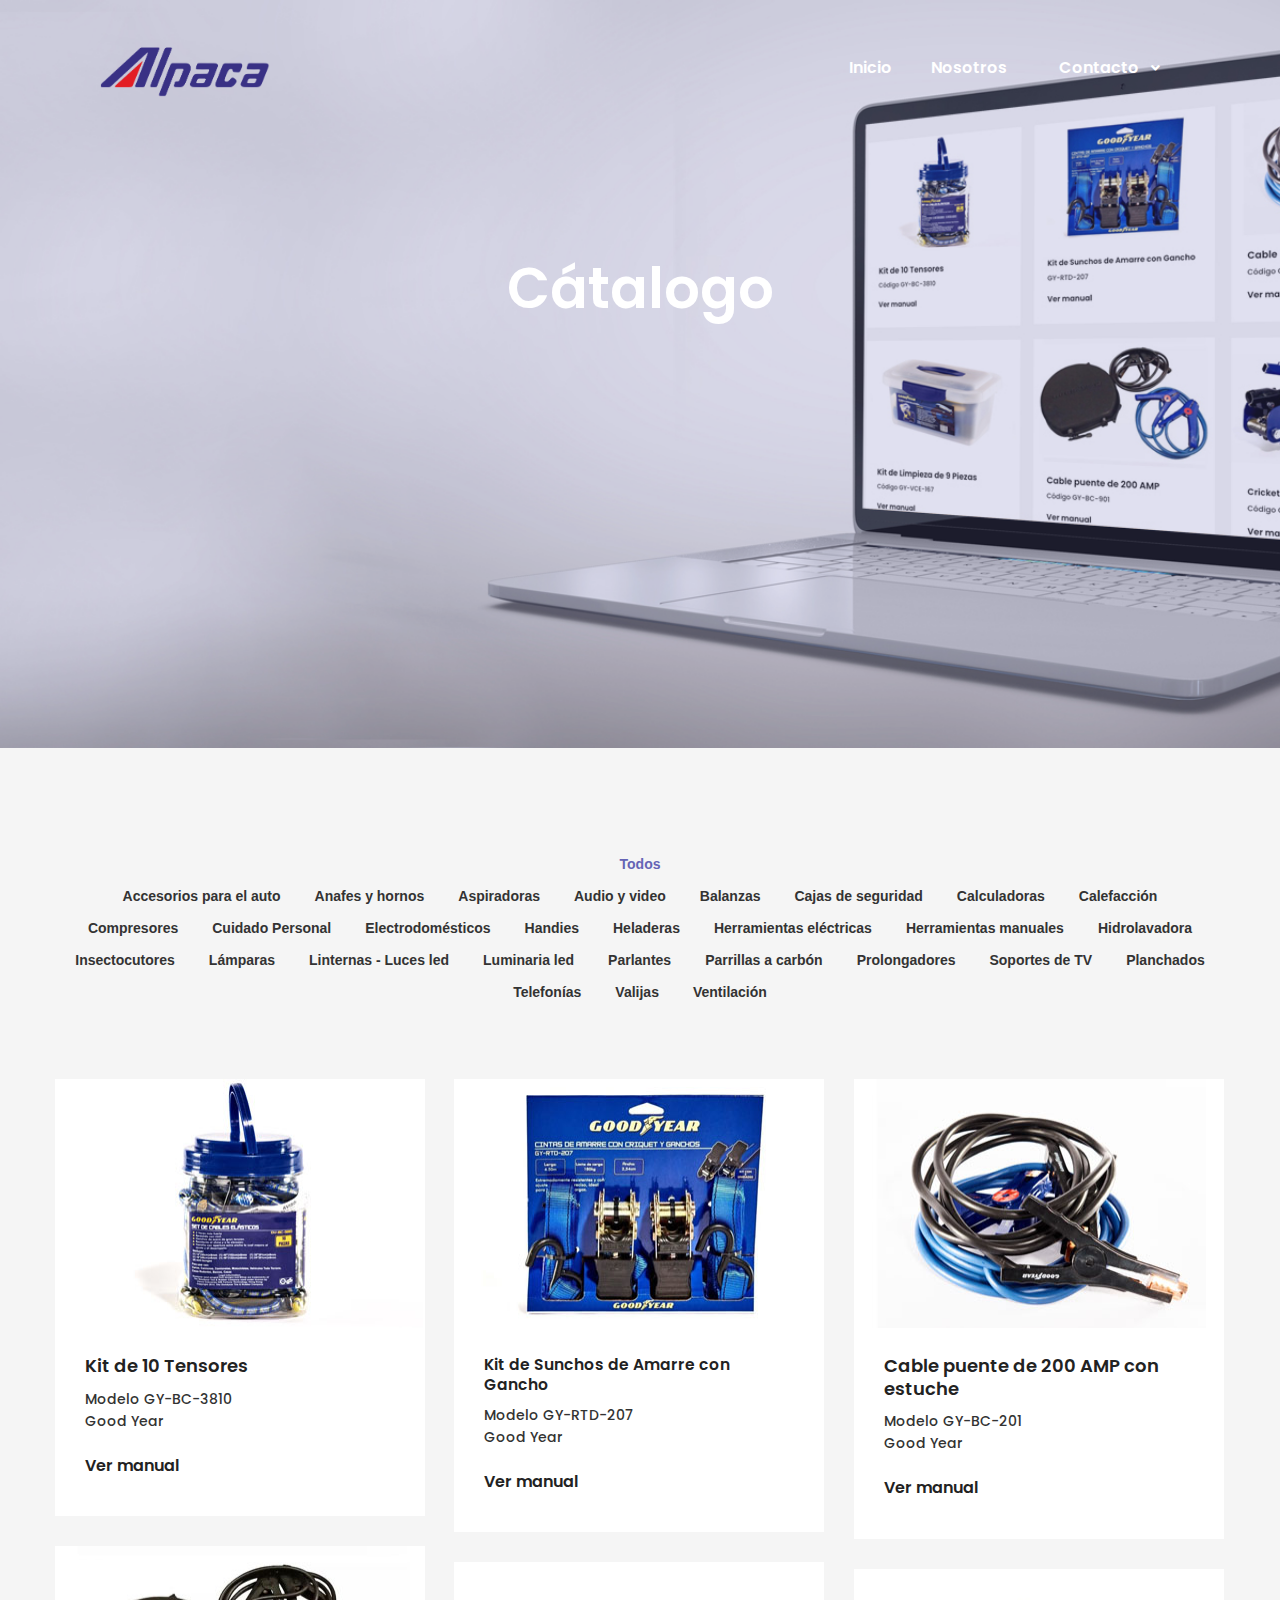
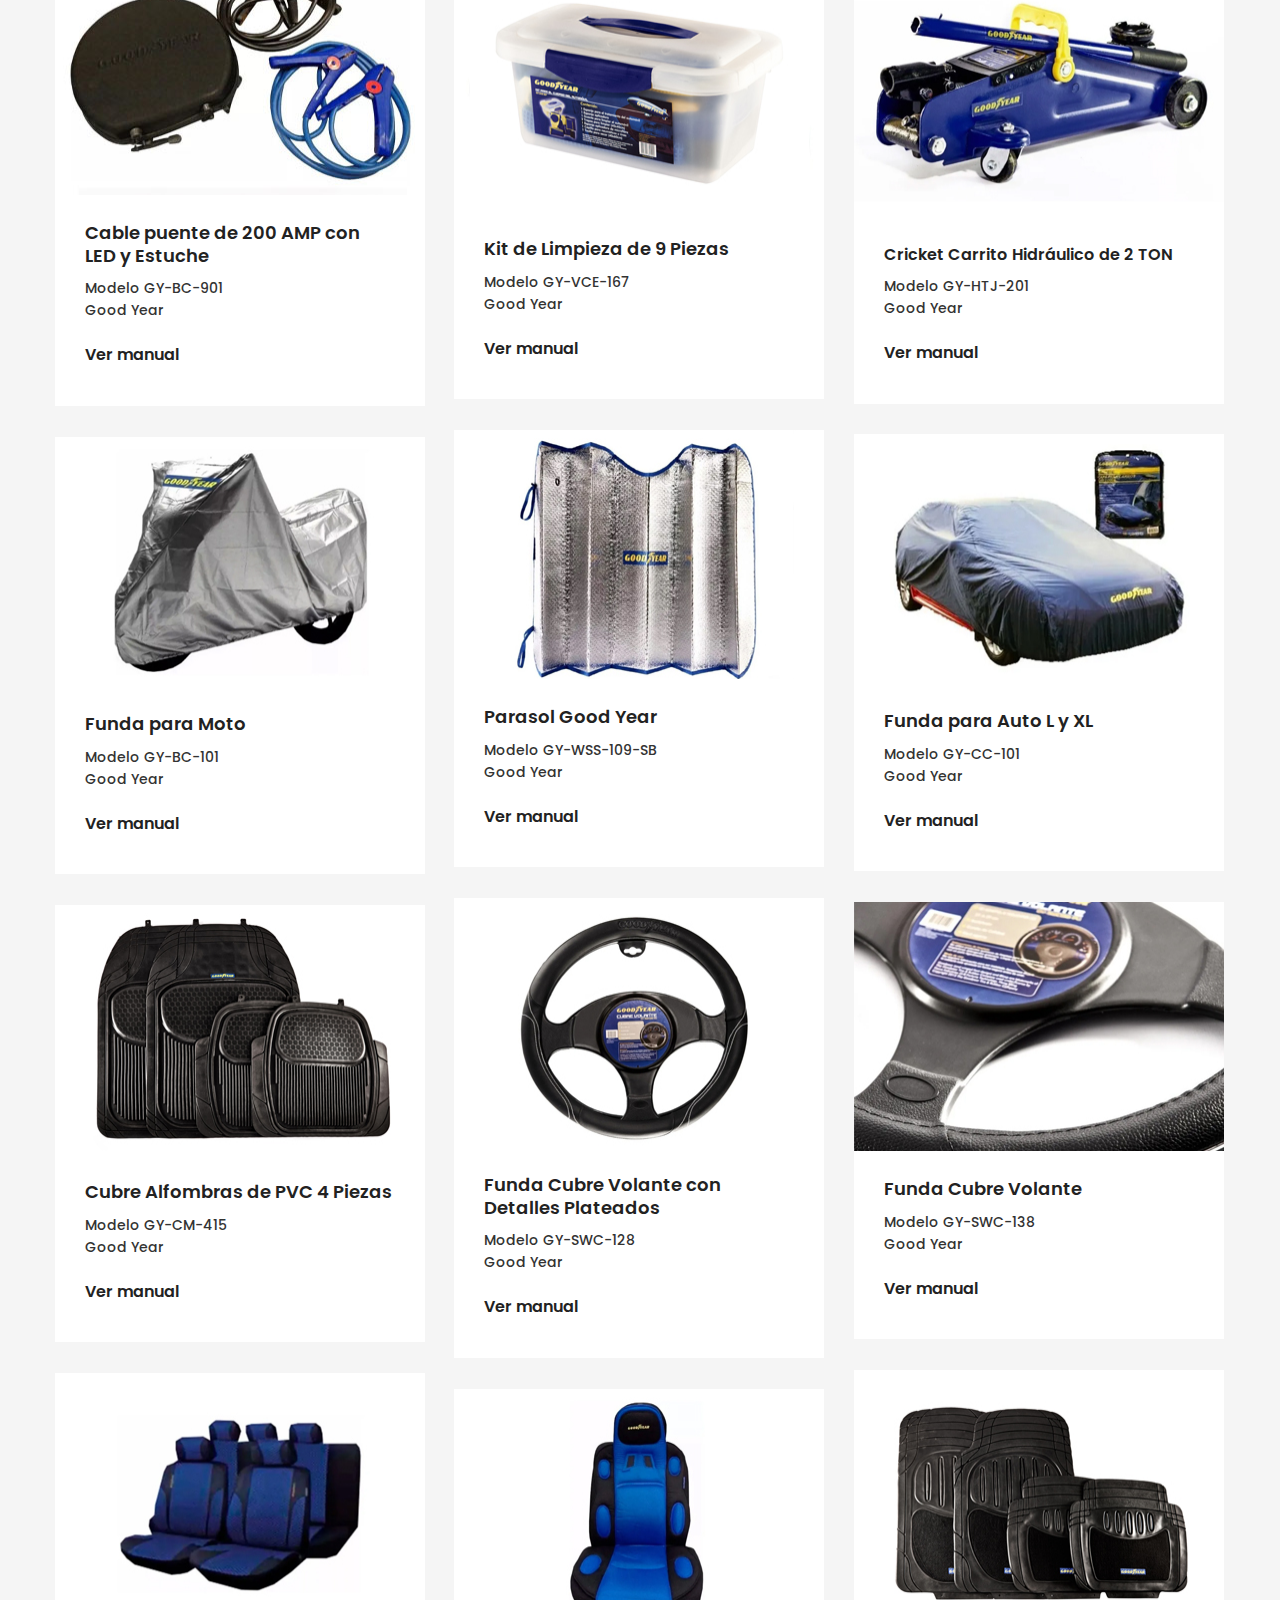
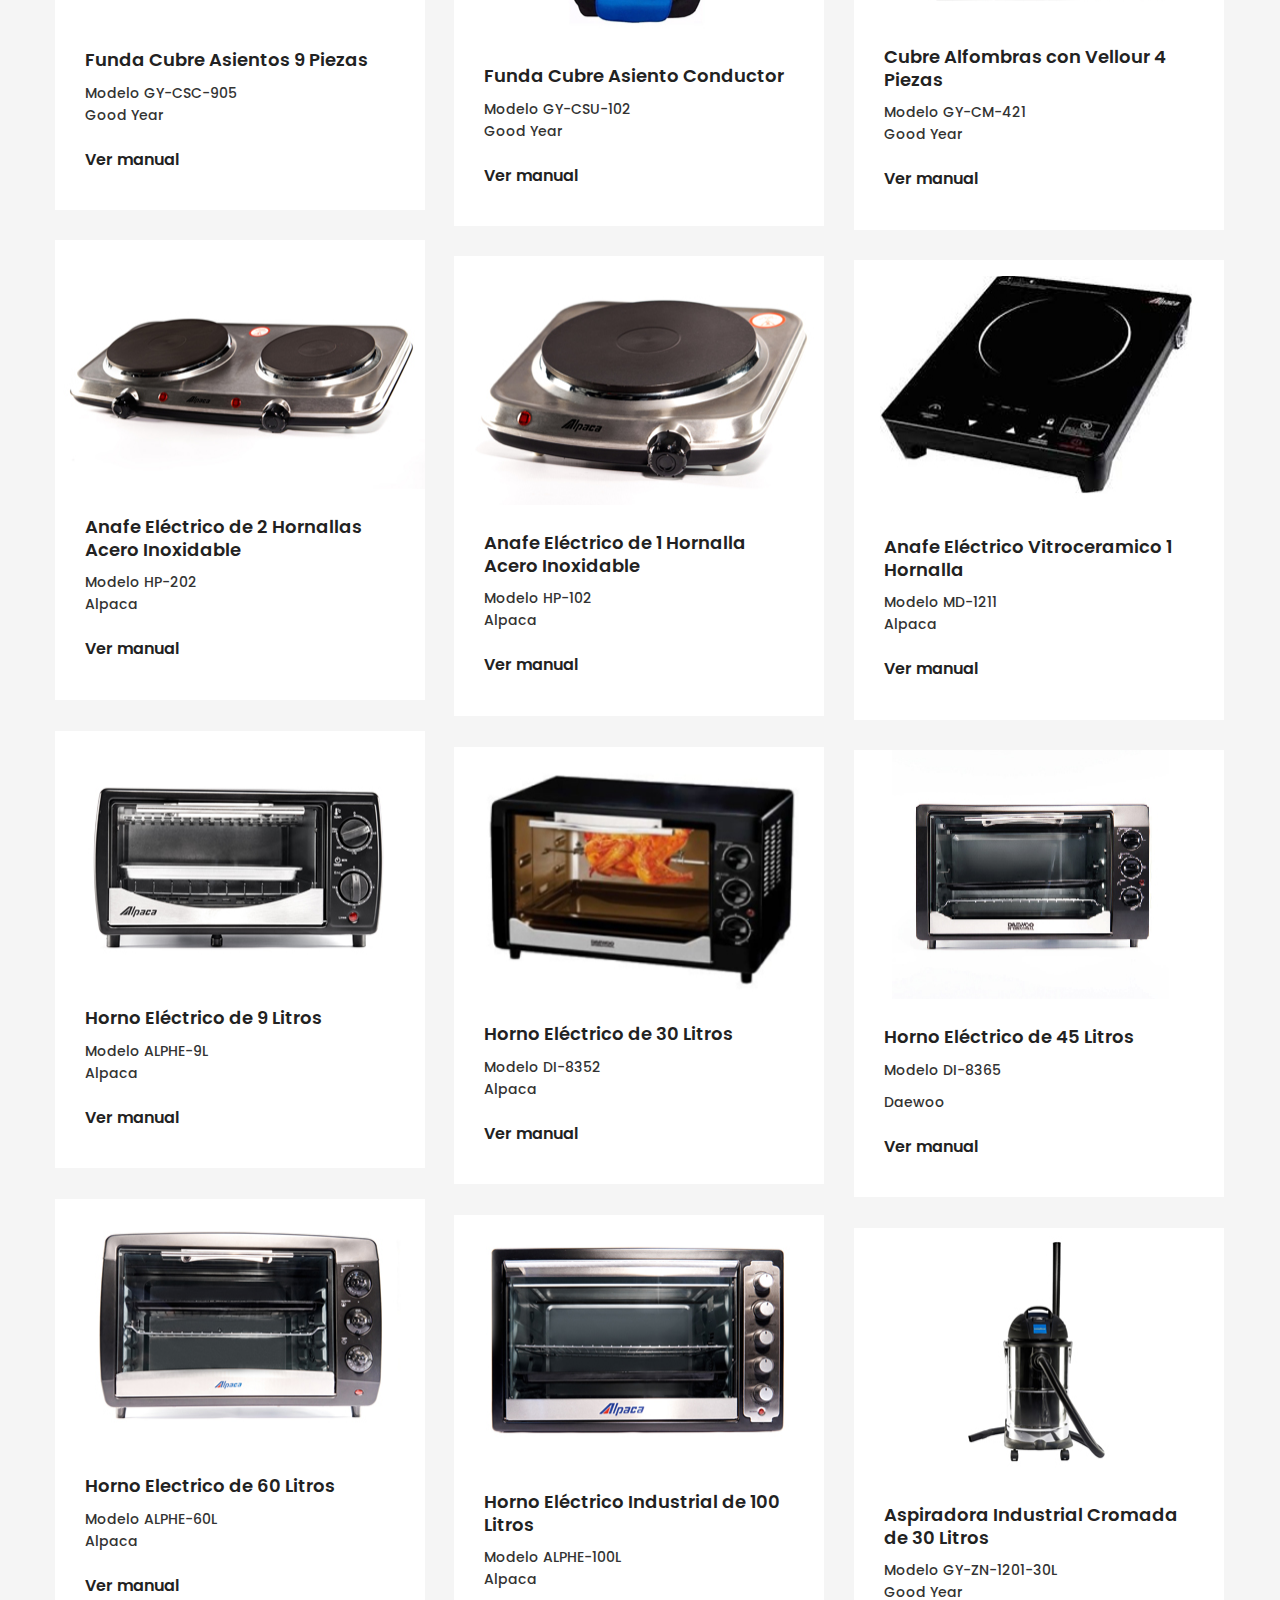
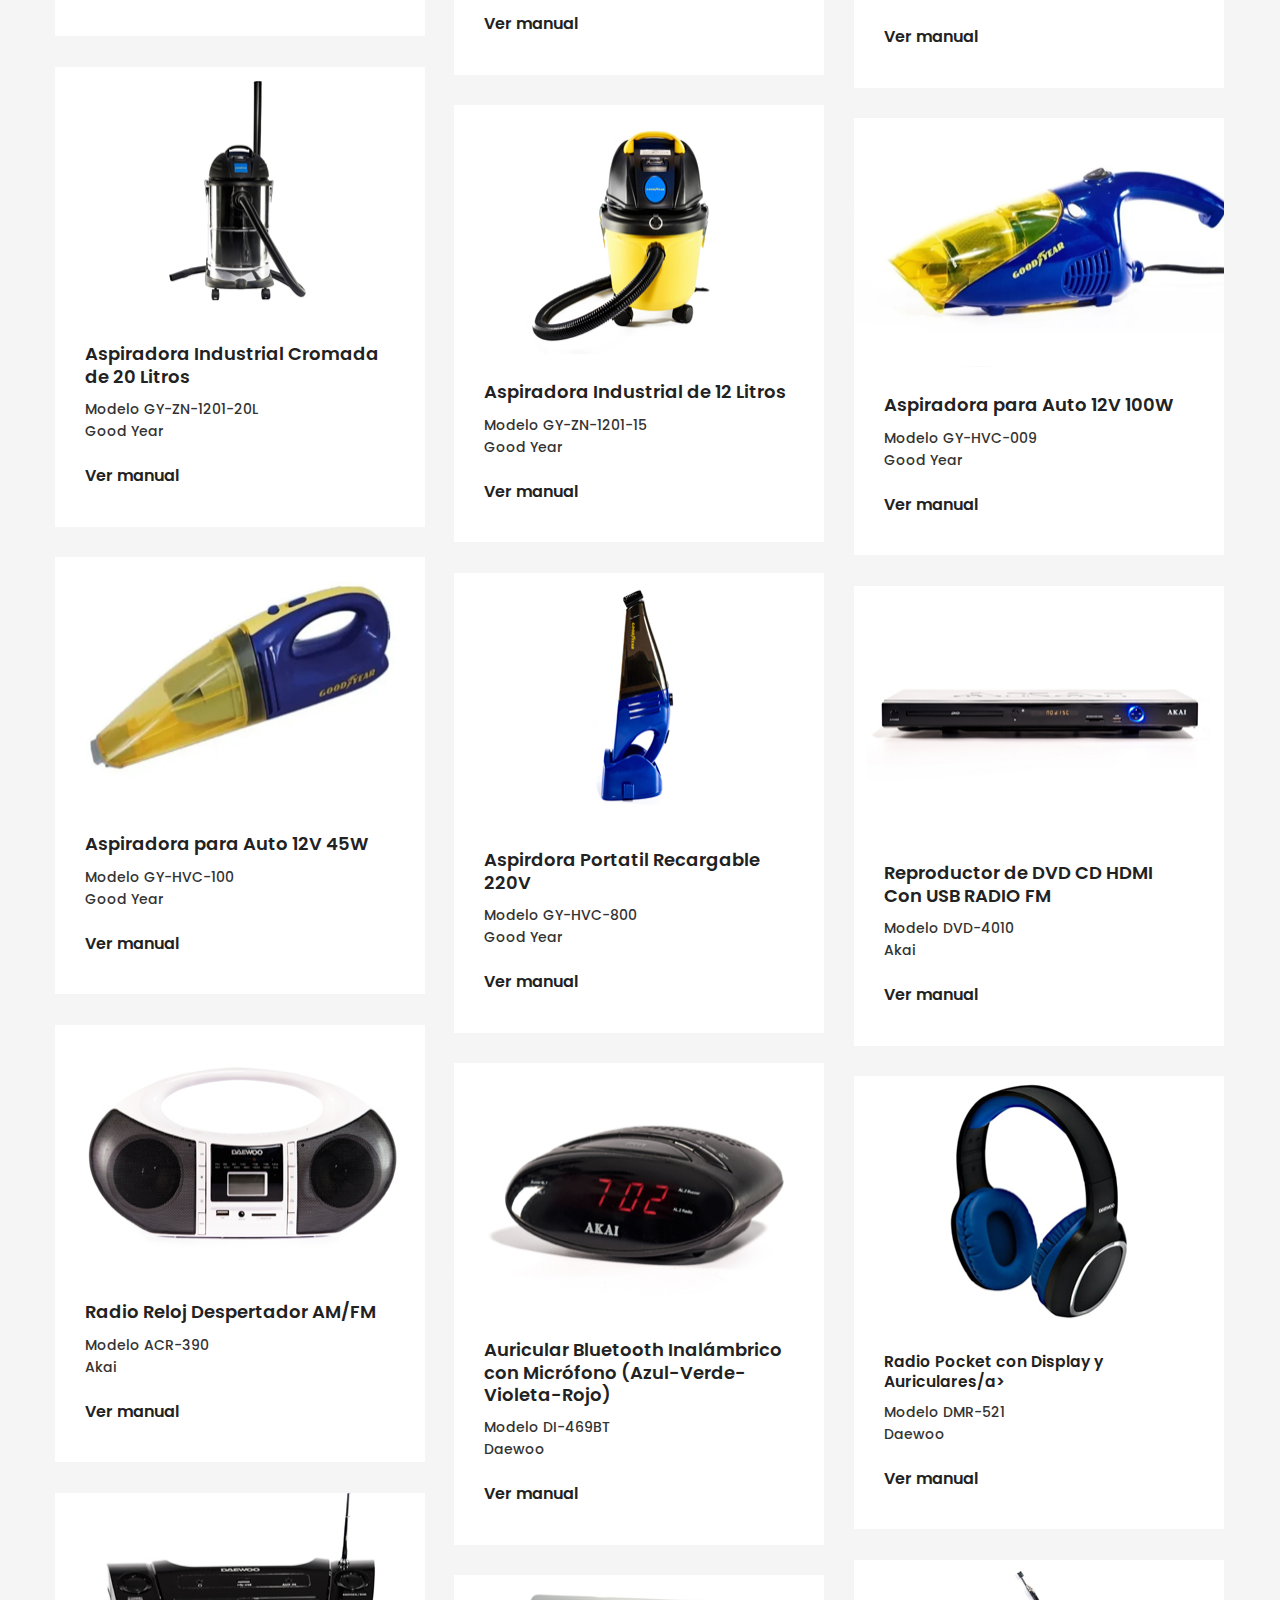
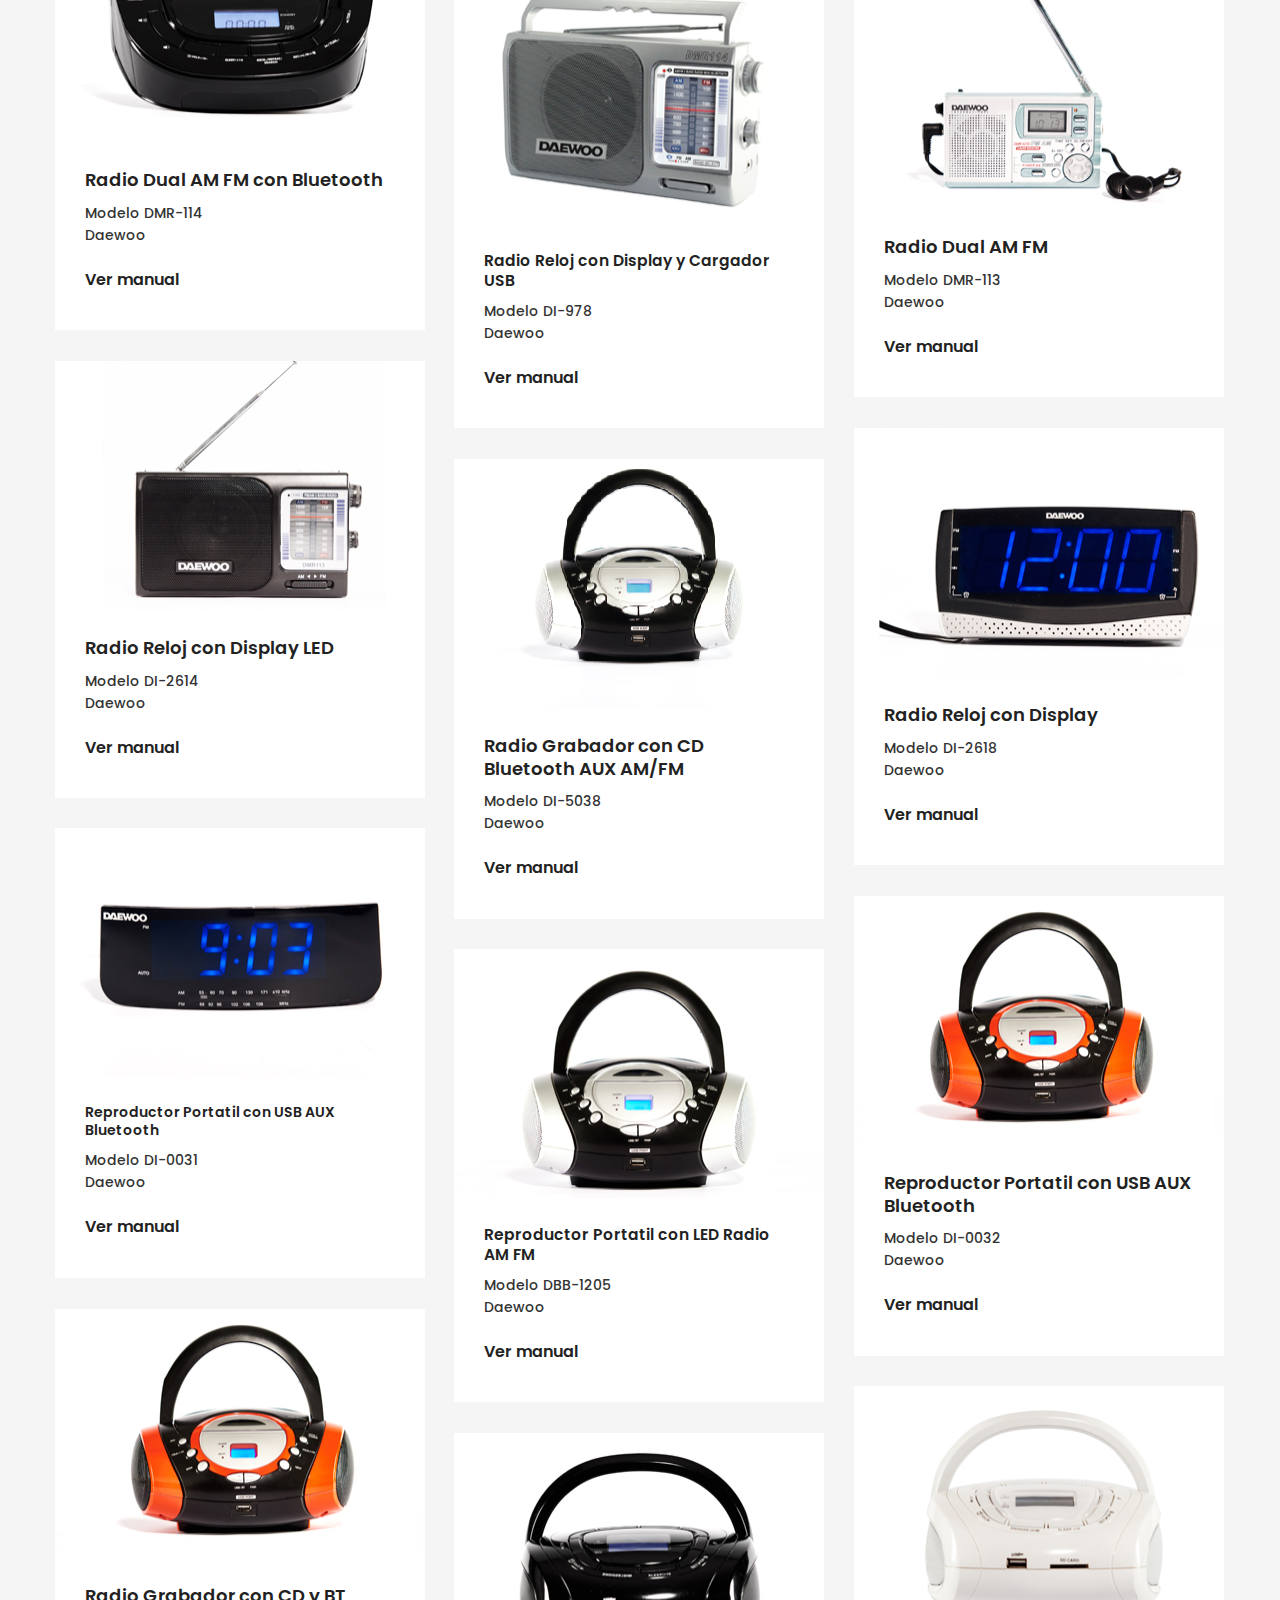
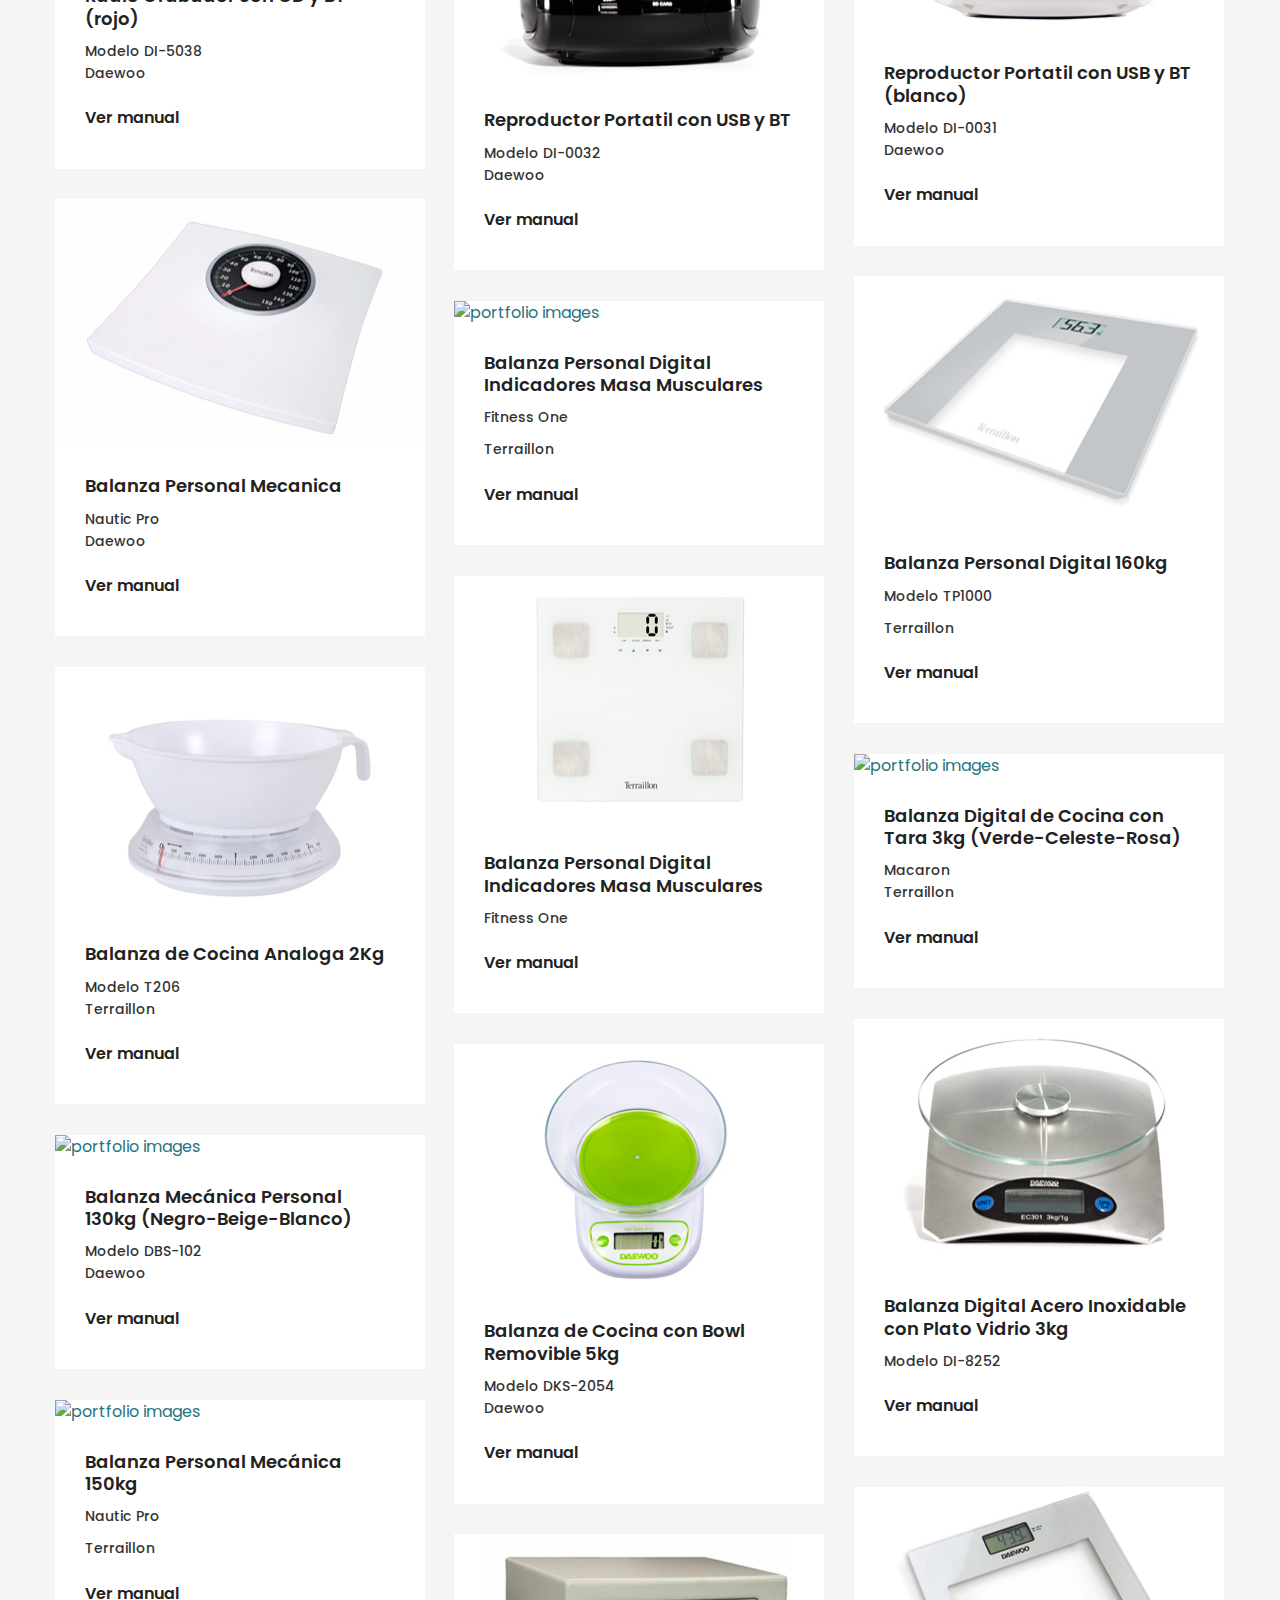
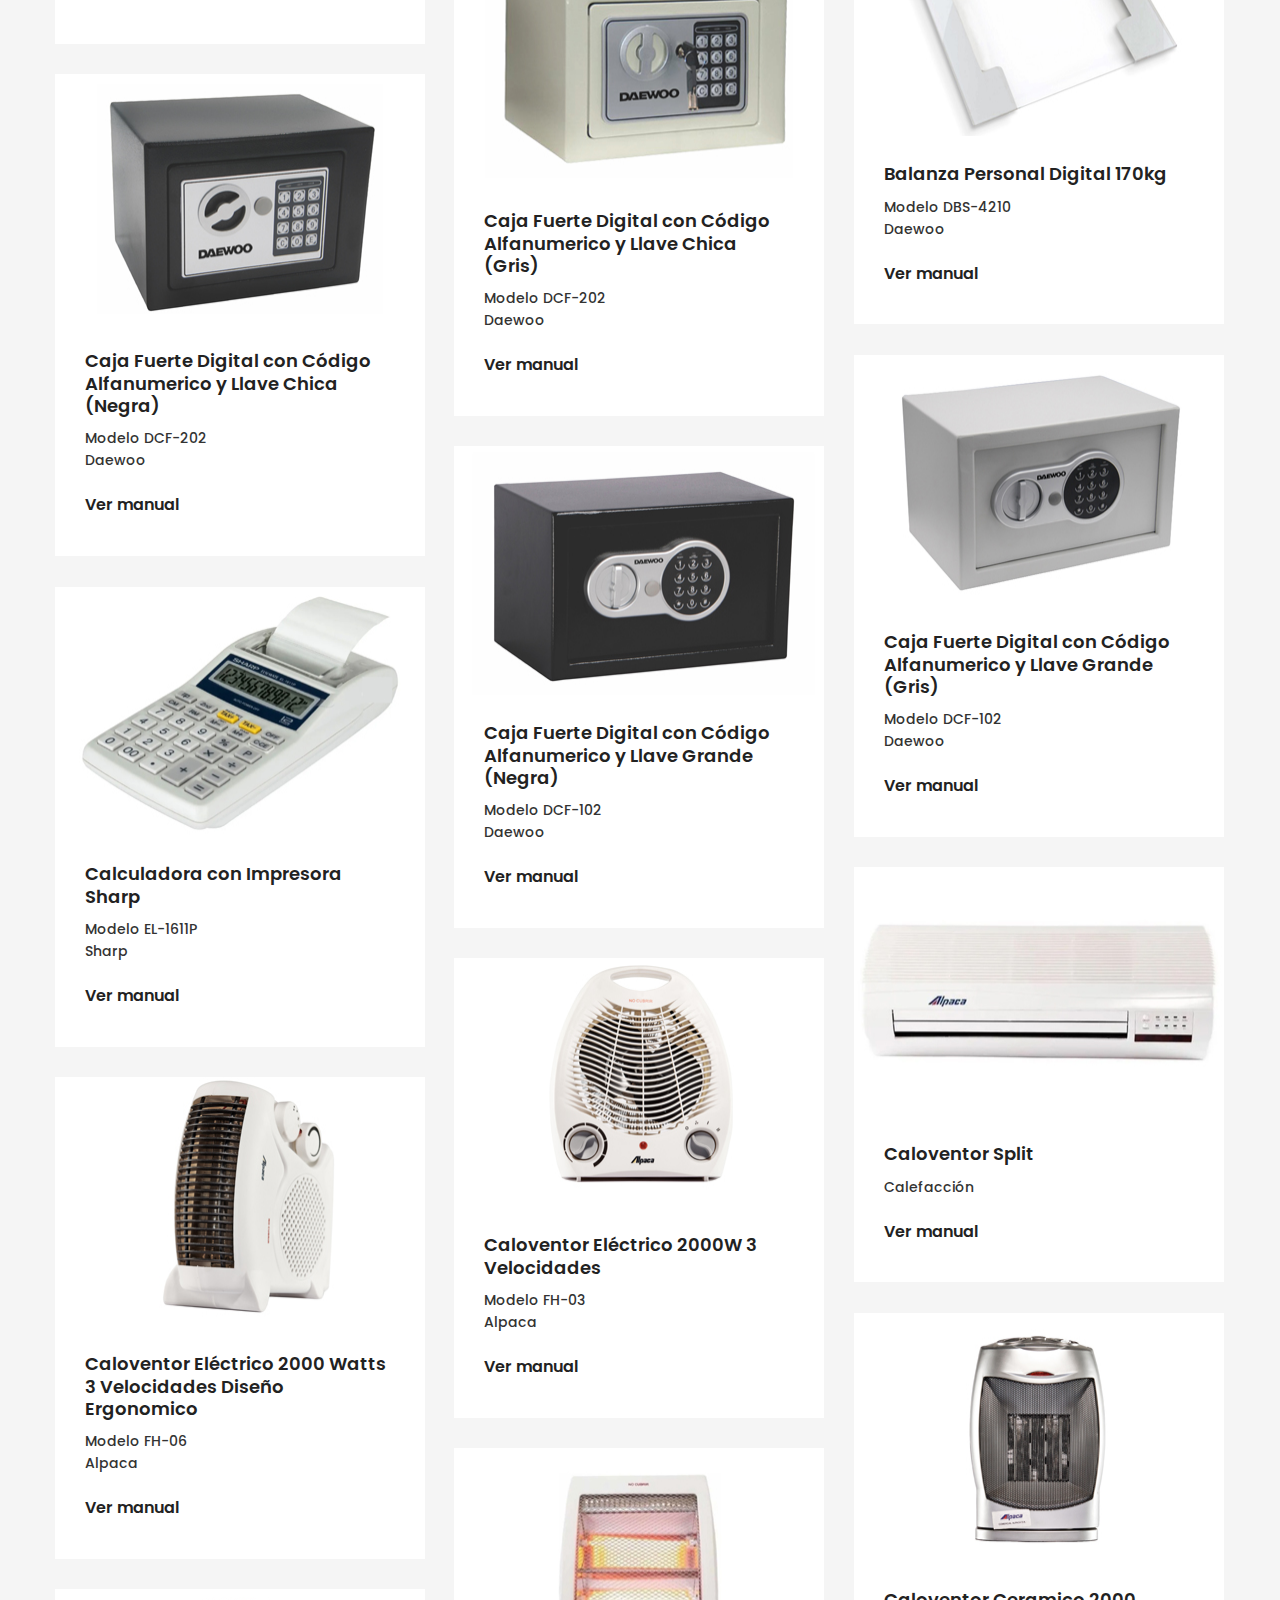
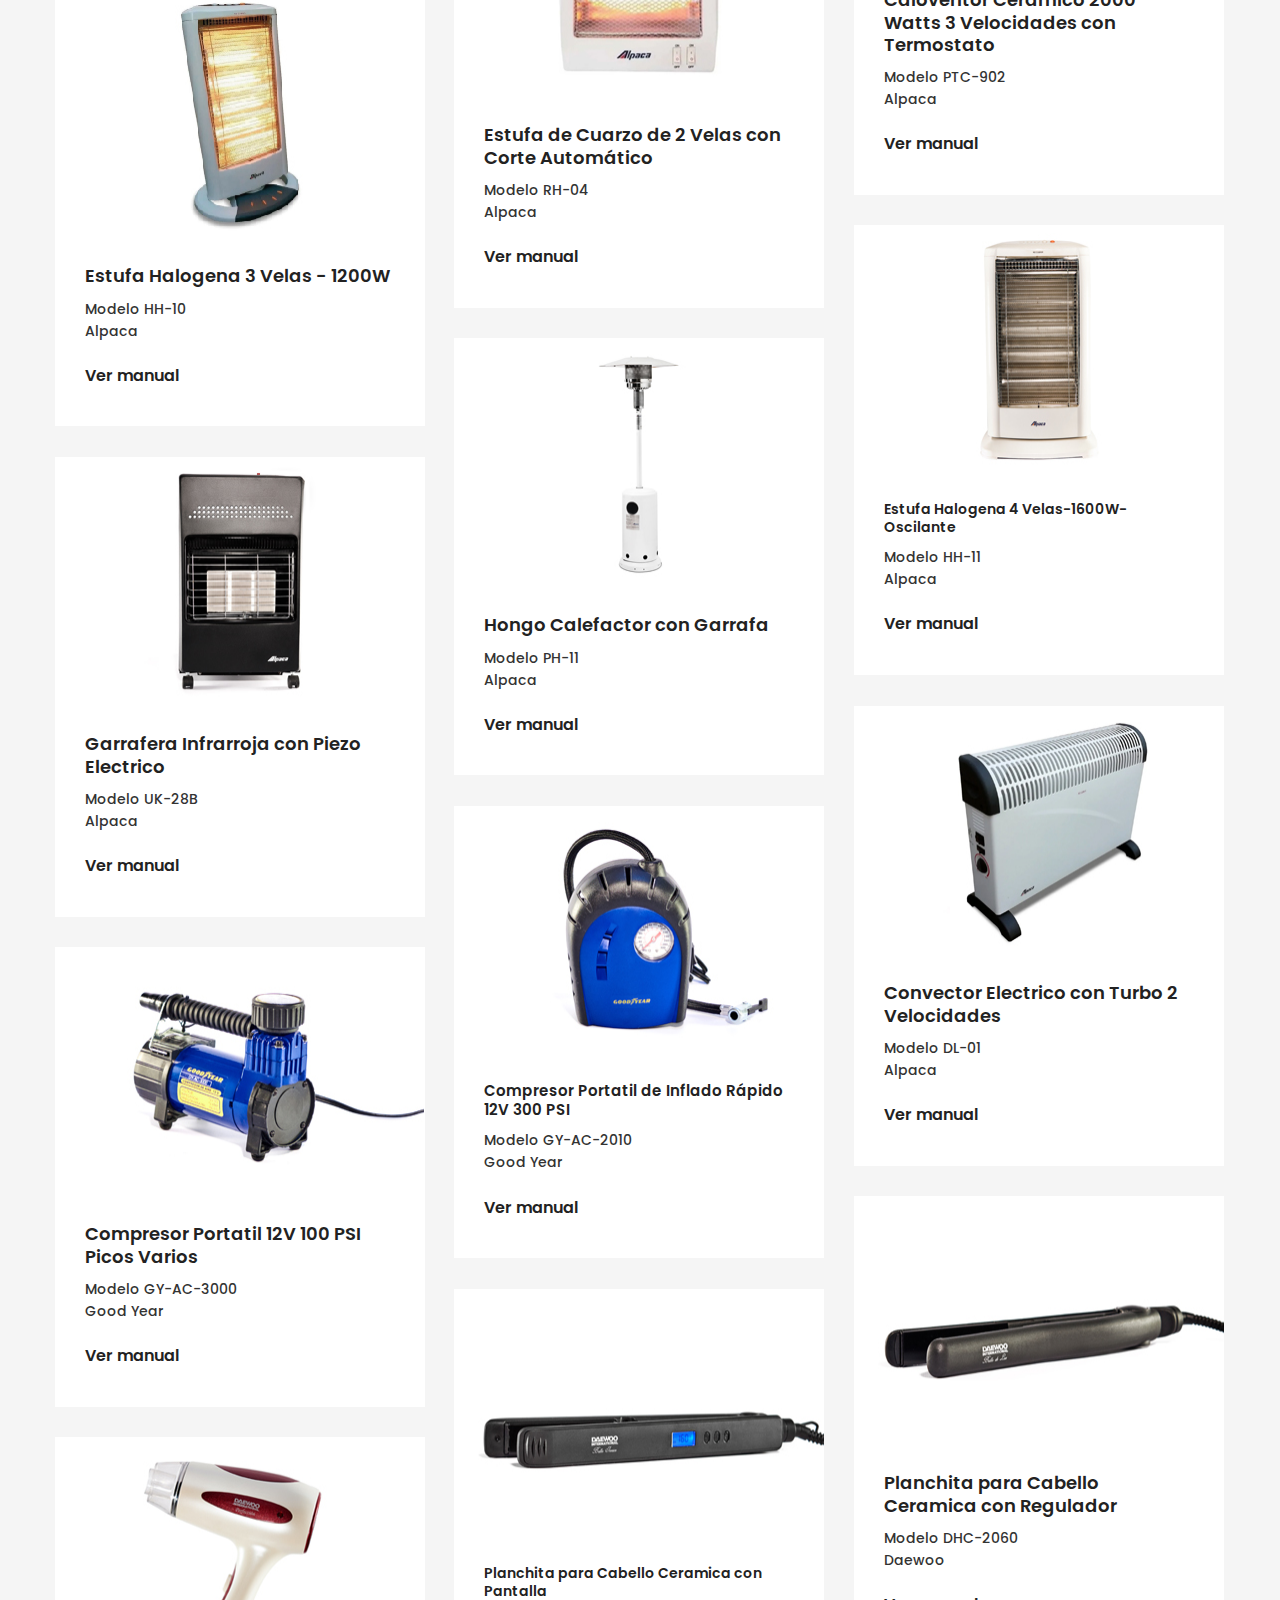
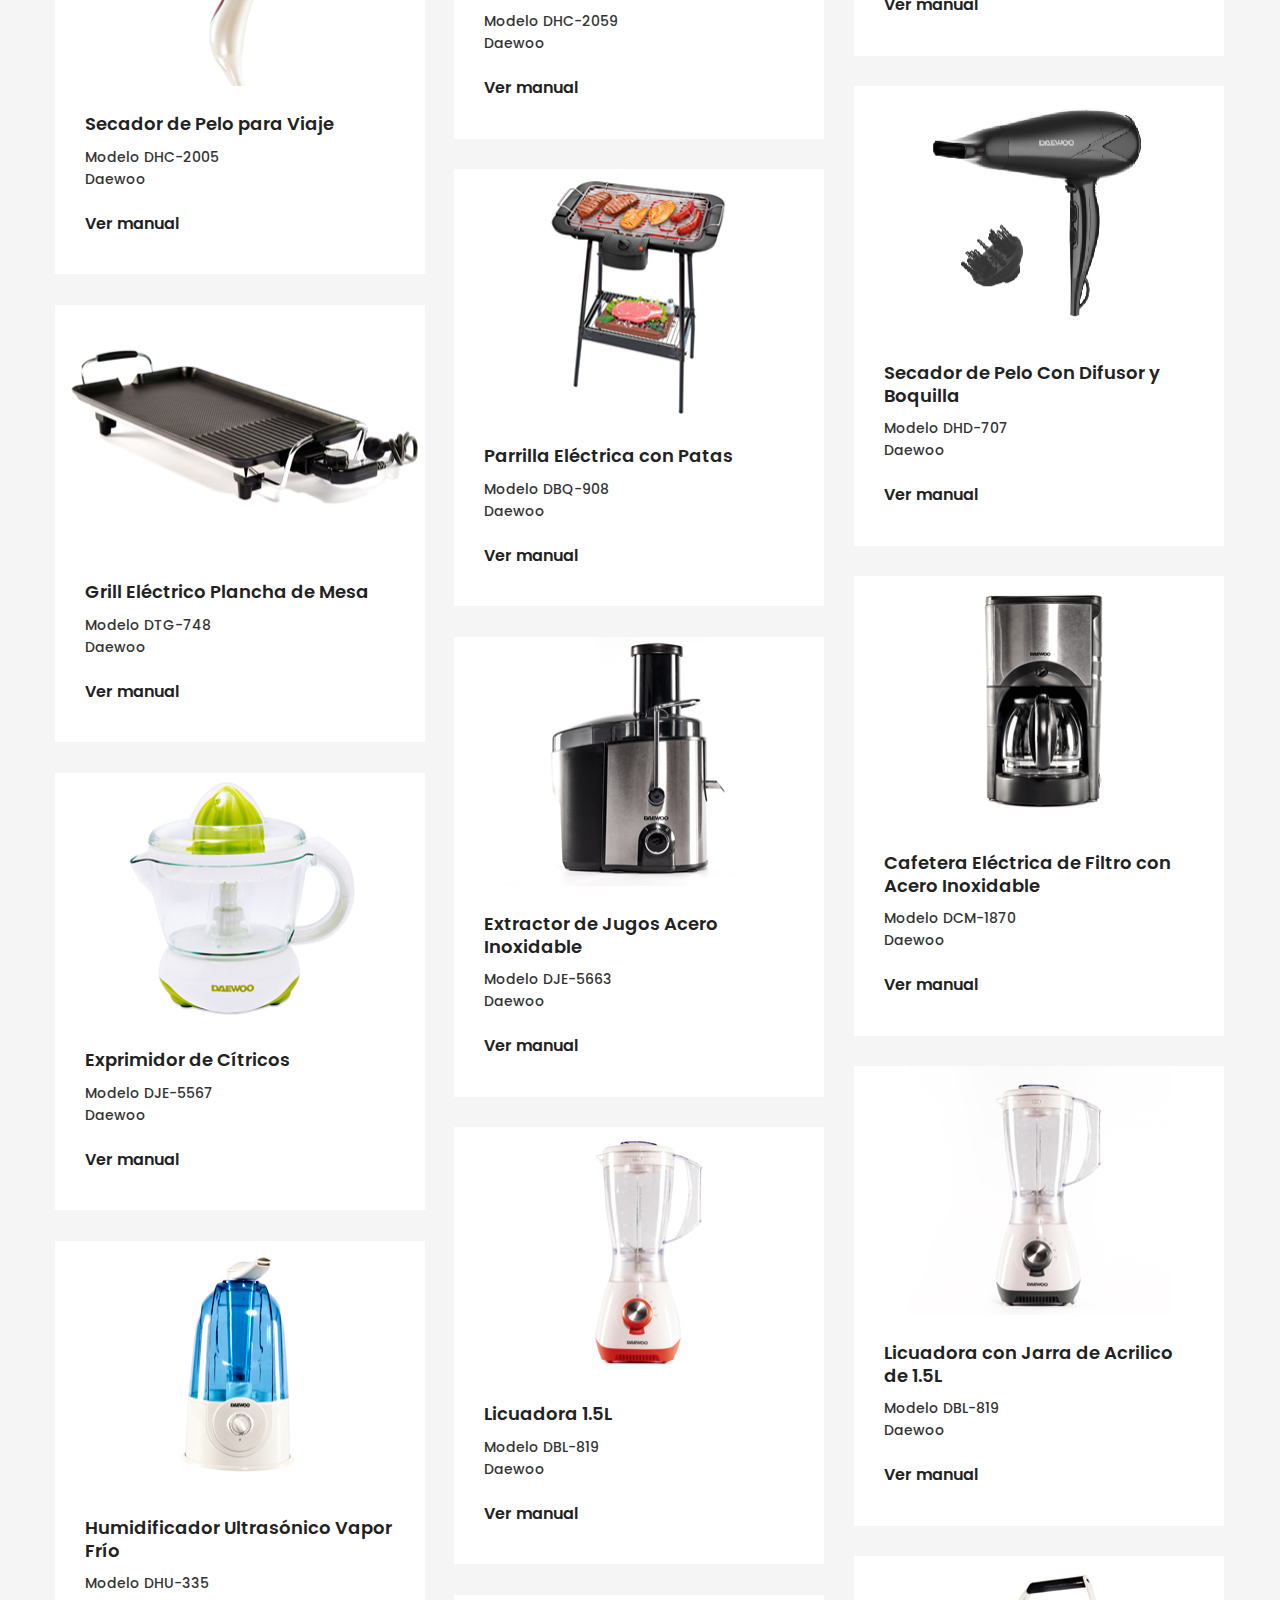
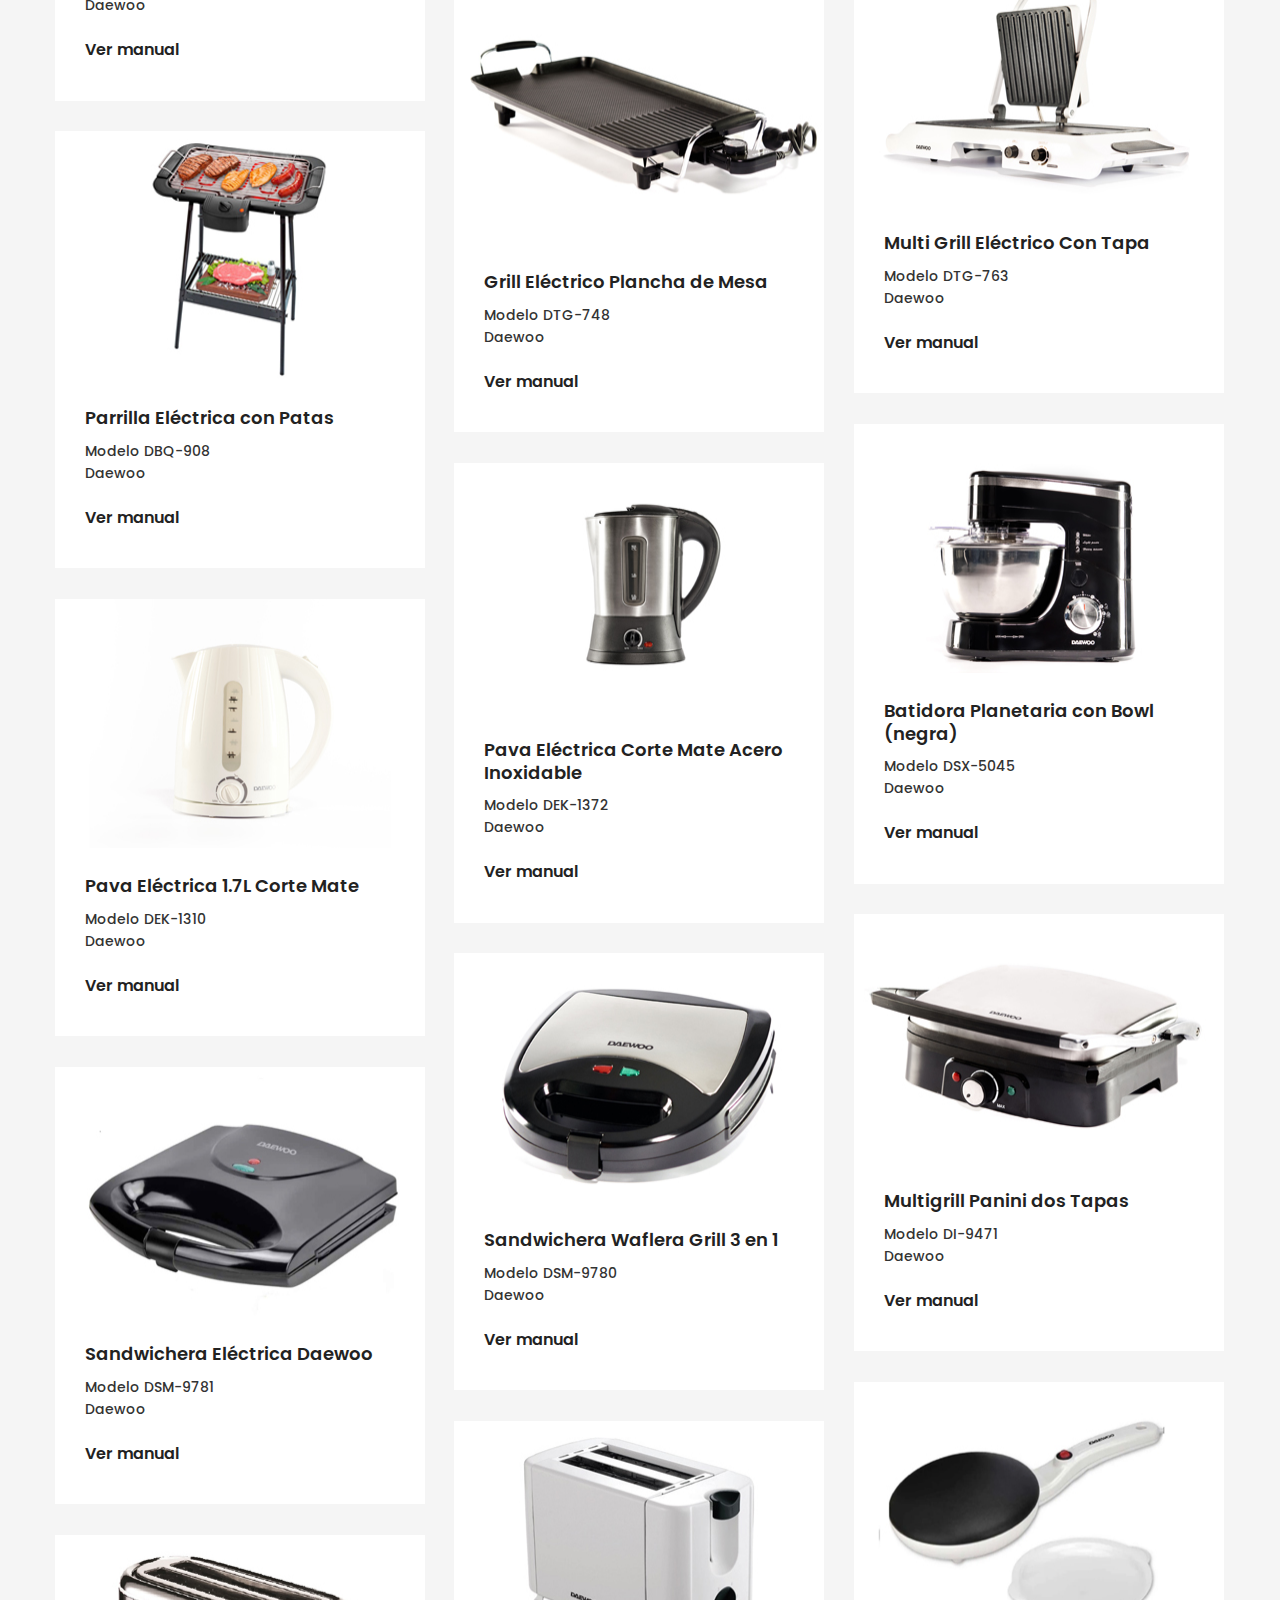
==== commit 6a883c05: "planchados bien escrito" ====
--- a/catalogo-alpaca.html
+++ b/catalogo-alpaca.html
@@ -629,7 +629,7 @@
                                 <button data-filter=".cat--22"><span class="filter-text">Parrillas a carbón </span> <span class="filter-counter">2</span></button>
                                 <button data-filter=".cat--23"><span class="filter-text">Prolongadores</span> <span class="filter-counter">2</span></button>
                                 <button data-filter=".cat--24"><span class="filter-text">Soportes de TV</span> <span class="filter-counter">5</span></button>
-                                <button data-filter=".cat--25"><span class="filter-text">Planchadods</span> <span class="filter-counter">6</span></button>
+                                <button data-filter=".cat--25"><span class="filter-text">Planchados</span> <span class="filter-counter">6</span></button>
                                 <button data-filter=".cat--26"><span class="filter-text">Telefonías</span> <span class="filter-counter">11</span></button>
                                 <button data-filter=".cat--27"><span class="filter-text">Valijas</span> <span class="filter-counter">3</span></button>
                                 <button data-filter=".cat--28"><span class="filter-text">Ventilación</span> <span class="filter-counter">13</span></button>
@@ -4105,7 +4105,7 @@
                                     <div class="portfolio with-caption">
                                         <div class="thumb">
                                             <a href="#">
-                                                <img src="#" alt="portfolio images">
+                                                <img src="/img-nuevas-catalogo/MUSICA23_Mesa de trabajo 1.jpg" alt="portfolio images">
                                             </a>
                                         </div>
                                         <a href="">
@@ -4127,7 +4127,7 @@
                                     <div class="portfolio with-caption">
                                         <div class="thumb">
                                             <a href="#">
-                                                <img src="#" alt="portfolio images">
+                                                <img src="/img-nuevas-catalogo/dj.jpg" alt="dj">
                                             </a>
                                         </div>
                                         <a href="">
@@ -4283,7 +4283,7 @@
                                     <div class="portfolio with-caption">
                                         <div class="thumb">
                                             <a href="#">
-                                                <img src="#" alt="portfolio images">
+                                                <img src="/img-nuevas-catalogo/MUSCIA3445_Mesa de trabajo 1.jpg" alt="portfolio images">
                                             </a>
                                         </div>
                                         <a href="">
@@ -4505,7 +4505,7 @@
                                     <div class="portfolio with-caption">
                                         <div class="thumb">
                                             <a href="#">
-                                                <img src="#" alt="portfolio images">
+                                                <img src="img-nuevas-catalogo/MUSICA2345_Mesa de trabajo 1.jpg" alt="portfolio images">
                                             </a>
                                         </div>
                                         <a href="">
@@ -4527,7 +4527,7 @@
                                     <div class="portfolio with-caption">
                                         <div class="thumb">
                                             <a href="#">
-                                                <img src="#" alt="portfolio images">
+                                                <img src="img-nuevas-catalogo/MUSICA2_Mesa de trabajo 1.jpg" alt="portfolio images">
                                             </a>
                                         </div>
                                         <a href="">
@@ -4726,29 +4726,29 @@
                                         <div class="caption-bottom text-left">
                                             <div class="info">
                                                 <h5 class="heading heading-h5"><a href="">Soporte Fijo con Inclinación 32 a 55</a></h5>
+                                                <p class="bk_pra">Modelo CP-302 <br>Daewoo</p>
+                                                <br>
+                                                <h5 class="heading heading-h5" style="font-size: 16px;"><a href="">Ver manual</a></h5>
+                                                
+                                            </div>
+                                        </div>
+                                    </a>
+                                    </div>
+                                </div>
+                                <!-- End Single Portfolio --> 
+                                <!-- Start Single Portfolio -->
+                                <div class="portfolio-33-33 cat--24">
+                                    <div class="portfolio with-caption">
+                                        <div class="thumb">
+                                            <a href="#">
+                                                <img src="imgss/catalogo/SOPORTES DE TV/103) CP-302 - Soporte Extensible Giratorio de 15_ a 40_ dd.jpg" alt="portfolio images">
+                                            </a>
+                                        </div>
+                                        <a href="">
+                                        <div class="caption-bottom text-left">
+                                            <div class="info">
+                                                <h5 class="heading heading-h5"><a href="">Soporte extensible Giratorio de 15 a 40</a></h5>
                                                 <p class="bk_pra">Modelo HT-002 <br>Daewoo</p>
-                                                <br>
-                                                <h5 class="heading heading-h5" style="font-size: 16px;"><a href="">Ver manual</a></h5>
-                                                
-                                            </div>
-                                        </div>
-                                    </a>
-                                    </div>
-                                </div>
-                                <!-- End Single Portfolio --> 
-                                <!-- Start Single Portfolio -->
-                                <div class="portfolio-33-33 cat--24">
-                                    <div class="portfolio with-caption">
-                                        <div class="thumb">
-                                            <a href="#">
-                                                <img src="imgss/catalogo/SOPORTES DE TV/103) CP-302 - Soporte Extensible Giratorio de 15_ a 40_ dd.jpg" alt="portfolio images">
-                                            </a>
-                                        </div>
-                                        <a href="">
-                                        <div class="caption-bottom text-left">
-                                            <div class="info">
-                                                <h5 class="heading heading-h5"><a href="">Soporte extensible Giratorio de 15 a 40</a></h5>
-                                                <p class="bk_pra">Modelo CP-302 <br>Daewoo</p>
                                                 <br>
                                                 <h5 class="heading heading-h5" style="font-size: 16px;"><a href="">Ver manual</a></h5>
                                                 
@@ -5567,7 +5567,7 @@
                                     <div class="portfolio with-caption">
                                         <div class="thumb">
                                             <a href="#">
-                                                <img src="#" alt="portfolio images">
+                                                <img src="/img-nuevas-catalogo/VENTI_Mesa de trabajo 1.jpg" alt="portfolio images">
                                             </a>
                                         </div>
                                         <a href="">
@@ -5744,7 +5744,7 @@
                                     <div class="portfolio with-caption">
                                         <div class="thumb">
                                             <a href="#">
-                                                <img src="#" alt="portfolio images">
+                                                <img src="/img-nuevas-catalogo/VENTILADOR_Mesa de trabajo 1.jpg" alt="portfolio images">
                                             </a>
                                         </div>
                                         <a href="">
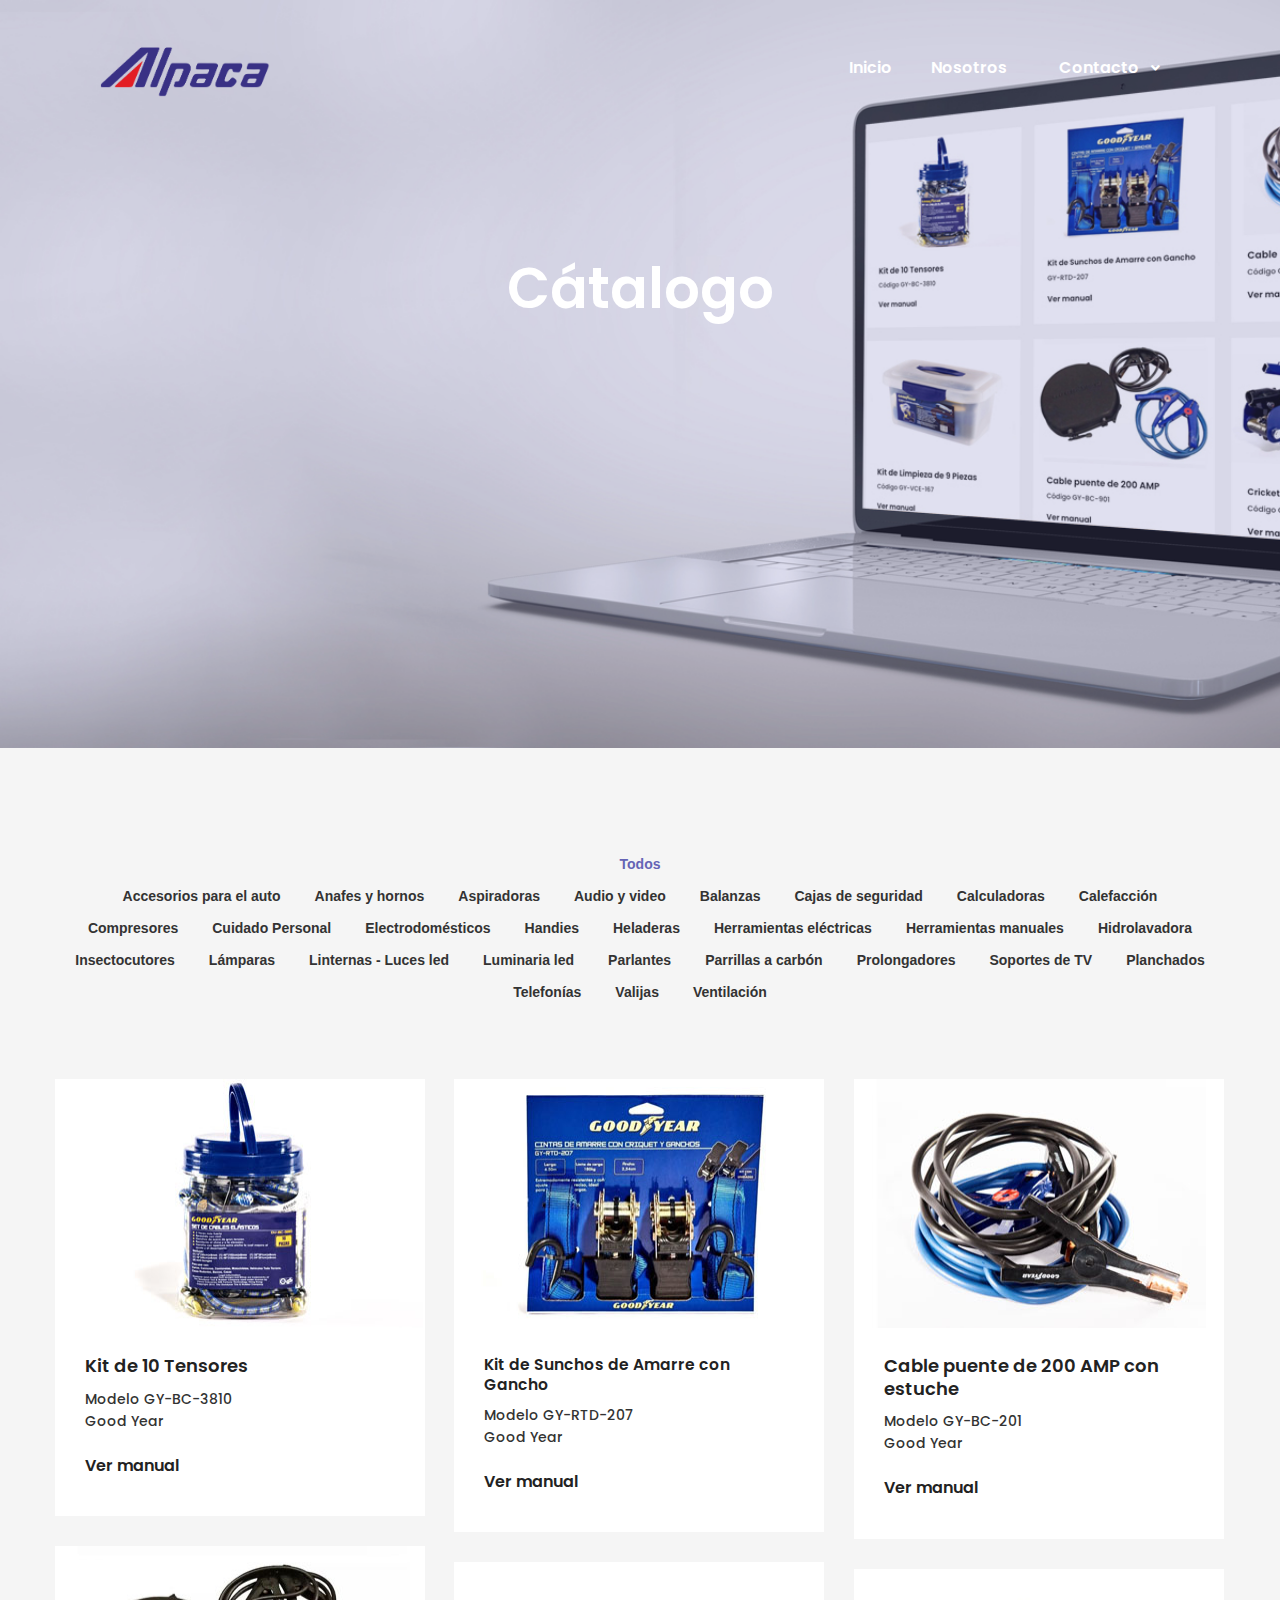
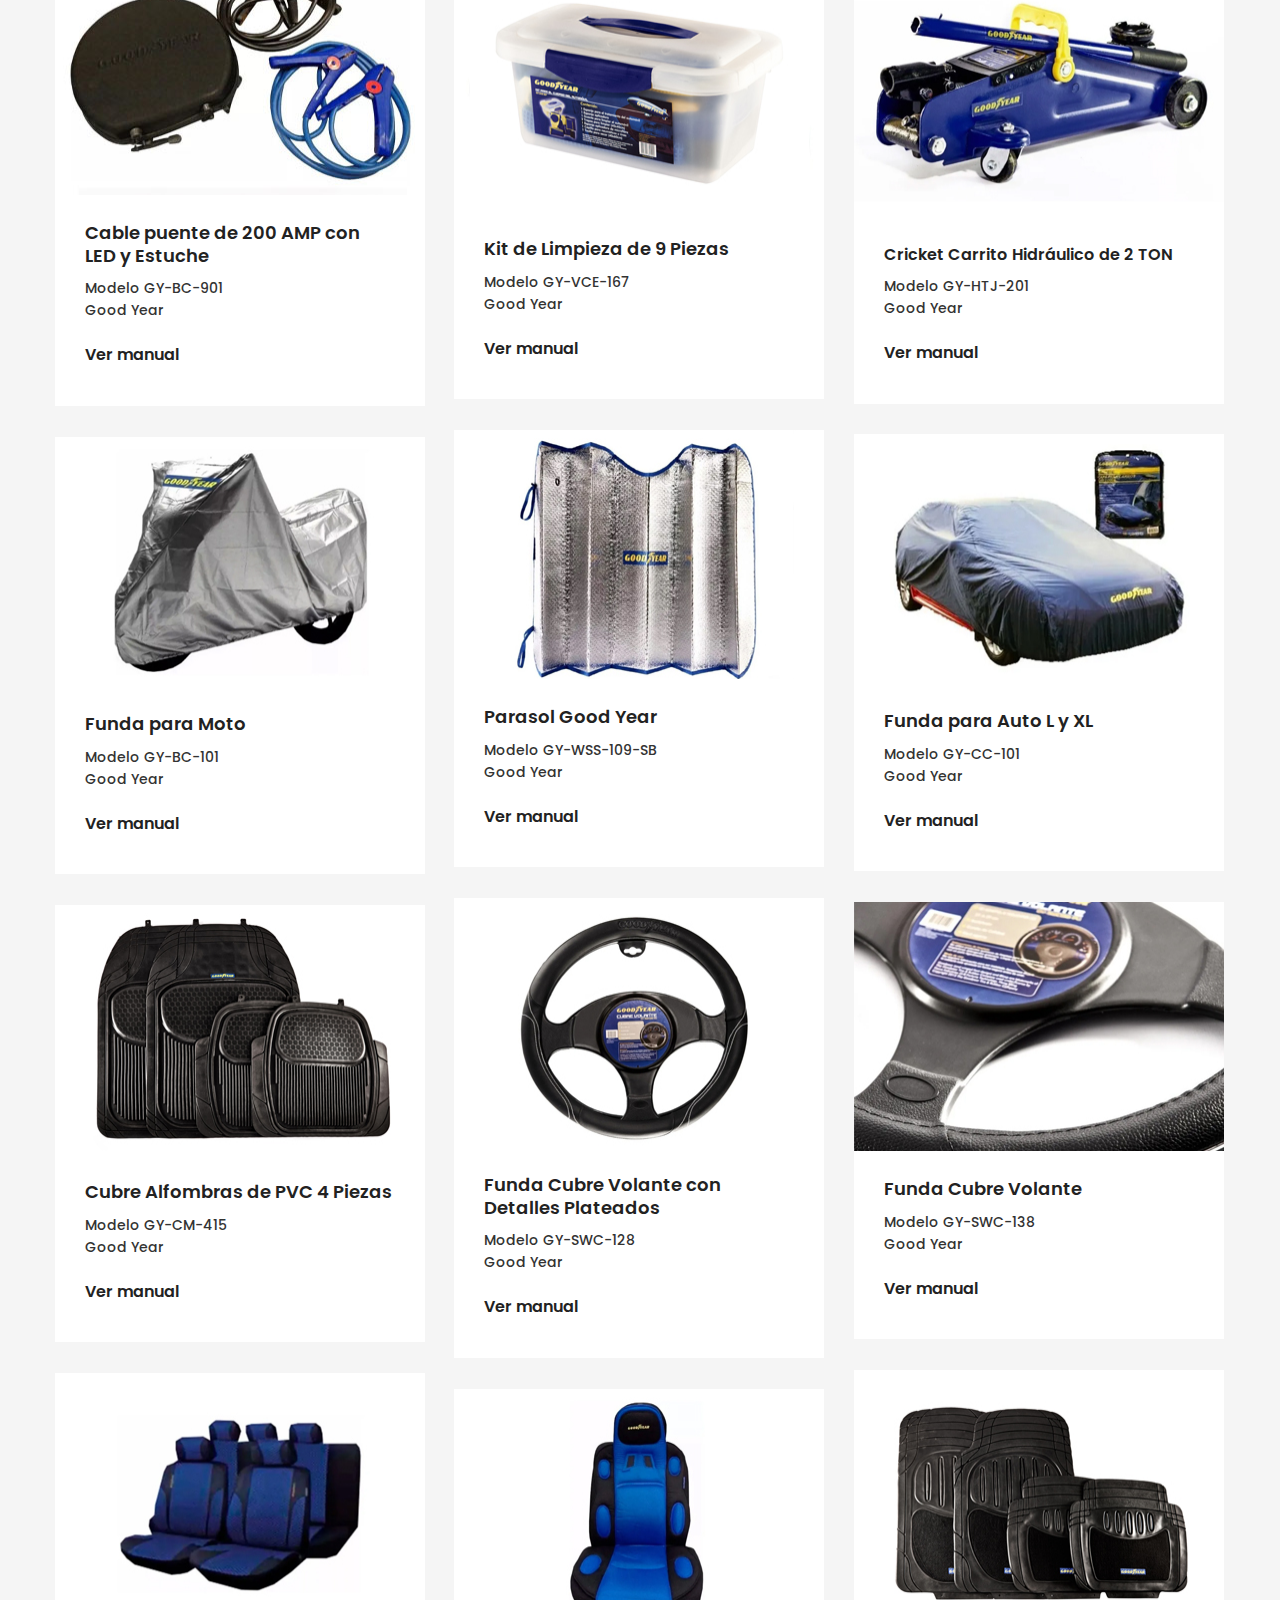
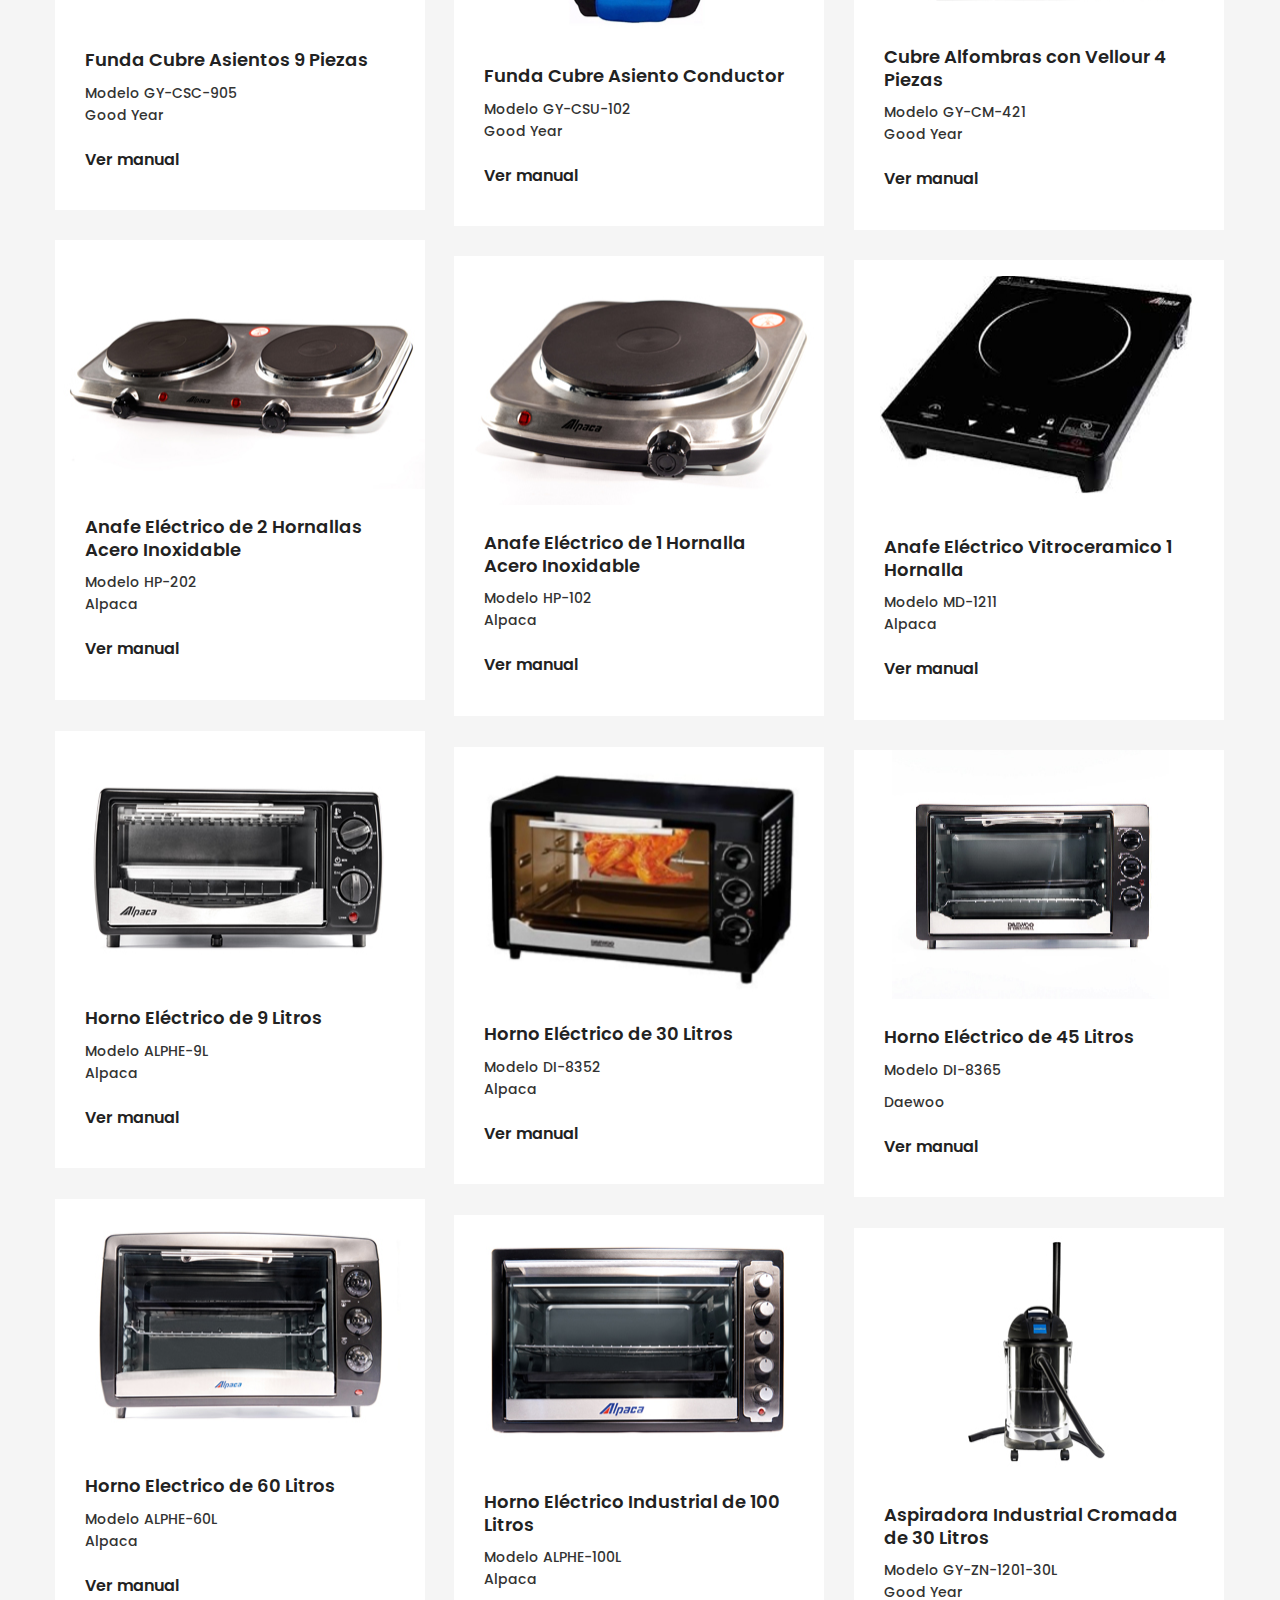
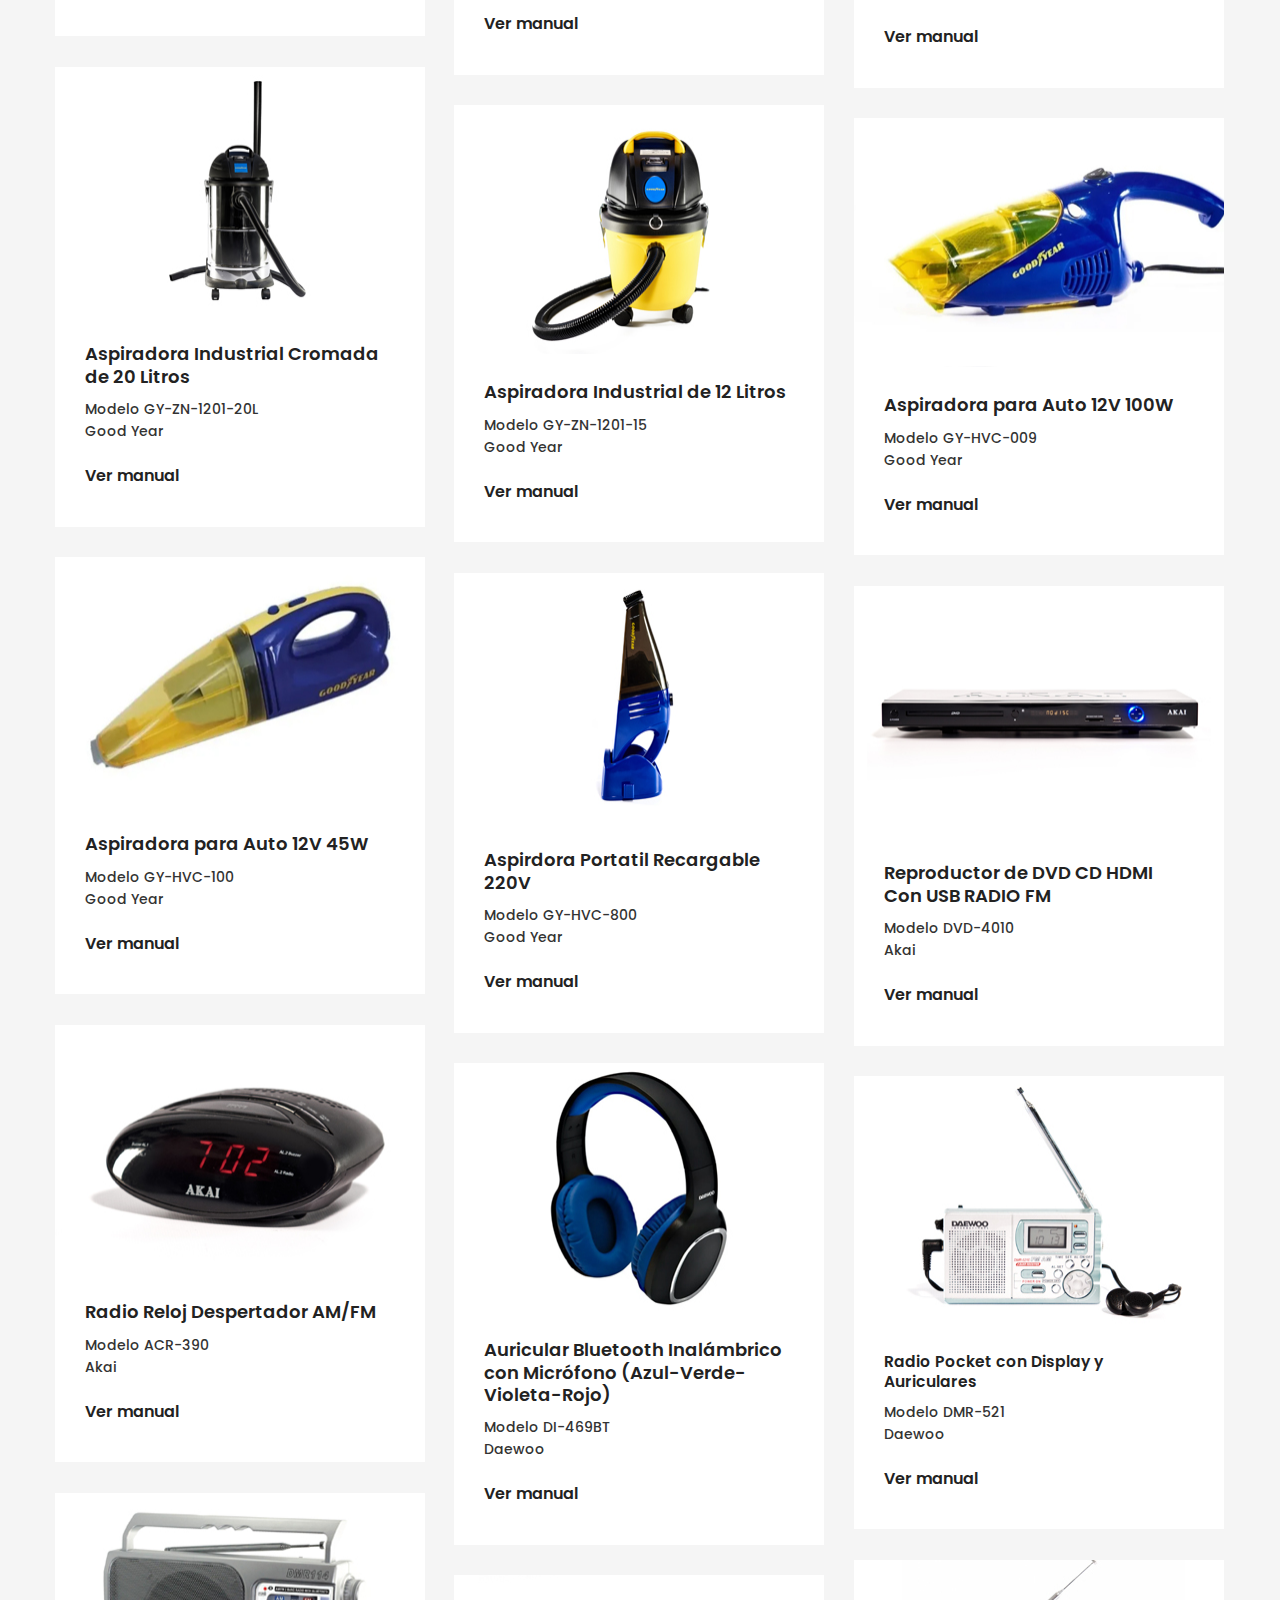
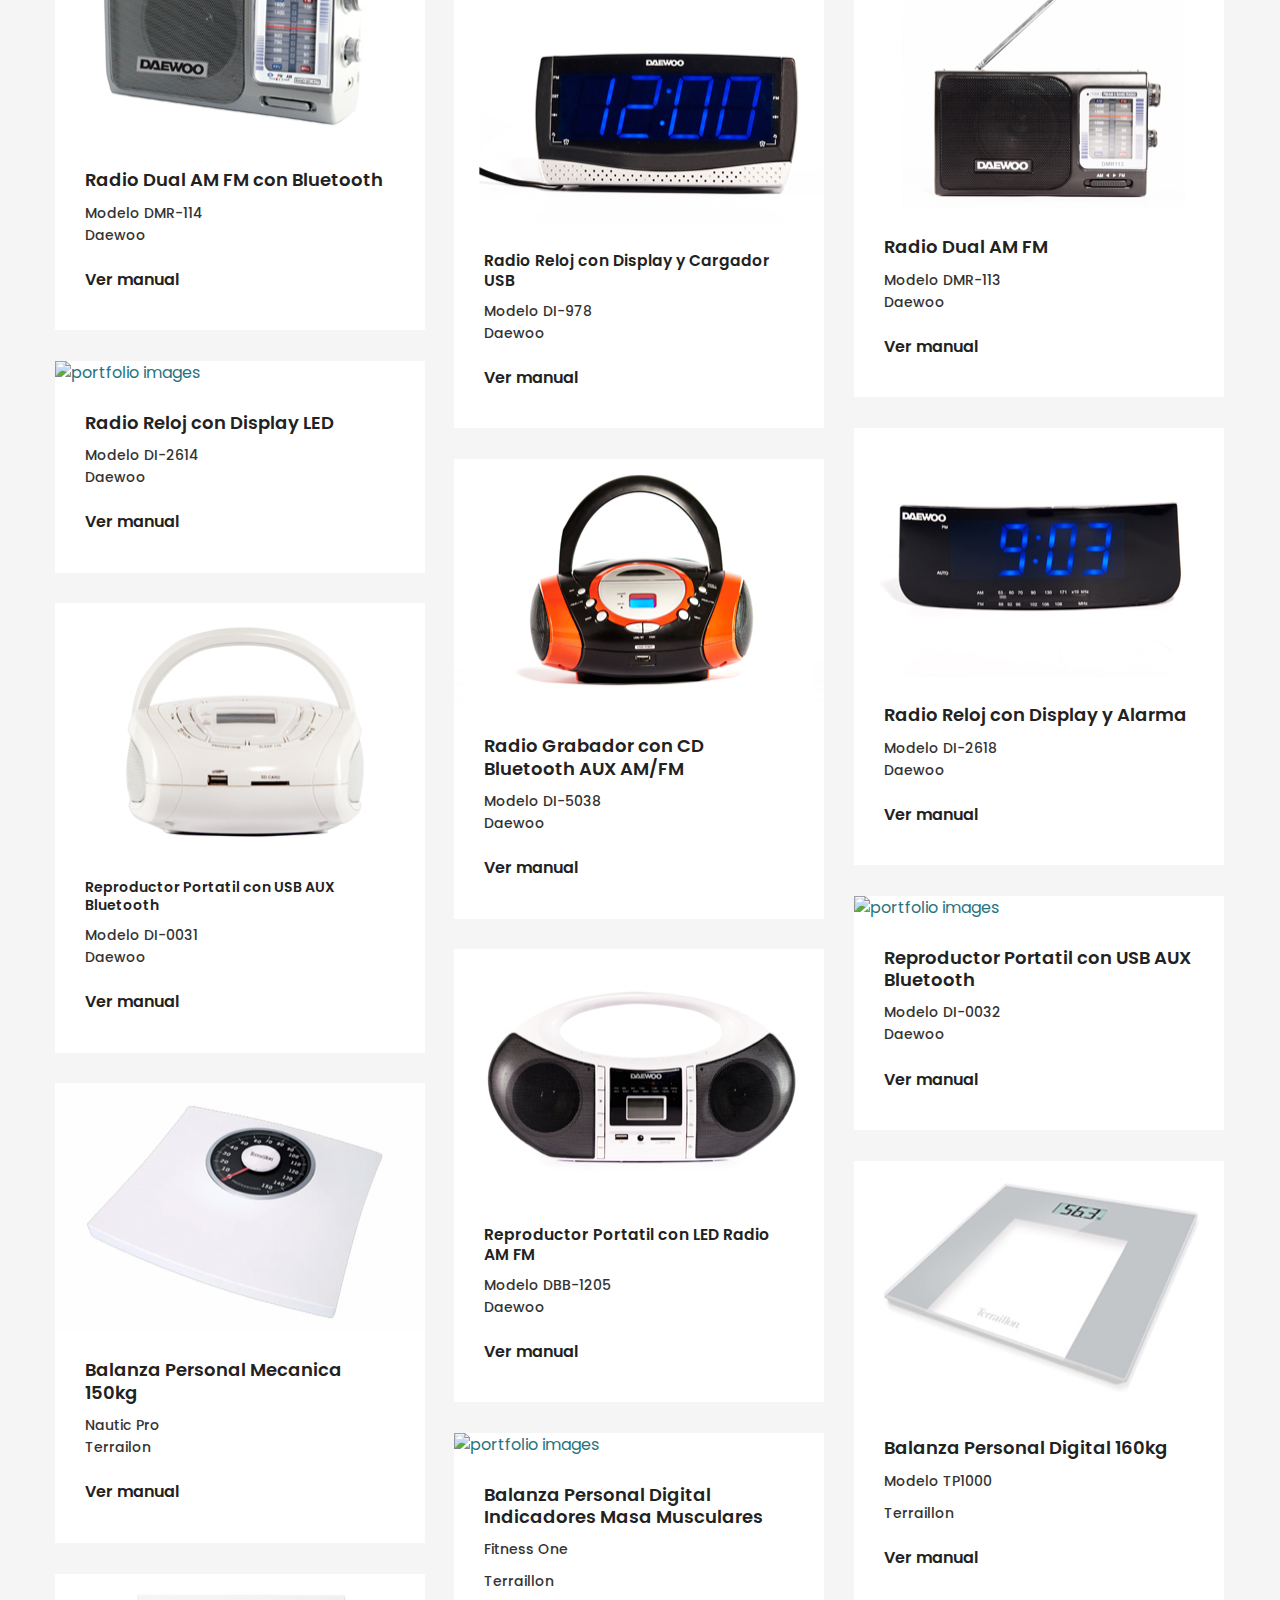
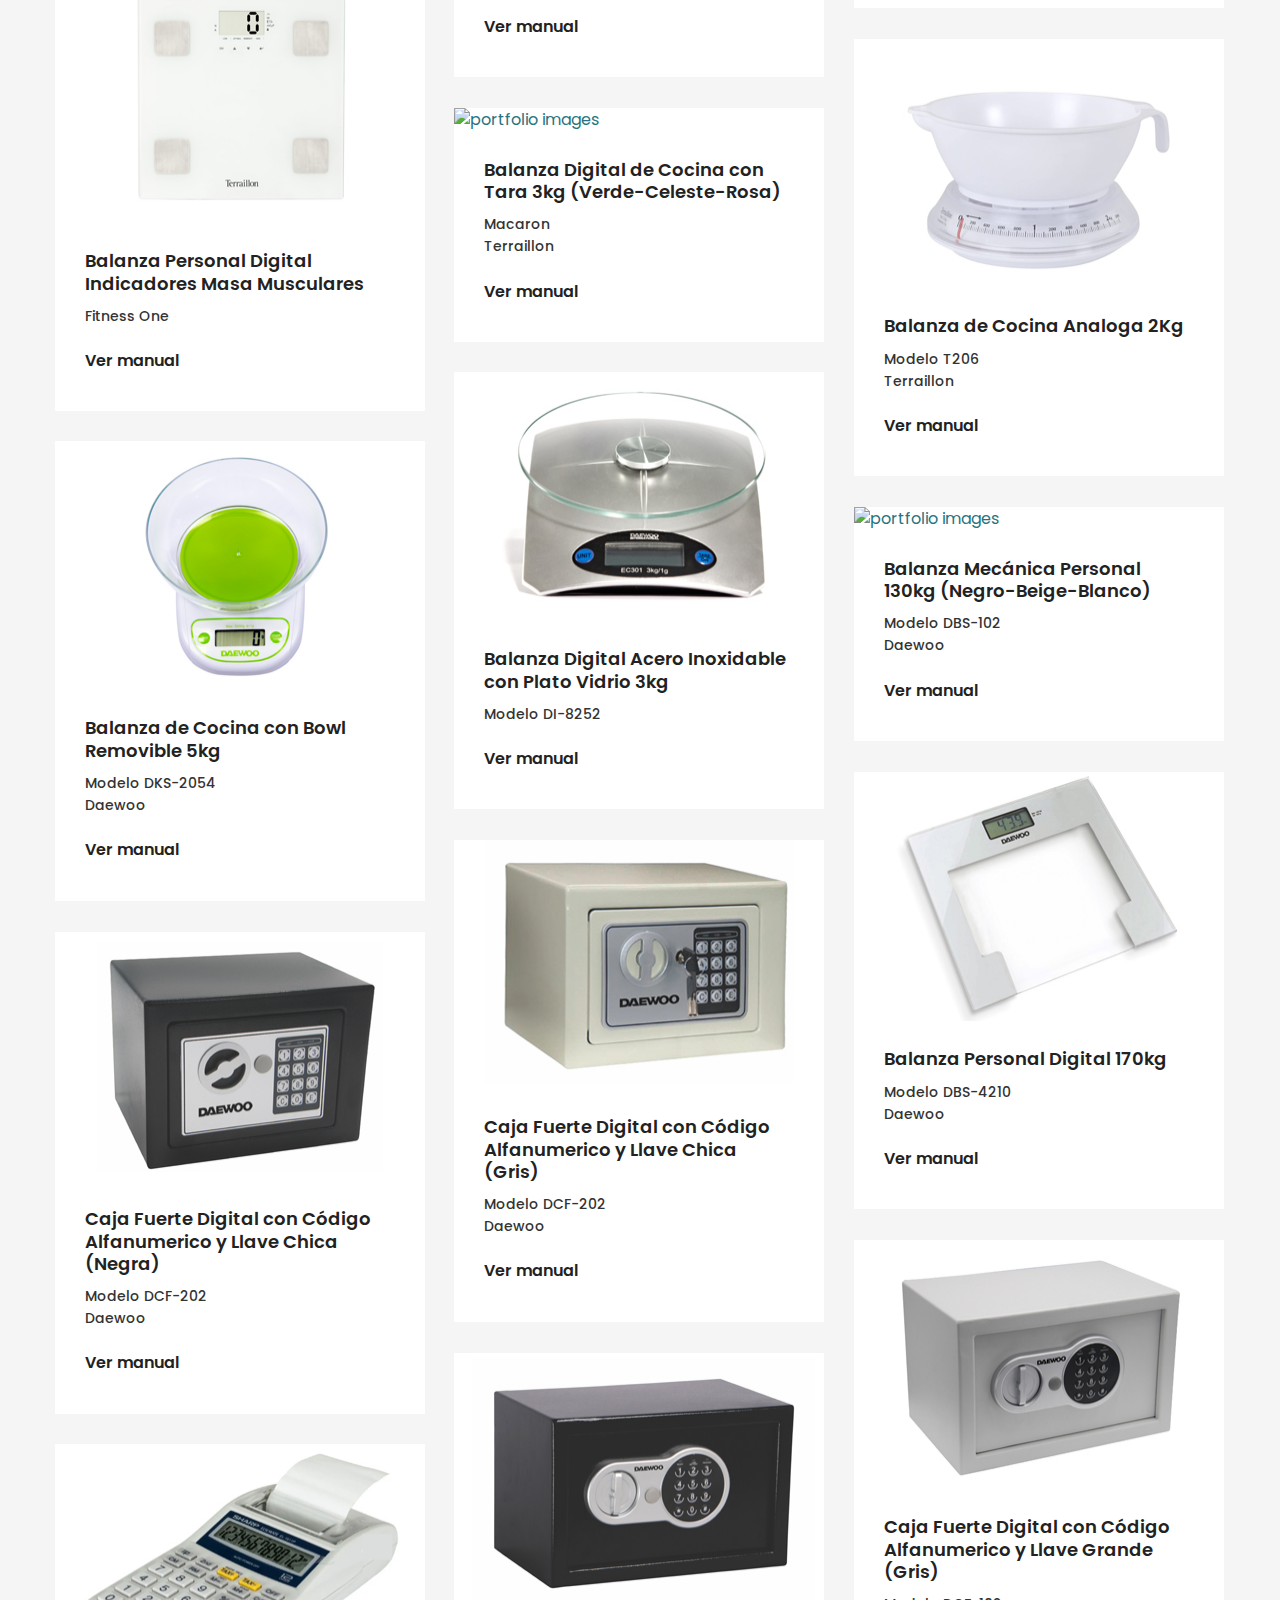
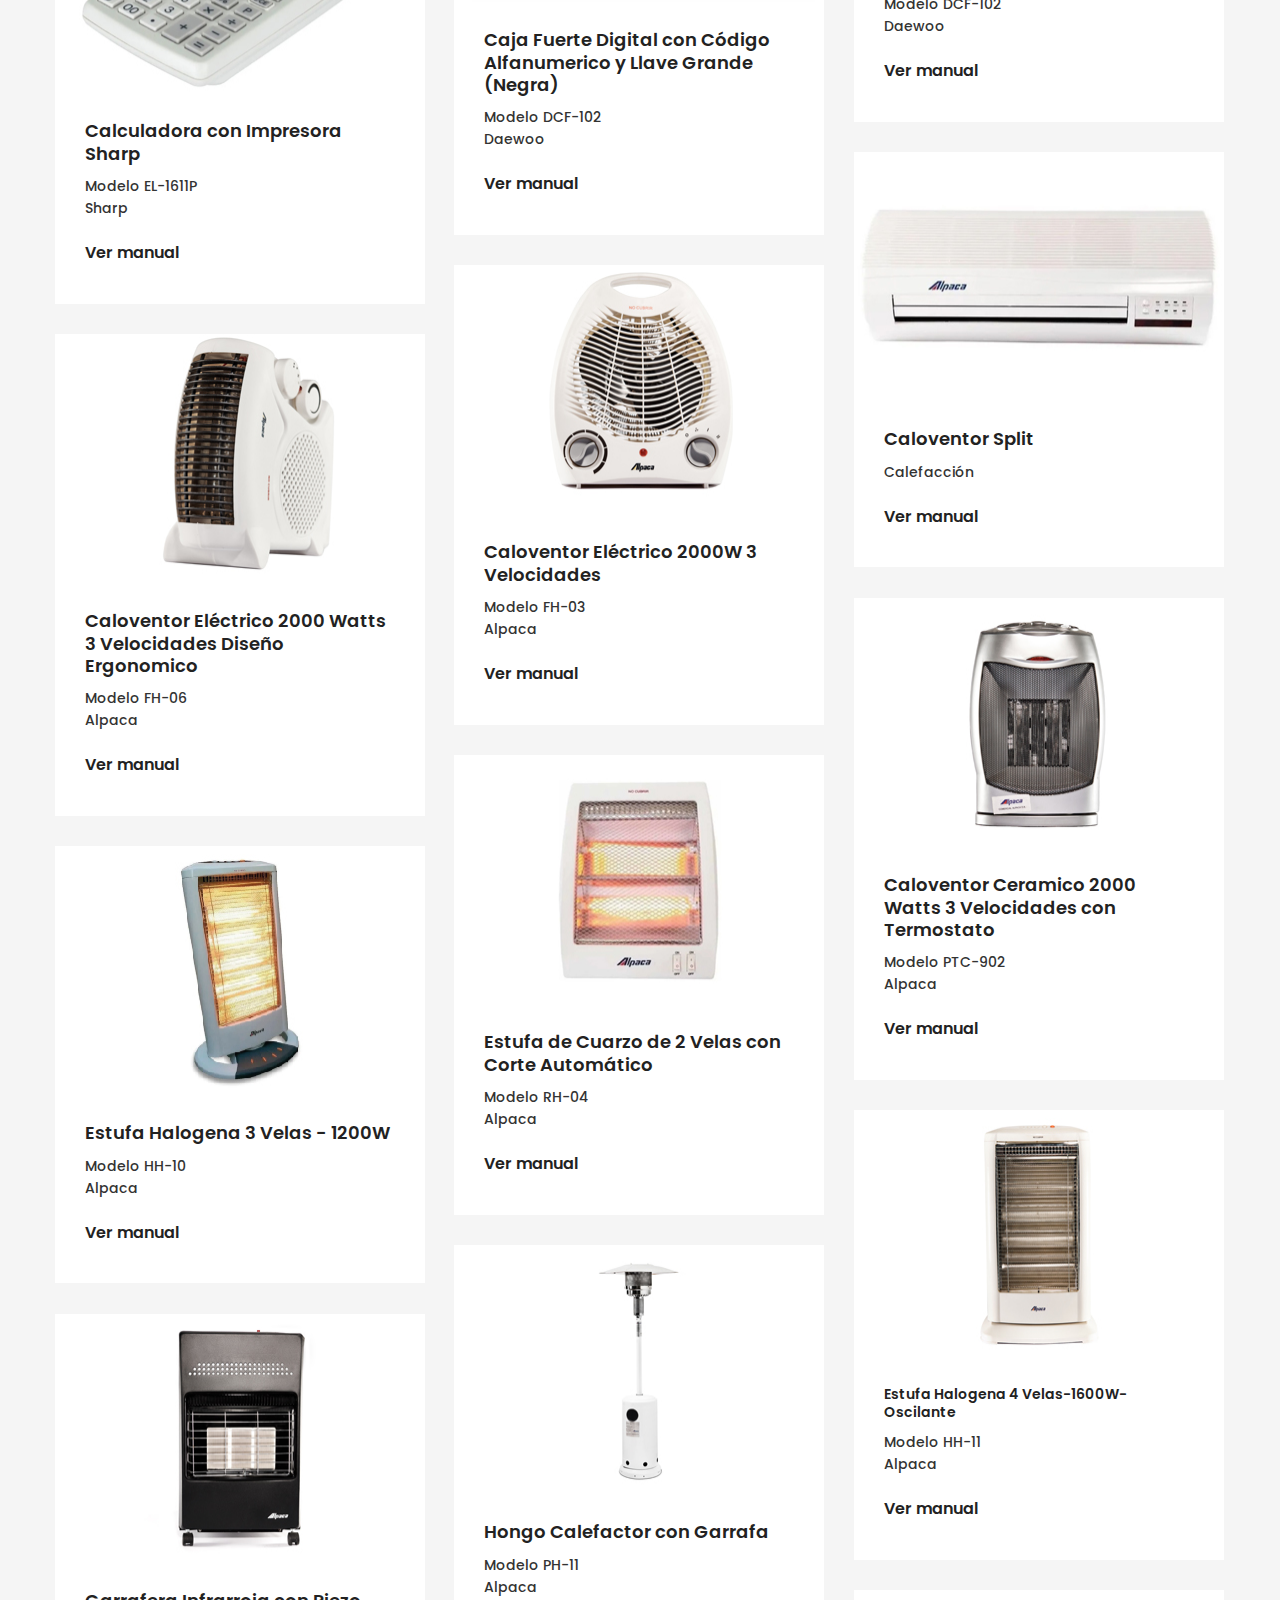
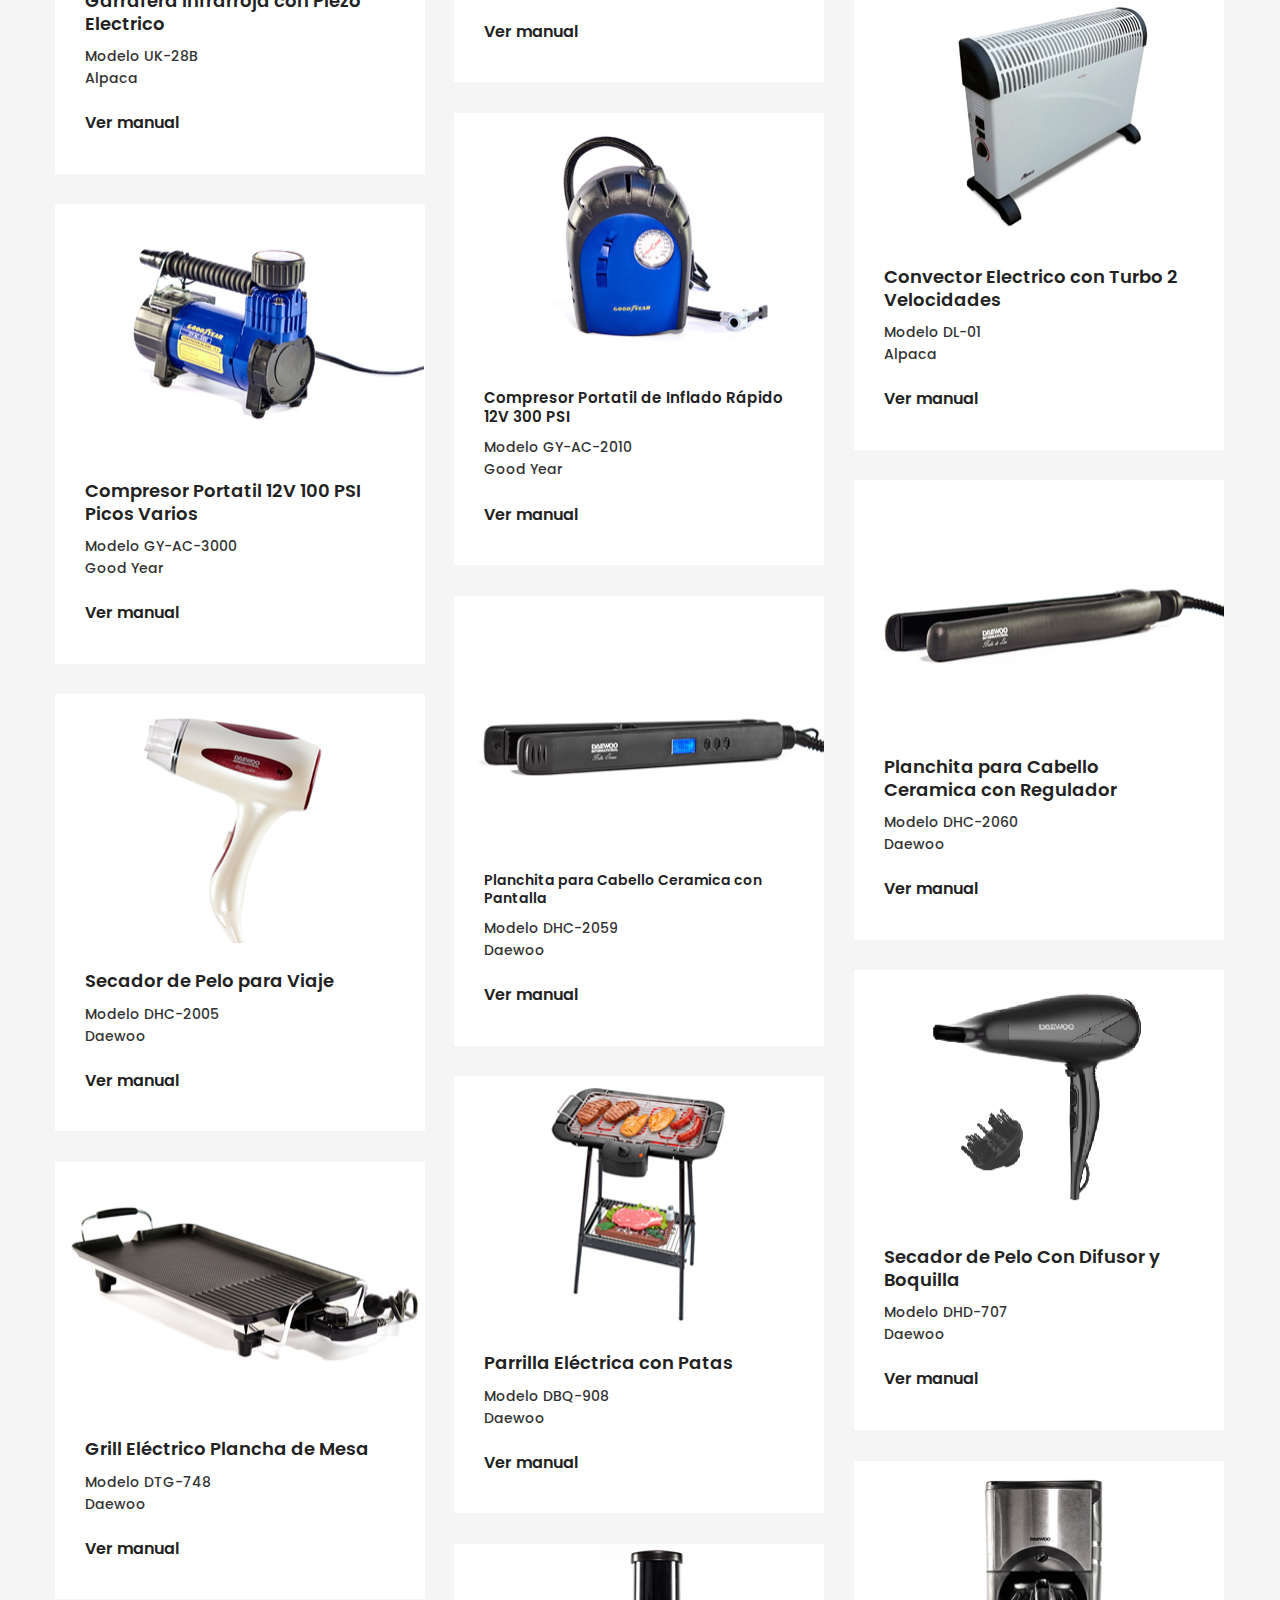
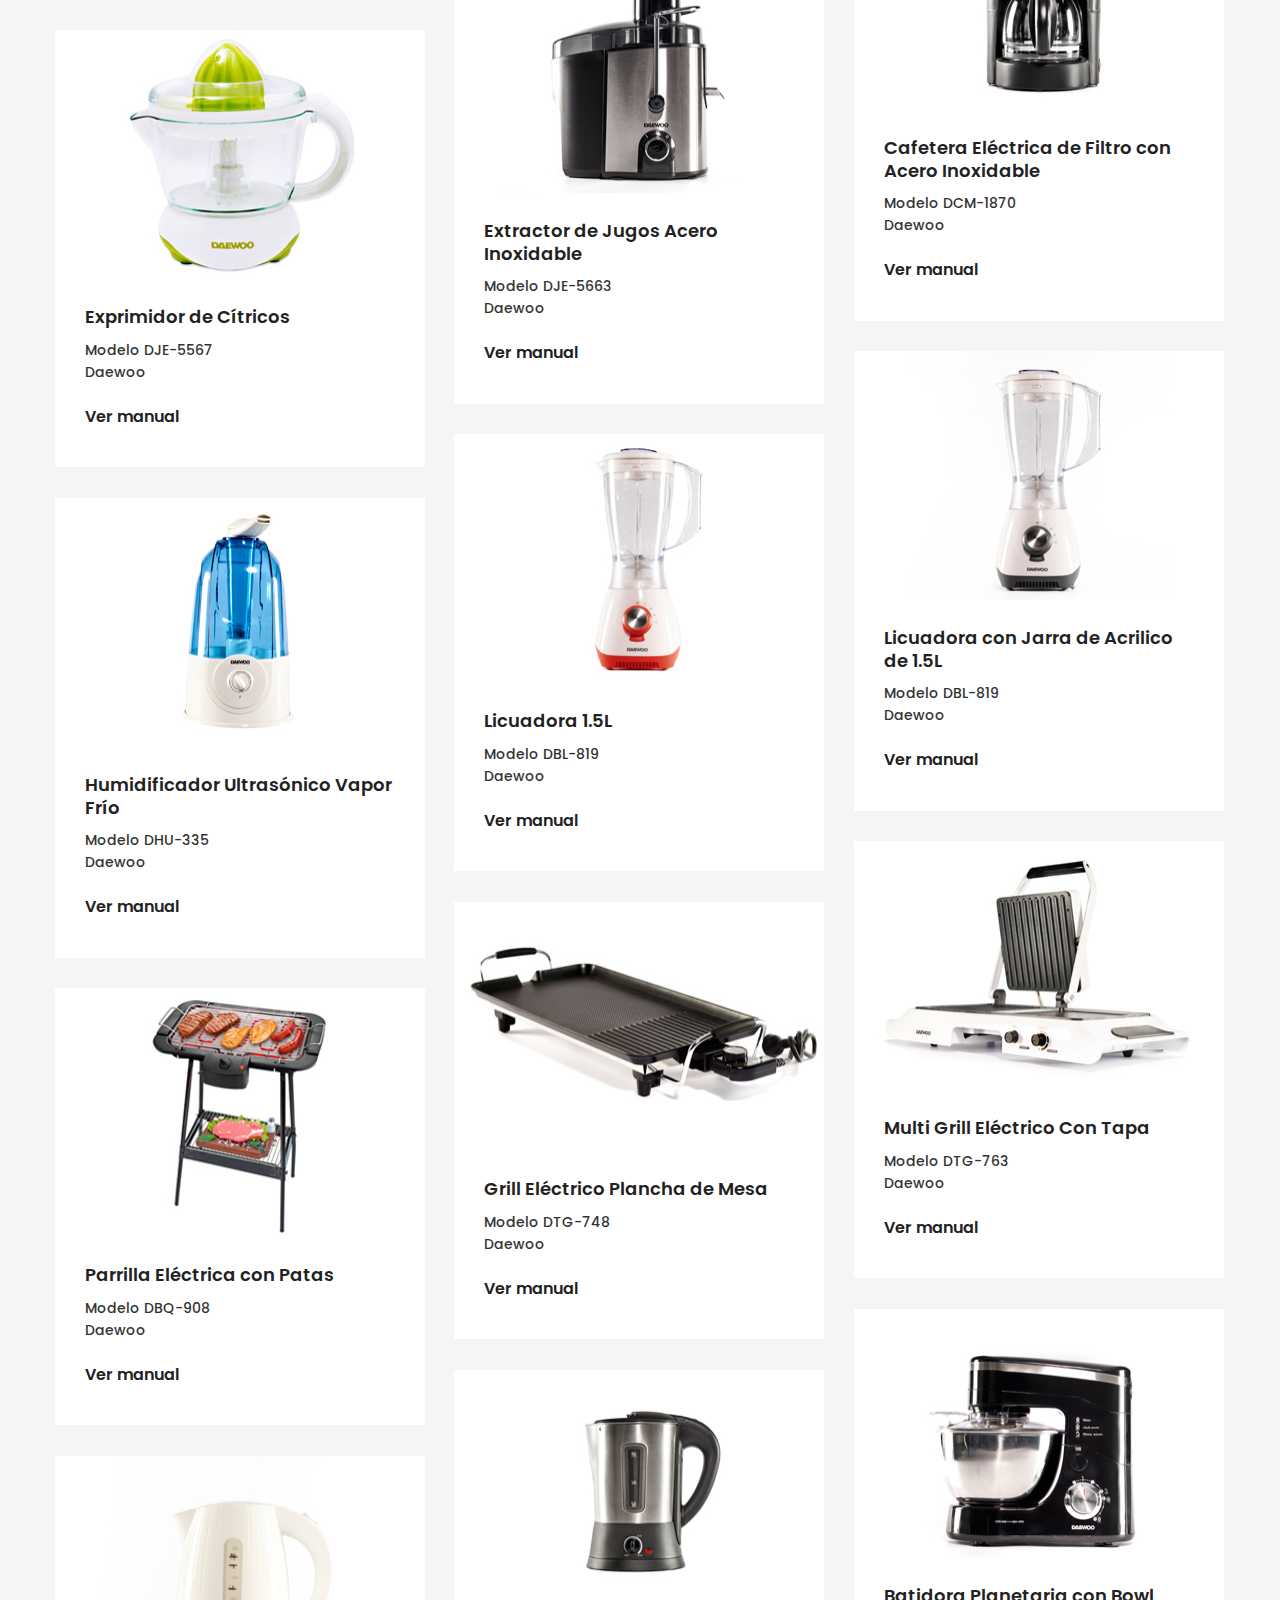
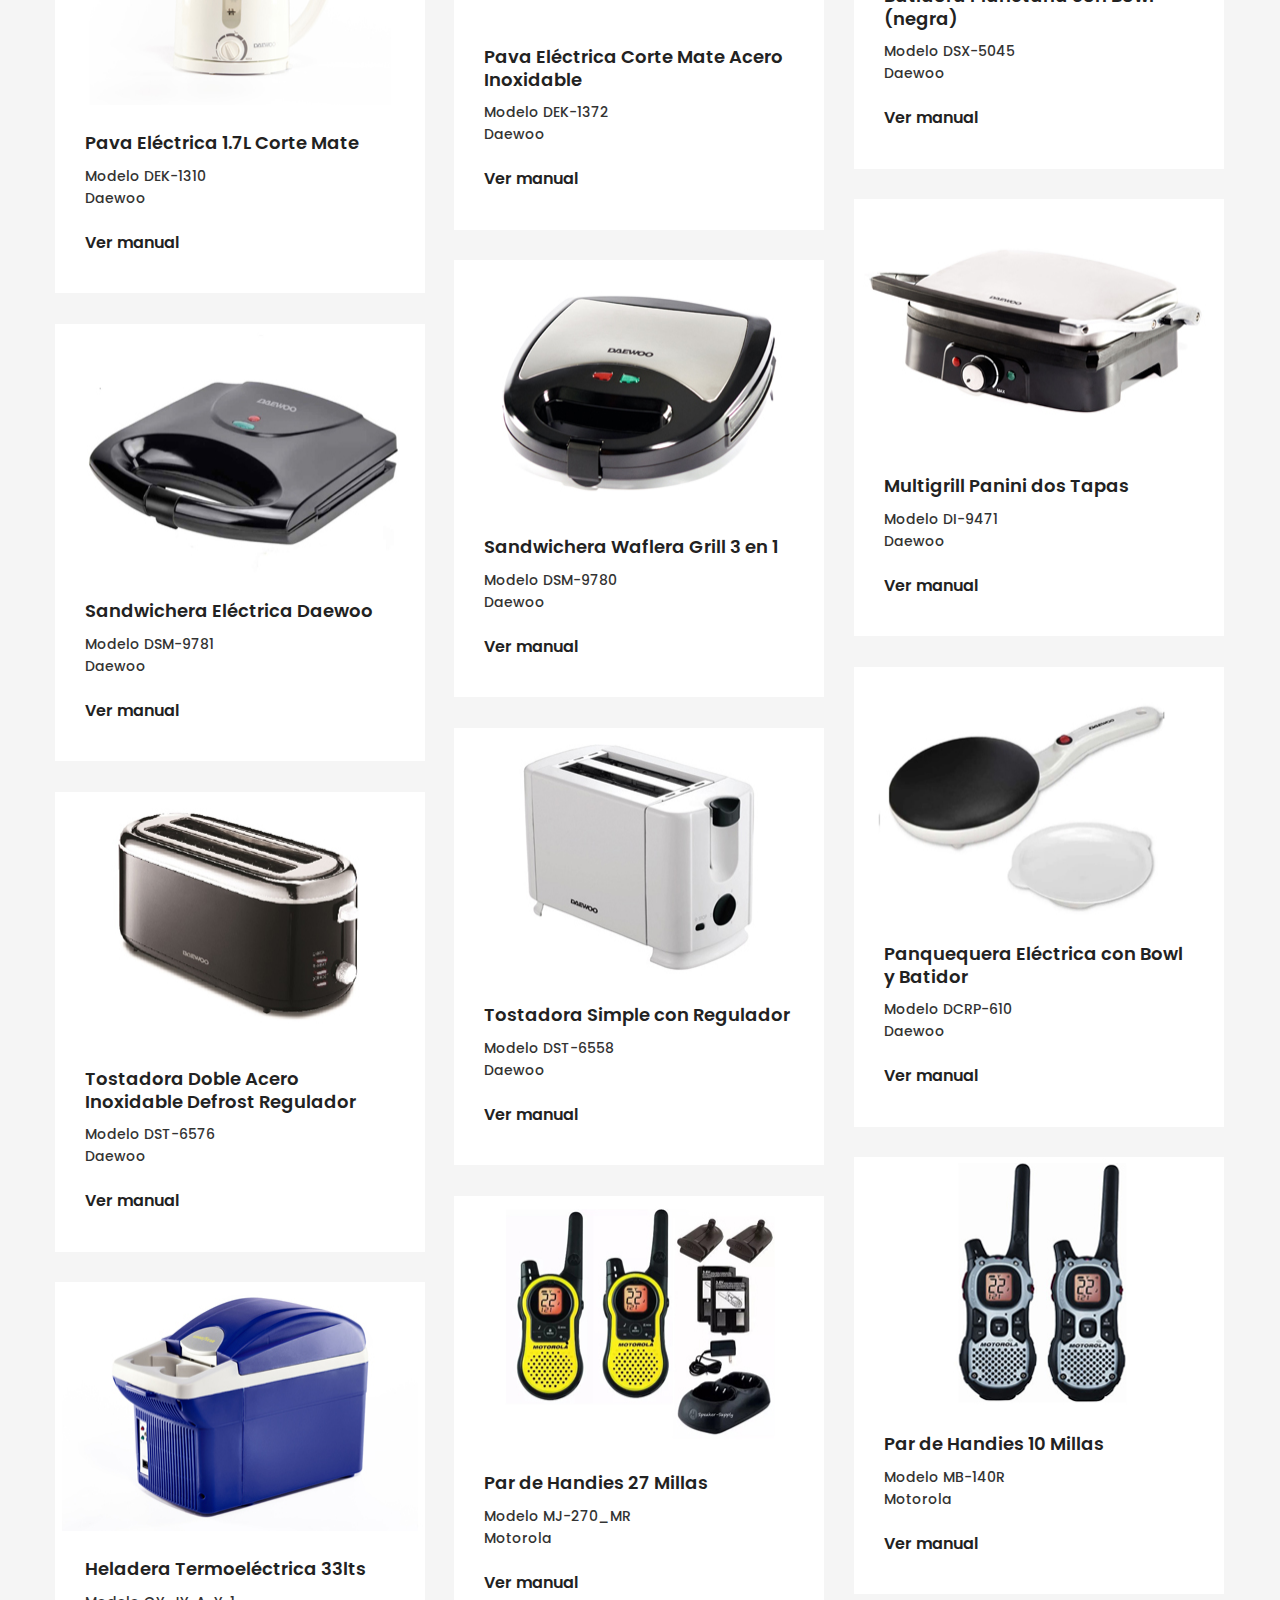
==== commit ef1df174: "terminando" ====
--- a/catalogo-alpaca.html
+++ b/catalogo-alpaca.html
@@ -1324,7 +1324,7 @@
                                     <div class="portfolio with-caption">
                                         <div class="thumb">
                                             <a href="#">
-                                                <img src="imgss/catalogo/AUDIO Y VIDEO/59) DBB-1205 - Reproductor portatil con LED radio AM_FM REDI.jpg" alt="portfolio images">
+                                                <img src="imgss/catalogo/AUDIO Y VIDEO/48) ACR-390 - Radio Reloj Akai REDI.jpg" alt="portfolio images">
                                             </a>
                                         </div>
                                         <a href="facebook.com">
@@ -1346,7 +1346,7 @@
                                     <div class="portfolio with-caption">
                                         <div class="thumb">
                                             <a href="#">
-                                                <img src="imgss/catalogo/AUDIO Y VIDEO/48) ACR-390 - Radio Reloj Akai REDI.jpg" alt="portfolio images">
+                                                <img src="imgss/catalogo/AUDIO Y VIDEO/49) DI-469BT - Auricular Bluetooth Inalambrico REDI.jpg" alt="portfolio images">
                                             </a>
                                         </div>
                                         <a href="facebook.com">
@@ -1368,13 +1368,13 @@
                                     <div class="portfolio with-caption">
                                         <div class="thumb">
                                             <a href="#">
-                                                <img src="imgss/catalogo/AUDIO Y VIDEO/49) DI-469BT - Auricular Bluetooth Inalambrico REDI.jpg" alt="portfolio images">
-                                            </a>
-                                        </div>
-                                        <a href="facebook.com">
-                                        <div class="caption-bottom text-left">
-                                            <div class="info">
-                                                <h5 class="heading heading-h5" style="font-size: 15.5px;"><a href="">Radio Pocket con Display y Auriculares/a></h5>
+                                                <img src="imgss/catalogo/AUDIO Y VIDEO/50) DMR-521 - Radio Pocket con Display y Auriculares REDI.jpg" alt="portfolio images">
+                                            </a>
+                                        </div>
+                                        <a href="facebook.com">
+                                        <div class="caption-bottom text-left">
+                                            <div class="info">
+                                                <h5 class="heading heading-h5" style="font-size: 15.5px;"><a href="">Radio Pocket con Display y Auriculares </a></h5>
                                                 <p class="bk_pra">Modelo DMR-521 <br>Daewoo </p>
                                                 <br>
                                                 <h5 class="heading heading-h5" style="font-size: 16px;"><a href="">Ver manual</a></h5>
@@ -1390,7 +1390,7 @@
                                     <div class="portfolio with-caption">
                                         <div class="thumb">
                                             <a href="#">
-                                                <img src="imgss/catalogo/AUDIO Y VIDEO/58) DI-0032 - Reproductor portatil con USB y BT REDI.jpg" alt="portfolio images">
+                                                <img src="imgss/catalogo/AUDIO Y VIDEO/51) DMR-114 - Radio Dual AM_FM con Bluetooth REDI.jpg" alt="portfolio images">
                                             </a>
                                         </div>
                                         <a href="facebook.com">
@@ -1412,7 +1412,7 @@
                                     <div class="portfolio with-caption">
                                         <div class="thumb">
                                             <a href="#">
-                                                <img src="imgss/catalogo/AUDIO Y VIDEO/50) DMR-521 - Radio Pocket con Display y Auriculares REDI.jpg" alt="portfolio images">
+                                                <img src="imgss/catalogo/AUDIO Y VIDEO/52) DMR-113 - Radio Dual AM_FM REDI.jpg" alt="portfolio images">
                                             </a>
                                         </div>
                                         <a href="facebook.com">
@@ -1434,7 +1434,7 @@
                                     <div class="portfolio with-caption">
                                         <div class="thumb">
                                             <a href="#">
-                                                <img src="imgss/catalogo/AUDIO Y VIDEO/51) DMR-114 - Radio Dual AM_FM con Bluetooth REDI.jpg" alt="portfolio images">
+                                                <img src="imgss/catalogo/AUDIO Y VIDEO/53) DI-978 - Radio Reloj con Display y Cargador USBjpg REDI.jpg" alt="portfolio images">
                                             </a>
                                         </div>
                                         <a href="facebook.com">
@@ -1456,7 +1456,7 @@
                                     <div class="portfolio with-caption">
                                         <div class="thumb">
                                             <a href="#">
-                                                <img src="imgss/catalogo/AUDIO Y VIDEO/52) DMR-113 - Radio Dual AM_FM REDI.jpg" alt="portfolio images">
+                                                <img src="#" alt="portfolio images">
                                             </a>
                                         </div>
                                         <a href="facebook.com">
@@ -1478,13 +1478,13 @@
                                     <div class="portfolio with-caption">
                                         <div class="thumb">
                                             <a href="#">
-                                                <img src="imgss/catalogo/AUDIO Y VIDEO/53) DI-978 - Radio Reloj con Display y Cargador USBjpg REDI.jpg" alt="portfolio images">
-                                            </a>
-                                        </div>
-                                        <a href="facebook.com">
-                                        <div class="caption-bottom text-left">
-                                            <div class="info">
-                                                <h5 class="heading heading-h5"><a href="">Radio Reloj con Display</a></h5>
+                                                <img src="imgss/catalogo/AUDIO Y VIDEO/55) DI-2618 - Radio Reloj con display 1.2 REDI_.jpg" alt="portfolio images">
+                                            </a>
+                                        </div>
+                                        <a href="facebook.com">
+                                        <div class="caption-bottom text-left">
+                                            <div class="info">
+                                                <h5 class="heading heading-h5"><a href="">Radio Reloj con Display y Alarma</a></h5>
                                                 <p class="bk_pra">Modelo DI-2618 <br>Daewoo</p>
                                                 <br>
                                                 <h5 class="heading heading-h5" style="font-size: 16px;"><a href="">Ver manual</a></h5>
@@ -1500,8 +1500,9 @@
                                     <div class="portfolio with-caption">
                                         <div class="thumb">
                                             <a href="#">
-                                                <img src="/img-nuevas-catalogo/ESTEREO_Mesa de trabajo 1.jpg" alt="portfolio images">
-                                            </a>
+                                                <img src="imgss/catalogo/AUDIO Y VIDEO/56) DI-5038 - Radio grabador con CD y BT (rojo) REDI.jpg" alt="portfolio images">
+                                            </a>
+                                            <!-- /img-nuevas-catalogo/ESTEREO_Mesa de trabajo 1.jpg -->
                                         </div>
                                         <a href="facebook.com">
                                         <div class="caption-bottom text-left">
@@ -1522,7 +1523,7 @@
                                     <div class="portfolio with-caption">
                                         <div class="thumb">
                                             <a href="#">
-                                                <img src="imgss/catalogo/AUDIO Y VIDEO/55) DI-2618 - Radio Reloj con display 1.2 REDI_.jpg" alt="portfolio images">
+                                                <img src="imgss/catalogo/AUDIO Y VIDEO/57) DI-0031 - Reproductor Portatil con USB y BT (blanco) REDI.jpg" alt="portfolio images">
                                             </a>
                                         </div>
                                         <a href="facebook.com">
@@ -1544,7 +1545,7 @@
                                     <div class="portfolio with-caption">
                                         <div class="thumb">
                                             <a href="#">
-                                                <img src="imgss/catalogo/AUDIO Y VIDEO/56) DI-5038 - Radio grabador con CD y BT (rojo) REDI.jpg" alt="portfolio images">
+                                                <img src="#" alt="portfolio images">
                                             </a>
                                         </div>
                                         <a href="facebook.com">
@@ -1566,7 +1567,7 @@
                                     <div class="portfolio with-caption">
                                         <div class="thumb">
                                             <a href="#">
-                                                <img src="imgss/catalogo/AUDIO Y VIDEO/56) DI-5038 - Radio grabador con CD y BT (negro) REDI.jpg" alt="portfolio images">
+                                                <img src=" imgss/catalogo/AUDIO Y VIDEO/59) DBB-1205 - Reproductor portatil con LED radio AM_FM REDI.jpg " alt="portfolio images">
                                             </a>
                                         </div>
                                         <a href="facebook.com">
@@ -1583,72 +1584,9 @@
                                     </div>
                                 </div>
                                 <!-- End Single Portfolio -->
-                                <!-- Start Single Portfolio -->
-                                <div class="portfolio-33-33 cat--4 ">
-                                    <div class="portfolio with-caption">
-                                        <div class="thumb">
-                                            <a href="#">
-                                                <img src="imgss/catalogo/AUDIO Y VIDEO/56) DI-5038 - Radio grabador con CD y BT (rojo) REDI.jpg" alt="portfolio images">
-                                            </a>
-                                        </div>
-                                        <a href="facebook.com">
-                                        <div class="caption-bottom text-left">
-                                            <div class="info">
-                                                <h5 class="heading heading-h5"><a href="">Radio Grabador con CD y BT (rojo)</a></h5>
-                                                <p class="bk_pra">Modelo DI-5038 <br>Daewoo</p>
-                                                <br>
-                                                <h5 class="heading heading-h5" style="font-size: 16px;"><a href="">Ver manual</a></h5>
-                                                
-                                            </div>
-                                        </div>
-                                    </a>
-                                    </div>
-                                </div>
-                                <!-- End Single Portfolio -->
-                                <!-- Start Single Portfolio -->
-                                <div class="portfolio-33-33 cat--4 ">
-                                    <div class="portfolio with-caption">
-                                        <div class="thumb">
-                                            <a href="#">
-                                                <img src="imgss/catalogo/AUDIO Y VIDEO/57) DI-0031 - Reproductor Portatil con USB y BT (blanco) REDI.jpg" alt="portfolio images">
-                                            </a>
-                                        </div>
-                                        <a href="facebook.com">
-                                        <div class="caption-bottom text-left">
-                                            <div class="info">
-                                                <h5 class="heading heading-h5"><a href="">Reproductor Portatil con USB y BT (blanco)</a></h5>
-                                                <p class="bk_pra">Modelo DI-0031 <br>Daewoo</p>
-                                                <br>
-                                                <h5 class="heading heading-h5" style="font-size: 16px;"><a href="">Ver manual</a></h5>
-                                                
-                                            </div>
-                                        </div>
-                                    </a>
-                                    </div>
-                                </div>
-                                <!-- End Single Portfolio -->
-                                <!-- Start Single Portfolio -->
-                                <div class="portfolio-33-33 cat--4 ">
-                                    <div class="portfolio with-caption">
-                                        <div class="thumb">
-                                            <a href="#">
-                                                <img src="imgss/catalogo/AUDIO Y VIDEO/57) DI-0031 - Reproductor Portatil con USB y BT (negro) REDI.jpg" alt="portfolio images">
-                                            </a>
-                                        </div>
-                                        <a href="facebook.com">
-                                        <div class="caption-bottom text-left">
-                                            <div class="info">
-                                                <h5 class="heading heading-h5"><a href="">Reproductor Portatil con USB y BT</a></h5>
-                                                <p class="bk_pra">Modelo DI-0032 <br>Daewoo</p>
-                                                <br>
-                                                <h5 class="heading heading-h5" style="font-size: 16px;"><a href="">Ver manual</a></h5>
-                                                
-                                            </div>
-                                        </div>
-                                    </a>
-                                    </div>
-                                </div>
-                                <!-- End Single Portfolio -->
+                                
+                                
+                                
                                
                                                         <!-- empieza balanzas -->
 
@@ -1663,8 +1601,8 @@
                                         <a href="facebook.com">
                                         <div class="caption-bottom text-left">
                                             <div class="info">
-                                                <h5 class="heading heading-h5"><a href="">Balanza Personal Mecanica</a></h5>
-                                                <p class="bk_pra">Nautic Pro <br>Daewoo</p>
+                                                <h5 class="heading heading-h5"><a href="">Balanza Personal Mecanica 150kg</a></h5>
+                                                <p class="bk_pra">Nautic Pro <br>Terrailon</p>
                                                 <br>
                                                 <h5 class="heading heading-h5" style="font-size: 16px;"><a href="">Ver manual</a></h5>
                                                 
@@ -1854,7 +1792,7 @@
                                 </div>
                                 <!-- End Single Portfolio -->
                                 <!-- Start Single Portfolio -->
-                                <div class="portfolio-33-33 cat--5 ">
+                                <!-- <div class="portfolio-33-33 cat--5 ">
                                     <div class="portfolio with-caption">
                                         <div class="thumb">
                                             <a href="#">
@@ -1874,7 +1812,7 @@
                                         </div>
                                     </a>
                                     </div>
-                                </div>
+                                </div> -->
                                 <!-- End Single Portfolio -->
                                 <!-- Start Single Portfolio -->
                                 <!-- <div class="portfolio-33-33 cat--5 ">
@@ -5408,7 +5346,7 @@
 
                                                     <!-- ventilacion -->
                                                        <!-- Start Single Portfolio -->
-                                <div class="portfolio-33-33 cat--8 ">
+                                <div class="portfolio-33-33 cat--28 ">
                                     <div class="portfolio with-caption">
                                         <div class="thumb">
                                             <a href="#">
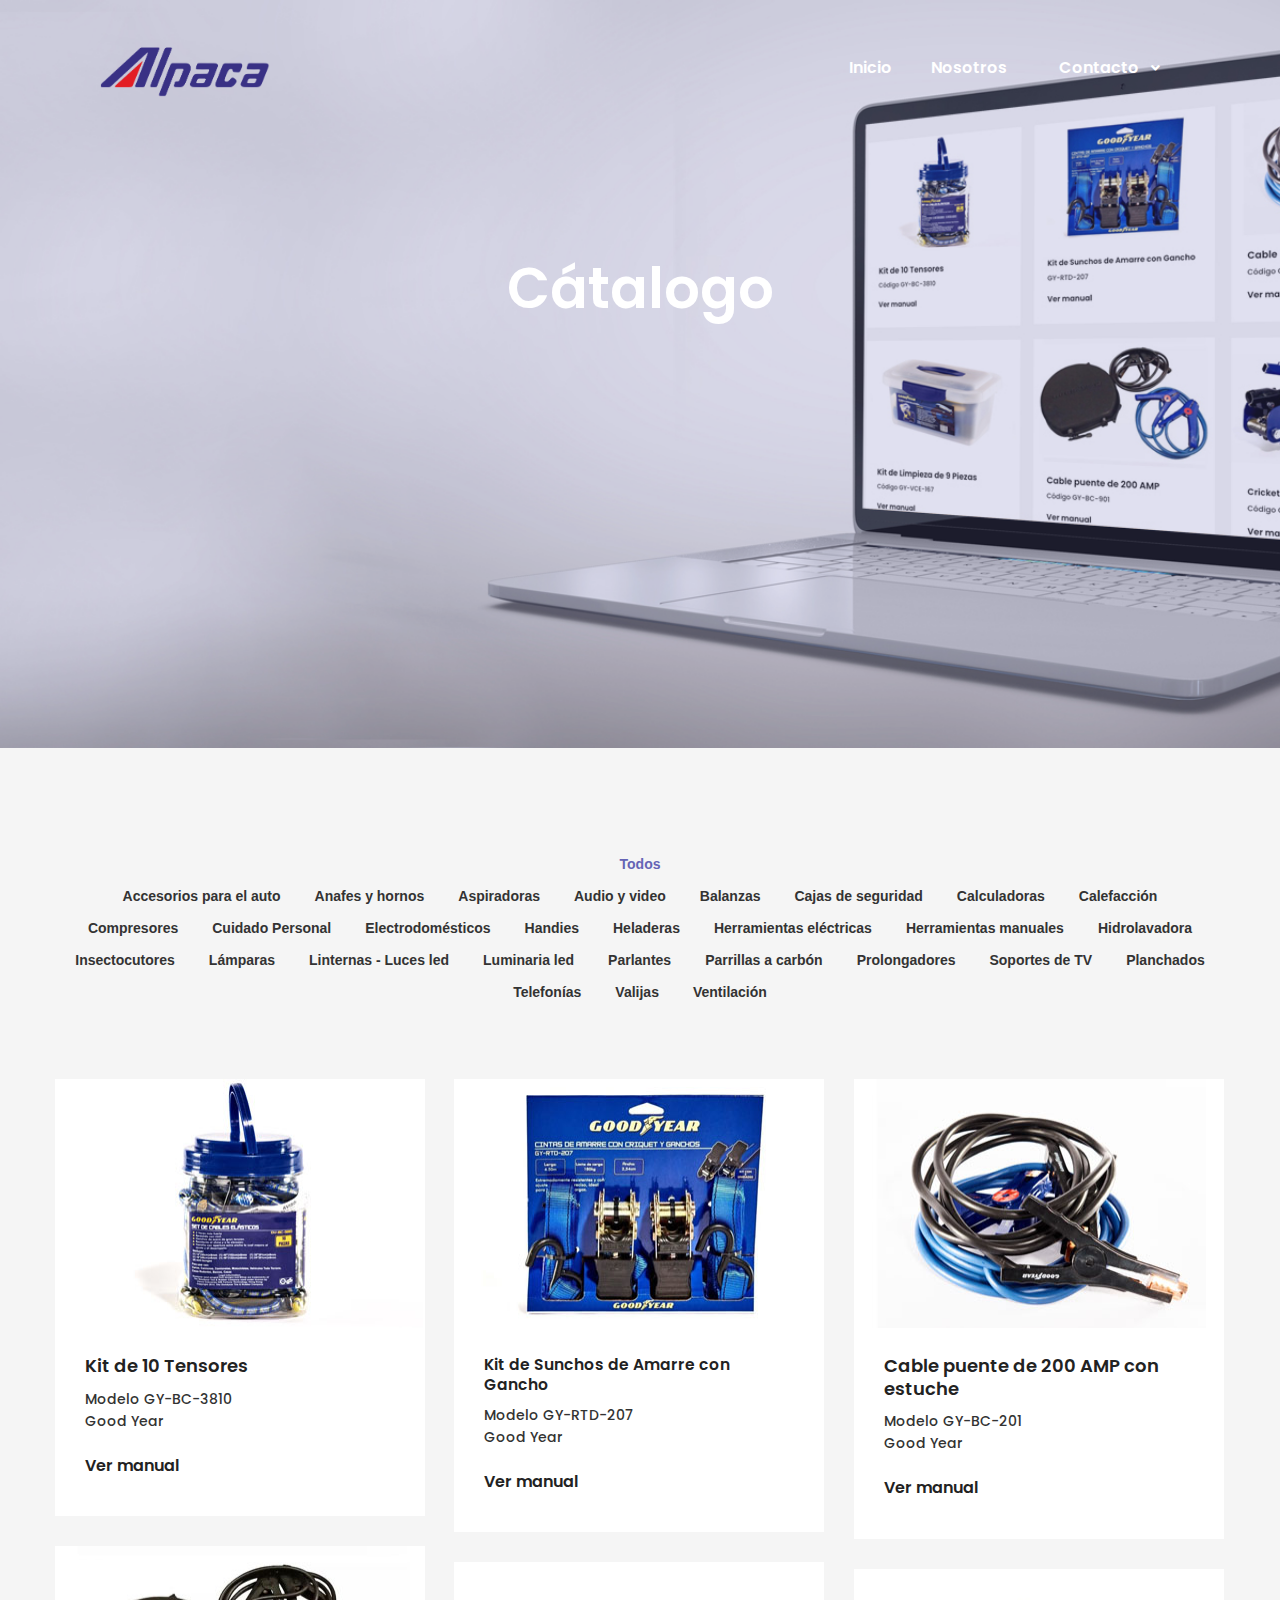
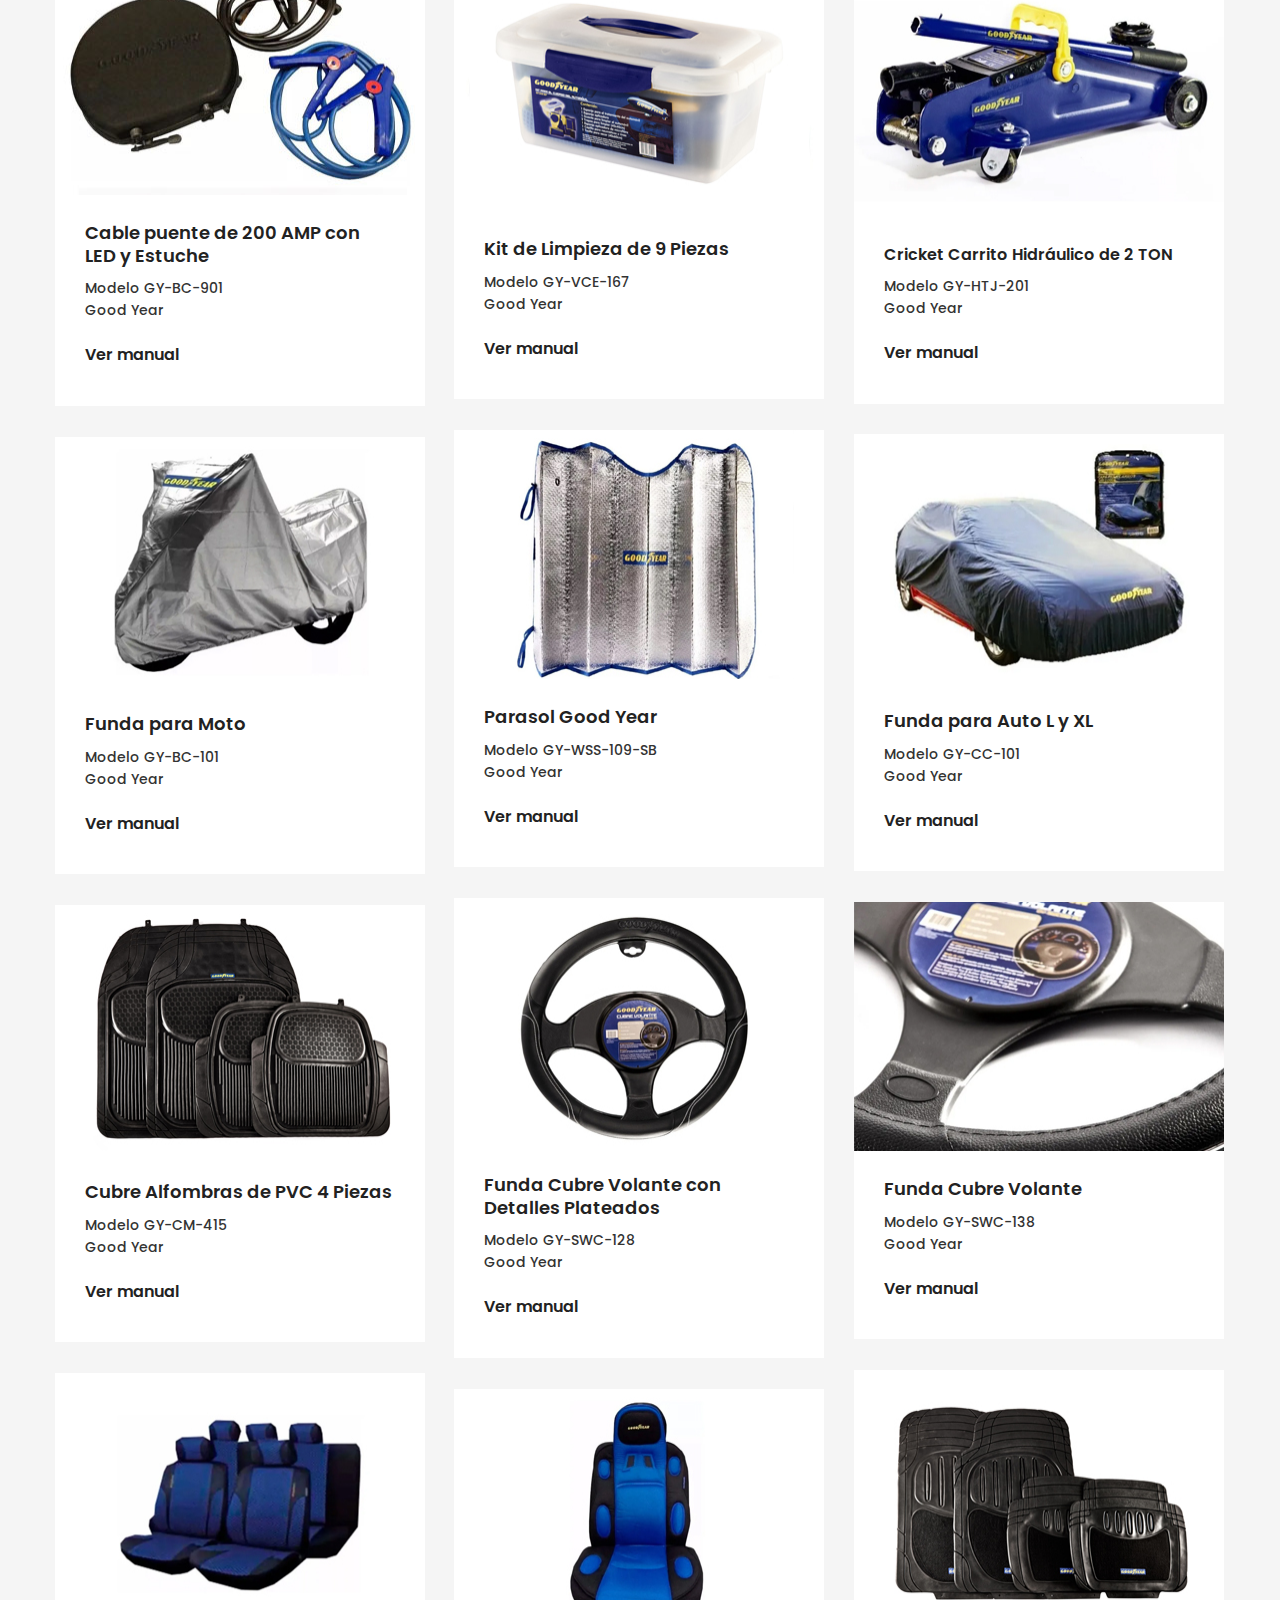
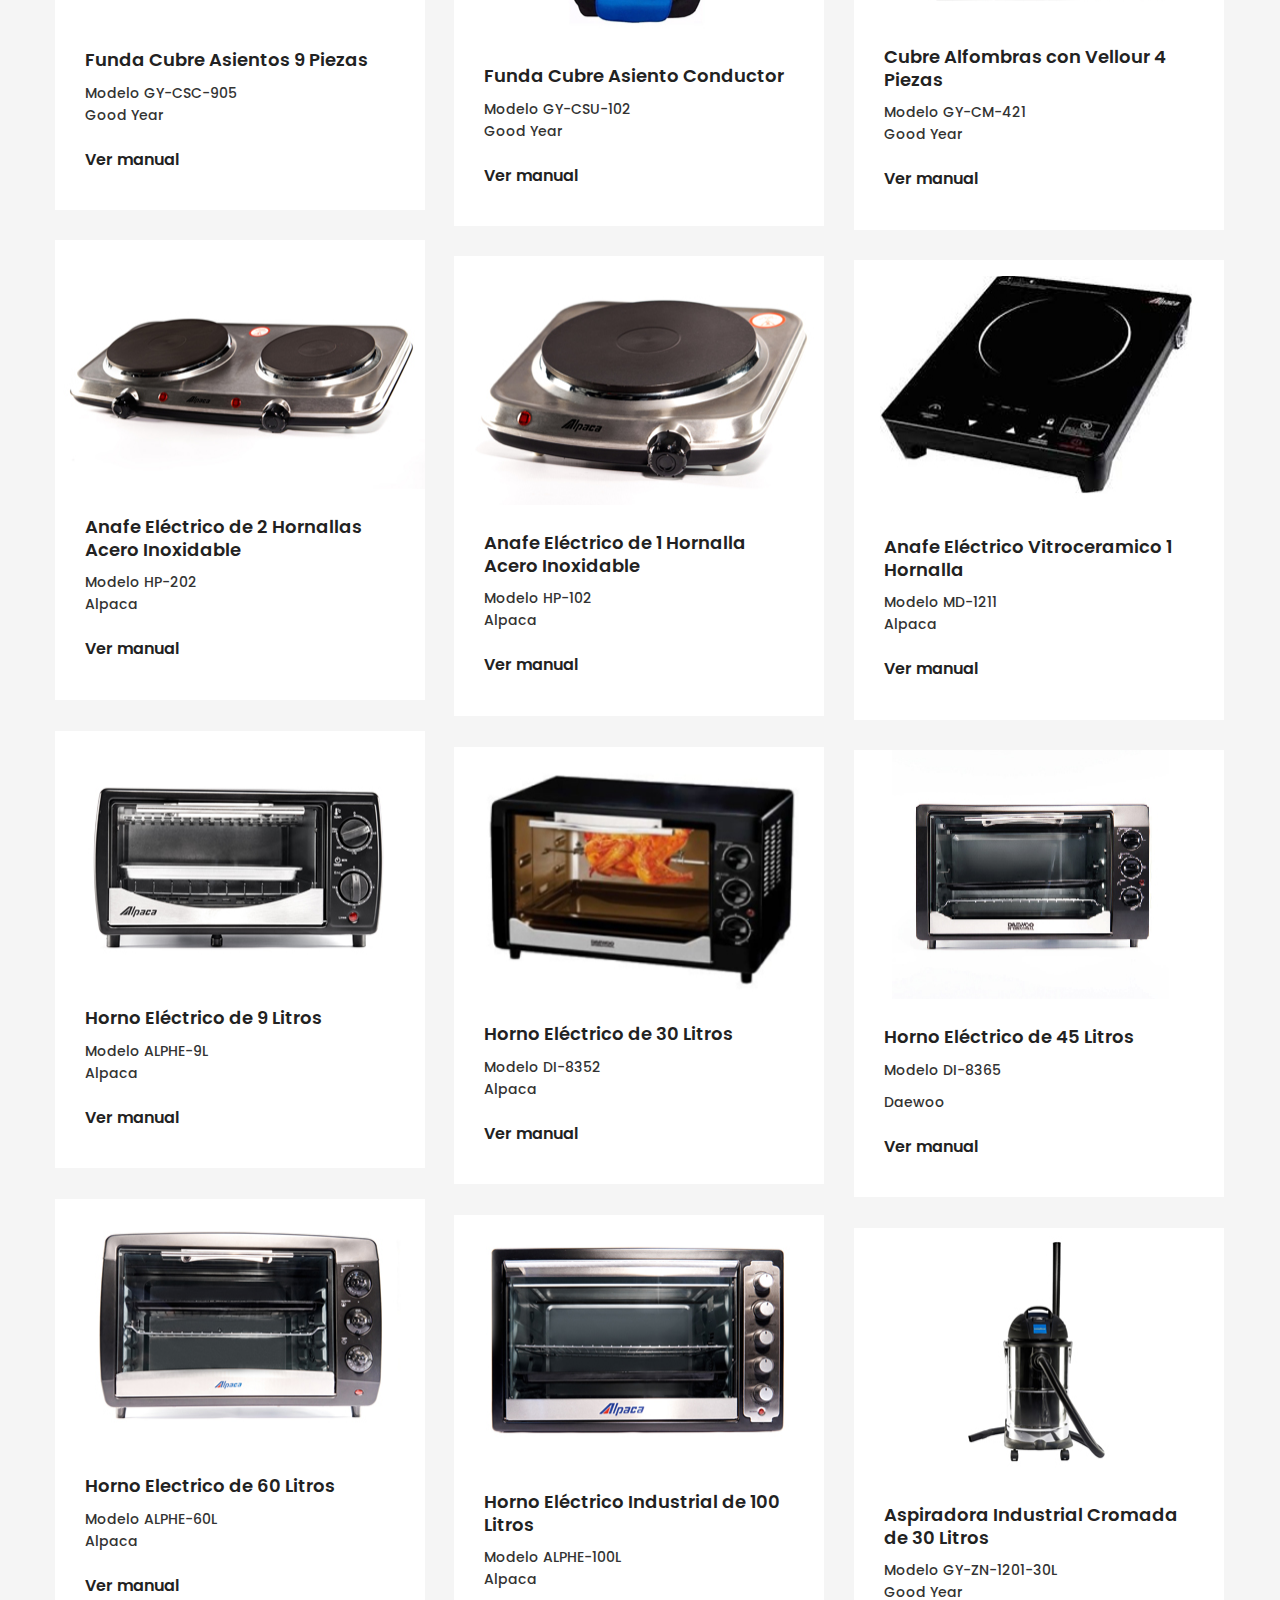
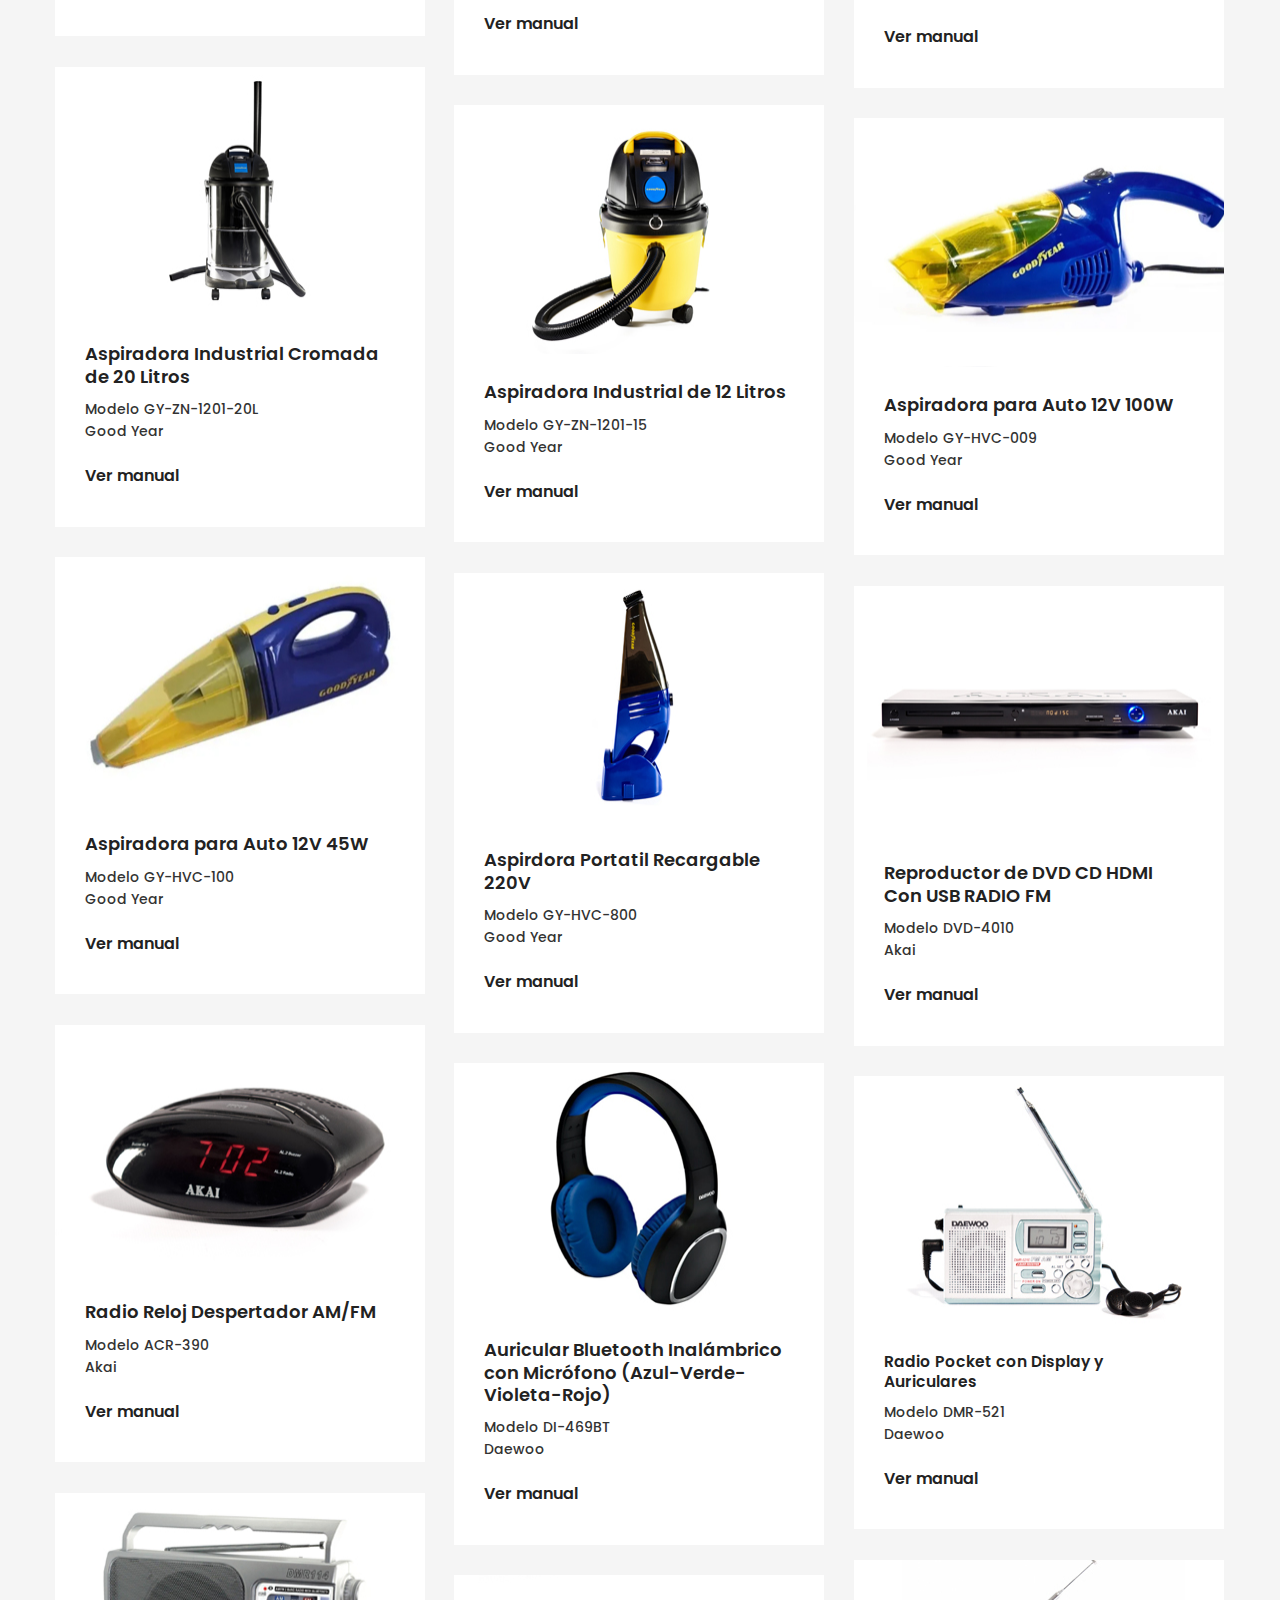
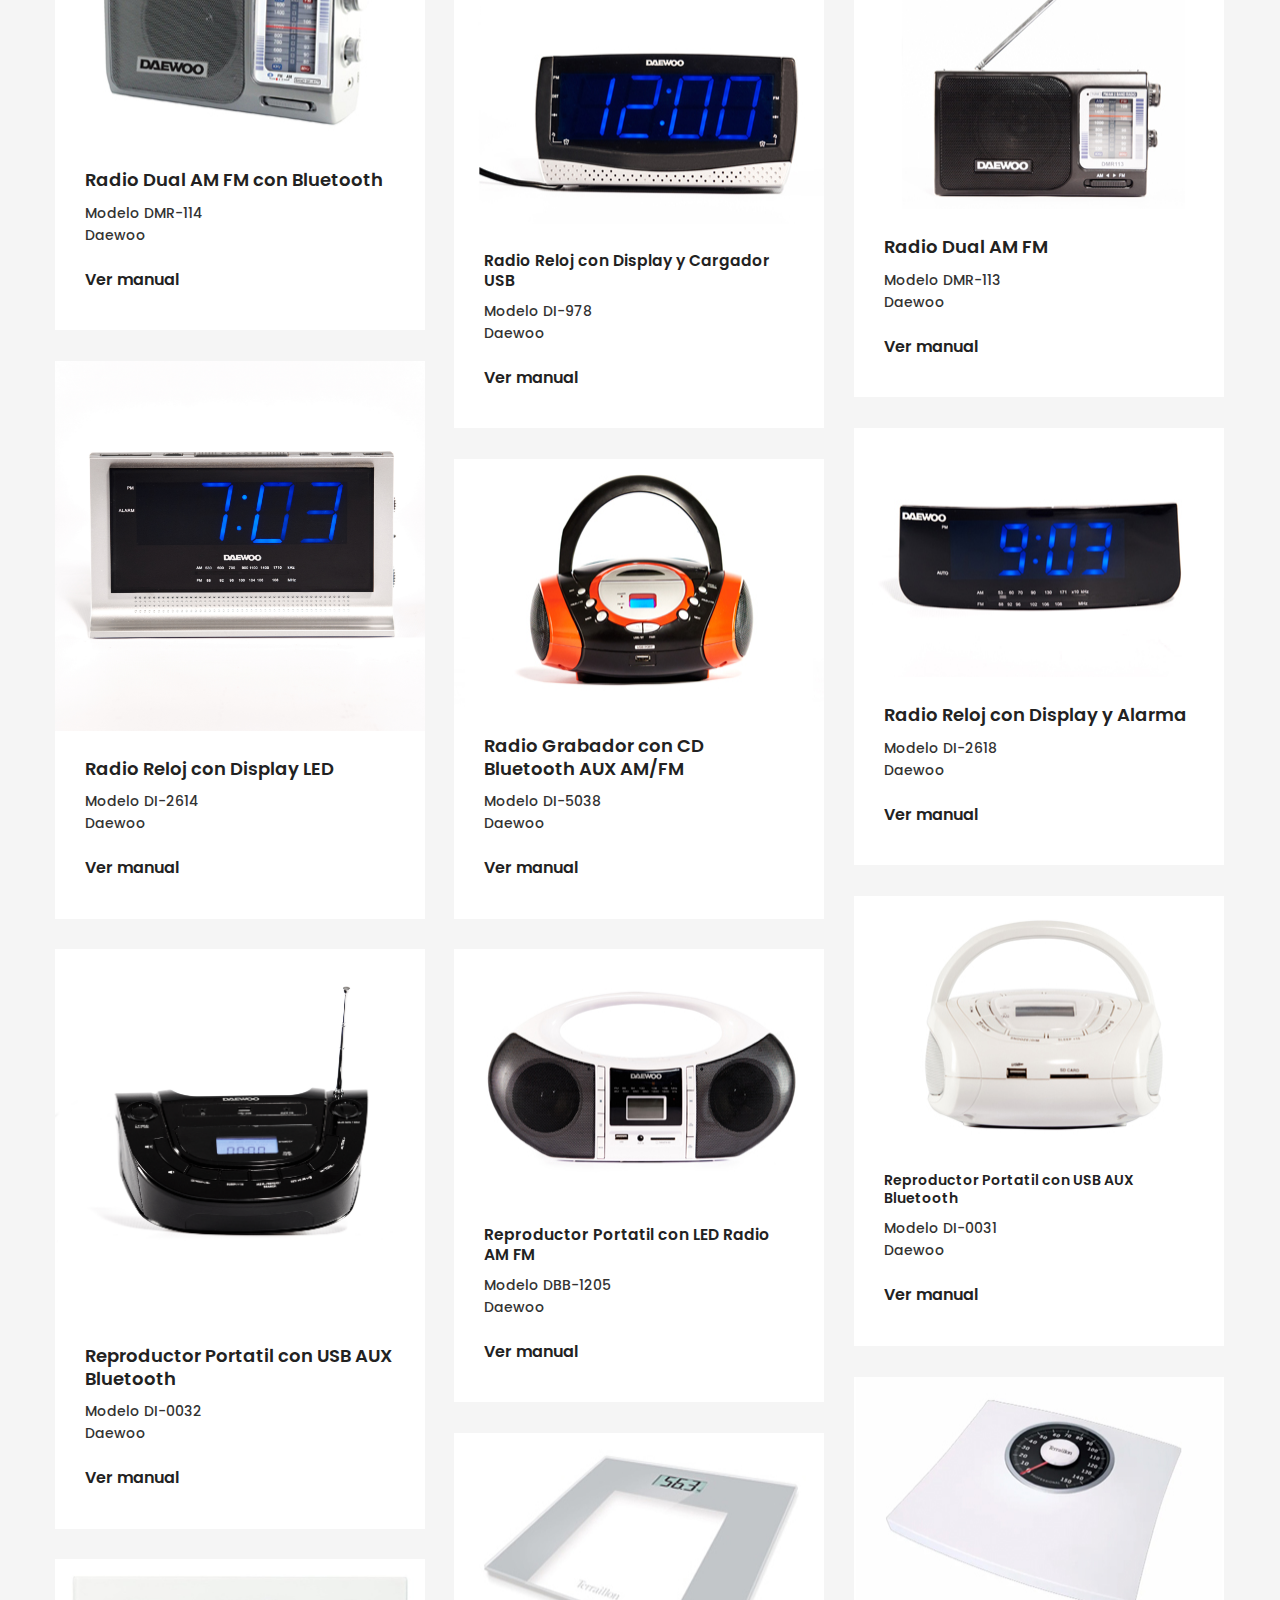
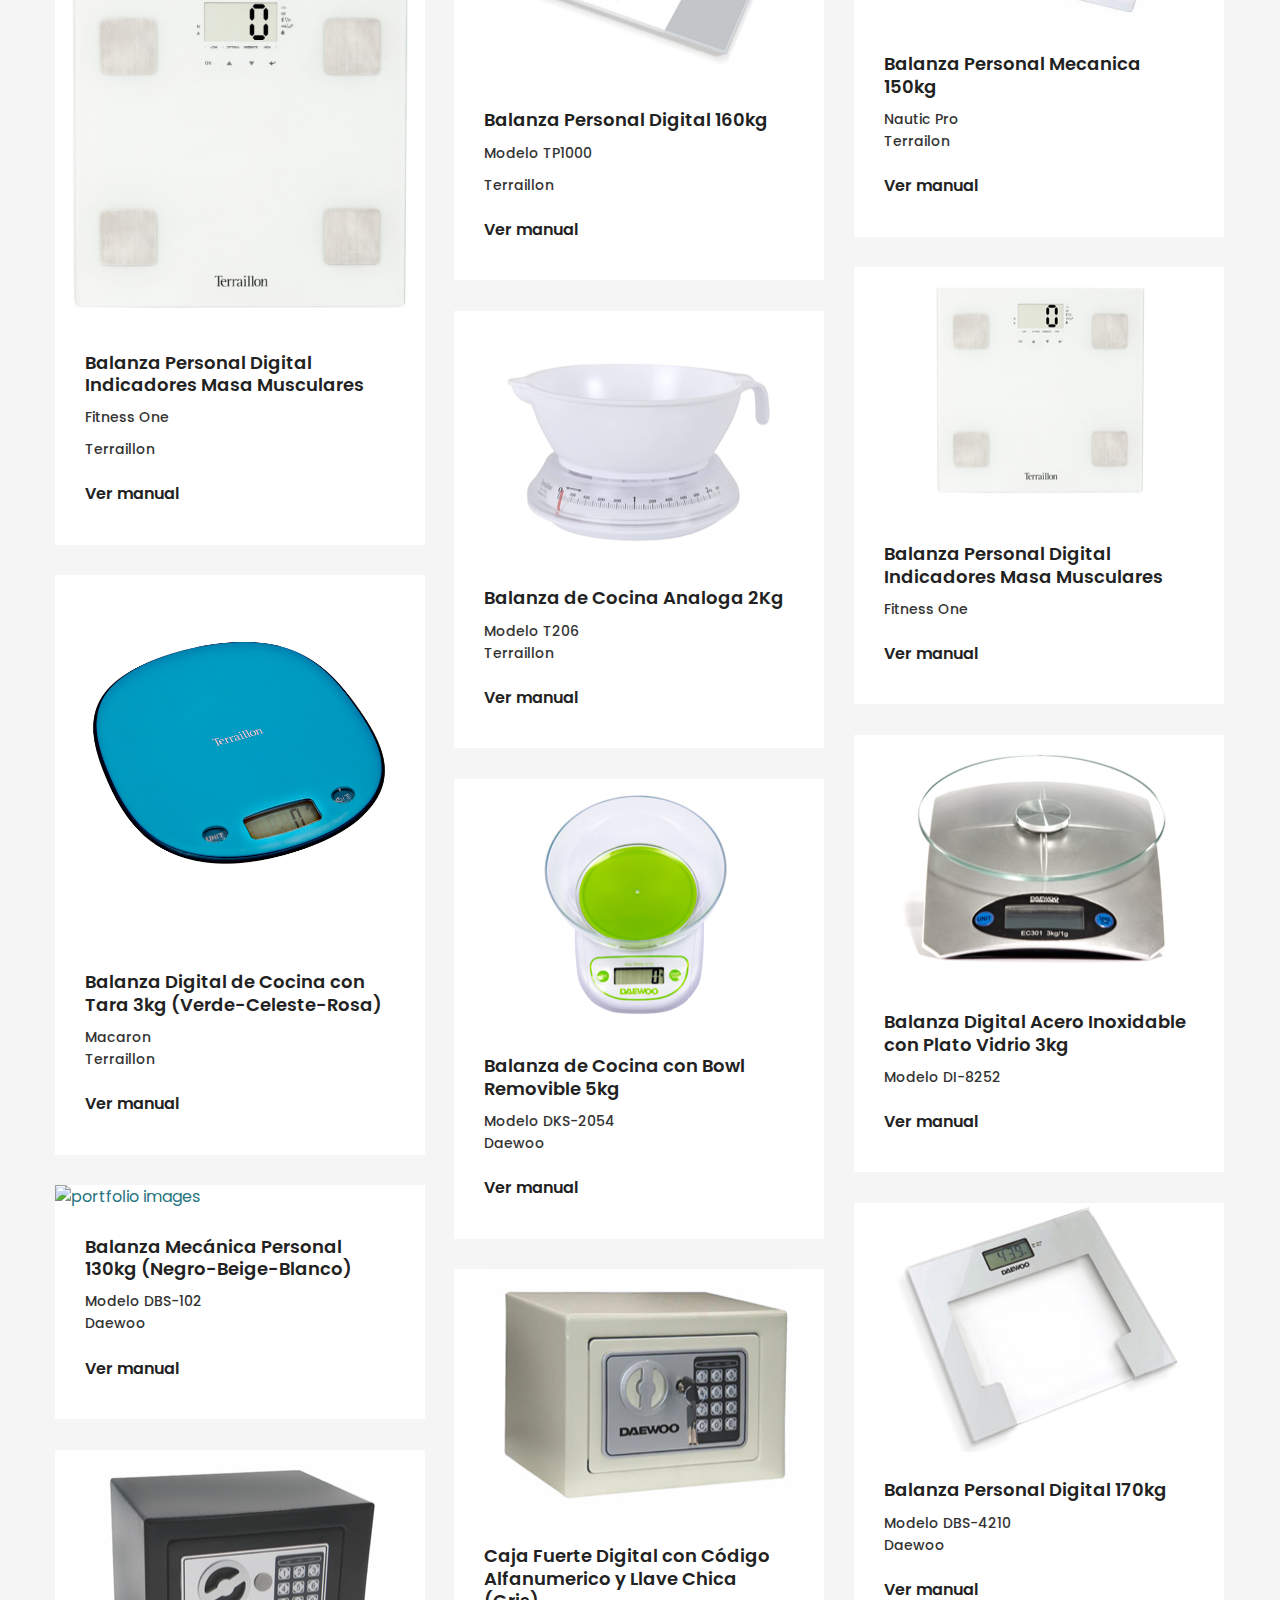
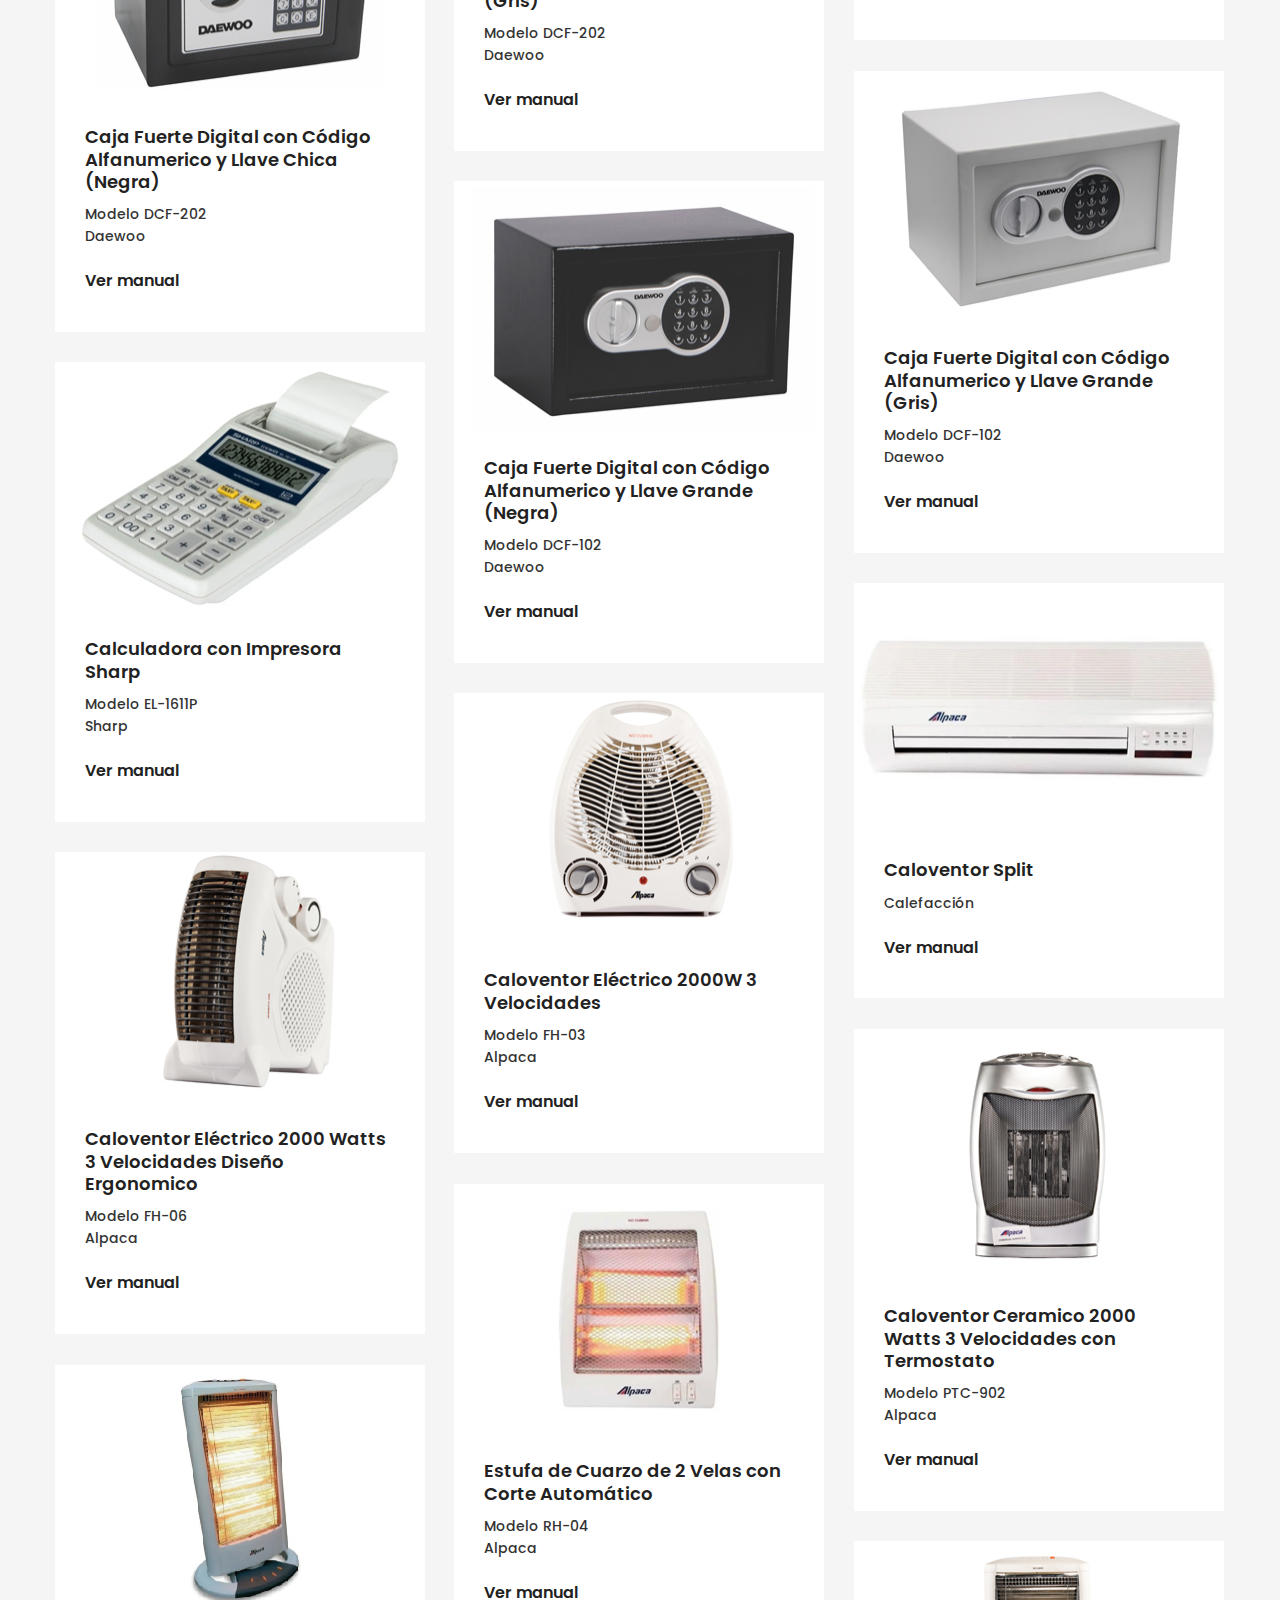
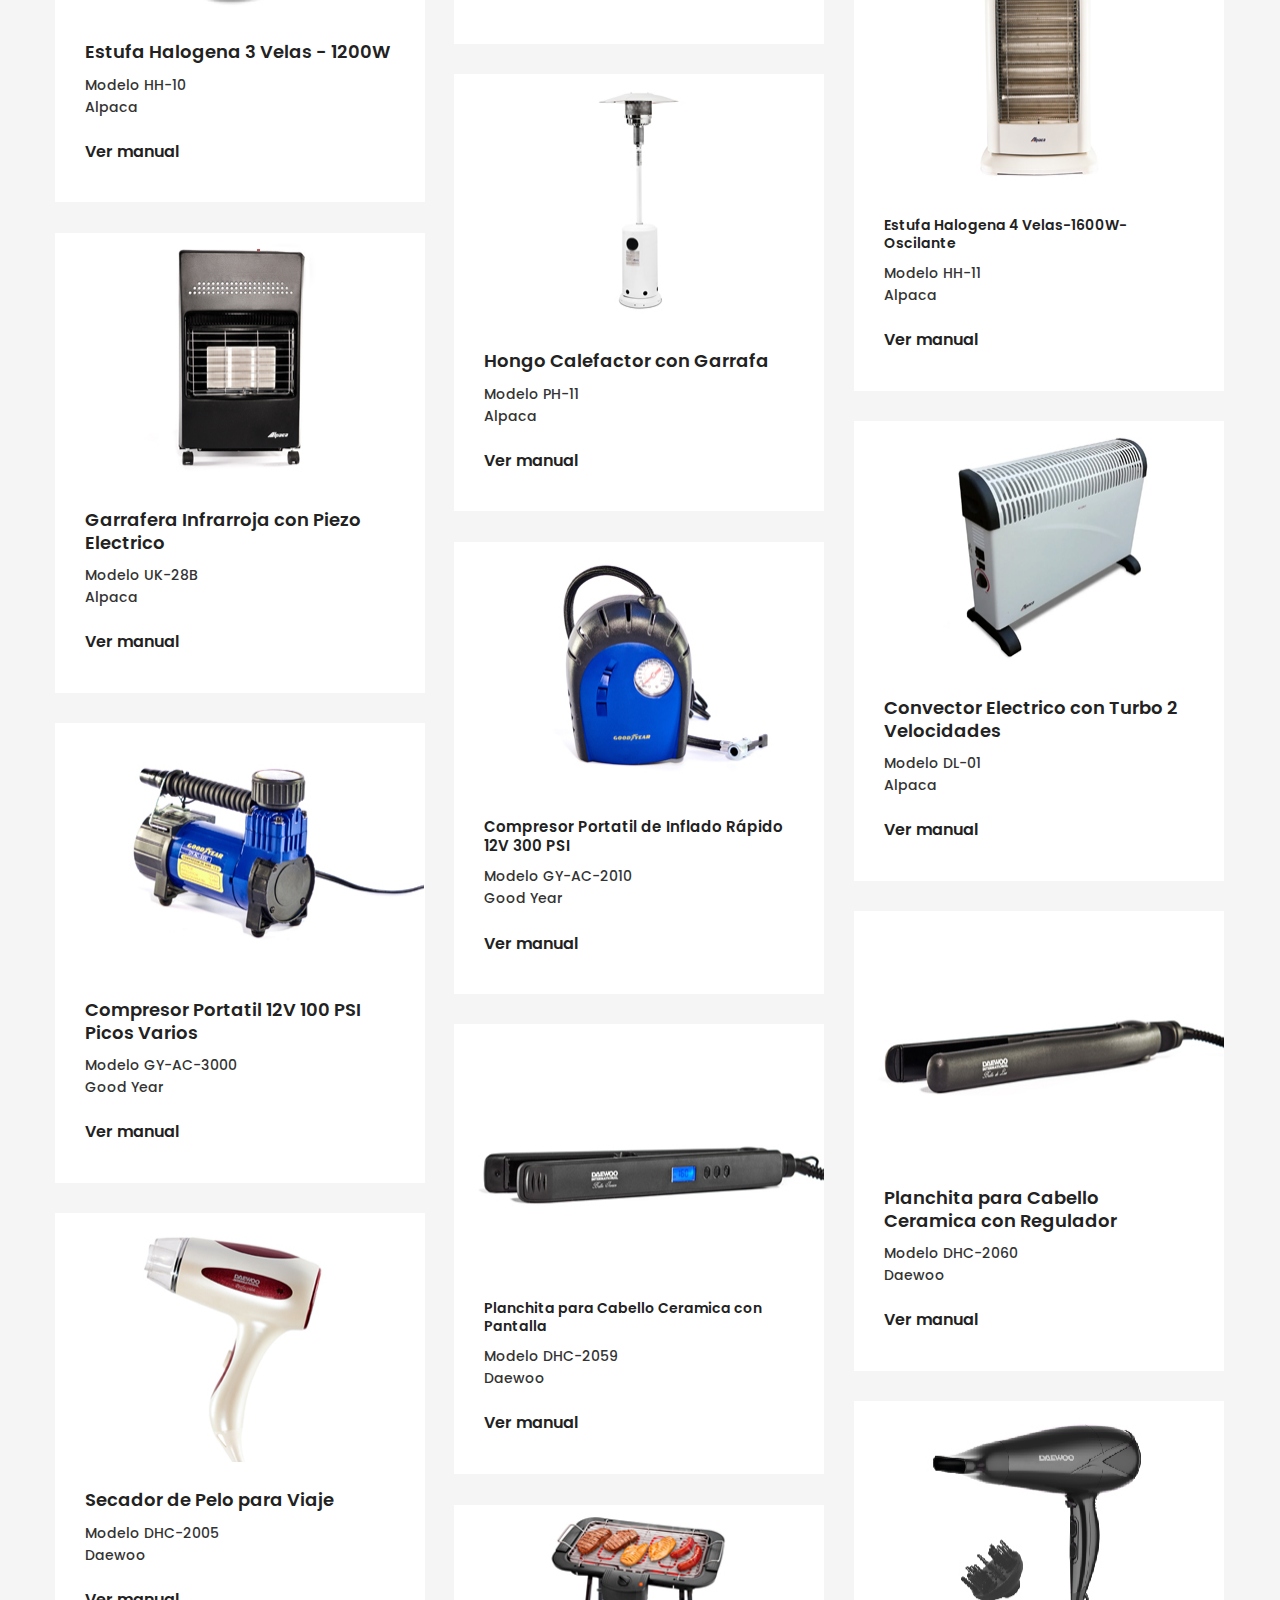
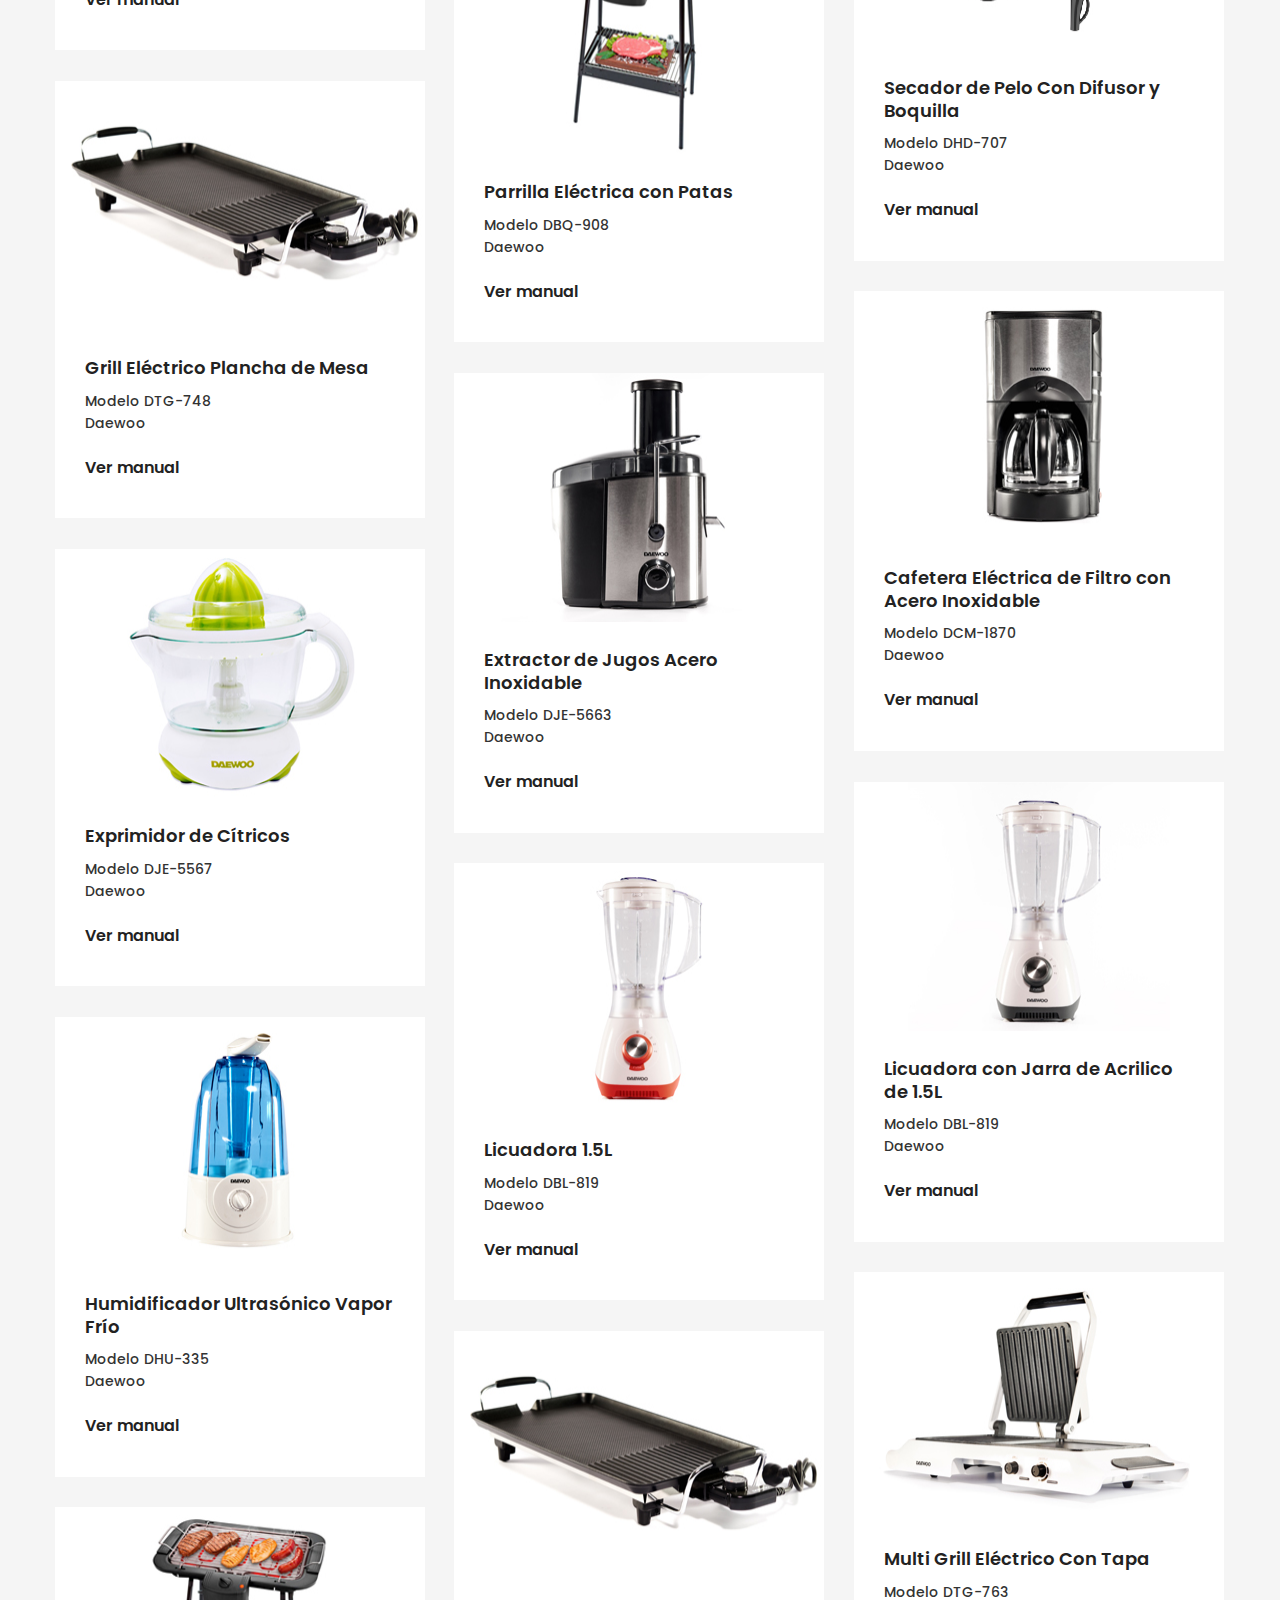
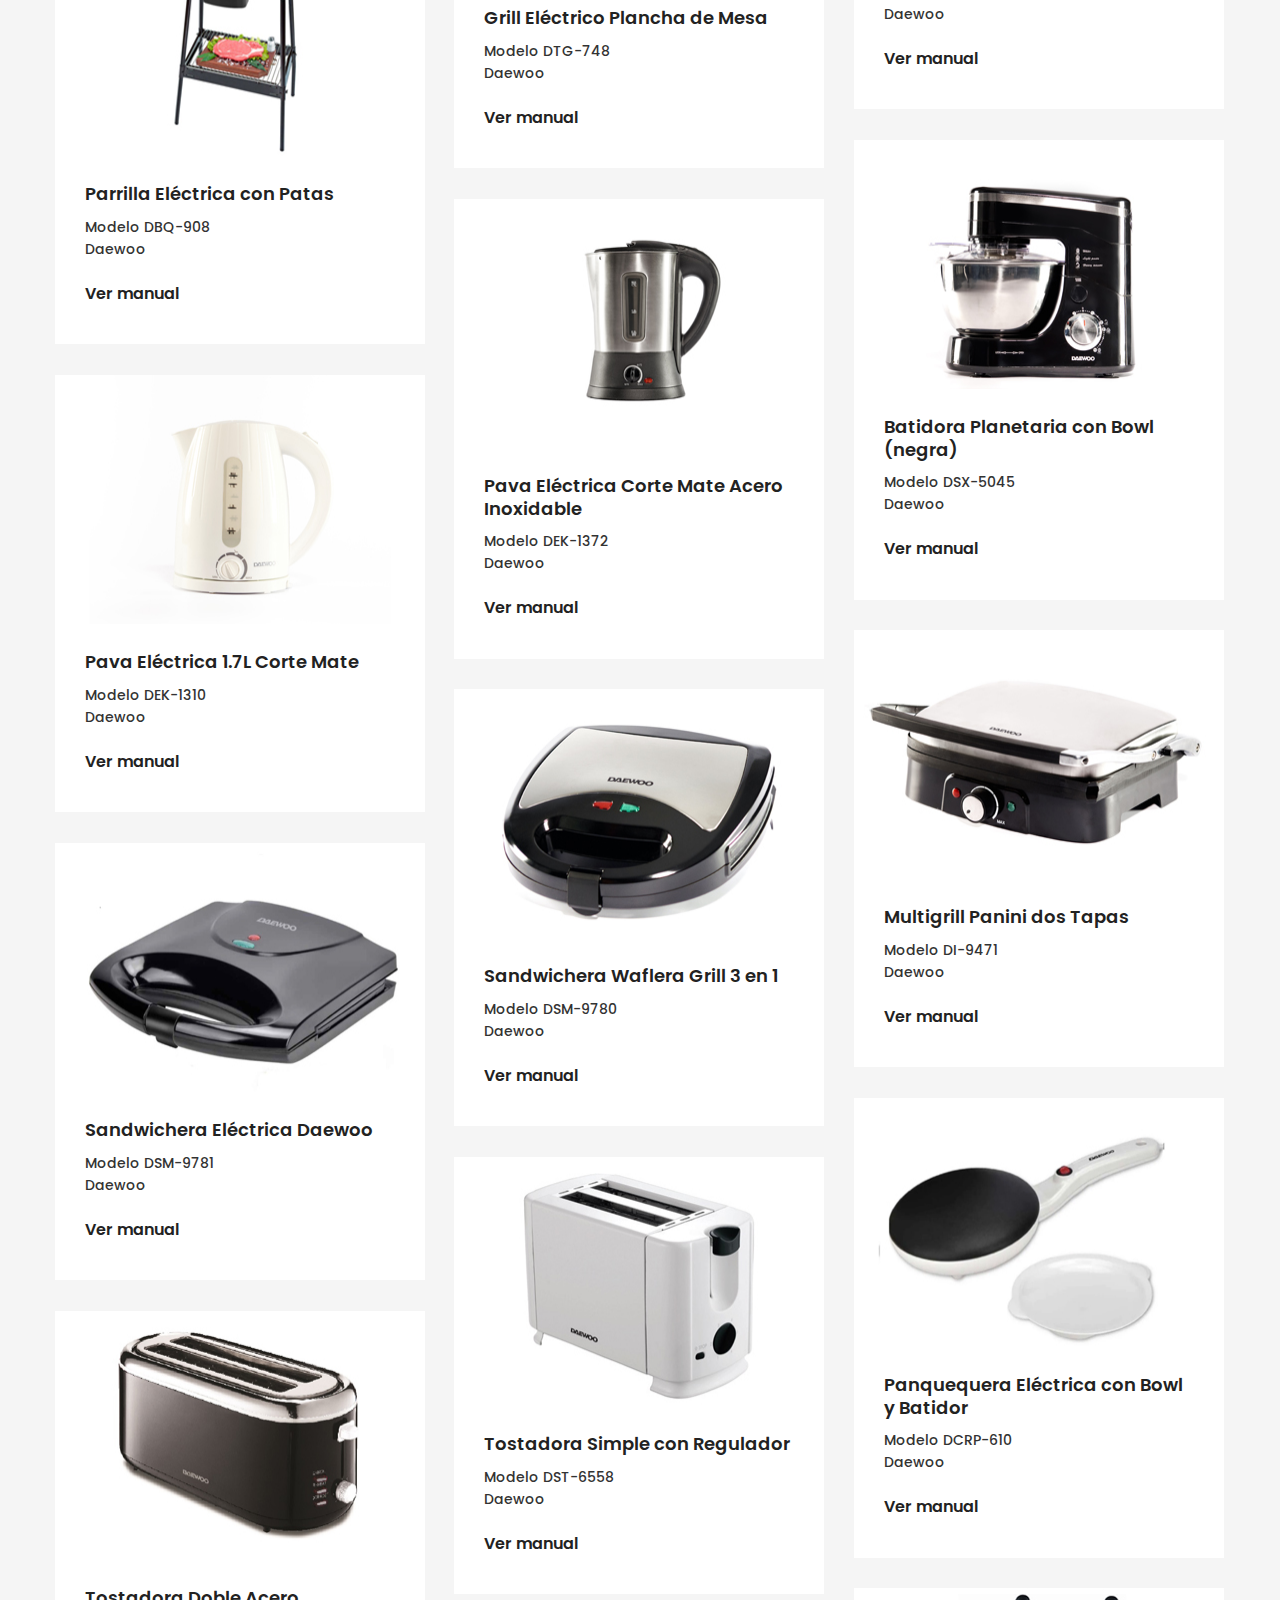
==== commit 3011265a: "." ====
--- a/catalogo-alpaca.html
+++ b/catalogo-alpaca.html
@@ -1456,7 +1456,7 @@
                                     <div class="portfolio with-caption">
                                         <div class="thumb">
                                             <a href="#">
-                                                <img src="#" alt="portfolio images">
+                                                <img src="/img-nuevas-catalogo/DI-2614 (2).jpg" alt="portfolio images">
                                             </a>
                                         </div>
                                         <a href="facebook.com">
@@ -1545,7 +1545,7 @@
                                     <div class="portfolio with-caption">
                                         <div class="thumb">
                                             <a href="#">
-                                                <img src="#" alt="portfolio images">
+                                                <img src="/img-nuevas-catalogo/DI-0032.jpg" alt="portfolio images">
                                             </a>
                                         </div>
                                         <a href="facebook.com">
@@ -1640,7 +1640,7 @@
                                     <div class="portfolio with-caption">
                                         <div class="thumb">
                                             <a href="#">
-                                                <img src="#" alt="portfolio images">
+                                                <img src="/img-nuevas-catalogo/fitness one.jpg" alt="portfolio images">
                                             </a>
                                         </div>
                                         <a href="facebook.com">
@@ -1708,7 +1708,7 @@
                                     <div class="portfolio with-caption">
                                         <div class="thumb">
                                             <a href="#">
-                                                <img src="" alt="portfolio images">
+                                                <img src="/img-nuevas-catalogo/MACARON (2).jpg" alt="portfolio images">
                                             </a>
                                         </div>
                                         <a href="facebook.com">
@@ -5483,7 +5483,7 @@
                                     <div class="portfolio with-caption">
                                         <div class="thumb">
                                             <a href="#">
-                                                <img src="#" alt="portfolio images">
+                                                <img src="/img-nuevas-catalogo/ALP-M-18 ALP-M-16.jpg" alt="portfolio images">
                                             </a>
                                         </div>
                                         <a href="">
@@ -5660,7 +5660,7 @@
                                     <div class="portfolio with-caption">
                                         <div class="thumb">
                                             <a href="#">
-                                                <img src="#" alt="portfolio images">
+                                                <img src="/img-nuevas-catalogo/alp-v-20-.jpg" alt="portfolio images">
                                             </a>
                                         </div>
                                         <a href="">
